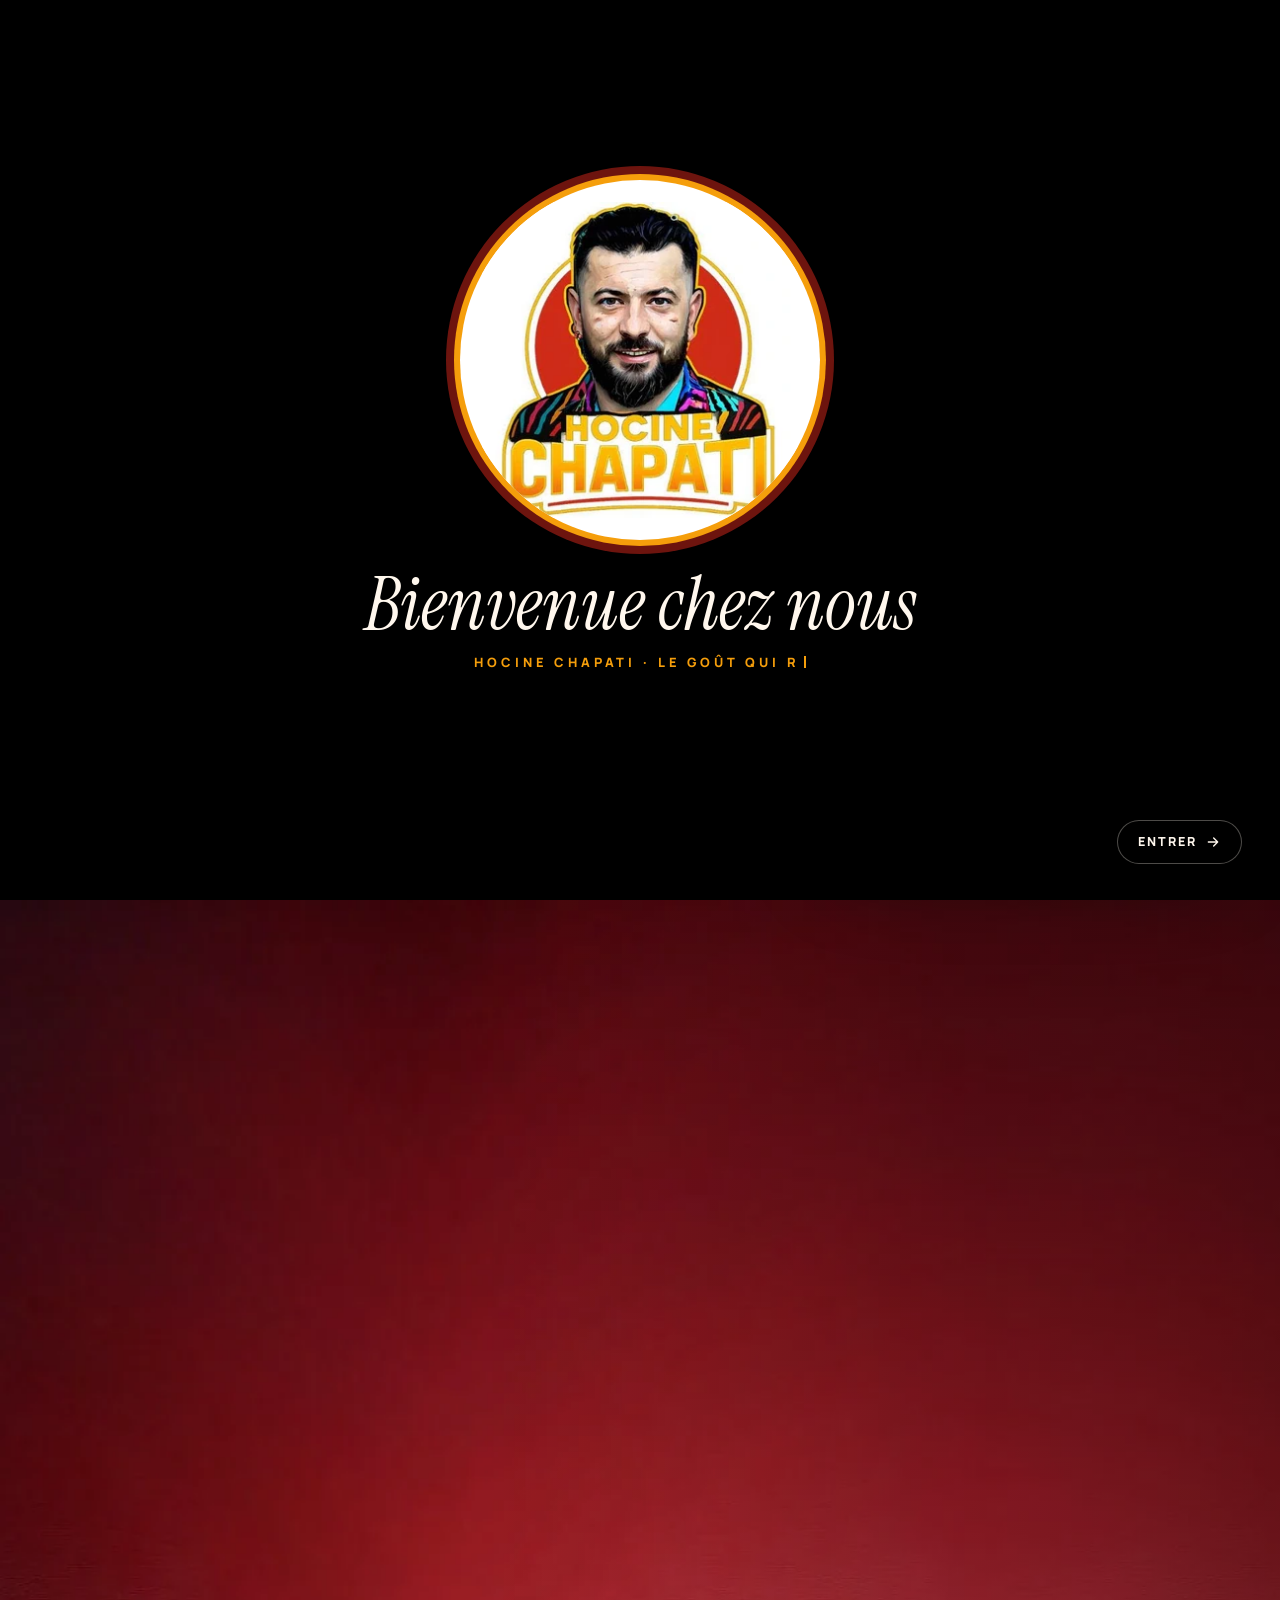
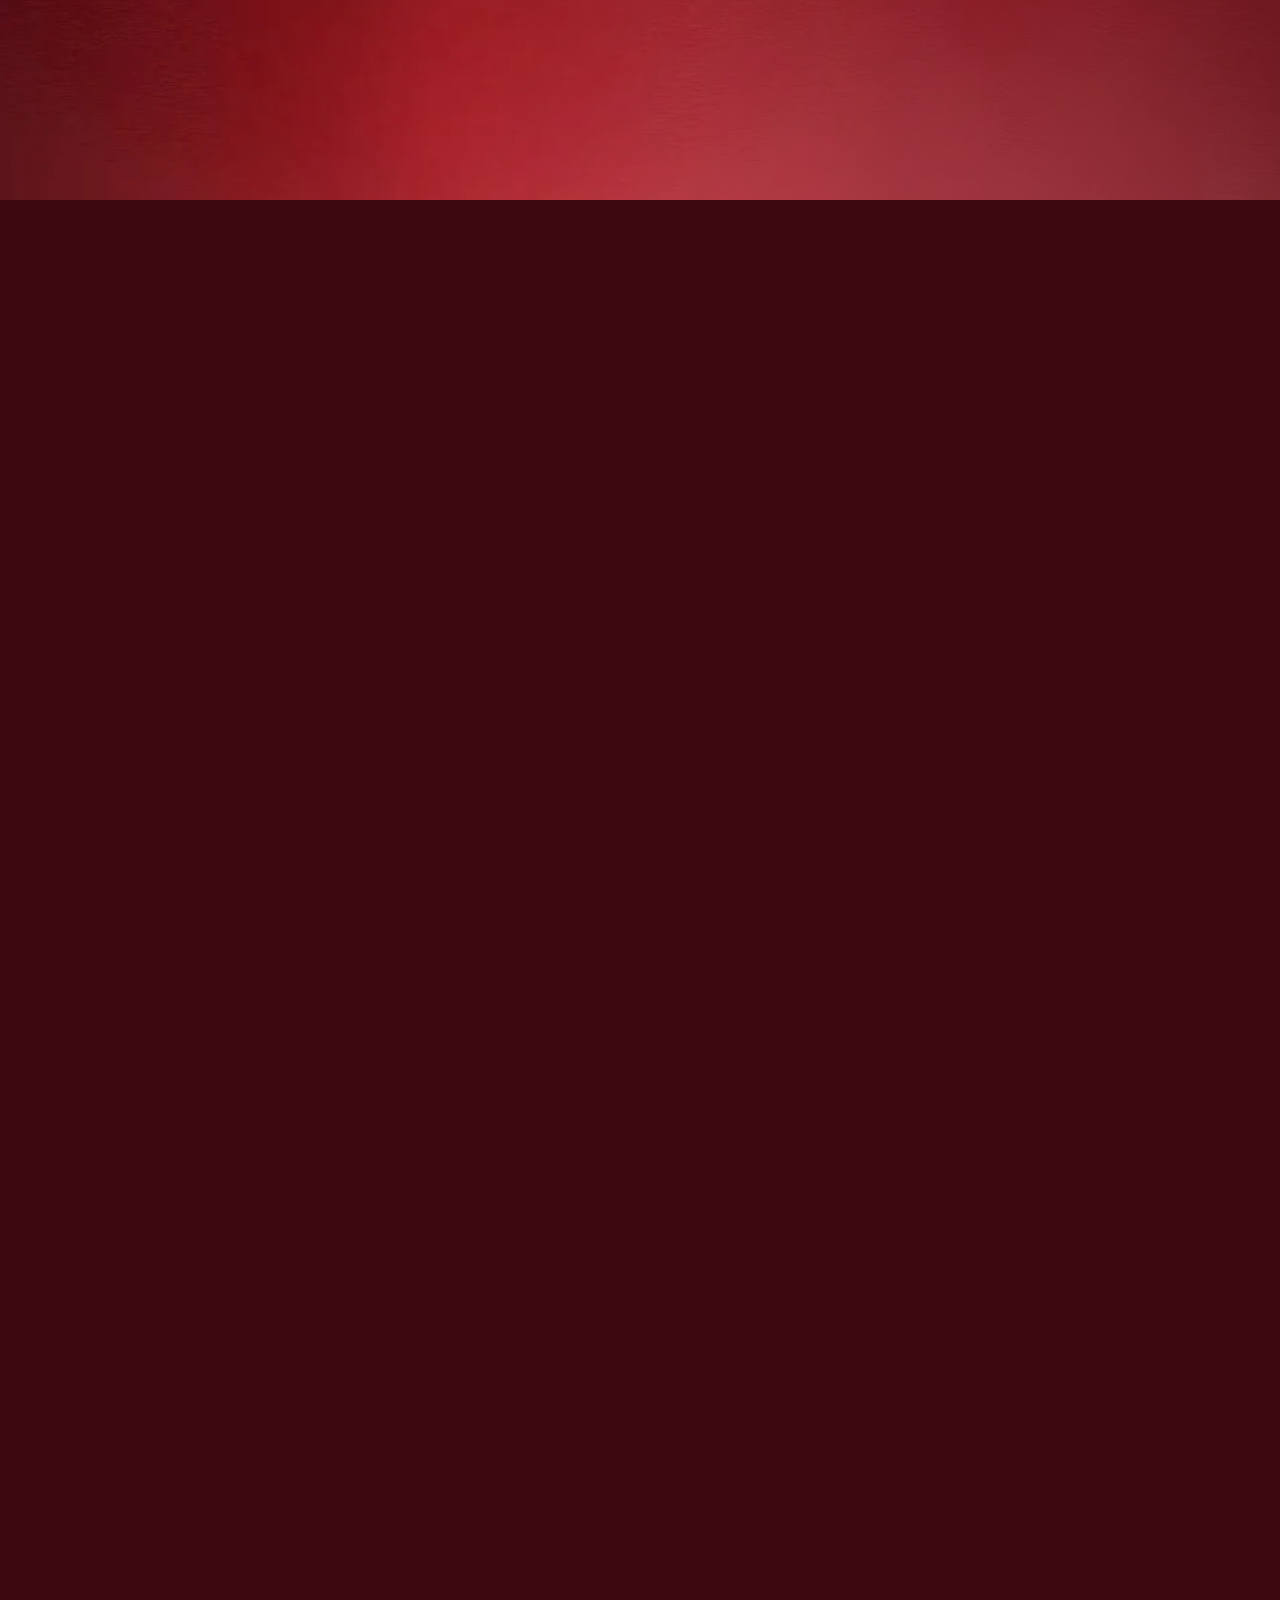
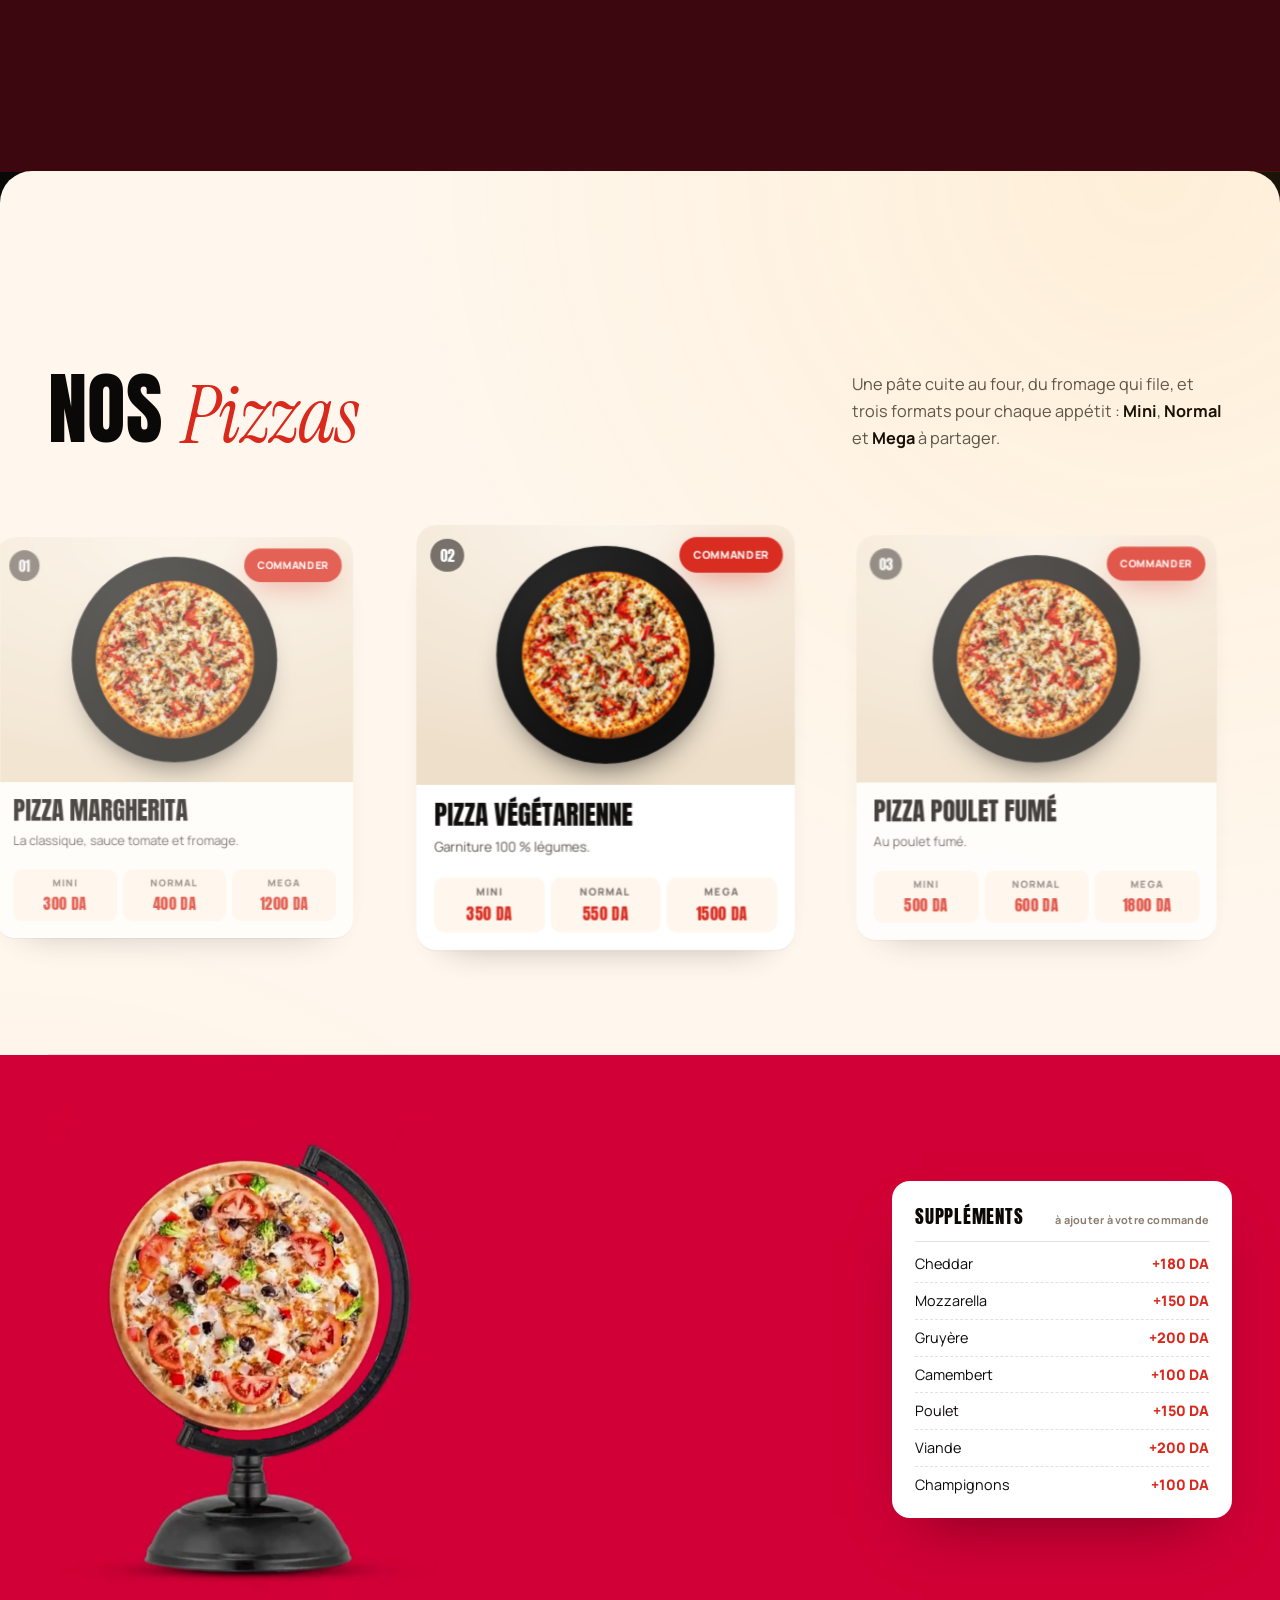
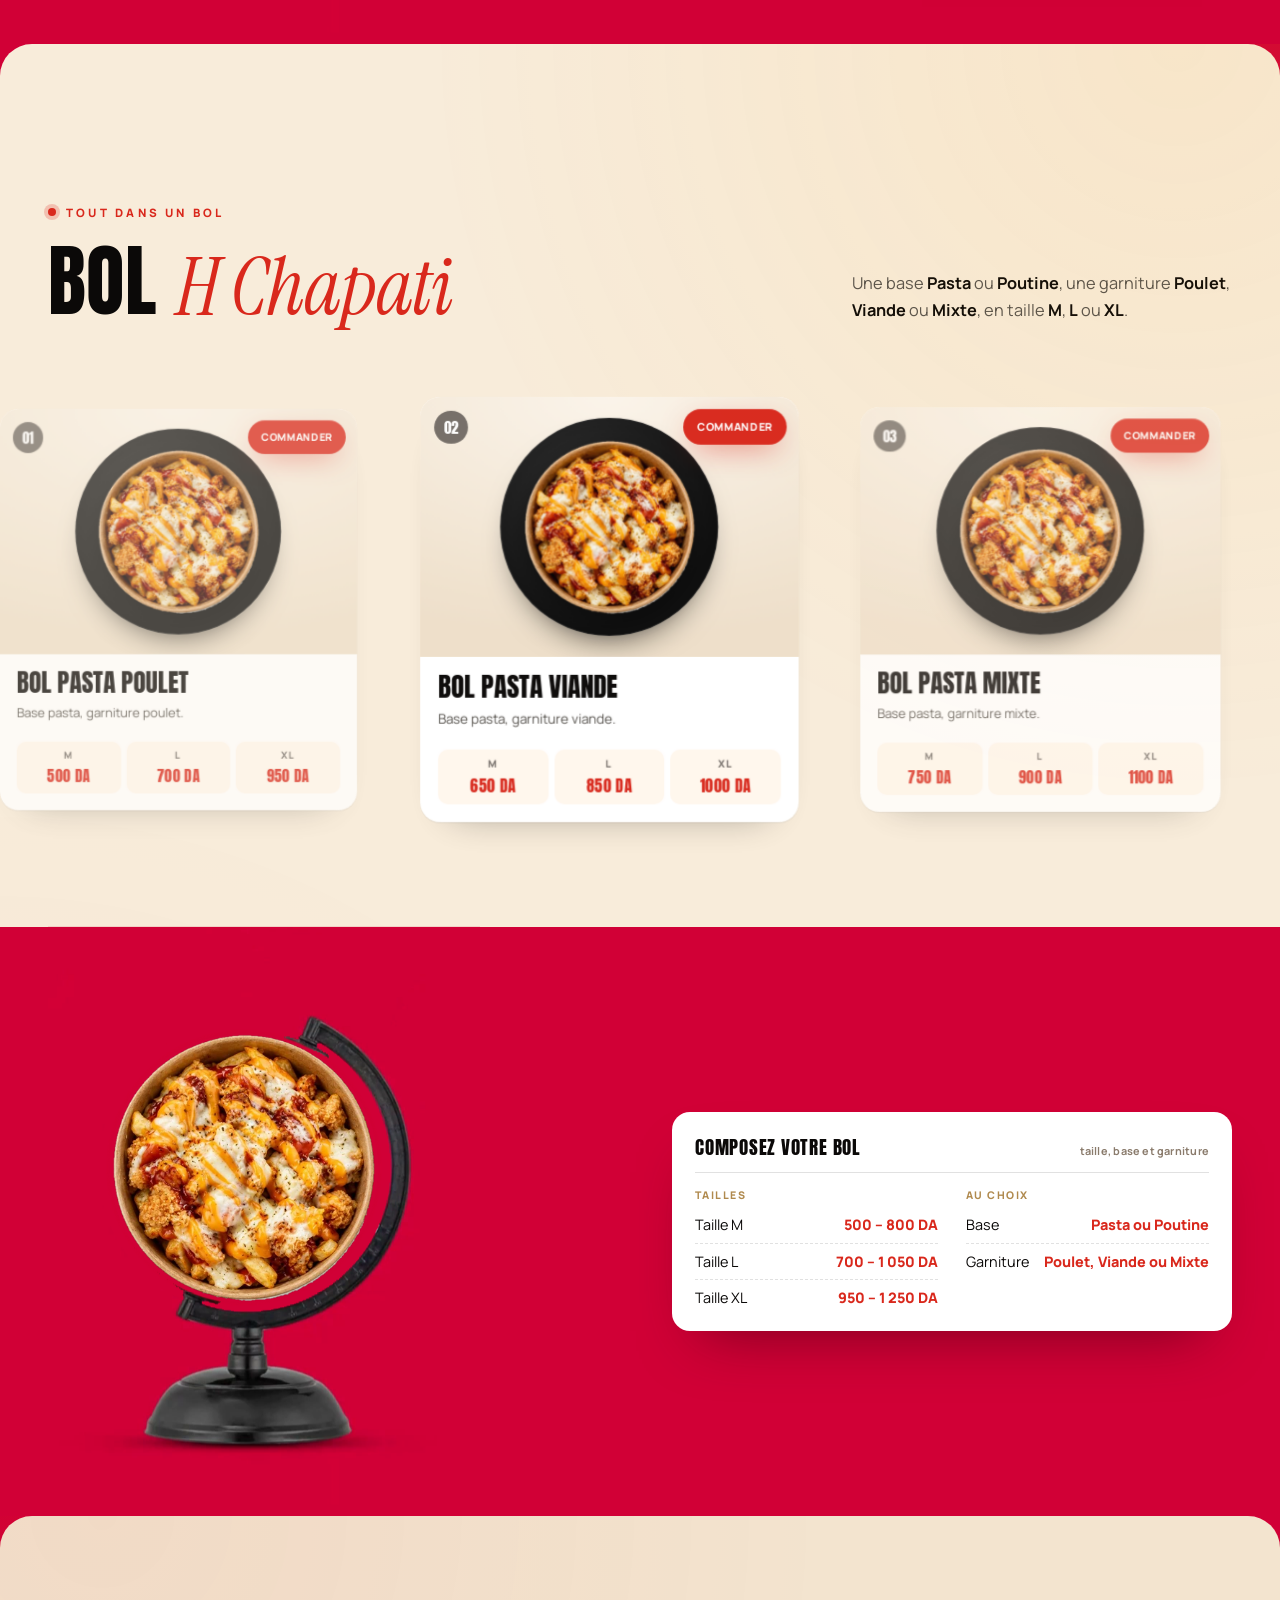
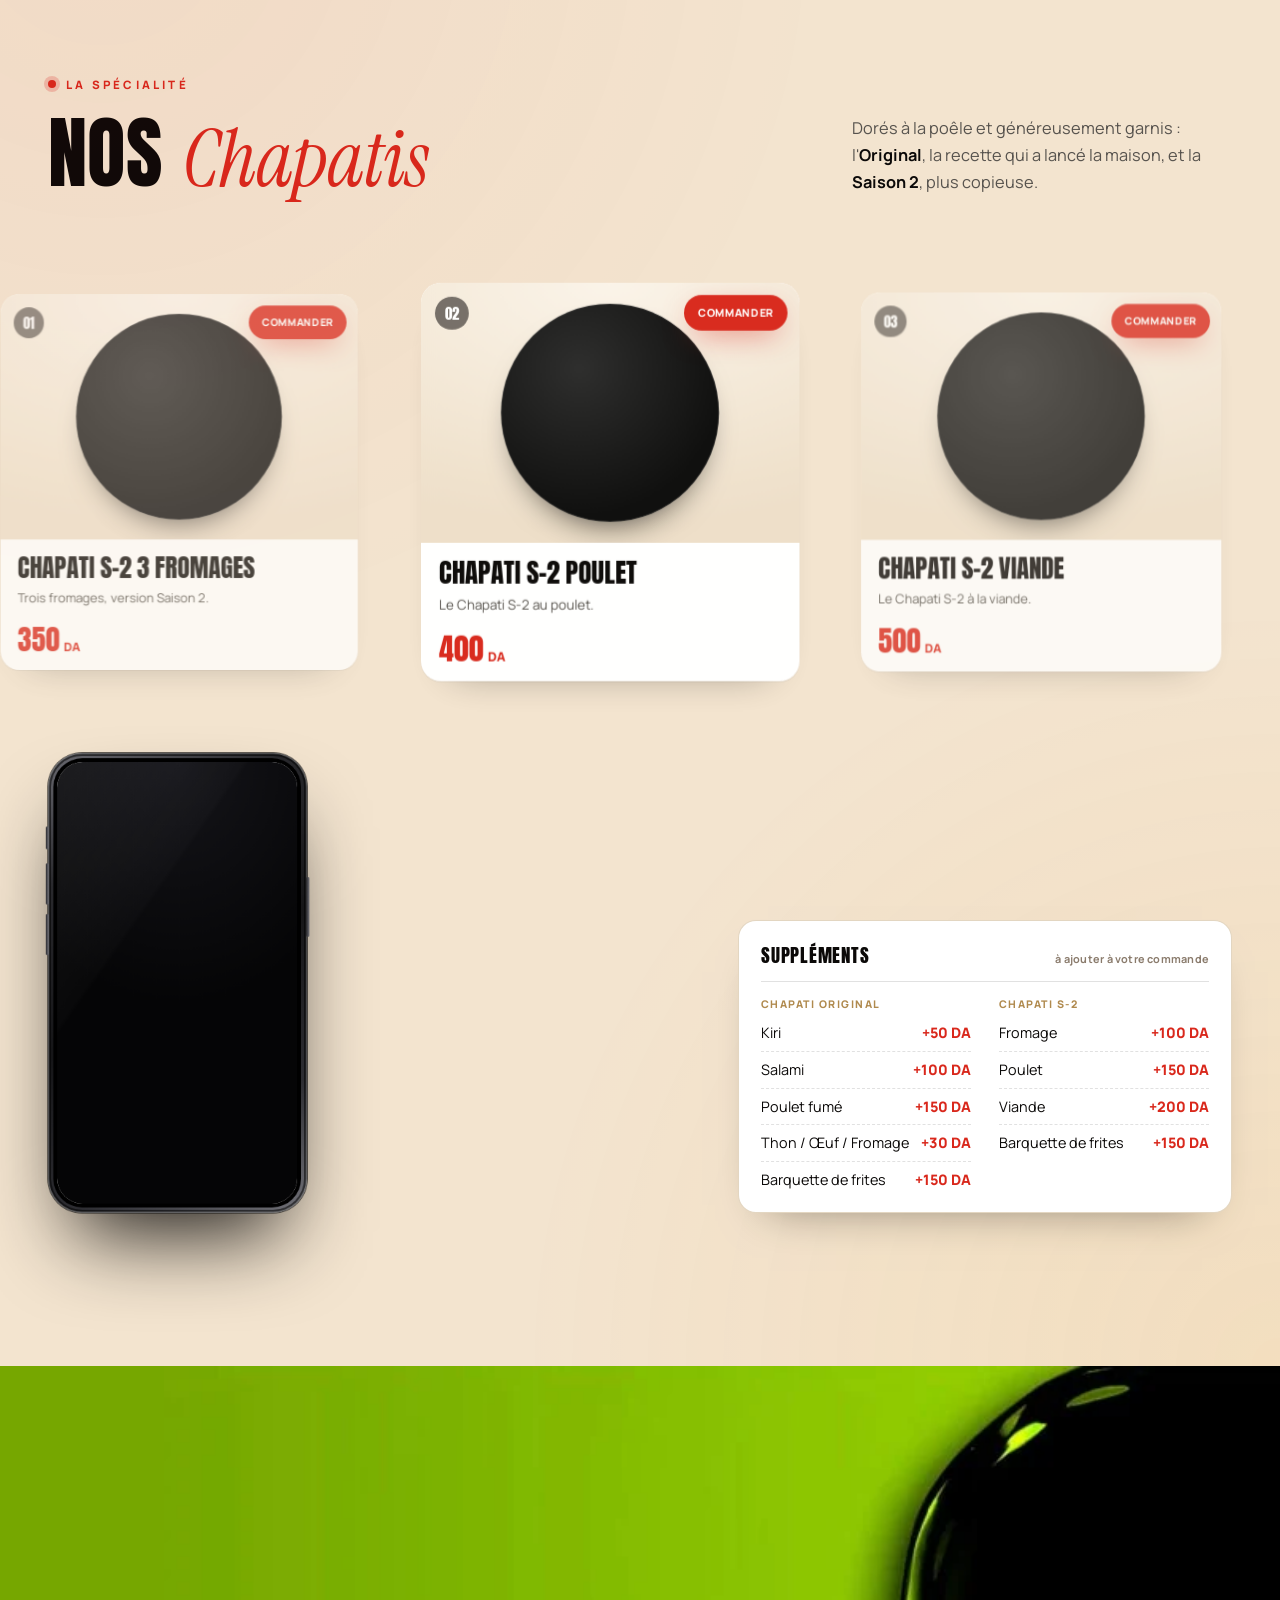
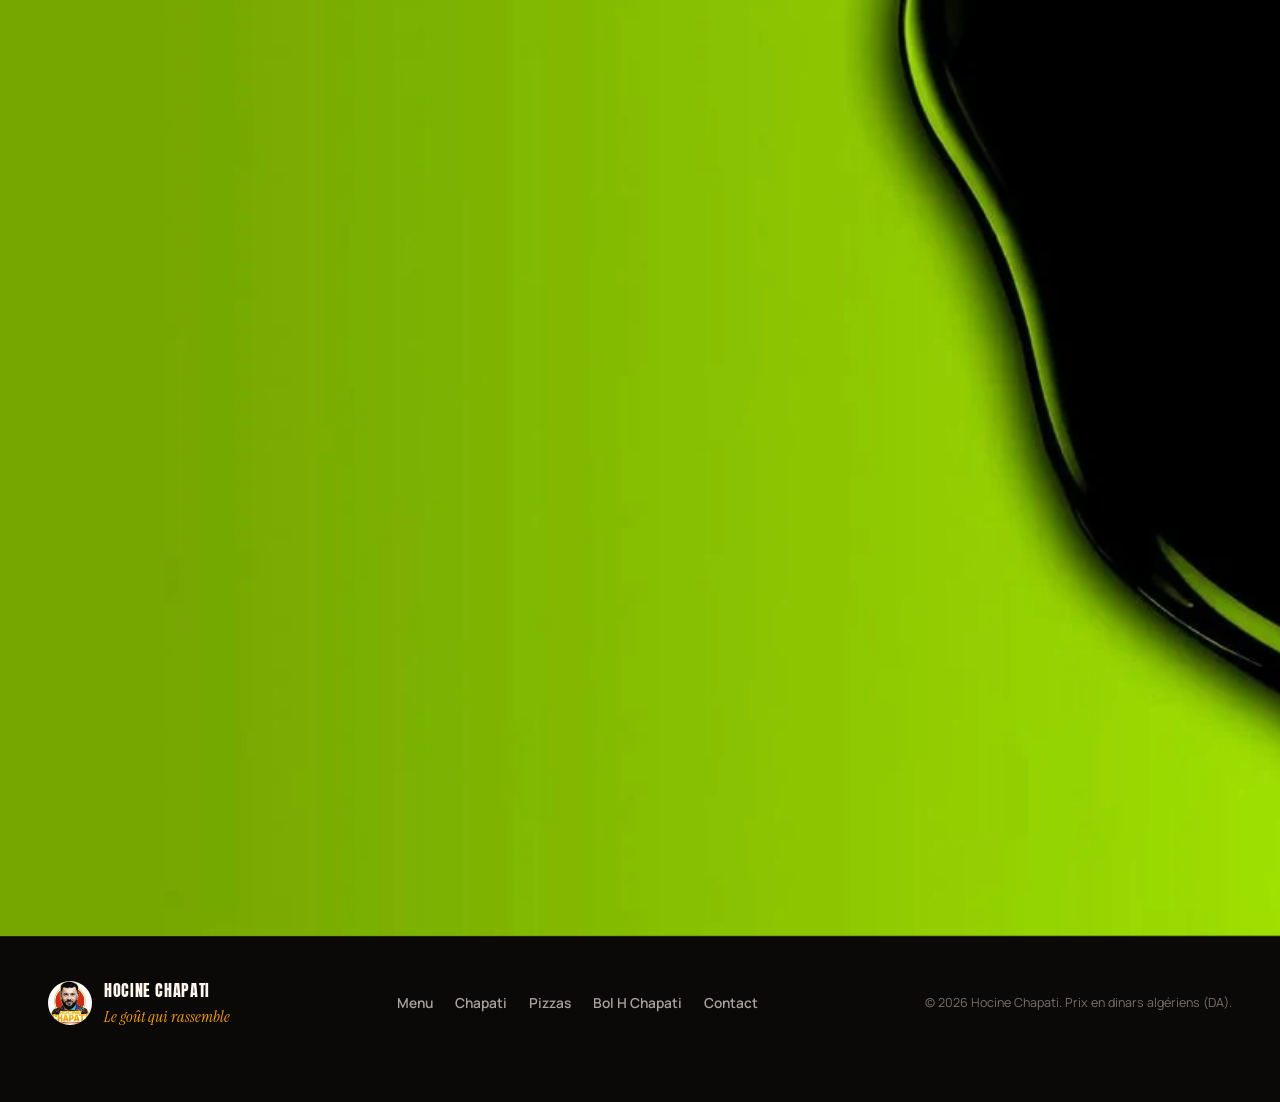
==== index.html @ 4148a4be "Nouvelle page 1, iPhones qui voyagent et entrée sans lampe - Page 1 sur fond blanc, plein écran : un" ====
<!doctype html>
<html lang="fr">
<head>
  <meta charset="utf-8">
  <meta name="viewport" content="width=device-width, initial-scale=1, viewport-fit=cover">
  <title>Hocine Chapati — Le vrai goût du Chapati | Chapatis, Pizzas & Bol H Chapati</title>
  <meta name="description" content="Hocine Chapati : chapatis généreux, pizzas gourmandes et Bol H Chapati préparés à la commande. Sur place, à emporter et livraison rapide. Commandez au 0556 72 56 81.">
  <meta name="theme-color" content="#0B0908">
  <!-- TODO: remplacer https://www.hocinechapati.dz par le vrai nom de domaine -->
  <link rel="canonical" href="https://www.hocinechapati.dz/">

  <!-- Open Graph / réseaux -->
  <meta property="og:type" content="restaurant">
  <meta property="og:site_name" content="Hocine Chapati">
  <meta property="og:title" content="Hocine Chapati — Le vrai goût du Chapati">
  <meta property="og:description" content="Chapatis généreux, pizzas gourmandes et Bol H Chapati préparés avec passion. Le goût qui rassemble.">
  <meta property="og:image" content="https://www.hocinechapati.dz/assets/img/og-image.jpg">
  <meta property="og:locale" content="fr_DZ">
  <meta name="twitter:card" content="summary_large_image">

  <link rel="icon" type="image/png" href="assets/img/favicon.png">
  <link rel="apple-touch-icon" href="assets/img/apple-touch-icon.png">

  <link rel="preconnect" href="https://fonts.googleapis.com">
  <link rel="preconnect" href="https://fonts.gstatic.com" crossorigin>
  <link href="https://fonts.googleapis.com/css2?family=Anton&family=Instrument+Serif:ital@0;1&family=Manrope:wght@400;500;600;700;800&display=swap" rel="stylesheet">
  <link rel="preload" as="image" href="assets/img/logo.webp" fetchpriority="high">
  <link rel="preload" as="image" href="assets/img/pizza-ronde.webp">
  <link rel="stylesheet" href="assets/css/styles.css?v=98">
  <script>document.documentElement.classList.add("js");if(!location.hash)document.documentElement.classList.add("has-intro")</script>

  <!-- Données structurées : adresse, horaires et réseaux à compléter (ne pas inventer) -->
  <script type="application/ld+json">
  {
    "@context": "https://schema.org",
    "@type": "Restaurant",
    "name": "Hocine Chapati",
    "slogan": "Le goût qui rassemble",
    "image": "https://www.hocinechapati.dz/assets/img/og-image.jpg",
    "logo": "https://www.hocinechapati.dz/assets/img/logo.webp",
    "url": "https://www.hocinechapati.dz/",
    "telephone": "+213556725681",
    "geo": {"@type": "GeoCoordinates", "latitude": 36.6975972, "longitude": 4.0516581},
    "hasMap": "https://maps.app.goo.gl/QoGaLTDf92nbLYyv8",
    "sameAs": ["https://www.instagram.com/hocinechapati/", "https://www.facebook.com/share/1Hcn2zAkWu/", "https://www.tiktok.com/@hocine.chapati"],
    "openingHoursSpecification": [{
      "@type": "OpeningHoursSpecification",
      "dayOfWeek": ["Saturday", "Sunday", "Monday", "Tuesday", "Wednesday", "Thursday"],
      "opens": "11:00",
      "closes": "21:00"
    }],
    "servesCuisine": ["Chapati", "Pizza", "Bol H Chapati"],
    "priceRange": "30 DA - 2300 DA",
    "currenciesAccepted": "DZD",
    "hasMenu": "https://www.hocinechapati.dz/#menu",
    "acceptsReservations": false,
    "amenityFeature": [
      {"@type": "LocationFeatureSpecification", "name": "Sur place", "value": true},
      {"@type": "LocationFeatureSpecification", "name": "À emporter", "value": true},
      {"@type": "LocationFeatureSpecification", "name": "Livraison", "value": true}
    ]
  }
  </script>
</head>
<body>
  <!-- ======================= INTRO =======================
       1) Le logo s'affiche directement
       2) « Bienvenue chez nous » s'écrit sous le logo
       3) Page de choix (fond 22.jpg) : Bol H ou pizza du menu qui flottent
       4) Petit message selon le choix, puis le site s'ouvre sur la page 1 avec ce plat -->
  <div class="choice" id="choice" aria-hidden="true">
    <img class="choice__bg" src="assets/img/fond-choix.webp" alt="" width="1672" height="941">
    <div class="choice__head">
      <p class="choice__welcome" id="cw" aria-label="Bienvenue chez nous"></p>
      <p class="choice__eyebrow">Hocine Chapati · Le goût qui rassemble</p>
      <h2 class="choice__title">Qu'est-ce qui vous fait <em>envie</em>&nbsp;?</h2>
    </div>
    <!-- Bol H collé au bord gauche, pizza du menu collée au bord droit -->
    <button class="choice__opt choice__opt--left choice__opt--round" type="button" data-pick="bol">
      <img src="assets/img/bol-rond.webp" alt="" width="800" height="800">
      <span>Bol H</span>
    </button>
    <span class="choice__or" aria-hidden="true">ou</span>
    <button class="choice__opt choice__opt--right choice__opt--round" type="button" data-pick="pizza">
      <img src="assets/img/pizza-ronde.webp" alt="" width="800" height="800">
      <span>Pizza</span>
    </button>
    <div class="choice__foot">
      <p class="choice__msg" id="choiceMsg" aria-live="polite"></p>
      <button class="choice__all" id="choiceAll" type="button">Voir tout le site</button>
    </div>
  </div>
  <div class="torch" id="intro" role="dialog" aria-label="Bienvenue chez Hocine Chapati">
    <div class="torch__img"><img src="assets/img/logo.webp" alt="Logo Hocine Chapati" width="320" height="320"></div>
    <p class="torch__welcome" aria-live="polite"><span class="torch__w1" id="w1"></span><span class="torch__w2" id="w2"></span></p>
    <button class="torch__skip" id="introSkip">Entrer <svg width="16" height="16" viewBox="0 0 24 24" fill="none" aria-hidden="true"><path d="M5 12h14m-6-6 6 6-6 6" stroke="currentColor" stroke-width="2" stroke-linecap="round" stroke-linejoin="round"/></svg></button>
  </div>
  <script src="assets/js/intro.js?v=98"></script>
  <a class="skip" href="#main">Aller au contenu</a>

  <!-- ============================ NAVBAR ============================ -->
  <header class="nav" id="nav">
    <div class="nav__inner">
      <a class="nav__brand" href="#accueil" aria-label="Hocine Chapati — accueil">
        <span class="nav__logo"><img src="assets/img/logo.webp" alt="Logo Hocine Chapati" width="56" height="56"></span>
        <span class="nav__name">Hocine<br><b>Chapati</b></span>
      </a>
      <nav class="nav__links" aria-label="Navigation principale">
        <a href="#accueil">Accueil</a>
        <a href="menu.html">Menu</a>
        <a href="#chapati">Chapati</a>
        <a href="#pizzas">Pizzas</a>
        <a href="#bols">Bol H Chapati</a>
        <a href="#contact">Contact</a>
      </nav>
      <a class="btn nav__cta" href="tel:+213556725681" data-order><svg class="nav__cta-ico" viewBox="0 0 24 24" aria-hidden="true"><path d="M7 3v8M5 3v5a2 2 0 0 0 4 0V3M7 11v10"/><path d="M17 21V3c-2 1.5-3 4-3 7v3h3"/></svg>Commander<svg class="nav__cta-arr" viewBox="0 0 24 24" aria-hidden="true"><path d="M5 12h14m-6-6 6 6-6 6"/></svg></a>
      <button class="burger" id="burger" aria-label="Ouvrir le menu" aria-expanded="false" aria-controls="drawer">
        <span></span><span></span>
      </button>
    </div>
  </header>

  <!-- Menu mobile plein écran -->
  <div class="drawer" id="drawer" aria-hidden="true">
    <nav class="drawer__links" aria-label="Navigation mobile">
      <a href="#accueil"><small>01</small>Accueil</a>
      <a href="menu.html"><small>02</small>Menu</a>
      <a href="#chapati"><small>03</small>Chapati</a>
      <a href="#pizzas"><small>04</small>Pizzas</a>
      <a href="#bols"><small>05</small>Bol H Chapati</a>
      <a href="#contact"><small>06</small>Contact</a>
    </nav>
    <div class="drawer__foot">
      <a class="btn btn--red btn--lg" href="tel:+213556725681">Commander · 0556 72 56 81</a>
      <p>Sur place · À emporter · Livraison rapide</p>
    </div>
  </div>

  <main id="main">
    <!-- ============================ HERO ============================
         Style de la maquette « page 1 pizza » : fond noir fumé, grande assiette qui tourne à droite,
         titre + description + prix à gauche, défilement 01 → 03 (contenu rempli par main.js). -->
    <section class="hero hx" id="accueil" data-nav="light" aria-labelledby="hx-title">
      <span class="hx__blob hx__blob--a" aria-hidden="true"></span>
      <span class="hx__blob hx__blob--b" aria-hidden="true"></span>
      <span class="hx__blob hx__blob--c" aria-hidden="true"></span>
      <div class="hx__frame">
        <div class="hx__left">
          <p class="hx__hello">Le goût qui rassemble</p>
          <h1 class="hx__title" id="hx-title">Bienvenue chez Hocine&nbsp;Chapati&nbsp;!</h1>
          <p class="hx__desc">Commandez vos pizzas, vos chapatis et vos desserts chez Hocine&nbsp;Chapati.</p>
          <a class="hx__order" href="#chapati">Commander</a>
          <div class="hx__foot">
            <div class="hx__social">
              <a href="https://www.tiktok.com/@hocine.chapati" target="_blank" rel="noopener" aria-label="TikTok"><svg viewBox="0 0 24 24"><path d="M14 3v11.5a3.5 3.5 0 1 1-3-3.46M14 3c.5 2.5 2.5 4.5 5 4.5"/></svg></a>
              <a href="https://www.facebook.com/share/1Hcn2zAkWu/" target="_blank" rel="noopener" aria-label="Facebook"><svg viewBox="0 0 24 24"><path d="M14 8h3V4h-3a4 4 0 0 0-4 4v3H7v4h3v6h4v-6h3l1-4h-4V8Z"/></svg></a>
              <a href="https://www.instagram.com/hocinechapati/" target="_blank" rel="noopener" aria-label="Instagram"><svg viewBox="0 0 24 24"><rect x="3" y="3" width="18" height="18" rx="5"/><circle cx="12" cy="12" r="4"/><circle cx="17.5" cy="6.5" r="1" fill="currentColor"/></svg></a>
            </div>
          </div>
        </div>
        <!-- 3 plats sur un « /\ » : celui du sommet est le plat choisi, les autres tournent le long du trait -->
        <div class="hx__stage">
          <div class="hx__arc" id="hxArc" role="group" aria-label="Nos 3 plats vedettes">
            <button type="button" class="hx__d" data-key="chapati" aria-label="Voir le Chapati S-2 Mixte"><img src="assets/img/chapati-frites.webp" alt="Chapati grillé et frites" width="800" height="800"></button>
            <button type="button" class="hx__d" data-key="pizza" aria-label="Voir la Pizza Maison"><img src="assets/img/pizza-ronde.webp" alt="Pizza aux poivrons et champignons" width="800" height="800" fetchpriority="high"></button>
            <button type="button" class="hx__d" data-key="bol" aria-label="Voir le Bol Poutine Mixte"><img src="assets/img/bol-rond.webp" alt="Bol H Chapati : frites, poulet et fromage fondu" width="800" height="800"></button>
          </div>
          <div class="hx__cap">
            <p class="hx__capt"><b id="hxName"></b><span id="hxFrom"></span></p>
          </div>
          <!-- suppléments du plat, en icônes, juste sous son nom (rempli par main.js) -->
          <ul class="hx__supps" id="hxSupps"></ul>
          <small class="hx__hint">Glissez pour changer de plat</small>
        </div>
        <!-- place vide : l'iPhone de commande (page 2) y est posé, puis rejoint sa place en page 2 au défilement -->
        <div class="hx__dock" id="hxDock" aria-hidden="true"></div>
      </div>
    </section>

    <!-- ======================= NOTRE SPÉCIALITÉ ======================= -->
    <section class="spec" id="chapati" data-nav="dark" aria-labelledby="spec-title">
      <!-- Fond : photo c.jpg, pizza retirée (fond rouge seul), fixe pendant le défilement de la section -->
      <div class="spec__bg" aria-hidden="true"><img src="assets/img/fond-rouge.webp" alt="" width="1199" height="672" loading="lazy"></div>
      <div class="container spec__grid">
        <!-- iPhone 9:16 : toute la carte + panier, la commande part sur WhatsApp (assets/js/order.js) -->
        <div class="spec__phone">
          <div class="mphone">
            <span class="mphone__btn mphone__btn--action" aria-hidden="true"></span>
            <span class="mphone__btn mphone__btn--vol1" aria-hidden="true"></span>
            <span class="mphone__btn mphone__btn--vol2" aria-hidden="true"></span>
            <span class="mphone__btn mphone__btn--power" aria-hidden="true"></span>
            <div class="mphone__screen is-home" id="mphoneScreen">
              <div class="papp" id="papp" aria-label="Commander en ligne : la carte de Hocine Chapati">
                <div class="papp__status" aria-hidden="true"><span>9:41</span><i class="papp__island"></i><span class="papp__sig"><i></i><i></i><i></i><b></b></span></div>
                <header class="papp__head">
                  <img src="assets/img/logo.webp" alt="" width="44" height="44">
                  <div class="papp__brand"><b>Hocine Chapati</b><small id="pappStatus">Commande en ligne</small></div>
                  <button type="button" class="papp__cartbtn" id="pappCartBtn" aria-label="Voir le panier (0 article)">
                    <svg viewBox="0 0 24 24" aria-hidden="true"><path d="M3 4h2l2.4 11.2a2 2 0 0 0 2 1.6h7.7a2 2 0 0 0 2-1.5L21 8H6.2"/><circle cx="10" cy="20" r="1.3"/><circle cx="17" cy="20" r="1.3"/></svg>
                    <span class="papp__badge" id="pappBadge" hidden>0</span>
                  </button>
                </header>
                <nav class="papp__cats" id="pappCats" aria-label="Catégories de la carte"></nav>
                <div class="papp__list" id="pappList"></div>
                <button type="button" class="papp__bar" id="pappBar" tabindex="-1" aria-hidden="true"></button>
                <div class="papp__toast" id="pappToast" role="status"></div>
                <div class="papp__sheet" id="pappSheet" hidden></div>
                <span class="papp__home" aria-hidden="true"></span>
              </div>
              <!-- Écran d'accueil : on touche l'icône (logo) pour ouvrir la carte -->
              <div class="phome" id="phome">
                <div class="phome__status" aria-hidden="true"><span>9:41</span><i class="papp__island"></i><span class="papp__sig"><i></i><i></i><i></i><b></b></span></div>
                <div class="phome__widget">
                  <span class="phome__widget-k">Hocine Chapati</span>
                  <b class="phome__widget-s" id="phomeStatus">Commande en ligne</b>
                  <span class="phome__widget-t">Chapatis · Pizzas · Bol H Chapati</span>
                </div>
                <div class="phome__app">
                  <p class="phome__tip">Envie d'un chapati&nbsp;?<br><strong>Touchez le logo pour commander</strong></p>
                  <button type="button" class="phome__icon" id="phomeIcon" aria-label="Ouvrir la carte de Hocine Chapati et commander">
                    <img src="assets/img/logo.webp" alt="" width="160" height="160">
                  </button>
                  <span class="phome__label">Hocine Chapati</span>
                </div>
                <span class="papp__home phome__bar" aria-hidden="true"></span>
              </div>
              <!-- écran éteint : l'iPhone s'allume quand il arrive à sa place (main.js) -->
              <button type="button" class="mphone__off" id="mphoneOff" tabindex="-1" aria-label="Allumer l'iPhone pour commander"></button>
            </div>
          </div>
        </div>

        <div class="spec__content">
          <p class="eyebrow reveal"><span class="dot"></span>Notre spécialité</p>
          <h2 class="h2 reveal" id="spec-title">Le Chapati<br><em class="serif">qui fait revenir.</em></h2>
          <p class="lead reveal">Une galette dorée, une garniture généreuse, pliée et servie chaude. Deux familles pour deux envies : l'<strong>Original</strong>, la recette qui a lancé la maison, et la <strong>Saison 2</strong>, plus copieuse, au poulet, à la viande ou en mixte.</p>

          <div class="s2 reveal">
            <div class="s2__head">
              <h3 class="h3">Chapati <span class="badge">S-2</span></h3>
              <span class="caption">Saison 2</span>
            </div>
            <ul class="s2__list" id="s2List"><!-- rendu par main.js --></ul>
          </div>

          <div class="orig reveal">
            <div class="s2__head">
              <h3 class="h3">Chapati <span class="badge badge--gold">Original</span></h3>
              <span class="caption">La recette d'origine</span>
            </div>
            <ul class="orig__list" id="origList"><!-- rendu par main.js --></ul>
            <p class="supp" id="origSupp"></p>
          </div>

          <div class="pz reveal">
            <div class="s2__head">
              <h3 class="h3">Menu <span class="badge">Pizzas</span></h3>
              <span class="caption">Mini · Normal · Mega</span>
            </div>
            <div class="pz__row pz__row--head"><span>Pizza</span><span>Mini</span><span>Normal</span><span>Mega</span></div>
            <div id="pzRows"><!-- rendu par main.js --></div>
            <p class="supp" id="pzSupp"></p>
          </div>

          <a class="btn btn--red reveal" href="tel:+213556725681" data-order>Commander</a>
        </div>
      </div>
    </section>

    <!-- =========================== PIZZAS =========================== -->
    <section class="pizzas section section--cream" id="pizzas" data-nav="light" aria-labelledby="pizza-title">
      <div class="container">
        <div class="sec-head">
          <div>
            <p class="eyebrow eyebrow--dark reveal"><span class="dot"></span>Deuxième passion</p>
            <h2 class="h2 reveal" id="pizza-title">Nos <em class="serif">Pizzas</em></h2>
          </div>
          <p class="sec-head__txt reveal">Une pâte cuite au four, du fromage qui file, et trois formats pour chaque appétit : <b>Mini</b>, <b>Normal</b> et <b>Mega</b> à partager.</p>
        </div>
      </div>
      <!-- Défilement horizontal automatique (continu, de droite à gauche) -->
      <div class="hs" id="pizzaHS" aria-label="Nos pizzas">
        <div class="hs__sticky">
          <div class="hs__track" id="pizzaGrid"><!-- rendu par main.js --></div>
        </div>
      </div>
      <!-- Bande de la couleur exacte du fond de la vidéo : vidéo à gauche, suppléments à droite -->
      <div class="vband" data-nav="dark">
        <div class="container vband__inner">
          <!-- Globe de la vidéo « HOUCINE CHAPATI VIDEO » : la pizza tourne en continu (CSS), le pied reste fixe -->
          <figure class="vband__media globe" role="img" aria-label="Pizza Hocine Chapati en forme de globe qui tourne">
            <img class="globe__pizza" src="assets/img/globe-pizza.webp" alt="" width="380" height="380" loading="lazy" decoding="async">
            <img class="globe__pied" src="assets/img/globe-pied.webp" alt="" width="600" height="818" loading="lazy" decoding="async">
          </figure>
          <div class="hs__foot vband__supp" id="pizzaSupp"><!-- rendu par main.js --></div>
        </div>
      </div>
    </section>

    <!-- =========================== BOL H CHAPATI =========================== -->
    <section class="pizzas section section--cream bols" id="bols" data-nav="light" aria-labelledby="bols-title">
      <div class="container">
        <div class="sec-head">
          <div>
            <p class="eyebrow eyebrow--dark reveal"><span class="dot"></span>Tout dans un bol</p>
            <h2 class="h2 reveal" id="bols-title">Bol <em class="serif">H Chapati</em></h2>
          </div>
          <p class="sec-head__txt reveal">Une base <b>Pasta</b> ou <b>Poutine</b>, une garniture <b>Poulet</b>, <b>Viande</b> ou <b>Mixte</b>, en taille <b>M</b>, <b>L</b> ou <b>XL</b>.</p>
        </div>
      </div>
      <div class="hs" id="bolHS" aria-label="Nos Bol H Chapati">
        <div class="hs__sticky">
          <div class="hs__track" id="bolGrid"><!-- rendu par main.js --></div>
        </div>
      </div>
      <!-- Même bande rouge que les pizzas : le Bol H tourne dans le globe à gauche, tableau à droite -->
      <div class="vband" data-nav="dark">
        <div class="container vband__inner">
          <figure class="vband__media globe" role="img" aria-label="Bol H Chapati en forme de globe qui tourne">
            <img class="globe__pizza" src="assets/img/globe-bol.webp" alt="" width="380" height="380" loading="lazy" decoding="async">
            <img class="globe__pied" src="assets/img/globe-pied.webp" alt="" width="600" height="818" loading="lazy" decoding="async">
          </figure>
          <div class="hs__foot vband__supp" id="bolSupp"><!-- rendu par main.js --></div>
        </div>
      </div>
    </section>

    <!-- =========================== CHAPATIS =========================== -->
    <section class="pizzas section section--cream chapis" id="chapatis" data-nav="light" aria-labelledby="chapis-title">
      <div class="container">
        <div class="sec-head">
          <div>
            <p class="eyebrow eyebrow--dark reveal"><span class="dot"></span>La spécialité</p>
            <h2 class="h2 reveal" id="chapis-title">Nos <em class="serif">Chapatis</em></h2>
          </div>
          <p class="sec-head__txt reveal">Dorés à la poêle et généreusement garnis : l'<b>Original</b>, la recette qui a lancé la maison, et la <b>Saison 2</b>, plus copieuse.</p>
        </div>
      </div>
      <div class="hs" id="chapatiHS" aria-label="Nos chapatis">
        <div class="hs__sticky">
          <div class="hs__track" id="chapatiGrid"><!-- rendu par main.js --></div>
        </div>
      </div>
      <!-- Suppléments des chapatis en bas à droite ; à gauche, place vide où l'iPhone de l'itinéraire attend
           (il descend ensuite à droite des horaires, main.js) -->
      <div class="container hs__foot chapis__foot">
        <div class="mapdock" id="mapDock" aria-hidden="true"></div>
        <div id="chapatiSupp"><!-- rendu par main.js --></div>
      </div>
    </section>

    <!-- ======================== RETROUVEZ-NOUS ======================== -->
    <section class="find section" id="contact" data-nav="light" aria-labelledby="find-title">
      <div class="container find__grid">
        <div class="find__info">
          <p class="eyebrow reveal"><span class="dot"></span>Restaurant</p>
          <h2 class="h2 reveal" id="find-title">Retrouvez<em class="serif">-nous</em></h2>

          <dl class="find__list reveal">
            <div>
              <dt>Téléphone</dt>
              <dd><a class="find__phone" href="tel:+213556725681">0556 72 56 81</a></dd>
            </div>
            <div>
              <dt>Adresse</dt>
              <!-- Fiche Google Maps du client. TODO : ajouter l'adresse écrite (rue, ville) quand le client la donne -->
              <dd><a class="find__addr" href="https://maps.app.goo.gl/QoGaLTDf92nbLYyv8" target="_blank" rel="noopener">HOCINE CHAPATI sur Google Maps →</a></dd>
            </div>
            <div>
              <dt>Horaires</dt>
              <!-- Horaires fournis par le client. Le statut « Ouvert / Fermé » est calculé à l'heure d'Alger (main.js) -->
              <dd class="hours">
                <span class="hours__status" id="hoursStatus" hidden></span>
                <ul class="hours__list" id="hoursList" data-open="11:00" data-close="21:00">
                  <li data-day="0"><span>Dimanche</span><b>11:00 – 21:00</b></li>
                  <li data-day="1"><span>Lundi</span><b>11:00 – 21:00</b></li>
                  <li data-day="2"><span>Mardi</span><b>11:00 – 21:00</b></li>
                  <li data-day="3"><span>Mercredi</span><b>11:00 – 21:00</b></li>
                  <li data-day="4"><span>Jeudi</span><b>11:00 – 21:00</b></li>
                  <li data-day="5" class="is-off"><span>Vendredi</span><b>Fermé</b></li>
                  <li data-day="6"><span>Samedi</span><b>11:00 – 21:00</b></li>
                </ul>
              </dd>
            </div>
            <div>
              <dt>Services</dt>
              <dd>Sur place · À emporter · Livraison rapide</dd>
            </div>
            <div>
              <dt>Réseaux</dt>
              <dd class="socials">
                <a href="https://www.instagram.com/hocinechapati/" target="_blank" rel="noopener" aria-label="Instagram : @hocinechapati"><svg viewBox="0 0 24 24"><rect x="3" y="3" width="18" height="18" rx="5"/><circle cx="12" cy="12" r="4"/><circle cx="17.5" cy="6.5" r="1" fill="currentColor"/></svg></a>
                <a href="https://www.facebook.com/share/1Hcn2zAkWu/" target="_blank" rel="noopener" aria-label="Facebook : Hocine Chapati"><svg viewBox="0 0 24 24"><path d="M14 8h3V4h-3a4 4 0 0 0-4 4v3H7v4h3v6h4v-6h3l1-4h-4V8Z"/></svg></a>
                <a href="https://www.tiktok.com/@hocine.chapati" target="_blank" rel="noopener" aria-label="TikTok : @hocine.chapati"><svg viewBox="0 0 24 24"><path d="M14 3v11.5a3.5 3.5 0 1 1-3-3.46M14 3c.5 2.5 2.5 4.5 5 4.5"/></svg></a>
              </dd>
            </div>
          </dl>

        </div>

        <!-- iPhone de l'itinéraire (même style que l'iPhone de commande) : juste la carte et un bouton.
             Sa place est ici, à droite des horaires ; il s'allume en y arrivant (main.js). -->
        <div class="find__device">
          <div class="mapslot" id="mapSlot">
            <div class="mapphone" id="mapPhone">
              <div class="mphone mphone--map">
                <span class="mphone__btn mphone__btn--action" aria-hidden="true"></span>
                <span class="mphone__btn mphone__btn--vol1" aria-hidden="true"></span>
                <span class="mphone__btn mphone__btn--vol2" aria-hidden="true"></span>
                <span class="mphone__btn mphone__btn--power" aria-hidden="true"></span>
                <div class="mphone__screen" id="mapScreen">
                  <div class="mapp" aria-label="Itinéraire vers Hocine Chapati">
                    <div class="papp__status" aria-hidden="true"><span>9:41</span><i class="papp__island"></i><span class="papp__sig"><i></i><i></i><i></i><b></b></span></div>
                    <iframe class="mapp__map" src="https://maps.google.com/maps?q=36.6975972,4.0516581&amp;z=17&amp;hl=fr&amp;output=embed" title="Carte Google Maps : Hocine Chapati" loading="lazy" referrerpolicy="no-referrer-when-downgrade" allowfullscreen></iframe>
                    <a class="mapp__go" href="https://www.google.com/maps/dir/?api=1&amp;destination=36.6975972,4.0516581" target="_blank" rel="noopener">
                      <svg width="18" height="18" viewBox="0 0 24 24" fill="none" aria-hidden="true"><path d="M12 2 4.5 20.3l.7.7L12 18l6.8 3 .7-.7L12 2Z" fill="currentColor"/></svg>
                      Itinéraire
                    </a>
                    <span class="papp__home" aria-hidden="true"></span>
                  </div>
                  <button type="button" class="mphone__off" id="mapOff" tabindex="-1" aria-label="Allumer l'iPhone de l'itinéraire"></button>
                </div>
              </div>
            </div>
          </div>
        </div>
      </div>
    </section>

  </main>

  <footer class="foot" data-nav="dark">
    <div class="container foot__inner">
      <div class="foot__brand">
        <img src="assets/img/logo.webp" alt="" width="44" height="44" loading="lazy">
        <div><b>Hocine Chapati</b><span>Le goût qui rassemble</span></div>
      </div>
      <nav class="foot__links" aria-label="Pied de page">
        <a href="menu.html">Menu</a><a href="#chapati">Chapati</a><a href="#pizzas">Pizzas</a><a href="#bols">Bol H Chapati</a><a href="#contact">Contact</a>
      </nav>
      <p class="foot__copy">© <span id="year">2026</span> Hocine Chapati. Prix en dinars algériens (DA).</p>
    </div>
  </footer>

  <!-- Bouton rond « Menu » (téléphone) -->
  <a class="fab-menu" href="menu.html" aria-label="Voir le menu">
    <svg viewBox="0 0 24 24" aria-hidden="true"><path d="M8 6h12M8 12h12M8 18h12M4 6h.01M4 12h.01M4 18h.01"/></svg>
    <span>Menu</span>
  </a>

  <script src="assets/js/menu-data.js?v=98" defer></script>
  <script src="assets/js/main.js?v=98" defer></script>
  <script src="assets/js/order.js?v=98" defer></script>
</body>
</html>
---- assets/css/styles.css ----
/* ==========================================================================
   HOCINE CHAPATI — Design system
   ========================================================================== */
:root {
  /* Couleurs */
  --ink-0: #0B0908;
  --ink-1: #15110F;
  --ink-2: #211916;
  --ink-3: #2E2420;
  --red: #D9281C;
  --red-hi: #EF3B2E;
  --orange: #F59E0B;
  --gold: #FBBF24;
  --cream: #FFF7ED;
  --cream-2: #F6E9D7;
  --white: #FFFFFF;
  --muted: #A8A29E;
  --muted-2: #78716C;
  --line: rgba(255, 247, 237, .1);
  --line-2: rgba(255, 247, 237, .18);
  --grad-fire: linear-gradient(100deg, #F59E0B 0%, #F97316 45%, #D9281C 100%);

  /* Typographie */
  --f-display: "Anton", "Impact", "Arial Narrow", sans-serif;
  --f-serif: "Instrument Serif", Georgia, serif;
  --f-body: "Manrope", system-ui, -apple-system, "Segoe UI", sans-serif;
  --t-h1: clamp(3.4rem, 7.6vw, 7.2rem);
  --t-h2: clamp(2.6rem, 6.2vw, 5.4rem);
  --t-h3: clamp(1.35rem, 2vw, 1.6rem);
  --t-lead: clamp(1.05rem, 1.4vw, 1.2rem);
  --t-body: 1rem;
  --t-cap: .72rem;

  /* Espace & formes */
  --gutter: clamp(16px, 4vw, 48px);
  --sec: clamp(88px, 12vw, 168px);
  --r-sm: 12px;
  --r-md: 20px;
  --r-lg: 32px;
  --ease: cubic-bezier(.22, 1, .36, 1);
  --ease-in: cubic-bezier(.65, 0, .35, 1);
  --nav-h: 84px;
}

*, *::before, *::after { box-sizing: border-box; }
html { scroll-behavior: smooth; scroll-padding-top: 72px; -webkit-text-size-adjust: 100%; }
body {
  margin: 0;
  background: var(--ink-0);
  color: var(--cream);
  font-family: var(--f-body);
  font-size: var(--t-body);
  line-height: 1.65;
  -webkit-font-smoothing: antialiased;
  overflow-x: hidden;
}
img { display: block; max-width: 100%; height: auto; }
a { color: inherit; text-decoration: none; }
button { font: inherit; color: inherit; background: none; border: 0; cursor: pointer; }
ul, ol, dl, dd, figure, h1, h2, h3, p { margin: 0; padding: 0; }
ul, ol { list-style: none; }
::selection { background: var(--red); color: var(--white); }
:focus-visible { outline: 2px solid var(--orange); outline-offset: 3px; border-radius: 6px; }

.skip { position: absolute; left: -999px; top: 8px; z-index: 999; background: var(--cream); color: var(--ink-0); padding: 10px 16px; border-radius: 8px; }
.skip:focus { left: 8px; }

.container { width: 100%; max-width: 1320px; margin: 0 auto; padding: 0 var(--gutter); }
.section { padding: var(--sec) 0; position: relative; }

/* Grain subtil global */
body::after {
  content: ""; position: fixed; inset: 0; pointer-events: none; z-index: 90; opacity: .05;
  background-image: url("data:image/svg+xml,%3Csvg xmlns='http://www.w3.org/2000/svg' width='160' height='160'%3E%3Cfilter id='n'%3E%3CfeTurbulence type='fractalNoise' baseFrequency='.9' numOctaves='2' stitchTiles='stitch'/%3E%3C/filter%3E%3Crect width='100%25' height='100%25' filter='url(%23n)'/%3E%3C/svg%3E");
}

/* ---------- Typo ---------- */
.h2 {
  font-family: var(--f-display); font-weight: 400; text-transform: uppercase;
  font-size: var(--t-h2); line-height: .92; letter-spacing: .005em;
}
.h3 { font-family: var(--f-display); font-weight: 400; text-transform: uppercase; font-size: var(--t-h3); letter-spacing: .02em; line-height: 1.1; }
.serif { font-family: var(--f-serif); font-style: italic; text-transform: none; font-weight: 400; letter-spacing: -.01em; color: var(--orange); }
.accent { font-style: normal; background: var(--grad-fire); -webkit-background-clip: text; background-clip: text; color: transparent; }
.lead { font-size: var(--t-lead); color: #E7DCCF; max-width: 54ch; }
.lead strong { color: var(--cream); }
.caption { font-size: var(--t-cap); text-transform: uppercase; letter-spacing: .2em; color: var(--muted); font-weight: 700; }
.eyebrow {
  display: inline-flex; align-items: center; gap: 10px;
  font-size: var(--t-cap); font-weight: 800; letter-spacing: .28em; text-transform: uppercase; color: var(--orange);
  margin-bottom: 22px;
}
.eyebrow .dot { width: 8px; height: 8px; border-radius: 50%; background: var(--red); box-shadow: 0 0 0 4px rgba(217, 40, 28, .22); }
.eyebrow--dark { color: var(--red); }

/* ---------- Boutons ---------- */
.btn {
  --bh: 48px;
  position: relative; display: inline-flex; align-items: center; justify-content: center; gap: 10px;
  height: var(--bh); padding: 0 24px; border-radius: 999px;
  font-weight: 800; font-size: .9rem; letter-spacing: .06em; text-transform: uppercase; white-space: nowrap;
  transition: transform .4s var(--ease), background-color .3s, color .3s, box-shadow .4s var(--ease), border-color .3s;
  isolation: isolate; overflow: hidden;
}
.btn svg { transition: transform .4s var(--ease); }
.btn:hover svg { transform: translateX(4px); }
.btn:active { transform: scale(.97); }
.btn--lg { --bh: 56px; padding: 0 30px; font-size: .92rem; }
.btn--xl { --bh: 64px; padding: 0 38px; font-size: 1rem; }
.btn--red { background: var(--red); color: var(--white); box-shadow: 0 10px 30px -10px rgba(217, 40, 28, .7), inset 0 1px 0 rgba(255,255,255,.18); }
.btn--red::before {
  content: ""; position: absolute; inset: 0; z-index: -1; background: var(--grad-fire);
  transform: translateY(101%); transition: transform .5s var(--ease);
}
.btn--red:hover { transform: translateY(-2px); box-shadow: 0 18px 40px -12px rgba(245, 120, 11, .7); }
.btn--red:hover::before { transform: translateY(0); }
.btn--ghost { border: 1.5px solid var(--line-2); color: var(--cream); background: rgba(255,247,237,.03); backdrop-filter: blur(6px); }
.btn--ghost:hover { border-color: var(--cream); background: var(--cream); color: var(--ink-0); transform: translateY(-2px); }
.btn.is-pressed { animation: press .5s var(--ease); }
@keyframes press { 30% { transform: scale(.94); } 100% { transform: scale(1); } }

/* ==========================================================================
   NAVBAR
   ========================================================================== */
.nav { position: fixed; inset: 0 0 auto; z-index: 80; transition: transform .5s var(--ease); }
.nav__inner {
  max-width: 1320px; margin: 0 auto; height: var(--nav-h); padding: 0 var(--gutter);
  display: flex; align-items: center; gap: 24px;
  transition: height .5s var(--ease);
}
.nav::before {
  content: ""; position: absolute; inset: 0; z-index: -1;
  background: rgba(11, 9, 8, .84); backdrop-filter: blur(16px) saturate(140%); -webkit-backdrop-filter: blur(16px) saturate(140%);
  border-bottom: 1px solid var(--line); opacity: 0; transition: opacity .4s;
}
.nav.is-scrolled::before { opacity: 1; }
.nav.is-scrolled { --nav-h: 66px; }
.nav__brand { display: flex; align-items: center; gap: 12px; margin-right: auto; }
.nav__logo {
  width: 52px; height: 52px; border-radius: 50%; overflow: hidden; background: var(--white); flex: none;
  box-shadow: 0 0 0 2px var(--orange), 0 6px 18px -6px rgba(245,158,11,.6);
  transition: width .5s var(--ease), height .5s var(--ease);
}
.nav.is-scrolled .nav__logo { width: 42px; height: 42px; }
.nav__logo img { width: 100%; height: 100%; object-fit: cover; }
.nav__name { font-family: var(--f-display); text-transform: uppercase; line-height: .95; font-size: .95rem; letter-spacing: .06em; color: var(--muted); }
.nav__name b { font-weight: 400; color: var(--cream); font-size: 1.15rem; }
.nav__links { display: flex; gap: 4px; }
.nav__links a {
  position: relative; padding: 8px 14px; font-size: .86rem; font-weight: 600; color: #D6CBBE; border-radius: 999px;
  transition: color .3s, background-color .3s;
}
.nav__links a:hover, .nav__links a.is-active { color: var(--white); background: rgba(255,247,237,.06); }
.nav__links a.is-active::after { content: ""; position: absolute; left: 50%; bottom: 2px; width: 4px; height: 4px; margin-left: -2px; border-radius: 50%; background: var(--red); }
.nav__cta { --bh: 44px; }

.burger { display: none; width: 46px; height: 46px; border-radius: 50%; border: 1px solid var(--line-2); position: relative; }
.burger span { position: absolute; left: 13px; right: 13px; height: 2px; background: var(--cream); border-radius: 2px; transition: transform .45s var(--ease), top .45s var(--ease); }
.burger span:nth-child(1) { top: 18px; }
.burger span:nth-child(2) { top: 26px; }
.menu-open .burger span:nth-child(1) { top: 22px; transform: rotate(45deg); }
.menu-open .burger span:nth-child(2) { top: 22px; transform: rotate(-45deg); }

.drawer {
  position: fixed; inset: 0; z-index: 70; background: var(--ink-0);
  display: flex; flex-direction: column; justify-content: space-between;
  padding: 110px var(--gutter) calc(32px + env(safe-area-inset-bottom));
  clip-path: circle(0% at calc(100% - 40px) 40px); visibility: hidden;
  transition: clip-path .7s var(--ease-in), visibility 0s .7s;
}
.drawer::before { content: ""; position: absolute; width: 520px; height: 520px; right: -200px; bottom: -160px; border-radius: 50%; background: radial-gradient(closest-side, rgba(217,40,28,.35), transparent); pointer-events: none; }
.menu-open .drawer { clip-path: circle(150% at calc(100% - 40px) 40px); visibility: visible; transition: clip-path .8s var(--ease-in), visibility 0s; }
.drawer__links { display: flex; flex-direction: column; }
.drawer__links a {
  font-family: var(--f-display); text-transform: uppercase; font-size: clamp(2.4rem, 11vw, 3.6rem); line-height: 1.12;
  display: flex; align-items: baseline; gap: 14px; border-bottom: 1px solid var(--line);
  opacity: 0; transform: translateY(24px); transition: opacity .5s, transform .6s var(--ease), color .3s;
}
.drawer__links a small { font-family: var(--f-body); font-size: .75rem; color: var(--orange); font-weight: 700; letter-spacing: .1em; }
.drawer__links a:active { color: var(--orange); }
.menu-open .drawer__links a { opacity: 1; transform: none; }
.menu-open .drawer__links a:nth-child(1) { transition-delay: .25s; }
.menu-open .drawer__links a:nth-child(2) { transition-delay: .3s; }
.menu-open .drawer__links a:nth-child(3) { transition-delay: .35s; }
.menu-open .drawer__links a:nth-child(4) { transition-delay: .4s; }
.menu-open .drawer__links a:nth-child(5) { transition-delay: .45s; }
.menu-open .drawer__links a:nth-child(6) { transition-delay: .5s; }
.drawer__foot { display: grid; gap: 14px; position: relative; }
.drawer__foot .btn { width: 100%; }
.drawer__foot p { text-align: center; font-size: .8rem; color: var(--muted); letter-spacing: .08em; }
.menu-open { overflow: hidden; }

/* ==========================================================================
   HERO
   ========================================================================== */
.hero { position: relative; min-height: 100svh; display: flex; align-items: center; padding: calc(var(--nav-h) + 40px) 0 90px; overflow: hidden; }
.hero__bg {
  position: absolute; inset: 0; z-index: -1;
  background:
    radial-gradient(60% 60% at 78% 45%, rgba(217, 40, 28, .32), transparent 70%),
    radial-gradient(40% 40% at 70% 70%, rgba(245, 158, 11, .16), transparent 70%),
    radial-gradient(50% 60% at 10% 10%, rgba(255, 247, 237, .04), transparent 70%),
    linear-gradient(180deg, var(--ink-0), var(--ink-1));
}
.hero__bg::after { /* lignes éditoriales */
  content: ""; position: absolute; inset: 0; opacity: .5;
  background-image: linear-gradient(90deg, var(--line) 1px, transparent 1px);
  background-size: calc((min(100vw, 1320px) - 2 * var(--gutter)) / 4) 100%;
  background-position: center;
  mask-image: linear-gradient(180deg, transparent, #000 30%, #000 70%, transparent);
}
.hero__grid { display: grid; grid-template-columns: 1.05fr .95fr; align-items: center; gap: clamp(24px, 4vw, 64px); }
.hero__title {
  font-family: var(--f-display); font-weight: 400; text-transform: uppercase;
  font-size: var(--t-h1); line-height: .88; letter-spacing: .002em; margin: -.22em 0 28px;
}
.hero__title .line { display: block; overflow: hidden; white-space: nowrap; padding: .24em 0 .08em; margin-bottom: -.08em; }
.hero__title .line > span { display: inline-block; }
.hero__sub { font-size: var(--t-lead); color: #E7DCCF; max-width: 30em; margin-bottom: 36px; }
.hero__ctas { display: flex; flex-wrap: wrap; gap: 12px; margin-bottom: 40px; }
.hero__services { display: flex; flex-wrap: wrap; gap: 8px 22px; font-size: .78rem; font-weight: 700; letter-spacing: .14em; text-transform: uppercase; color: var(--muted); }
.hero__services li { display: inline-flex; align-items: center; gap: 8px; }
.hero__services li::before { content: ""; width: 14px; height: 14px; border-radius: 50%; background: rgba(245,158,11,.15) url("data:image/svg+xml,%3Csvg xmlns='http://www.w3.org/2000/svg' viewBox='0 0 24 24' fill='none' stroke='%23F59E0B' stroke-width='3.5' stroke-linecap='round' stroke-linejoin='round'%3E%3Cpath d='m5 12 5 5 9-10'/%3E%3C/svg%3E") center/9px no-repeat; }

.hero__visual { position: relative; justify-self: end; width: min(100%, 560px); aspect-ratio: 4 / 5; }
.hero__halo {
  position: absolute; inset: 6% -6% 10% 4%; border-radius: 50%;
  background: radial-gradient(closest-side, rgba(217,40,28,.85), rgba(217,40,28,.25) 60%, transparent);
  filter: blur(30px); animation: breathe 6s ease-in-out infinite;
}
@keyframes breathe { 50% { transform: scale(1.06); opacity: .8; } }
.hero__frame {
  position: absolute; inset: 0; border-radius: 999px 999px var(--r-lg) var(--r-lg); overflow: hidden;
  box-shadow: 0 0 0 1px rgba(245,158,11,.35), 0 40px 80px -30px rgba(0,0,0,.9);
  will-change: transform;
}
.hero__frame::before { content: ""; position: absolute; inset: 10px; border-radius: inherit; border: 1px solid rgba(255,247,237,.22); z-index: 2; pointer-events: none; }
.hero__frame::after { content: ""; position: absolute; inset: 0; background: linear-gradient(180deg, transparent 55%, rgba(11,9,8,.55)); }
.hero__frame img { width: 100%; height: 100%; object-fit: cover; object-position: 50% 60%; transform: scale(1.08); }
.hero__tag {
  position: absolute; z-index: 3; display: flex; align-items: center; gap: 10px;
  background: rgba(21,17,15,.78); backdrop-filter: blur(12px); -webkit-backdrop-filter: blur(12px);
  border: 1px solid var(--line-2); border-radius: 16px; padding: 12px 16px; font-size: .8rem; font-weight: 700;
  box-shadow: 0 20px 40px -20px rgba(0,0,0,.8);
}
.hero__tag--price { left: -8%; bottom: 16%; flex-direction: column; align-items: flex-start; gap: 0; animation: float 7s ease-in-out infinite; }
.hero__tag--price span { font-size: .68rem; letter-spacing: .16em; text-transform: uppercase; color: var(--muted); }
.hero__tag--price strong { font-family: var(--f-display); font-weight: 400; font-size: 1.9rem; line-height: 1.1; color: var(--orange); }
.hero__tag--hot { right: -4%; top: 22%; animation: float 8s ease-in-out -3s infinite; }
.hero__tag--hot i { width: 9px; height: 9px; border-radius: 50%; background: var(--orange); box-shadow: 0 0 0 0 rgba(245,158,11,.7); animation: ping 2s infinite; }
@keyframes float { 50% { transform: translateY(-10px); } }
@keyframes ping { 70% { box-shadow: 0 0 0 10px rgba(245,158,11,0); } 100% { box-shadow: 0 0 0 0 rgba(245,158,11,0); } }
.hero__stamp { position: absolute; z-index: 3; right: -2%; bottom: -4%; width: 128px; height: 128px; }
.hero__stamp svg { position: absolute; inset: 0; animation: spin 22s linear infinite; }
.hero__stamp text { font: 800 9.4px var(--f-body); letter-spacing: 2.2px; fill: var(--cream); }
.hero__stamp img { position: absolute; inset: 28px; width: 72px; height: 72px; border-radius: 50%; background: var(--white); box-shadow: 0 0 0 3px var(--ink-0), 0 0 0 4px var(--orange); }
@keyframes spin { to { transform: rotate(360deg); } }
.hero__scroll { position: absolute; left: 50%; bottom: 22px; width: 26px; height: 42px; margin-left: -13px; border: 1.5px solid var(--line-2); border-radius: 20px; }
.hero__scroll span { position: absolute; left: 50%; top: 8px; width: 3px; height: 8px; margin-left: -1.5px; background: var(--orange); border-radius: 2px; animation: wheel 1.8s var(--ease) infinite; }
@keyframes wheel { 0% { opacity: 0; transform: translateY(0); } 30% { opacity: 1; } 100% { opacity: 0; transform: translateY(14px); } }

/* Intro du hero (séquencée via --i) */
.js .intro, .js .intro-line, .js .intro-img, .js .nav__brand, .js .hero__bg { opacity: 0; }
.js .intro { transform: translateY(24px); }
.js .intro-line { transform: translateY(105%); }
.js .intro-img { transform: translateY(30px) scale(.96); }
.js .nav__brand { transform: translateY(-12px); }
.is-loaded .hero__bg { opacity: 1; transition: opacity 1.2s ease; }
.is-loaded .nav__brand { opacity: 1; transform: none; transition: opacity .8s .25s, transform .9s var(--ease) .25s; }
.is-loaded .intro, .is-loaded .intro-line, .is-loaded .intro-img {
  opacity: 1; transform: none;
  transition: opacity .9s var(--ease), transform 1.1s var(--ease);
  transition-delay: calc(var(--i) * .11s);
}
.is-loaded .intro-img { transition-duration: 1.2s, 1.4s; }

/* Marquee */
.marquee { border-block: 1px solid var(--line); background: var(--ink-1); overflow: hidden; padding: 18px 0; }
.marquee__track { display: flex; width: max-content; gap: 36px; align-items: center; animation: marquee 32s linear infinite; }
.marquee span { font-family: var(--f-display); text-transform: uppercase; font-size: clamp(1.6rem, 3.4vw, 2.6rem); line-height: 1; letter-spacing: .02em; }
.marquee span.o { font-family: var(--f-serif); font-style: italic; text-transform: none; color: var(--orange); font-size: clamp(1.8rem, 3.6vw, 2.8rem); }
.marquee i { color: var(--red); font-style: normal; font-size: 1.1rem; }
@keyframes marquee { to { transform: translateX(-50%); } }

/* ==========================================================================
   NOTRE SPÉCIALITÉ
   ========================================================================== */
/* page 2 : fond bois (download.png du client), assombri pour la lisibilité */
.spec {
  background:
    linear-gradient(180deg, rgba(11,9,8,.92) 0%, rgba(11,9,8,.55) 14%, rgba(11,9,8,.6) 86%, rgba(11,9,8,.95) 100%),
    var(--ink-1);
}
.spec .s2, .spec .orig { background: rgba(11,9,8,.78); border-color: rgba(255,247,237,.14); backdrop-filter: blur(6px); -webkit-backdrop-filter: blur(6px); }
.spec__img { box-shadow: 0 40px 80px -30px rgba(0,0,0,.9), 0 0 0 1px rgba(245,158,11,.3); }
.spec__grid { display: grid; grid-template-columns: 1fr 1fr; gap: clamp(32px, 6vw, 96px); align-items: start; }
.spec__sticky { position: sticky; top: 100px; }
.spec__img { aspect-ratio: 4 / 5; border-radius: var(--r-lg); overflow: hidden; position: relative; }
.spec__img img { width: 100%; height: 100%; object-fit: cover; object-position: 50% 60%; }
.spec__img::after { content: ""; position: absolute; inset: 0; background: linear-gradient(180deg, transparent 60%, rgba(11,9,8,.7)); }
.spec__caption { display: flex; justify-content: space-between; align-items: end; gap: 20px; margin-top: 18px; }
.spec__caption p { font-family: var(--f-serif); font-style: italic; font-size: 1.35rem; line-height: 1.25; max-width: 22ch; text-align: right; color: #E7DCCF; }
.spec__content > * + * { margin-top: 28px; }
.spec__content .h2 { margin-top: 0; }
.badge { display: inline-block; vertical-align: middle; padding: 4px 10px 3px; margin-left: 6px; border-radius: 8px; background: var(--red); color: var(--white); font-size: .78em; line-height: 1; }
.badge--gold { background: var(--orange); color: var(--ink-0); }
.s2, .orig { border: 1px solid var(--line); border-radius: var(--r-md); padding: clamp(18px, 3vw, 28px); background: linear-gradient(180deg, rgba(255,247,237,.03), transparent); }
.s2__head { display: flex; align-items: baseline; justify-content: space-between; gap: 12px; padding-bottom: 14px; margin-bottom: 6px; border-bottom: 1px solid var(--line); }
.s2__list li {
  display: grid; grid-template-columns: 1fr auto; gap: 4px 16px; align-items: baseline;
  padding: 16px 0; border-bottom: 1px dashed var(--line);
}
.s2__list li:last-child { border-bottom: 0; padding-bottom: 0; }
.s2__list b { font-family: var(--f-display); font-weight: 400; text-transform: uppercase; font-size: clamp(1.4rem, 2.6vw, 1.9rem); letter-spacing: .02em; line-height: 1; }
.s2__list small { grid-column: 1; color: var(--muted); font-size: .88rem; }
.price { font-family: var(--f-display); font-weight: 400; color: var(--orange); font-size: 1.5rem; letter-spacing: .02em; white-space: nowrap; }
.price small { font-family: var(--f-body); font-size: .62em; font-weight: 800; margin-left: 3px; color: var(--orange); letter-spacing: .06em; }
.s2__list .price { grid-row: 1 / span 2; grid-column: 2; align-self: center; font-size: 1.7rem; }
.orig__list { display: grid; grid-template-columns: 1fr 1fr; gap: 0 28px; }
.orig__list li { display: flex; align-items: baseline; gap: 8px; padding: 11px 0; border-bottom: 1px dashed var(--line); font-size: .93rem; font-weight: 600; }
.orig__list li::after { content: ""; order: 1; flex: 1; border-bottom: 1px dotted rgba(255,247,237,.18); transform: translateY(-4px); }
.orig__list li .price { order: 2; font-size: 1.1rem; }
.supp { margin-top: 16px; font-size: .84rem; color: var(--muted); }
.supp b { color: var(--cream); font-weight: 700; }
.supp--dark { color: var(--muted-2); text-align: center; margin-top: 36px; }
.supp--dark b { color: var(--ink-0); }

/* ==========================================================================
   SECTION HEAD
   ========================================================================== */
.sec-head { display: flex; justify-content: space-between; align-items: end; gap: 32px; margin-bottom: clamp(40px, 6vw, 72px); flex-wrap: wrap; }
.sec-head__txt { max-width: 38ch; color: var(--muted); font-size: 1.02rem; }
.sec-head--center { flex-direction: column; align-items: center; text-align: center; }

/* ==========================================================================
   PIZZAS — direction "crème" (rupture visuelle)
   ========================================================================== */
.section--cream { background: var(--cream); color: var(--ink-0); }
.section--cream .h2 { color: var(--ink-0); }
.section--cream .serif { color: var(--red); }
.section--cream .sec-head__txt { color: #57534E; }
.section--cream .sec-head__txt b { color: var(--ink-0); }
.pizzas { border-radius: var(--r-lg) var(--r-lg) 0 0; margin-top: -1px; }
.pizzas::before { /* motif discret */
  content: ""; position: absolute; inset: 0; pointer-events: none; opacity: .5;
  background: radial-gradient(circle at 90% 0%, rgba(245,158,11,.18), transparent 40%), radial-gradient(circle at 0% 100%, rgba(217,40,28,.1), transparent 40%);
}
.pizza-grid { display: grid; grid-template-columns: repeat(3, 1fr); gap: clamp(14px, 2vw, 24px); position: relative; }
.pcard {
  position: relative; background: var(--white); border-radius: var(--r-md); overflow: hidden;
  box-shadow: 0 1px 0 rgba(11,9,8,.06), 0 20px 40px -30px rgba(11,9,8,.4);
  transition: transform .6s var(--ease), box-shadow .6s var(--ease);
  display: flex; flex-direction: column;
}
.pcard:hover { transform: translateY(-8px); box-shadow: 0 30px 60px -30px rgba(11,9,8,.5); }
.pcard__img { aspect-ratio: 4 / 3; overflow: hidden; position: relative; background: var(--cream-2); }
.pcard__img img { width: 100%; height: 100%; object-fit: cover; transition: transform 1s var(--ease); }
.pcard:hover .pcard__img img { transform: scale(1.07); }
.pcard__num { position: absolute; top: 14px; left: 14px; font-family: var(--f-display); font-size: .95rem; color: var(--white); background: rgba(11,9,8,.55); backdrop-filter: blur(6px); padding: 4px 10px; border-radius: 999px; }
.pcard__body { padding: 20px 22px 22px; display: flex; flex-direction: column; gap: 6px; flex: 1; }
.pcard__body h3 { font-family: var(--f-display); font-weight: 400; text-transform: uppercase; font-size: 1.5rem; line-height: 1.05; }
.pcard__body p { color: #57534E; font-size: .9rem; }
.sizes { display: grid; grid-template-columns: repeat(3, 1fr); gap: 6px; margin-top: auto; padding-top: 14px; }
.sizes span { display: flex; flex-direction: column; align-items: center; padding: 8px 4px; border-radius: 10px; background: var(--cream); font-size: .64rem; font-weight: 800; letter-spacing: .12em; text-transform: uppercase; color: #78716C; }
.sizes b { font-family: var(--f-display); font-weight: 400; font-size: 1.12rem; letter-spacing: .02em; color: var(--red); }
.pcard__btn {
  position: absolute; right: 16px; top: 16px; z-index: 2; --bh: 40px; padding: 0 16px; font-size: .74rem;
  opacity: 0; transform: translateY(-8px); transition: opacity .4s, transform .5s var(--ease), background-color .3s;
}
.pcard:hover .pcard__btn, .pcard:focus-within .pcard__btn { opacity: 1; transform: none; }
.pcard--feat { grid-column: span 2; grid-row: span 2; }
.pcard--feat .pcard__img { aspect-ratio: auto; flex: 1; min-height: 320px; }
.pcard--feat .pcard__body h3 { font-size: 2.2rem; }
.pcard--feat .sizes b { font-size: 1.5rem; }

/* ==========================================================================
   TACO BOWLS
   ========================================================================== */
.bowls { background: radial-gradient(70% 60% at 0% 50%, rgba(245,158,11,.1), transparent 70%), var(--ink-0); }
.bowls__grid { display: grid; grid-template-columns: 1fr 1fr; gap: clamp(40px, 6vw, 96px); align-items: center; }
.bowls__visual { position: relative; aspect-ratio: 1 / 1.05; }
.bowls__main { position: absolute; inset: 0 18% 12% 0; border-radius: 50%; overflow: hidden; box-shadow: 0 0 0 10px var(--ink-1), 0 0 0 11px rgba(245,158,11,.4), 0 50px 90px -40px rgba(0,0,0,.9); }
.bowls__main img, .bowls__side img { width: 100%; height: 100%; object-fit: cover; }
.bowls__side { position: absolute; right: 0; bottom: 0; width: 42%; aspect-ratio: 3 / 4; border-radius: var(--r-md); overflow: hidden; border: 6px solid var(--ink-0); box-shadow: 0 30px 60px -20px rgba(0,0,0,.8); }
.chip { position: absolute; z-index: 2; padding: 9px 16px; border-radius: 999px; font-size: .78rem; font-weight: 800; letter-spacing: .1em; text-transform: uppercase; box-shadow: 0 14px 30px -12px rgba(0,0,0,.8); animation: float 7s ease-in-out infinite; }
.chip--a { top: 6%; right: 12%; background: var(--orange); color: var(--ink-0); }
.chip--b { top: 56%; right: 26%; background: var(--red); color: var(--white); animation-delay: -2s; }
.chip--c { bottom: 2%; left: 8%; background: var(--cream); color: var(--ink-0); animation-delay: -4s; }
.bowls__content > * + * { margin-top: 28px; }
.steps { display: grid; grid-template-columns: repeat(3, 1fr); gap: 10px; }
.steps li { border: 1px solid var(--line); border-radius: var(--r-sm); padding: 14px; display: flex; flex-direction: column; gap: 10px; background: rgba(255,247,237,.02); transition: border-color .3s, background-color .3s; }
.steps li:hover { border-color: rgba(245,158,11,.5); background: rgba(245,158,11,.05); }
.steps span { font-family: var(--f-display); color: var(--orange); font-size: 1.1rem; }
.steps b { display: block; font-size: .92rem; }
.steps small { color: var(--muted); font-size: .8rem; }
.bowl-table { border: 1px solid var(--line); border-radius: var(--r-md); overflow: hidden; }
.bowl-table__row { display: grid; grid-template-columns: 1.6fr repeat(3, 1fr); align-items: center; padding: 13px 20px; border-top: 1px solid var(--line); transition: background-color .3s; }
.bowl-table__row:hover { background: rgba(255,247,237,.03); }
.bowl-table__row--head { border-top: 0; background: var(--ink-2); font-size: .7rem; font-weight: 800; letter-spacing: .2em; text-transform: uppercase; color: var(--muted); }
.bowl-table__row--head span:not(:first-child), .bowl-table__row .price { text-align: center; }
.bowl-table__row .price { font-size: 1.15rem; }
.bowl-table__name { font-weight: 700; font-size: .95rem; }
.bowl-table__name small { display: block; color: var(--muted); font-weight: 600; font-size: .74rem; letter-spacing: .08em; text-transform: uppercase; }

/* ==========================================================================
   MENU INTERACTIF
   ========================================================================== */
.menu { background: var(--ink-1); border-block: 1px solid var(--line); }
.tabs {
  position: relative; display: flex; gap: 4px; padding: 6px; margin: 0 auto 48px; width: max-content; max-width: 100%;
  border: 1px solid var(--line); border-radius: 999px; background: var(--ink-0); overflow-x: auto; scrollbar-width: none;
}
.tabs::-webkit-scrollbar { display: none; }
.tab { position: relative; z-index: 1; padding: 12px 22px; border-radius: 999px; font-size: .82rem; font-weight: 800; letter-spacing: .12em; text-transform: uppercase; color: var(--muted); white-space: nowrap; transition: color .35s; }
.tab.is-active { color: var(--white); }
.tab:hover:not(.is-active) { color: var(--cream); }
.tabs__ink { position: absolute; z-index: 0; top: 6px; bottom: 6px; left: 0; width: 0; border-radius: 999px; background: var(--red); box-shadow: 0 8px 24px -8px rgba(217,40,28,.8); transition: transform .55s var(--ease), width .55s var(--ease); }
.menu__panel { display: grid; grid-template-columns: repeat(auto-fill, minmax(260px, 1fr)); gap: 16px; min-height: 420px; align-content: start; }
.mitem {
  display: grid; grid-template-columns: 96px 1fr; gap: 16px; align-items: center;
  padding: 12px; border-radius: var(--r-md); background: var(--ink-0); border: 1px solid var(--line);
  transition: border-color .35s, transform .5s var(--ease), background-color .35s;
  animation: itemIn .6s var(--ease) both; animation-delay: calc(var(--k) * 40ms);
}
.mitem:hover { border-color: rgba(245,158,11,.45); transform: translateY(-3px); background: #120E0C; }
@keyframes itemIn { from { opacity: 0; transform: translateY(16px) scale(.98); } }
.mitem__img { width: 96px; height: 96px; border-radius: 14px; overflow: hidden; background: var(--ink-2); }
.mitem__img img { width: 100%; height: 100%; object-fit: cover; transition: transform .8s var(--ease); }
.mitem:hover .mitem__img img { transform: scale(1.1); }
.mitem h3 { font-size: .98rem; font-weight: 800; line-height: 1.25; }
.mitem p { font-size: .82rem; color: var(--muted); line-height: 1.4; margin-top: 2px; }
.mitem__foot { display: flex; align-items: center; justify-content: space-between; gap: 8px; margin-top: 10px; }
.mitem .price { font-size: 1.2rem; }
.price em { font-family: var(--f-body); font-style: normal; font-size: .62rem; color: var(--muted); letter-spacing: .1em; text-transform: uppercase; margin-right: 4px; }
.mini-btn { font-size: .68rem; font-weight: 800; letter-spacing: .14em; text-transform: uppercase; padding: 8px 12px; border-radius: 999px; border: 1px solid var(--line-2); transition: background-color .3s, border-color .3s, color .3s; }
.mini-btn:hover { background: var(--red); border-color: var(--red); color: var(--white); }
.menu__group { grid-column: 1 / -1; display: flex; align-items: center; gap: 14px; margin-top: 18px; font-family: var(--f-display); text-transform: uppercase; font-size: 1.35rem; letter-spacing: .03em; animation: itemIn .6s var(--ease) both; }
.menu__group:first-child { margin-top: 0; }
.menu__group::after { content: ""; flex: 1; height: 1px; background: var(--line); }
.menu__group small { font-family: var(--f-body); font-size: .7rem; letter-spacing: .16em; color: var(--muted); }
.menu__note { grid-column: 1 / -1; font-size: .84rem; color: var(--muted); padding: 14px 18px; border-radius: var(--r-sm); background: rgba(255,247,237,.03); border: 1px dashed var(--line-2); animation: itemIn .6s var(--ease) both; }
.menu__note b { color: var(--cream); }
.drink { display: flex; justify-content: space-between; align-items: baseline; gap: 10px; padding: 14px 18px; border-radius: var(--r-sm); background: var(--ink-0); border: 1px solid var(--line); font-weight: 700; font-size: .92rem; animation: itemIn .6s var(--ease) both; animation-delay: calc(var(--k) * 30ms); }
.drink .price { font-size: 1.1rem; }

/* ==========================================================================
   INCONTOURNABLES — mise en page éditoriale
   ========================================================================== */
.musts__grid { display: grid; grid-template-columns: 1.35fr 1fr; grid-template-rows: auto auto; gap: clamp(14px, 2vw, 22px); }
.must { position: relative; border-radius: var(--r-lg); overflow: hidden; min-height: 300px; display: flex; align-items: flex-end; isolation: isolate; }
.must > img { position: absolute; inset: 0; width: 100%; height: 100%; object-fit: cover; z-index: -2; transition: transform 1.2s var(--ease); }
.must::before { content: ""; position: absolute; inset: 0; z-index: -1; background: linear-gradient(180deg, rgba(11,9,8,0) 20%, rgba(11,9,8,.55) 50%, rgba(11,9,8,.95)); }
.must:hover > img { transform: scale(1.05); }
.must__body { padding: clamp(20px, 3vw, 36px); width: 100%; display: flex; justify-content: space-between; align-items: flex-end; gap: 16px; flex-wrap: wrap; }
.must__kicker { font-size: .7rem; font-weight: 800; letter-spacing: .22em; text-transform: uppercase; color: var(--orange); }
.must h3 { font-family: var(--f-display); font-weight: 400; text-transform: uppercase; font-size: clamp(1.6rem, 3vw, 2.2rem); line-height: 1; margin: 6px 0 4px; }
.must p { color: #D6CBBE; font-size: .9rem; max-width: 36ch; }
.must .price { font-size: 2rem; }
.must--main { grid-row: span 2; min-height: 560px; }
.must--main h3 { font-size: clamp(2.4rem, 5vw, 4rem); }
.must--main .price { font-size: 2.8rem; }
.must__side { display: grid; grid-template-rows: 1fr 1fr; gap: inherit; }
.must__pair { display: grid; grid-template-columns: 1fr 1fr; gap: clamp(14px, 2vw, 22px); }
.must__pair .must { min-height: 300px; }

/* ==========================================================================
   EXPÉRIENCE
   ========================================================================== */
.exp { background: var(--ink-0); }
.exp__title { font-family: var(--f-display); font-weight: 400; text-transform: uppercase; font-size: var(--t-h2); line-height: .92; margin-bottom: clamp(48px, 7vw, 88px); }
.exp__grid { display: grid; grid-template-columns: repeat(4, 1fr); border-top: 1px solid var(--line); }
.exp__item { padding: 32px 28px 8px 0; position: relative; }
.exp__item + .exp__item { padding-left: 28px; border-left: 1px solid var(--line); }
.exp__n { font-family: var(--f-serif); font-style: italic; font-size: 3.4rem; line-height: 1; color: var(--red); display: block; margin-bottom: 18px; }
.exp__item h3 { font-family: var(--f-display); font-weight: 400; text-transform: uppercase; font-size: 1.45rem; line-height: 1.05; margin-bottom: 12px; }
.exp__item p { color: var(--muted); font-size: .92rem; }
.exp__services { display: flex; flex-wrap: wrap; gap: 12px; margin-top: 56px; }
.exp__services li { display: inline-flex; align-items: center; gap: 10px; padding: 12px 20px; border-radius: 999px; border: 1px solid var(--line-2); font-weight: 700; font-size: .88rem; }
.exp__services svg { width: 20px; height: 20px; fill: none; stroke: var(--orange); stroke-width: 1.8; stroke-linecap: round; stroke-linejoin: round; }

/* ==========================================================================
   GALERIE
   ========================================================================== */
.gallery { background: var(--ink-1); }
.gal { display: grid; grid-template-columns: repeat(4, 1fr); grid-auto-rows: clamp(150px, 17vw, 230px); gap: clamp(10px, 1.4vw, 18px); grid-auto-flow: dense; }
.gal__item { position: relative; border-radius: var(--r-md); overflow: hidden; background: var(--ink-2); }
.gal__item img { width: 100%; height: 100%; object-fit: cover; transition: transform 1.2s var(--ease), filter .6s; }
.gal__item:hover img { transform: scale(1.06); }
.gal__item--xl { grid-column: span 2; grid-row: span 2; }
.gal__item--tall { grid-row: span 2; }
.gal__item--wide { grid-column: span 2; }
.gal__item figcaption { position: absolute; left: 12px; bottom: 12px; padding: 6px 12px; border-radius: 999px; background: rgba(11,9,8,.7); backdrop-filter: blur(8px); font-size: .72rem; font-weight: 800; letter-spacing: .12em; text-transform: uppercase; }

/* ==========================================================================
   RETROUVEZ-NOUS
   ========================================================================== */
.find { background: var(--ink-0); }
.find__grid { display: grid; grid-template-columns: 1fr 1fr; gap: clamp(40px, 6vw, 96px); align-items: stretch; }
.find__list { margin-top: 40px; border-top: 1px solid var(--line); }
.find__list > div { display: grid; grid-template-columns: 130px 1fr; gap: 16px; padding: 18px 0; border-bottom: 1px solid var(--line); align-items: center; }
.find__list dt { font-size: var(--t-cap); font-weight: 800; letter-spacing: .2em; text-transform: uppercase; color: var(--muted); }
.find__list dd { font-weight: 600; }
.find__phone { font-family: var(--f-display); font-size: clamp(1.6rem, 3vw, 2.2rem); color: var(--orange); letter-spacing: .03em; transition: color .3s; }
.find__phone:hover { color: var(--cream); }
.ph { display: inline-block; padding: 3px 10px; border-radius: 6px; border: 1px dashed var(--orange); color: var(--orange); font-size: .8rem; font-weight: 800; letter-spacing: .08em; background: rgba(245,158,11,.06); }
.socials { display: flex; gap: 10px; }
.socials a { width: 44px; height: 44px; border-radius: 50%; border: 1px solid var(--line-2); display: grid; place-items: center; transition: background-color .3s, border-color .3s, transform .4s var(--ease); }
.socials a:hover { background: var(--red); border-color: var(--red); transform: translateY(-3px); }
.socials svg { width: 19px; height: 19px; fill: none; stroke: currentColor; stroke-width: 1.8; stroke-linecap: round; stroke-linejoin: round; }
.find__ctas { display: flex; flex-wrap: wrap; gap: 12px; margin-top: 36px; }
.find__map { border-radius: var(--r-lg); overflow: hidden; min-height: 440px; border: 1px solid var(--line); }
.find__map iframe { width: 100%; height: 100%; border: 0; filter: grayscale(.4) contrast(1.1); }
.map-ph { position: relative; height: 100%; min-height: 440px; background: radial-gradient(60% 60% at 50% 45%, rgba(217,40,28,.22), transparent 70%), var(--ink-1); display: grid; place-items: center; }
.map-ph__grid { position: absolute; inset: 0; opacity: .6; background-image: linear-gradient(var(--line) 1px, transparent 1px), linear-gradient(90deg, var(--line) 1px, transparent 1px); background-size: 44px 44px; mask-image: radial-gradient(circle at 50% 45%, #000, transparent 75%); }
.map-ph__pin { position: relative; width: 84px; height: 84px; border-radius: 50%; background: var(--white); box-shadow: 0 0 0 4px var(--red), 0 0 0 14px rgba(217,40,28,.18), 0 0 0 30px rgba(217,40,28,.08); animation: float 5s ease-in-out infinite; overflow: hidden; }
.map-ph__pin img { width: 100%; height: 100%; }
.map-ph__label { position: absolute; bottom: 22px; left: 0; right: 0; text-align: center; font-size: .8rem; color: var(--muted); font-weight: 600; }

/* CTA final */
.final { position: relative; overflow: hidden; padding: clamp(80px, 11vw, 150px) 0; background: radial-gradient(60% 90% at 50% 100%, rgba(217,40,28,.45), transparent 70%), var(--ink-1); border-top: 1px solid var(--line); text-align: center; }
.final__inner { display: flex; flex-direction: column; align-items: center; gap: 30px; }
.final__logo { width: 120px; height: 120px; border-radius: 50%; background: var(--white); box-shadow: 0 0 0 3px var(--orange); }
.final__title { font-family: var(--f-display); font-weight: 400; text-transform: uppercase; font-size: clamp(2.8rem, 8vw, 6.4rem); line-height: .95; }

/* Footer */
.foot { padding: 40px 0 calc(40px + env(safe-area-inset-bottom)); background: var(--ink-0); border-top: 1px solid var(--line); }
.foot__inner { display: flex; align-items: center; justify-content: space-between; gap: 24px; flex-wrap: wrap; }
.foot__brand { display: flex; align-items: center; gap: 12px; }
.foot__brand img { border-radius: 50%; background: var(--white); }
.foot__brand b { display: block; font-family: var(--f-display); font-weight: 400; text-transform: uppercase; letter-spacing: .04em; }
.foot__brand span { font-family: var(--f-serif); font-style: italic; color: var(--orange); }
.foot__links { display: flex; flex-wrap: wrap; gap: 6px 22px; font-size: .86rem; font-weight: 600; color: var(--muted); }
.foot__links a:hover { color: var(--cream); }
.foot__copy { font-size: .78rem; color: var(--muted-2); }

/* Barre mobile */
.mbar { display: none; }

/* ==========================================================================
   SCROLL REVEALS
   ========================================================================== */
.js .reveal { opacity: 0; transform: translateY(32px); transition: opacity .9s var(--ease), transform 1.1s var(--ease); }
.js .reveal.is-in { opacity: 1; transform: none; }
.js .reveal-img { clip-path: inset(12% 6% 12% 6% round var(--r-lg)); opacity: .3; transition: clip-path 1.3s var(--ease), opacity 1s var(--ease); }
.js .reveal-img img { transform: scale(1.15); transition: transform 1.6s var(--ease); }
.js .reveal-img.is-in { clip-path: inset(0 0 0 0 round var(--r-lg)); opacity: 1; }
.js .reveal-img.is-in img { transform: scale(1); }
.js .gal__item.reveal-img, .js .gal__item.reveal-img.is-in { --r-lg: var(--r-md); }
.js .bowls__main.reveal-img { clip-path: circle(30% at 50% 50%); }
.js .bowls__main.reveal-img.is-in { clip-path: circle(71% at 50% 50%); }
.js .pizza-grid .pcard { opacity: 0; transform: translateY(40px); transition: opacity .8s var(--ease), transform 1s var(--ease), box-shadow .6s var(--ease); }
.js .pizza-grid .pcard.is-in { opacity: 1; transform: none; }
.js .pizza-grid .pcard.is-in:hover { transform: translateY(-8px); }

/* ==========================================================================
   RESPONSIVE
   ========================================================================== */
@media (max-width: 1100px) {
  .nav__links a { padding: 8px 10px; font-size: .82rem; }
  .exp__grid { grid-template-columns: 1fr 1fr; }
  .exp__item:nth-child(3) { padding-left: 0; border-left: 0; }
  .exp__item:nth-child(n+3) { border-top: 1px solid var(--line); margin-top: 24px; }
}

@media (max-width: 960px) {
  :root { --nav-h: 70px; }
  .nav__links, .nav__cta { display: none; }
  .burger { display: block; }
  .nav__inner { position: relative; z-index: 81; }
  .menu-open .nav::before { opacity: 0; }

  .hero { padding-top: calc(var(--nav-h) + 24px); padding-bottom: 72px; min-height: auto; }
  .hero__grid { grid-template-columns: 1fr; gap: 36px; }
  .hero__visual { justify-self: center; width: min(78%, 400px); aspect-ratio: 1 / 1; max-height: 44svh; order: -1; margin-top: 4px; }
  .hero__tag--price { left: -6%; }
  .hero__tag--hot { right: -6%; }
  .hero__copy { text-align: left; }
  .hero__scroll { display: none; }

  .spec__grid, .bowls__grid, .find__grid { grid-template-columns: 1fr; }
  .spec__sticky { position: static; }
  .spec__img { aspect-ratio: 4 / 4.4; }
  .pizza-grid { grid-template-columns: 1fr 1fr; }
  .pcard--feat { grid-column: span 2; grid-row: auto; }
  .pcard--feat .pcard__img { aspect-ratio: 16 / 10; min-height: 0; flex: none; }
  .bowls__visual { max-width: 560px; width: 100%; margin: 0 auto; }
  .musts__grid { grid-template-columns: 1fr; }
  .must--main { min-height: 480px; grid-row: auto; }
  .gal { grid-template-columns: repeat(2, 1fr); grid-auto-rows: 42vw; }
  .gal__item--tall { grid-row: span 1; }
  .find__map, .map-ph { min-height: 320px; }

  .mbar {
    display: grid; grid-template-columns: auto 1fr; gap: 8px; position: fixed; z-index: 60;
    left: 12px; right: 12px; bottom: calc(12px + env(safe-area-inset-bottom));
    padding: 6px; border-radius: 999px; background: rgba(21,17,15,.82); backdrop-filter: blur(16px); -webkit-backdrop-filter: blur(16px);
    border: 1px solid var(--line-2); box-shadow: 0 20px 40px -12px rgba(0,0,0,.8);
    transform: translateY(140%); transition: transform .6s var(--ease);
  }
  .mbar.is-on { transform: none; }
  .menu-open .mbar { transform: translateY(140%); }
  .mbar a { height: 50px; display: flex; align-items: center; justify-content: center; gap: 8px; border-radius: 999px; font-weight: 800; font-size: .86rem; letter-spacing: .1em; text-transform: uppercase; }
  .mbar__menu { padding: 0 22px; color: var(--cream); }
  .mbar__order { background: var(--red); color: var(--white); }
  .mbar svg { width: 18px; height: 18px; fill: none; stroke: currentColor; stroke-width: 2; stroke-linejoin: round; }
  .foot { padding-bottom: calc(110px + env(safe-area-inset-bottom)); }
}

@media (max-width: 600px) {
  :root { --t-h1: clamp(3rem, 15.5vw, 4.6rem); }
  .nav__name { display: none; }
  .hero__ctas .btn { flex: 1 1 100%; }
  .hero__visual { width: 84%; }
  .hero__tag { padding: 9px 12px; }
  .hero__tag--price strong { font-size: 1.5rem; }
  .hero__tag--hot { font-size: .7rem; top: 12%; }
  .hero__stamp { width: 96px; height: 96px; right: -8%; }
  .hero__stamp svg text { font-size: 9.4px; }
  .hero__stamp img { inset: 21px; width: 54px; height: 54px; }
  .orig__list { grid-template-columns: 1fr; }
  .pizza-grid { grid-template-columns: 1fr; }
  .pcard--feat { grid-column: auto; }
  .pcard--feat .pcard__body h3 { font-size: 1.8rem; }
  .pcard__btn { opacity: 1; transform: none; }
  .steps { grid-template-columns: 1fr; }
  .steps li { flex-direction: row; align-items: center; }
  .bowl-table__row { padding: 12px 14px; grid-template-columns: 1.5fr repeat(3, 1fr); }
  .bowl-table__row .price { font-size: 1rem; }
  .tabs { width: calc(100% + 2 * var(--gutter)); max-width: none; margin-inline: calc(var(--gutter) * -1); margin-bottom: 32px; border-radius: 0; border-inline: 0; padding-inline: var(--gutter); }
  .spec__caption { flex-direction: column; align-items: flex-start; gap: 8px; }
  .spec__caption p { text-align: left; max-width: none; }
  .hero__sub { margin-bottom: 28px; }
  .hero__ctas { margin-bottom: 28px; }
  .menu__panel { grid-template-columns: 1fr; }
  .mitem { grid-template-columns: 84px 1fr; }
  .mitem__img { width: 84px; height: 84px; }
  .must__pair { grid-template-columns: 1fr; }
  .must { min-height: 260px; }
  .must--main { min-height: 420px; }
  .exp__grid { grid-template-columns: 1fr; }
  .exp__item, .exp__item + .exp__item { padding: 28px 0 4px; border-left: 0; margin-top: 0; }
  .exp__item + .exp__item { border-top: 1px solid var(--line); }
  .gal { grid-auto-rows: 44vw; }
  .gal__item--xl { grid-column: span 2; grid-row: span 1; }
  .find__list > div { grid-template-columns: 1fr; gap: 4px; }
  .find__ctas .btn { flex: 1 1 100%; }
}

/* Mouvement réduit : on coupe tout ce qui bouge en continu */
@media (prefers-reduced-motion: reduce) {
  html { scroll-behavior: auto; }
  *, *::before, *::after { animation-duration: .01ms !important; animation-iteration-count: 1 !important; transition-duration: .01ms !important; transition-delay: 0s !important; }
  .marquee__track { animation: none; }
}

/* ==========================================================================
   INTRO « LAMPE TORCHE »
   ========================================================================== */
.torch { display: none; }
.has-intro body { overflow: hidden; }
.has-intro .torch {
  --x: 50%; --y: 45%; --r: 170px;
  display: block; position: fixed; inset: 0; z-index: 200; background: #000; overflow: hidden; cursor: none;
  transition: opacity 1s var(--ease), transform 1.2s var(--ease), visibility 0s 1.2s;
}
/* logo centré, taille fixe, sans zoom */
.torch__img {
  position: absolute; left: 50%; top: 50%; width: min(66vmin, 500px); aspect-ratio: 1; transform: translate(-50%, -50%);
  border-radius: 50%; background: #fff; display: grid; place-items: center; overflow: hidden;
  box-shadow: 0 0 0 6px var(--orange), 0 0 0 14px rgba(217,40,28,.5);
}
.torch__img img { width: 88%; height: 88%; }
/* le noir, percé d'un cercle de lumière qui suit la souris */
.torch__dark {
  position: absolute; inset: 0; background: #000;
  -webkit-mask-image: radial-gradient(circle var(--r) at var(--x) var(--y), transparent 0, transparent 35%, rgba(0,0,0,.6) 70%, #000 100%);
          mask-image: radial-gradient(circle var(--r) at var(--x) var(--y), transparent 0, transparent 35%, rgba(0,0,0,.6) 70%, #000 100%);
}
/* halo chaud de la lampe */
.torch__glow {
  position: absolute; inset: 0; pointer-events: none; mix-blend-mode: screen;
  background: radial-gradient(circle calc(var(--r) * .9) at var(--x) var(--y), rgba(255,190,110,.22), transparent 70%);
}
.torch__hint {
  position: absolute; left: 50%; bottom: 13%; transform: translateX(-50%);
  display: flex; align-items: center; gap: 12px; white-space: nowrap;
  font-size: .78rem; font-weight: 800; letter-spacing: .26em; text-transform: uppercase; color: rgba(255,247,237,.75);
  transition: opacity .6s;
}
.torch__cursor { width: 22px; height: 22px; border-radius: 50%; border: 2px solid var(--orange); box-shadow: 0 0 18px var(--orange); animation: ping 1.8s infinite; }
.torch.is-touched .torch__hint, .torch.is-opening .torch__hint { opacity: 0; }
.torch__skip {
  position: absolute; right: max(16px, 3vw); bottom: max(20px, 4vh); z-index: 2; cursor: pointer;
  display: inline-flex; align-items: center; gap: 8px; height: 44px; padding: 0 20px; border-radius: 999px;
  border: 1px solid rgba(255,247,237,.3); background: rgba(0,0,0,.4); backdrop-filter: blur(8px);
  color: var(--cream); font-weight: 800; font-size: .78rem; letter-spacing: .16em; text-transform: uppercase;
  transition: background-color .3s, border-color .3s;
}
.torch__skip:hover { background: var(--red); border-color: var(--red); }
.torch__bar { position: absolute; left: 0; right: 0; bottom: 0; height: 3px; background: rgba(255,247,237,.08); }
.torch__bar span { display: block; height: 100%; width: 100%; background: var(--grad-fire); transform: scaleX(0); transform-origin: left; }
.torch.is-on .torch__bar span { transform: scaleX(1); transition: transform 8s linear; }
.torch.is-done { opacity: 0; transform: scale(1.06); visibility: hidden; pointer-events: none; }
@media (pointer: coarse) { .torch__hint-txt { font-size: 0; } .torch__hint-txt::after { content: "Glissez le doigt pour éclairer"; font-size: .72rem; } }

/* ==========================================================================
   HERO — photo plein écran (photo page 1)
   ========================================================================== */
.hero__photo { position: absolute; inset: 0; z-index: -1; margin: 0; }
.hero__photo img { width: 100%; height: 100%; object-fit: cover; object-position: 60% 50%; }
.hero__photo::after { /* fondu sombre à gauche pour la lisibilité du texte */
  content: ""; position: absolute; inset: 0;
  background:
    linear-gradient(90deg, rgba(11,9,8,.94) 0%, rgba(11,9,8,.78) 32%, rgba(11,9,8,.15) 62%, rgba(11,9,8,0) 100%),
    linear-gradient(180deg, rgba(11,9,8,.55) 0%, transparent 22%, transparent 70%, var(--ink-0) 100%);
}
.js .hero__photo { opacity: 0; transform: scale(1.03); }
.is-loaded .hero__photo { opacity: 1; transform: none; transition: opacity 1.4s ease .1s, transform 2s var(--ease) .1s; }
.hero__bg { display: none; }
.hero__visual { aspect-ratio: auto; height: min(70vh, 620px); }
.hero__tag--price { left: 6%; bottom: 10%; }
.hero__tag--hot { right: 0; top: 30%; }
.hero__stamp { right: 0; bottom: 0; }

@media (max-width: 960px) {
  /* mobile : la photo en bandeau en haut, le texte dessous */
  .hero { flex-direction: column; align-items: stretch; padding-top: 0; }
  .hero__photo { position: relative; inset: auto; z-index: 0; aspect-ratio: 4 / 3.4; width: 100%; margin-top: var(--nav-h); }
  .hero__photo img { object-position: 50% 40%; }
  .hero__photo::after { background: linear-gradient(180deg, rgba(11,9,8,.6) 0%, transparent 25%, transparent 60%, var(--ink-0) 100%); }
  .hero__grid { margin-top: -40px; position: relative; }
  .hero__visual { display: none; }
}

/* ==========================================================================
   PAGE 1 — bannière du client (page 1.jpg)
   ========================================================================== */
.sr-only { position: absolute; width: 1px; height: 1px; padding: 0; margin: -1px; overflow: hidden; clip: rect(0 0 0 0); white-space: nowrap; border: 0; }
.nav::before { opacity: 1; }
.hero--img { display: block; min-height: 0; padding: var(--nav-h) 0 0; background: var(--cream); }
.hero__pic { position: relative; }
.hero__pic img { width: 100%; height: auto; }
.js .hero__pic { opacity: 0; }
.is-loaded .hero__pic { opacity: 1; transition: opacity 1.1s ease; }
/* zones cliquables posées sur les boutons dessinés dans l'image */
.hot { position: absolute; top: 58.6%; height: 7.5%; border-radius: 999px; transition: box-shadow .3s, background-color .3s; }
.hot--order { left: 7.1%; width: 13.4%; }
.hot--menu { left: 21.9%; width: 11.2%; }
.hot:hover, .hot:focus-visible { box-shadow: 0 0 0 3px rgba(217,40,28,.55), 0 12px 30px -8px rgba(217,40,28,.6); background: rgba(255,255,255,.06); }

/* ==========================================================================
   PAGE 2 — pizza sur fond rouge (c.jpg) + textes et menu à droite
   ========================================================================== */
.spec { position: relative; padding: 0; background: #3d070f; }
.spec__bg { position: sticky; top: 0; height: 100vh; height: 100svh; overflow: hidden; z-index: 0; }
.spec__bg img { width: 100%; height: 100%; object-fit: cover; object-position: 0% 50%; }
.spec__bg::after { content: ""; position: absolute; inset: 0; background: linear-gradient(90deg, transparent 38%, rgba(45,5,10,.35) 70%, rgba(45,5,10,.5)); }
.spec__grid { position: relative; z-index: 1; margin-top: -100vh; margin-top: -100svh; padding-top: var(--sec); padding-bottom: var(--sec); grid-template-columns: .9fr 1.1fr; }
.spec .eyebrow { color: #FFE0B8; }
.spec .eyebrow .dot { background: var(--cream); box-shadow: 0 0 0 4px rgba(255,247,237,.25); }
.spec .serif { color: #FFC46B; }
.spec .lead { color: #FBE9DA; text-shadow: 0 2px 18px rgba(40,4,8,.6); }
.spec .h2 { text-shadow: 0 4px 30px rgba(40,4,8,.5); }
.spec .s2, .spec .orig, .spec .pz { background: rgba(25,6,8,.8); border-color: rgba(255,247,237,.16); }
.pz { border: 1px solid var(--line); border-radius: var(--r-md); padding: clamp(18px, 3vw, 28px); backdrop-filter: blur(6px); -webkit-backdrop-filter: blur(6px); }
.pz__row { display: grid; grid-template-columns: 1.6fr repeat(3, 1fr); align-items: baseline; gap: 8px; padding: 11px 0; border-bottom: 1px dashed var(--line); }
.pz__row .price { text-align: right; font-size: 1.15rem; }
.pz__row--head { font-size: .66rem; font-weight: 800; letter-spacing: .18em; text-transform: uppercase; color: var(--muted); padding-top: 6px; }
.pz__row--head span:not(:first-child) { text-align: right; }
.pz__name { font-weight: 700; font-size: .95rem; }

@media (max-width: 960px) {
  .spec { background: linear-gradient(180deg, #6f1017, #3d070f 60%); }
  .spec__bg { position: relative; height: auto; aspect-ratio: 16 / 9; }
  .spec__bg::after { background: linear-gradient(180deg, transparent 60%, #6f1017); }
  .spec__grid { margin-top: 0; padding-top: 32px; grid-template-columns: 1fr; }
  .spec__spacer { display: none; }
}
@media (max-width: 600px) {
  .pz__row { grid-template-columns: 1.3fr repeat(3, 1fr); }
  .pz__row .price { font-size: 1rem; }
  .pz__name { font-size: .86rem; }
}

/* ==========================================================================
   PIZZAS — défilement horizontal au scroll
   ========================================================================== */
.pizzas .sec-head { margin-bottom: 0; }
.hs { position: relative; }
.hs__sticky { position: sticky; top: 0; height: 100vh; height: 100svh; overflow: hidden; display: flex; align-items: center; }
/* la 1re pizza est au centre, les suivantes arrivent par la droite et glissent vers la gauche */
.hs__track { display: flex; flex-direction: row; align-items: center; gap: clamp(20px, 4vw, 56px); width: max-content; will-change: transform; padding-top: var(--nav-h); }
.hs .pcard { width: min(520px, 78vw); flex: none; transition: box-shadow .6s var(--ease); transform-origin: center; }
.hs .pcard__img { aspect-ratio: 4 / 3; }
.hs .pcard__body h3 { font-size: clamp(1.6rem, 3vw, 2.2rem); }
.hs .pcard__btn { opacity: 1; transform: none; }
.hs__count { position: absolute; left: var(--gutter); bottom: 40px; font-family: var(--f-display); font-size: 1.1rem; letter-spacing: .08em; color: var(--muted-2); }
.hs__count b { font-weight: 400; color: var(--red); font-size: 2rem; }
.hs__bar { position: absolute; left: 50%; bottom: 52px; width: min(320px, 50vw); height: 3px; margin-left: min(-160px, -25vw); background: rgba(11,9,8,.1); border-radius: 3px; overflow: hidden; }
.hs__bar span { display: block; height: 100%; background: var(--grad-fire); transform: scaleX(0); transform-origin: left; }
/* mouvement réduit : simple liste qui défile au doigt */
.hs--static .hs__sticky { position: static; height: auto; padding: 40px 0; }
.hs--static .hs__track { overflow-x: auto; width: 100%; flex-direction: row; padding: 0 var(--gutter); scroll-snap-type: x mandatory; }
.hs--static .pcard { scroll-snap-align: center; }
.hs--static .hs__count, .hs--static .hs__bar { display: none; }
@media (max-width: 600px) {
  .hs__count { bottom: 96px; }
  .hs__bar { bottom: 110px; left: auto; right: var(--gutter); margin-left: 0; width: 45vw; }
  .hs .pcard__body { padding: 16px; }
}

/* ==========================================================================
   MOBILE — passe d'amélioration
   ========================================================================== */
.hero__m, .hero__m-ctas, .more-btn { display: none; }
/* sur ordinateur, le titre reste accessible mais invisible (la bannière l'affiche déjà) */
@media (min-width: 761px) {
  .hero__m { display: block; position: absolute; width: 1px; height: 1px; overflow: hidden; clip: rect(0 0 0 0); white-space: nowrap; }
}
.btn--dark { background: var(--ink-0); color: var(--cream); }
.btn--line { border: 1.5px solid #B08A4E; color: var(--ink-0); background: transparent; }

@media (max-width: 760px) {
  :root { --sec: 68px; }

  /* Page 1 : photo recadrée sur l'assiette + texte de la bannière en vrai texte */
  .hero--img { background: linear-gradient(180deg, #FBF3E8, #F4E6D3); padding-bottom: 36px; }
  .hero__pic { aspect-ratio: 1 / 0.92; overflow: hidden; }
  .hero__pic img { width: 100%; height: 100%; object-fit: cover; object-position: 92% 45%; }
  .hero__pic::after { content: ""; position: absolute; inset: auto 0 0; height: 30%; background: linear-gradient(180deg, transparent, #FBF3E8); }
  .hot { display: none; }
  .hero__m { display: block; padding: 4px var(--gutter) 0; color: var(--ink-0); margin-top: -28px; position: relative; }
  .hero__m-eyebrow { display: flex; align-items: center; gap: 12px; font-size: .68rem; font-weight: 700; letter-spacing: .22em; text-transform: uppercase; color: #6B5B4B; margin-bottom: 12px; }
  .hero__m-eyebrow::before { content: ""; width: 34px; height: 1.5px; background: #B08A4E; }
  .hero__m-title { font-family: var(--f-serif); font-weight: 400; font-size: clamp(2.6rem, 12.5vw, 3.4rem); line-height: 1; letter-spacing: -.02em; }
  .hero__m-title em { display: block; color: #A87C3F; font-style: italic; font-size: 1.15em; }
  .hero__m-sub { margin-top: 16px; font-size: 1rem; color: #4A4038; max-width: 30ch; }
  .hero__m-ctas { display: flex; gap: 10px; padding: 24px var(--gutter) 0; }
  .hero__m-ctas .btn { flex: 1; padding: 0 12px; }

  /* Intro : le texte d'aide ne doit pas déborder */
  .torch__hint { white-space: normal; width: 86vw; justify-content: center; text-align: center; letter-spacing: .14em; bottom: 16%; }

  /* Listes de prix repliées */
  .more-btn { display: block; width: 100%; margin-top: 14px; height: 44px; border-radius: 999px; border: 1px solid var(--line-2); font-size: .78rem; font-weight: 800; letter-spacing: .14em; text-transform: uppercase; color: var(--cream); }
  .is-collapsed .orig__list li:nth-child(n+5), .is-collapsed .pz__row:nth-child(n+5) { display: none; }
  .is-collapsed #pzRows .pz__row:nth-child(n+5) { display: none; }
  .spec__grid { padding-bottom: 56px; }
  .spec__content > * + * { margin-top: 20px; }
  .s2__list li { padding: 12px 0; }

  /* Pizzas en défilement horizontal : carte plus compacte, centrée */
  .hs__track { padding-top: 40px; }
  .hs .pcard__img { aspect-ratio: 16 / 11; }

  /* Menu : cartes compactes */
  .tab { padding: 10px 14px; font-size: .72rem; letter-spacing: .08em; }
  .menu__panel { gap: 10px; min-height: 0; }
  .mitem { grid-template-columns: 68px 1fr; gap: 12px; padding: 10px; border-radius: 16px; }
  .mitem__img { width: 68px; height: 68px; border-radius: 12px; }
  .mitem h3 { font-size: .92rem; }
  .mitem p { font-size: .78rem; }
  .mitem__foot { margin-top: 6px; }
  .mini-btn { padding: 7px 10px; font-size: .62rem; }
  .menu__group { font-size: 1.15rem; margin-top: 10px; }

  /* Bowls, incontournables, carte, CTA final : moins hauts */
  .bowls__grid { gap: 32px; }
  .must { min-height: 230px; }
  .must--main { min-height: 360px; }
  .must h3 { font-size: 1.5rem; }
  .must--main h3 { font-size: 2.2rem; }
  .find__map, .map-ph { min-height: 230px; }
  .final__title { font-size: clamp(2.2rem, 10.5vw, 3rem); }
  .final__logo { width: 96px; height: 96px; }
  .exp__title { margin-bottom: 32px; }
  .exp__services { margin-top: 32px; }
}
.must__kicker { text-shadow: 0 1px 10px rgba(0,0,0,.85), 0 0 2px rgba(0,0,0,.9); }

/* ==========================================================================
   INTRO v2 — noir profond, bienvenue, page de choix
   ========================================================================== */
/* noir plus profond : bord de lumière plus net, halo plus discret */
.torch { background: #000; }
.torch__dark {
  -webkit-mask-image: radial-gradient(circle var(--r) at var(--x) var(--y), transparent 0, transparent 30%, rgba(0,0,0,.85) 72%, #000 92%);
          mask-image: radial-gradient(circle var(--r) at var(--x) var(--y), transparent 0, transparent 30%, rgba(0,0,0,.85) 72%, #000 92%);
}
.torch__glow { background: radial-gradient(circle calc(var(--r) * .8) at var(--x) var(--y), rgba(255,190,110,.14), transparent 70%); }
.torch.is-on .torch__bar span { transition-duration: 5s; }
.torch__img { transition: top 1s var(--ease), width 1s var(--ease); }
.torch.is-welcome .torch__img { top: 40%; width: min(46vmin, 360px); }

/* message « Bienvenue chez nous » écrit lettre par lettre sous le logo */
.torch__welcome {
  position: absolute; left: 0; right: 0; top: calc(40% + min(23vmin, 180px) + 28px); z-index: 3;
  display: flex; flex-direction: column; align-items: center; gap: 10px; text-align: center; padding: 0 16px;
  opacity: 0; transition: opacity .5s;
}
.torch.is-welcome .torch__welcome { opacity: 1; }
.torch__w1 { font-family: var(--f-serif); font-style: italic; font-size: clamp(2.4rem, 7vw, 4.6rem); line-height: 1; color: var(--cream); min-height: 1em; }
.torch__w2 { font-size: clamp(.66rem, 1.6vw, .8rem); font-weight: 800; letter-spacing: .3em; text-transform: uppercase; color: var(--orange); min-height: 1.2em; }
.torch__w1.is-typing::after, .torch__w2.is-typing::after { content: ""; display: inline-block; width: 2px; height: .9em; margin-left: 4px; background: currentColor; vertical-align: -.08em; animation: caret .7s steps(1) infinite; }
@keyframes caret { 50% { opacity: 0; } }
.torch.is-welcome .torch__hint, .torch.is-welcome .torch__bar { opacity: 0; transition: opacity .4s; }
.torch.is-leaving { opacity: 0; visibility: hidden; transition: opacity .9s var(--ease), visibility 0s .9s; pointer-events: none; }

/* page de choix : chapati collé à gauche, pizza collée à droite */
.choice { display: none; }
.has-intro .choice { display: block; position: fixed; inset: 0; z-index: 199; overflow: hidden; background: #F28A1A; --w: min(32vw, 520px); --off: -3vw; }
.choice.is-leaving { opacity: 0; transform: scale(1.04); visibility: hidden; transition: opacity .9s var(--ease), transform 1s var(--ease), visibility 0s 1s; }
.choice__bg { position: absolute; inset: 0; width: 100%; height: 100%; object-fit: cover; object-position: 50% 30%; }

.choice__head { position: absolute; z-index: 2; top: max(4vh, 22px); left: 0; right: 0; padding: 0 16px; text-align: center; }
.choice__welcome { font-family: var(--f-serif); font-style: italic; font-size: clamp(2.6rem, 5.6vw, 4.6rem); line-height: 1.05; color: var(--red); min-height: 1.05em; }
.choice__welcome.is-typing::after { content: ""; display: inline-block; width: 3px; height: .85em; margin-left: 5px; background: currentColor; vertical-align: -.06em; animation: caret .7s steps(1) infinite; }
.choice__eyebrow { margin: 8px 0 12px; font-size: .72rem; font-weight: 800; letter-spacing: .3em; text-transform: uppercase; color: #7A5C44; }
.choice__title { font-family: var(--f-display); font-weight: 400; text-transform: uppercase; font-size: clamp(1.8rem, 4vw, 3.2rem); line-height: .95; color: var(--ink-0); }
.choice__title em { font-family: var(--f-serif); font-style: italic; text-transform: none; color: var(--red); }

/* les deux plats : ils arrivent des bords, flous, puis deviennent nets */
.choice__opt {
  position: absolute; z-index: 1; top: 40%; width: var(--w);
  display: flex; flex-direction: column; align-items: center; gap: 14px; cursor: pointer;
  opacity: 0; filter: blur(22px);
  transition: transform 1.4s var(--ease), filter 1.4s var(--ease), opacity 1s ease;
}
.choice__opt--left { left: var(--off); transform: translateX(-55%) rotate(-10deg) scale(.9); }
.choice__opt--right { right: var(--off); transform: translateX(55%) rotate(10deg) scale(.9); }
.choice.is-open .choice__opt { opacity: 1; filter: blur(0); transform: none; }
.choice.is-open .choice__opt--right { transition-delay: .2s; }
.choice__opt img { width: 100%; height: auto; filter: drop-shadow(0 30px 30px rgba(90,30,0,.45)); animation: bob 3.6s ease-in-out infinite; }
.choice__opt--right img { animation-delay: -1.8s; }
@keyframes bob { 0%, 100% { transform: translateY(0) rotate(-2deg); } 50% { transform: translateY(-18px) rotate(2deg); } }
.choice__opt span {
  display: inline-flex; align-items: center; height: 52px; padding: 0 30px; border-radius: 999px;
  background: var(--ink-0); color: var(--cream); font-family: var(--f-display); font-size: 1.5rem; letter-spacing: .06em; text-transform: uppercase;
  box-shadow: 0 14px 30px -12px rgba(60,20,0,.6); transition: background-color .3s;
}
/* l'étiquette est décalée vers l'intérieur de l'écran pour rester visible */
.choice__opt--left span { transform: translateX(calc(var(--off) * -.5)); }
.choice__opt--right span { transform: translateX(calc(var(--off) * .5)); }
.choice.is-open .choice__opt:hover { transform: scale(1.04); transition-delay: 0s; transition-duration: .6s; }
.choice__opt:hover span { background: var(--red); }
.choice__opt:focus { outline: none; }
.choice__opt:focus-visible span { background: var(--red); outline: 2px solid #fff; outline-offset: 3px; }

/* « ou » entre les deux */
.choice__or {
  position: absolute; z-index: 1; left: 50%; top: calc(40% + 8vw); width: 64px; height: 64px; margin: -32px 0 0 -32px; border-radius: 50%;
  display: grid; place-items: center; background: var(--cream); color: var(--red);
  font-family: var(--f-serif); font-style: italic; font-size: 1.7rem; box-shadow: 0 12px 30px -10px rgba(90,30,0,.5);
  opacity: 0; transform: scale(.6); transition: opacity .6s .9s, transform .8s var(--ease) .9s;
}
.choice.is-open .choice__or { opacity: 1; transform: none; }

/* après le choix : le plat choisi glisse au centre, l'autre repart flou */
.choice.is-picked .choice__opt { pointer-events: none; transition-delay: 0s; transition-duration: 1s; }
.choice.is-picked .choice__opt--left:not(.is-chosen) { opacity: 0; filter: blur(22px); transform: translateX(-50%); }
.choice.is-picked .choice__opt--right:not(.is-chosen) { opacity: 0; filter: blur(22px); transform: translateX(50%); }
.choice.is-picked .choice__opt--left.is-chosen { transform: translate(calc(50vw - var(--off) - var(--w) / 2), -6vh) scale(1.15); }
.choice.is-picked .choice__opt--right.is-chosen { transform: translate(calc(-50vw + var(--off) + var(--w) / 2), -6vh) scale(1.15); }
/* après le clic : l'étiquette sous le plat disparaît pour laisser lire le message */
.choice.is-picked .choice__opt span { opacity: 0; transform: translateY(10px) scale(.9); transition: opacity .3s, transform .3s; }
.choice.is-picked .choice__or { opacity: 0; transition-delay: 0s; }

.choice__foot { position: absolute; z-index: 2; left: 0; right: 0; bottom: max(4vh, 18px); padding: 0 16px; display: flex; flex-direction: column; align-items: center; gap: 10px; text-align: center; }
.choice__msg { min-height: 1.2em; font-family: var(--f-serif); font-style: italic; font-size: clamp(1.4rem, 3vw, 2.2rem); line-height: 1.15; color: #fff; text-shadow: 0 2px 16px rgba(90,30,0,.55); max-width: 28ch; }
.choice__all { font-size: .74rem; font-weight: 800; letter-spacing: .18em; text-transform: uppercase; color: #fff; padding: 10px 18px; border-radius: 999px; border: 1px solid rgba(255,255,255,.6); cursor: pointer; transition: background-color .3s, opacity .4s; }
.choice__all:hover { background: rgba(0,0,0,.2); }
.choice.is-picked .choice__all { opacity: 0; pointer-events: none; }

.torch.is-welcome { background: #000; }
.torch.is-welcome .torch__glow { opacity: 0; transition: opacity .4s; }

@media (max-width: 760px) {
  .has-intro .choice { --w: 56vw; --off: -12vw; }
  .choice__bg { object-position: 50% 0%; }
  .choice__head { top: 26px; }
  .choice__welcome { font-size: clamp(2.3rem, 11.5vw, 3rem); }
  .choice__eyebrow { font-size: .6rem; letter-spacing: .2em; }
  .choice__title { font-size: clamp(1.5rem, 7.4vw, 2.1rem); }
  .choice__opt { top: 47%; gap: 10px; }
  .choice__opt span { height: 42px; font-size: 1.1rem; padding: 0 20px; }
  .choice__or { top: calc(47% + 13vw); width: 46px; height: 46px; margin: -23px 0 0 -23px; font-size: 1.25rem; z-index: 2; }
  .choice__msg { font-size: 1.3rem; }
  .torch.is-welcome .torch__img { top: 36%; width: 52vmin; }
  .torch__welcome { top: calc(36% + 26vmin + 24px); }
}

/* message après le choix : grand, sur fond sombre, bien lisible */
.choice__foot { bottom: max(7vh, 28px); }
.choice__msg:empty { display: none; }
.choice__msg {
  padding: 14px 26px; border-radius: 22px; background: rgba(11,9,8,.72); backdrop-filter: blur(8px); -webkit-backdrop-filter: blur(8px);
  color: #fff; text-shadow: none; font-size: clamp(1.5rem, 3.2vw, 2.4rem); box-shadow: 0 20px 40px -18px rgba(60,20,0,.7);
  animation: msgIn .5s var(--ease) both;
}
@keyframes msgIn { from { opacity: 0; transform: translateY(12px); } }
@media (max-width: 760px) {
  .choice__msg { font-size: 1.35rem; padding: 12px 18px; max-width: 92vw; }
  .choice__foot { bottom: 9vh; }
}
@media (max-width: 760px) { .choice.is-picked .choice__foot { bottom: 26vh; } }

/* ==========================================================================
   PIZZAS horizontales — cartes plus petites
   ========================================================================== */
.hs .pcard { width: min(380px, 68vw); }
.hs .pcard__img { aspect-ratio: 16 / 11; }
.hs .pcard__body { padding: 16px 18px 18px; }
.hs .pcard__body h3 { font-size: clamp(1.3rem, 2.2vw, 1.7rem); }
.hs .pcard__body p { font-size: .84rem; }
.hs .sizes span { padding: 6px 4px; }
.hs .sizes b { font-size: 1rem; }
.hs .pcard__btn { --bh: 36px; padding: 0 14px; font-size: .68rem; top: 12px; right: 12px; }
@media (max-width: 600px) { .hs .pcard { width: 64vw; } .hs .pcard__body p { display: none; } }

/* ==========================================================================
   PAGE MENU (menu.html)
   ========================================================================== */
.has-gate body { overflow: hidden; }
.menu--page { min-height: 100vh; padding-top: calc(var(--nav-h) + clamp(40px, 6vw, 80px)); border-top: 0; }

/* entrée : « Une faim de chapati ? » */
.gate {
  position: fixed; inset: 0; z-index: 150; display: grid; place-items: center; text-align: center; padding: 24px 16px;
  background: radial-gradient(60% 80% at 50% 100%, rgba(217,40,28,.55), transparent 70%), radial-gradient(40% 40% at 50% 30%, rgba(245,158,11,.12), transparent 70%), var(--ink-1);
  transition: transform .95s var(--ease-in), border-radius .95s var(--ease-in);
}
.gate.is-out { transform: translateY(-100%); border-radius: 0 0 50% 50% / 0 0 12vh 12vh; pointer-events: none; }
.gate__inner { display: flex; flex-direction: column; align-items: center; gap: 22px; }
.gate__logo { width: clamp(96px, 14vw, 150px); height: auto; border-radius: 50%; background: #fff; box-shadow: 0 0 0 4px var(--orange), 0 0 0 14px rgba(217,40,28,.2); }
.gate__title { font-family: var(--f-display); font-weight: 400; text-transform: uppercase; font-size: clamp(2.6rem, 9vw, 7rem); line-height: .95; color: var(--cream); }
.gate__sub { font-family: var(--f-serif); font-style: italic; font-size: clamp(1.2rem, 2.4vw, 1.7rem); color: #E7DCCF; margin-top: -6px; }
.gate__ctas { display: flex; flex-wrap: wrap; justify-content: center; gap: 12px; margin-top: 6px; }
.gate__bar { position: absolute; left: 0; right: 0; bottom: 0; height: 3px; background: rgba(255,247,237,.08); }
.gate__bar span { display: block; height: 100%; background: var(--grad-fire); transform: scaleX(0); transform-origin: left; }
.gate.is-on .gate__bar span { transform: scaleX(1); transition: transform 3s linear; }
/* apparition en cascade */
.gate__inner > * { opacity: 0; transform: translateY(22px); transition: opacity .7s var(--ease), transform .9s var(--ease); }
.gate.is-on .gate__inner > * { opacity: 1; transform: none; }
.gate.is-on .gate__inner > :nth-child(2) { transition-delay: .12s; }
.gate.is-on .gate__inner > :nth-child(3) { transition-delay: .24s; }
.gate.is-on .gate__inner > :nth-child(4) { transition-delay: .36s; }
@media (max-width: 600px) {
  .gate__ctas { flex-direction: column; width: 100%; }
  .gate__ctas .btn { width: 100%; --bh: 56px; font-size: .9rem; }
}

/* ==========================================================================
   RETROUVEZ-NOUS — carte dans un iPhone 17 Pro Max qui flotte
   ========================================================================== */
.find__grid { align-items: center; }
.find__addr { color: var(--orange); font-weight: 700; border-bottom: 1px solid rgba(245,158,11,.4); transition: color .3s, border-color .3s; }
.find__addr:hover { color: var(--cream); border-color: var(--cream); }
.find__device { display: flex; flex-direction: column; align-items: center; gap: 22px; padding: 10px 0 0; }

.iphone {
  --pw: min(320px, 72vw);
  position: relative; width: var(--pw); aspect-ratio: 78 / 163.4;
  border-radius: calc(var(--pw) * .175);
  /* cadre aluminium « orange cosmique » */
  background: linear-gradient(150deg, #FFC18F 0%, #F2843A 22%, #D9631F 50%, #F08A45 78%, #FFB27A 100%);
  box-shadow:
    inset 0 0 0 1.5px rgba(255,255,255,.45),
    inset 0 0 0 4px rgba(120,45,5,.35),
    0 50px 90px -40px rgba(0,0,0,.95),
    0 0 0 1px rgba(0,0,0,.4);
  animation: phoneFloat 6s ease-in-out infinite;
  will-change: transform;
}
@keyframes phoneFloat {
  0%, 100% { transform: translateY(0) rotate(-2.5deg); }
  50% { transform: translateY(-20px) rotate(1.5deg); }
}
/* boutons latéraux */
.iphone__btn { position: absolute; width: 4px; border-radius: 2px; background: linear-gradient(90deg, #B9541A, #F79A5A); }
.iphone__btn--action { left: -3px; top: 17%; height: 5%; }
.iphone__btn--vol1 { left: -3px; top: 25%; height: 9%; }
.iphone__btn--vol2 { left: -3px; top: 36%; height: 9%; }
.iphone__btn--power { right: -3px; top: 28%; height: 13%; }
.iphone__btn--cam { right: -3px; top: 58%; height: 8%; background: linear-gradient(90deg, #F79A5A, #8E3D10); }
/* écran */
.iphone__screen {
  position: absolute; inset: calc(var(--pw) * .028); overflow: hidden;
  border-radius: calc(var(--pw) * .15); background: #000;
  border: calc(var(--pw) * .02) solid #050505;
  display: flex; flex-direction: column;
}
.iphone__status {
  position: relative; flex: none; height: calc(var(--pw) * .15); background: #fff; color: #000;
  display: flex; align-items: center; justify-content: space-between; padding: calc(var(--pw) * .02) calc(var(--pw) * .085) 0;
  font: 700 calc(var(--pw) * .048) / 1 -apple-system, "SF Pro Text", var(--f-body);
}
.iphone__island {
  position: absolute; left: 50%; top: calc(var(--pw) * .03); transform: translateX(-50%);
  width: calc(var(--pw) * .3); height: calc(var(--pw) * .088); border-radius: 999px; background: #000;
}
.iphone__icons { display: flex; align-items: flex-end; gap: 2px; }
.iphone__icons i { display: block; width: 3px; background: #000; border-radius: 1px; }
.iphone__icons i:nth-child(1) { height: 5px; }
.iphone__icons i:nth-child(2) { height: 7px; }
.iphone__icons i:nth-child(3) { height: 9px; margin-right: 6px; box-shadow: 9px 0 0 3px #000; width: 3px; }
.iphone__map { flex: 1; width: 100%; border: 0; display: block; background: #E8E3DA; }
.iphone__home { position: absolute; left: 50%; bottom: calc(var(--pw) * .025); transform: translateX(-50%); width: 36%; height: 4px; border-radius: 4px; background: rgba(0,0,0,.75); pointer-events: none; }
/* ombre au sol qui suit le flottement */
.iphone__shadow { width: calc(var(--pw, 320px) * .8); max-width: 260px; height: 18px; margin-top: -8px; border-radius: 50%; background: radial-gradient(closest-side, rgba(0,0,0,.65), transparent); animation: phoneShadow 6s ease-in-out infinite; }
@keyframes phoneShadow { 0%, 100% { transform: scaleX(1); opacity: .9; } 50% { transform: scaleX(.78); opacity: .5; } }
.find__route { --bh: 58px; padding: 0 34px; font-size: 1rem; }
.find__route svg { transform: rotate(45deg); }
.find__route:hover svg { transform: rotate(45deg) translate(2px, -2px); }

@media (max-width: 760px) {
  .iphone { --pw: min(270px, 70vw); }
  .find__device { padding-top: 24px; }
  .find__route { width: min(100%, 320px); }
}
@media (prefers-reduced-motion: reduce) { .iphone, .iphone__shadow { animation: none; } }

/* ==========================================================================
   PIZZAS — carrousel automatique (plus de défilement lié au scroll)
   ========================================================================== */
.hs { height: auto !important; }
.hs__sticky { position: relative; height: auto; padding: clamp(40px, 6vw, 72px) 0 clamp(36px, 5vw, 56px); overflow: hidden; touch-action: pan-y; cursor: grab; }
.hs__sticky:active { cursor: grabbing; }
.hs__track { padding-top: 0 !important; transition: transform 1s var(--ease); }
.hs__track.is-jumping, .hs__track.is-jumping .pcard { transition: none !important; }
.hs .pcard { transform: scale(.86); opacity: .45; transition: transform .9s var(--ease), opacity .9s ease, box-shadow .6s var(--ease); user-select: none; }
.hs .pcard img { pointer-events: none; }
.hs .pcard.is-center { transform: none; opacity: 1; box-shadow: 0 30px 60px -30px rgba(11,9,8,.5); }
.hs .pcard:not(.is-center) .pcard__btn { pointer-events: none; }

/* ==========================================================================
   HORAIRES
   ========================================================================== */
.find__list > div:has(.hours) { align-items: start; }
.hours { display: grid; gap: 12px; }
.hours__status { display: inline-flex; align-items: center; gap: 8px; width: max-content; padding: 6px 12px; border-radius: 999px; font-size: .78rem; font-weight: 800; letter-spacing: .04em; }
.hours__status::before { content: ""; width: 8px; height: 8px; border-radius: 50%; background: currentColor; }
.hours__status.is-open { color: #4ADE80; background: rgba(74,222,128,.12); }
.hours__status.is-open::before { animation: ping 2s infinite; box-shadow: 0 0 0 0 rgba(74,222,128,.6); }
.hours__status.is-closed { color: #F87171; background: rgba(248,113,113,.12); }
.hours__list { display: grid; gap: 2px; max-width: 320px; }
.hours__list li { display: flex; justify-content: space-between; gap: 18px; padding: 5px 10px; margin: 0 -10px; border-radius: 8px; font-size: .92rem; font-weight: 500; color: #D6CBBE; }
.hours__list b { font-weight: 700; color: var(--cream); font-variant-numeric: tabular-nums; }
.hours__list li.is-off b { color: #F87171; }
.hours__list li.is-today { background: rgba(245,158,11,.1); color: var(--orange); }
.hours__list li.is-today span::after { content: " · aujourd'hui"; font-size: .72rem; font-weight: 700; }

/* ==========================================================================
   RETROUVEZ-NOUS — fond photo 33 : textes sur le vert, iPhone sur le noir
   ========================================================================== */
.find {
  --ink-on-green: #0B0908;
  --line-on-green: rgba(11,9,8,.2);
  /* la photo 33 telle quelle : hauteur = section, alignée sur le bord gauche du contenu.
     À gauche de la photo (très grands écrans), on continue avec son vert exact. */
  background: #76A700 url("../img/fond-contact.webp") no-repeat;
  background-size: auto 100%;
  background-position: calc(max(0px, (100vw - 1320px) / 2) - 100px) top;
  overflow: hidden;
}
.find__info { color: var(--ink-on-green); }
.find .eyebrow { color: var(--ink-on-green); }
.find .eyebrow .dot { background: var(--red); box-shadow: 0 0 0 4px rgba(11,9,8,.15); }
.find .h2 { color: var(--ink-on-green); }
.find .h2 .serif { color: #1F3A00; }
.find__list { border-top-color: var(--line-on-green); }
.find__list > div { border-bottom-color: var(--line-on-green); }
.find__list dt { color: rgba(11,9,8,.62); }
.find__list dd { color: var(--ink-on-green); }
.find__phone { color: var(--ink-on-green); }
.find__phone:hover { color: #fff; }
.find__addr { color: var(--ink-on-green); border-bottom-color: rgba(11,9,8,.45); }
.find__addr:hover { color: #fff; border-color: #fff; }
.find .socials a { border-color: rgba(11,9,8,.35); color: var(--ink-on-green); }
.find .socials a:hover { background: var(--ink-on-green); border-color: var(--ink-on-green); color: #9fe000; }
.find__info .btn--ghost { border-color: var(--ink-on-green); color: var(--ink-on-green); background: transparent; backdrop-filter: none; }
.find__info .btn--ghost:hover { background: var(--ink-on-green); color: var(--cream); }
/* horaires sur le vert */
.find .hours__status.is-open { color: #DCFCE7; background: #14532D; }
.find .hours__status.is-closed { color: #FEE2E2; background: #7F1D1D; }
.find .hours__list li { color: rgba(11,9,8,.8); }
.find .hours__list b { color: var(--ink-on-green); }
.find .hours__list li.is-off b { color: #7F1D1D; }
.find .hours__list li.is-today { background: rgba(11,9,8,.12); color: var(--ink-on-green); }
/* iPhone sur le noir */
.find__device { position: relative; z-index: 1; }

/* ordinateur : l'iPhone se place dans la partie noire, en haut à droite */
@media (min-width: 961px) {
  .find__device { justify-self: end; align-self: start; width: 320px; padding-top: 0; }
}
/* tablette et téléphone : la photo 33 tournée (vert en haut, noir en bas),
   accrochée à l'iPhone pour que la courbe tombe toujours entre le texte et le téléphone.
   Au-dessus de la photo : son vert exact (#76A700). */
@media (max-width: 960px) {
  .find__grid { grid-template-columns: 1fr; }
  .find { background: #76A700; }
  .find__info { position: relative; z-index: 2; }
  .find__device { --iw: max(100vw, 820px); position: relative; z-index: 1; padding-top: calc(var(--iw) * 1.777 * .12 + 20px); }
  .find__device::before {
    content: ""; position: absolute; z-index: -1; left: 50%; top: calc(var(--iw) * 1.777 * -.33);
    width: var(--iw); aspect-ratio: 736 / 1308; transform: translateX(-50%);
    background: url("../img/fond-contact-m.webp") center / 100% 100% no-repeat;
  }
}

/* ==========================================================================
   PAGE MENU v2 — inspirée des photos 44 (crème + vague verte) et 55 (vert, bande, verre)
   ========================================================================== */
.page-menu {
  --mg-900: #0F2A0A;   /* vert profond */
  --mg-700: #1F3312;   /* titres sur crème */
  --mg-600: #2C5A12;
  --mg-500: #3F6A21;   /* vague */
  --mg-400: #5E7340;   /* olive */
  --mg-300: #8BC53F;   /* vert vif */
  --mg-cream: #F4EEE2;
  --mg-sage: #D3D9BC;
  --mg-yellow: #F6C945;
  --f-script: "Yellowtail", "Brush Script MT", cursive;
  background: var(--mg-900);
}

/* ---------- en-tête (photo 55) ---------- */
.mhero { position: relative; overflow: hidden; background: var(--mg-900); color: #fff; padding: calc(var(--nav-h) + 40px) 0 64px; }
.mhero__band {
  position: absolute; left: -25%; right: -25%; top: 48%; height: 62%;
  background: linear-gradient(180deg, #6FA834, #5A9426);
  transform: rotate(-26deg); transform-origin: center;
  box-shadow: 0 -24px 60px rgba(0,0,0,.28);
}
.mhero__grid { position: relative; display: grid; grid-template-columns: .85fr 1.15fr; align-items: center; gap: 32px; min-height: min(68vh, 620px); }
.mhero__script { font-family: var(--f-script); color: var(--mg-yellow); font-size: clamp(2.6rem, 5vw, 4.4rem); line-height: 1; transform: rotate(-5deg); transform-origin: left bottom; margin: 0 0 -.05em .1em; }
.mhero__title { font-family: var(--f-display); font-weight: 400; text-transform: uppercase; font-size: clamp(4.4rem, 11vw, 9.4rem); line-height: .88; letter-spacing: .08em; }
.mhero__sub { max-width: 34ch; margin: 18px 0 30px; color: rgba(255,255,255,.82); font-size: 1.02rem; }
.mhero__order {
  display: inline-flex; align-items: center; height: 58px; padding: 0 34px; border-radius: 999px;
  background: var(--mg-300); color: var(--mg-900); font-family: var(--f-display); font-size: 1.5rem; letter-spacing: .04em; text-transform: uppercase;
  box-shadow: 0 0 0 4px var(--mg-900), 0 0 0 6px var(--mg-300), 0 18px 30px -12px rgba(0,0,0,.6);
  transition: background-color .3s, box-shadow .3s, transform .4s var(--ease);
}
.mhero__order:hover { background: var(--mg-yellow); box-shadow: 0 0 0 4px var(--mg-900), 0 0 0 6px var(--mg-yellow), 0 22px 34px -12px rgba(0,0,0,.6); transform: translateY(-2px); }
.mhero__plates { position: relative; height: clamp(420px, 44vw, 600px); }
.mplate { position: absolute; margin: 0; aspect-ratio: 1; border-radius: 50%; display: grid; place-items: center; box-shadow: 0 0 0 clamp(10px, 1.4vw, 18px) rgba(15,42,10,.55), 0 40px 60px -25px rgba(0,0,0,.75); }
.mplate img { width: 96%; height: auto; }
.mplate--a { width: 46%; right: 4%; top: 0; background: radial-gradient(circle at 38% 32%, #fff, #EDE8DE 72%); animation: bob 5s ease-in-out infinite; }
.mplate--b { width: 46%; left: 8%; bottom: 0; background: radial-gradient(circle at 38% 32%, #2a2a2a, #0b0b0b 72%); }
.mplate--b img { width: 90%; animation: spin 50s linear infinite; }
.mglass {
  position: absolute; z-index: 2; width: min(270px, 46%); padding: 14px 16px 16px; border-radius: 16px;
  background: rgba(255,255,255,.1); border: 1.5px solid rgba(255,255,255,.55);
  backdrop-filter: blur(10px); -webkit-backdrop-filter: blur(10px); box-shadow: 0 22px 40px -20px rgba(0,0,0,.6);
}
.mglass--a { left: 0; top: 8%; }
.mglass--b { right: 2%; bottom: 10%; }
.mglass__name { font-family: var(--f-script); color: var(--mg-yellow); font-size: 1.7rem; line-height: 1.1; }
.mglass p:not(.mglass__name) { margin: 4px 0 12px; font-size: .84rem; line-height: 1.45; color: rgba(255,255,255,.88); }
.mglass__price { display: inline-block; padding: 5px 18px; border-radius: 999px; background: var(--mg-600); border: 1.5px solid rgba(255,255,255,.55); font-weight: 800; font-size: 1.12rem; color: #fff; }

/* ---------- onglets collés ---------- */
.mtabs { position: sticky; top: 66px; z-index: 40; padding: 10px 0; background: rgba(15,42,10,.94); backdrop-filter: blur(12px); -webkit-backdrop-filter: blur(12px); border-bottom: 1px solid rgba(255,255,255,.08); }
.mtabs .tabs { margin: 0 auto; background: rgba(255,255,255,.06); border-color: rgba(255,255,255,.14); }
.mtabs .tab { color: rgba(255,255,255,.72); }
.mtabs .tab:hover:not(.is-active) { color: #fff; }
.mtabs .tab.is-active { color: var(--mg-900); }
.mtabs .tabs__ink { background: var(--mg-300); box-shadow: none; }

/* ---------- catégorie (photo 44) ---------- */
.mcat { --sp: clamp(56px, 7vw, 100px); position: relative; overflow: hidden; background: var(--mg-cream); color: var(--mg-700); padding: var(--sp) 0; scroll-margin-top: 128px; transition: opacity .22s ease; }
.mcat.is-switching { opacity: 0; }
.mcat__grid { display: grid; grid-template-columns: minmax(280px, .82fr) 1.18fr; gap: clamp(24px, 4vw, 64px); align-items: start; }
.mcat__info { position: sticky; top: 150px; }
.mcat__kicker { font-size: .72rem; font-weight: 800; letter-spacing: .24em; text-transform: uppercase; color: var(--mg-400); margin-bottom: 14px; }
.mcat__title { font-family: var(--f-display); font-weight: 400; text-transform: uppercase; font-size: clamp(3rem, 6vw, 5.6rem); line-height: .9; color: var(--mg-700); }
.mcat__tag { margin-top: 6px; font-family: var(--f-serif); font-style: italic; font-size: clamp(1.5rem, 2.6vw, 2.2rem); line-height: 1.15; color: var(--mg-400); }
.mcat__feats { margin-top: 32px; display: grid; gap: 18px; }
.mcat__feats li { display: flex; align-items: center; gap: 16px; font-size: .76rem; font-weight: 800; letter-spacing: .12em; text-transform: uppercase; line-height: 1.35; color: #2B3A1D; }
.mcat__feats svg { width: 40px; height: 40px; flex: none; fill: none; stroke: #4E6531; stroke-width: 1.3; stroke-linecap: round; stroke-linejoin: round; }
.mcat__card { margin-top: 30px; max-width: 360px; padding: 18px 22px 16px; border-radius: 18px; background: var(--mg-sage); }
.mcat__card h3 { font-size: .78rem; font-weight: 800; letter-spacing: .16em; text-transform: uppercase; color: #2B3A1D; padding-bottom: 10px; margin-bottom: 4px; border-bottom: 1px solid rgba(43,58,29,.25); }
.mcat__card-sub { margin-top: 10px; font-size: .68rem; font-weight: 800; letter-spacing: .12em; text-transform: uppercase; color: var(--mg-400); }
.mcat__card li { display: flex; justify-content: space-between; gap: 12px; padding: 4px 0; font-size: .88rem; color: #2B3A1D; }
.mcat__card b { font-weight: 700; white-space: nowrap; }
.mcat__cta { display: inline-flex; align-items: center; height: 50px; padding: 0 24px; margin-top: 28px; border-radius: 999px; background: var(--mg-700); color: var(--mg-cream); font-size: .8rem; font-weight: 800; letter-spacing: .1em; text-transform: uppercase; transition: background-color .3s, transform .4s var(--ease); }
.mcat__cta:hover { background: var(--mg-500); transform: translateY(-2px); }

/* liste sur la vague verte */
.mcat__list { --pl: clamp(150px, 15vw, 210px); --gap: clamp(18px, 2.4vw, 36px); position: relative; display: grid; gap: clamp(22px, 2.6vw, 34px); }
.mcat__green {
  position: absolute; z-index: 0; top: calc(var(--sp) * -1); bottom: calc(var(--sp) * -1);
  left: calc(var(--pl) / 2); right: calc((var(--gutter) + max(0px, (100vw - 1320px) / 2)) * -1);
  background: var(--mg-500);
}
.mcat__green::before { /* bord ondulé, répété verticalement */
  content: ""; position: absolute; top: 0; bottom: 0; right: calc(100% - 1px); width: 56px;
  background: url("data:image/svg+xml,%3Csvg xmlns='http://www.w3.org/2000/svg' viewBox='0 0 56 640' preserveAspectRatio='none'%3E%3Cpath d='M56 0H28C0 110 56 210 28 320C0 430 56 530 28 640H56Z' fill='%233F6A21'/%3E%3C/svg%3E") 0 0 / 56px 640px repeat-y;
}
.mcat__sub { position: relative; z-index: 1; margin-left: calc(var(--pl) + var(--gap)); font-family: var(--f-script); font-size: 2.1rem; line-height: 1; color: var(--mg-yellow); }
.mcat__sub small { margin-left: 8px; font-family: var(--f-body); font-size: .68rem; font-weight: 800; letter-spacing: .2em; text-transform: uppercase; color: rgba(255,255,255,.7); }

.dish { position: relative; z-index: 1; display: grid; grid-template-columns: var(--pl) 1fr; align-items: center; gap: var(--gap); }
.dish__plate {
  width: var(--pl); aspect-ratio: 1; margin: 0; padding: 6%; border-radius: 50%;
  background: radial-gradient(circle at 36% 30%, #2b2b2b, #0c0c0c 72%);
  box-shadow: 0 26px 40px -20px rgba(0,0,0,.7), inset 0 0 0 1px rgba(255,255,255,.08);
  translate: -10px 0;
}
.dish--alt .dish__plate { translate: 18px 0; }
.dish__plate img { width: 100%; height: 100%; border-radius: 50%; object-fit: cover; }
.dish__plate--cut { background: radial-gradient(circle at 36% 30%, #fff, #E9E3D8 72%); }
.dish__plate--cut img, .dish__plate--cut-dark img { object-fit: contain; border-radius: 0; scale: 1.1; }
.dish__body { color: #fff; }
.dish__name { font-size: clamp(1rem, 1.5vw, 1.18rem); font-weight: 800; letter-spacing: .06em; text-transform: uppercase; line-height: 1.2; }
.dish__desc { margin-top: 5px; max-width: 34ch; font-size: .9rem; line-height: 1.45; color: rgba(255,255,255,.8); }
.dish__foot { display: flex; align-items: center; flex-wrap: wrap; gap: 12px 18px; margin-top: 12px; }
.dish__price { font-family: var(--f-display); font-size: 1.9rem; line-height: 1; letter-spacing: .02em; color: var(--mg-yellow); }
.dish__sizes { display: flex; flex-wrap: wrap; gap: 8px; }
.dish__sizes span { display: flex; flex-direction: column; align-items: center; padding: 6px 12px; border-radius: 12px; border: 1.5px solid rgba(255,255,255,.35); background: rgba(255,255,255,.07); font-family: var(--f-display); font-size: 1.08rem; line-height: 1.15; color: var(--mg-yellow); }
.dish__sizes small { font-family: var(--f-body); font-size: .58rem; font-weight: 800; letter-spacing: .14em; text-transform: uppercase; color: rgba(255,255,255,.75); }
.dish__order { padding-bottom: 2px; border-bottom: 1.5px solid rgba(255,255,255,.4); font-size: .72rem; font-weight: 800; letter-spacing: .14em; text-transform: uppercase; color: #fff; transition: color .3s, border-color .3s; }
.dish__order:hover { color: var(--mg-yellow); border-color: var(--mg-yellow); }

/* carte en verre (photo 55) */
.gcard { position: relative; z-index: 1; margin-left: calc(var(--pl) / 2 + 44px); padding: 20px 24px; border-radius: 18px; background: rgba(255,255,255,.08); border: 1.5px solid rgba(255,255,255,.45); backdrop-filter: blur(6px); -webkit-backdrop-filter: blur(6px); color: #fff; }
.gcard__title { margin-bottom: 8px; font-family: var(--f-script); font-weight: 400; font-size: 2rem; line-height: 1.1; color: var(--mg-yellow); }
.gcard__rows li { display: flex; align-items: baseline; gap: 10px; padding: 8px 0; font-size: .95rem; font-weight: 600; border-bottom: 1px solid rgba(255,255,255,.12); }
.gcard__rows li:last-child { border-bottom: 0; }
.gcard__rows i { flex: 1; min-width: 12px; border-bottom: 1.5px dotted rgba(255,255,255,.35); transform: translateY(-4px); }
.gcard__rows b { font-family: var(--f-display); font-weight: 400; font-size: 1.18rem; white-space: nowrap; color: var(--mg-yellow); }
.mcat__note { position: relative; z-index: 1; margin-left: calc(var(--pl) / 2 + 44px); font-size: .76rem; color: rgba(255,255,255,.6); }

/* apparition : l'assiette tourne en arrivant */
.js .page-menu .dish, .js .page-menu .gcard { opacity: 0; transform: translateY(28px); transition: opacity .8s ease, transform 1s var(--ease); }
.js .page-menu .dish .dish__plate { rotate: -80deg; scale: .82; transition: rotate 1.3s var(--ease), scale 1s var(--ease); }
.js .page-menu .dish.is-in, .js .page-menu .gcard.is-in { opacity: 1; transform: none; }
.js .page-menu .dish.is-in .dish__plate { rotate: 0deg; scale: 1; }
.js .page-menu .dish.is-in:hover .dish__plate { rotate: 14deg; transition-duration: .8s; }

@media (max-width: 960px) {
  .mhero__grid { grid-template-columns: 1fr; gap: 12px; min-height: 0; }
  .mhero__plates { height: clamp(320px, 70vw, 520px); }
  .mcat__grid { grid-template-columns: 1fr; }
  .mcat__info { position: static; }
  .mcat__feats { grid-template-columns: 1fr 1fr; }
  .mcat__card { max-width: none; }
  .mcat__list { margin-top: 12px; padding-top: 44px; }
  .mcat__green { top: 0; }
}
@media (max-width: 600px) {
  .mhero { padding: calc(var(--nav-h) + 24px) 0 36px; }
  .mhero__band { top: 58%; }
  .mhero__sub { margin: 14px 0 22px; font-size: .95rem; }
  .mhero__order { height: 50px; padding: 0 26px; font-size: 1.25rem; }
  .mplate--a { width: 52%; right: 0; top: 0; }
  .mplate--b { width: 50%; left: 0; bottom: 0; }
  .mglass { width: 47%; padding: 10px 12px 12px; border-radius: 14px; }
  .mglass--a { left: 0; top: 6%; }
  .mglass--b { right: 0; bottom: 6%; }
  .mglass__name { font-size: 1.25rem; }
  .mglass p:not(.mglass__name) { font-size: .72rem; margin: 2px 0 8px; }
  .mglass__price { font-size: .92rem; padding: 4px 12px; }
  .mcat__feats { gap: 14px 10px; }
  .mcat__feats li { gap: 10px; font-size: .64rem; letter-spacing: .08em; }
  .mcat__feats svg { width: 32px; height: 32px; }
  .mcat__list { --pl: 112px; --gap: 16px; gap: 24px; }
  .dish__plate { translate: -4px 0; }
  .dish--alt .dish__plate { translate: 10px 0; }
  .dish__name { font-size: .9rem; }
  .dish__desc { font-size: .8rem; }
  .dish__price { font-size: 1.5rem; }
  .dish__sizes { gap: 6px; }
  .dish__sizes span { padding: 4px 8px; font-size: .95rem; }
  .gcard { margin-left: calc(var(--pl) / 2 + 26px); padding: 16px 16px; }
  .gcard__title { font-size: 1.7rem; }
  .gcard__rows li { font-size: .86rem; }
  .mcat__note { margin-left: calc(var(--pl) / 2 + 26px); }
}

/* ==========================================================================
   PAGE 2 — iPhone 9:16 avec la carte et le panier (commande en ligne)
   ========================================================================== */
.spec__phone { position: sticky; top: 92px; z-index: 2; align-self: start; justify-self: center; }
.mphone {
  --h: min(calc(100svh - 124px), 780px, calc(37vw * 16 / 9));
  position: relative; height: var(--h); width: calc(var(--h) * 9 / 16);
  border-radius: calc(var(--h) * .074);
  /* cadre titane noir */
  background: linear-gradient(150deg, #6b6b72 0%, #2a2a2e 22%, #161618 50%, #2e2e33 78%, #74747b 100%);
  box-shadow: inset 0 0 0 1.5px rgba(255,255,255,.3), inset 0 0 0 4px rgba(0,0,0,.55), 0 60px 110px -35px rgba(0,0,0,.9), 0 0 0 1px rgba(0,0,0,.6);
}
.mphone__btn { position: absolute; width: 4px; border-radius: 2px; background: linear-gradient(90deg, #26262a, #77777e); }
.mphone__btn--action { left: -3px; top: 16%; height: 5%; }
.mphone__btn--vol1 { left: -3px; top: 24%; height: 9%; }
.mphone__btn--vol2 { left: -3px; top: 35%; height: 9%; }
.mphone__btn--power { right: -3px; top: 27%; height: 13%; }
.mphone__screen { position: absolute; inset: calc(var(--h) * .012); padding: calc(var(--h) * .008); border-radius: calc(var(--h) * .063); background: #000; container-type: inline-size; }

/* ---------- l'application ---------- */
.papp {
  --ink: #1A1210; --muted: #7A6E66; --line: #EFE6DB; --soft: #F3EADF; --red: #D9281C; --ok: #1E7B34; --wa: #1FAF54;
  position: relative; height: 100%; overflow: hidden; display: flex; flex-direction: column;
  border-radius: calc(var(--h) * .055); background: #FBF7F1; color: var(--ink);
  font-family: var(--f-body); font-size: clamp(10px, 3.55cqw, 14.5px); line-height: 1.35; text-align: left;
}
.papp svg { width: 1em; height: 1em; fill: none; stroke: currentColor; stroke-width: 2; stroke-linecap: round; stroke-linejoin: round; }
.papp svg.is-fill { fill: currentColor; stroke: none; }
.papp :where(button) { font: inherit; color: inherit; }
.papp h3, .papp h4 { margin: 0; }
.papp__status { position: relative; z-index: 8; flex: none; height: 3.3em; display: flex; align-items: center; justify-content: space-between; padding: .3em 1.9em 0 2.1em; font-weight: 700; font-size: 1em; }
.papp__island { position: absolute; left: 50%; top: .65em; width: 31%; height: 2.05em; transform: translateX(-50%); border-radius: 99px; background: #000; }
.papp__sig { display: flex; align-items: flex-end; gap: 2px; }
.papp__sig i { width: 3px; border-radius: 1px; background: var(--ink); }
.papp__sig i:nth-child(1) { height: 5px; } .papp__sig i:nth-child(2) { height: 7px; } .papp__sig i:nth-child(3) { height: 9px; }
.papp__sig b { width: 1.6em; height: .8em; margin-left: 4px; border-radius: 3px; border: 1.5px solid var(--ink); background: linear-gradient(90deg, var(--ink) 70%, transparent 70%) content-box; padding: 1px; }

.papp__head { flex: none; display: flex; align-items: center; gap: .7em; padding: .35em 1.1em .7em; }
.papp__head img { width: 2.7em; height: 2.7em; border-radius: 50%; background: #fff; box-shadow: 0 0 0 2px var(--red); }
.papp__brand b { display: block; font-family: var(--f-display); font-weight: 400; font-size: 1.28em; line-height: 1.05; letter-spacing: .02em; text-transform: uppercase; }
.papp__brand small { display: flex; align-items: center; gap: .35em; margin-top: .15em; font-size: .74em; font-weight: 700; color: var(--muted); }
.papp__brand small.is-open { color: var(--ok); }
.papp__brand small.is-closed { color: #B3261E; }
.papp__brand small.is-open::before, .papp__brand small.is-closed::before { content: ""; width: .55em; height: .55em; border-radius: 50%; background: currentColor; }
.papp__cartbtn { position: relative; margin-left: auto; width: 2.8em; height: 2.8em; flex: none; display: grid; place-items: center; border-radius: 50%; background: var(--ink); color: #fff; cursor: pointer; transition: transform .2s; }
.papp__cartbtn:active { transform: scale(.92); }
.papp__cartbtn svg { width: 1.3em; height: 1.3em; }
.papp__badge { position: absolute; top: -.35em; right: -.35em; min-width: 1.55em; height: 1.55em; padding: 0 .35em; display: grid; place-items: center; border-radius: 99px; border: 2px solid #FBF7F1; background: var(--red); color: #fff; font-size: .72em; font-weight: 800; }
.papp__badge[hidden] { display: none; }
.papp__badge.is-bump { animation: badgeBump .45s var(--ease); }
@keyframes badgeBump { 40% { transform: scale(1.45); } }

.papp__cats { flex: none; display: flex; gap: .45em; overflow-x: auto; padding: 0 1.1em .75em; scrollbar-width: none; }
.papp__cats::-webkit-scrollbar { display: none; }
.papp__chip { flex: none; padding: .55em 1em; border-radius: 99px; background: var(--soft); color: #5B4F47; font-size: .82em; font-weight: 700; white-space: nowrap; cursor: pointer; transition: background-color .25s, color .25s; }
.papp__chip.is-active { background: var(--ink); color: #fff; }

.papp__list { position: relative; flex: 1; overflow-y: auto; overscroll-behavior: contain; padding: 0 1.1em 6em; scrollbar-width: thin; scrollbar-color: #D8CBBB transparent; }
.papp__group h3 { margin: .9em 0 .55em; font-family: var(--f-display); font-weight: 400; font-size: 1.3em; letter-spacing: .02em; text-transform: uppercase; }
.papp__group:first-child h3 { margin-top: .2em; }
.papp__group h3 small { margin-left: .35em; font-family: var(--f-body); font-size: .5em; font-weight: 800; letter-spacing: .14em; color: var(--muted); vertical-align: middle; }
.pitem { display: grid; grid-template-columns: 3.7em 1fr auto; align-items: center; gap: .75em; margin-bottom: .55em; padding: .6em .65em .6em .6em; border-radius: 1em; background: #fff; box-shadow: 0 1px 0 rgba(26,18,16,.05), 0 8px 18px -12px rgba(26,18,16,.35); cursor: pointer; transition: transform .2s; }
.pitem:active { transform: scale(.98); }
.pitem__img { width: 3.7em; height: 3.7em; border-radius: 50%; object-fit: cover; background: var(--soft); }
.pitem__img--cut { object-fit: contain; background: #fff; box-shadow: inset 0 0 0 1px var(--line); }
.pitem__img--icon { display: grid; place-items: center; color: #9B8B7E; }
.pitem__img--icon svg { width: 1.6em; height: 1.6em; stroke-width: 1.6; }
.pitem__txt { min-width: 0; }
.pitem h4 { font-size: .92em; font-weight: 800; line-height: 1.2; }
.pitem p { margin-top: .15em; overflow: hidden; white-space: nowrap; text-overflow: ellipsis; font-size: .76em; color: var(--muted); }
.pitem__price { display: block; margin-top: .25em; font-size: .86em; font-weight: 800; color: var(--red); }
.pitem__add { width: 2.3em; height: 2.3em; display: grid; place-items: center; border-radius: 50%; background: var(--red); color: #fff; box-shadow: 0 6px 12px -6px rgba(217,40,28,.85); cursor: pointer; transition: transform .2s; }
.pitem__add svg { width: 1.15em; height: 1.15em; stroke-width: 2.6; }
.pitem:hover .pitem__add { transform: scale(1.08); }
.papp__end { margin: 1em 0 0; text-align: center; font-size: .7em; color: var(--muted); }

.papp__bar {
  position: absolute; z-index: 3; left: .9em; right: .9em; bottom: 1.7em;
  display: flex; align-items: center; justify-content: space-between; gap: .6em;
  padding: .9em 1.1em; border-radius: 1.1em; background: var(--red); color: #fff;
  font-size: .9em; font-weight: 800; box-shadow: 0 14px 26px -12px rgba(217,40,28,.95); cursor: pointer;
  transform: translateY(170%); transition: transform .45s var(--ease);
}
.papp__bar.is-on { transform: none; }
.papp__bar span:last-child { font-weight: 700; opacity: .92; }
.papp__toast { position: absolute; z-index: 6; left: 50%; bottom: 6.2em; max-width: 86%; padding: .55em 1.05em; border-radius: 99px; background: var(--ink); color: #fff; font-size: .8em; font-weight: 700; white-space: nowrap; overflow: hidden; text-overflow: ellipsis; pointer-events: none; opacity: 0; transform: translate(-50%, 8px); transition: opacity .25s, transform .35s var(--ease); }
.papp__toast.is-on { opacity: 1; transform: translate(-50%, 0); }
.papp__home { position: absolute; z-index: 7; left: 50%; bottom: .5em; width: 36%; height: 4px; border-radius: 4px; transform: translateX(-50%); background: rgba(26,18,16,.85); pointer-events: none; }

/* ---------- feuille du bas (options / panier) ---------- */
.papp__sheet { position: absolute; z-index: 5; inset: 0; display: flex; align-items: flex-end; background: rgba(26,18,16,.45); opacity: 0; transition: opacity .3s; }
.papp__sheet[hidden] { display: none; }
.papp__sheet.is-open { opacity: 1; }
.psheet__panel { width: 100%; max-height: 90%; overflow-y: auto; overscroll-behavior: contain; padding: .7em 1.2em 2.4em; border-radius: 1.6em 1.6em 0 0; background: #FBF7F1; transform: translateY(100%); transition: transform .4s var(--ease); }
.psheet__panel--cart { max-height: 100%; height: 100%; border-radius: 0; padding-top: 3.6em; padding-bottom: 3.2em; }
.papp__sheet.is-open .psheet__panel { transform: none; }
.psheet__grab { display: block; width: 2.6em; height: 4px; margin: 0 auto .9em; border-radius: 4px; background: #D8CBBB; }
.psheet__head { display: grid; grid-template-columns: 4.6em 1fr auto; align-items: center; gap: .85em; margin-bottom: .6em; }
.psheet__img { width: 4.6em; height: 4.6em; border-radius: 50%; object-fit: cover; background: var(--soft); }
.psheet__img--cut { object-fit: contain; background: #fff; box-shadow: inset 0 0 0 1px var(--line); }
.psheet__img--icon { display: grid; place-items: center; color: #9B8B7E; }
.psheet__head h3, .pcart__top h3 { font-family: var(--f-display); font-weight: 400; font-size: 1.3em; line-height: 1.1; text-transform: uppercase; }
.psheet__head p { margin-top: .2em; font-size: .8em; color: var(--muted); }
.psheet__x { align-self: start; width: 2.2em; height: 2.2em; display: grid; place-items: center; border-radius: 50%; background: var(--soft); cursor: pointer; }
.popt { margin: .9em 0 0; padding: 0; border: 0; }
.popt legend { display: flex; align-items: center; justify-content: space-between; width: 100%; margin-bottom: .4em; font-size: .78em; font-weight: 800; letter-spacing: .1em; text-transform: uppercase; }
.popt legend em { font-style: normal; font-size: .85em; font-weight: 700; letter-spacing: .04em; text-transform: none; color: var(--muted); }
.popt__row { display: flex; align-items: center; gap: .7em; padding: .6em .2em; border-bottom: 1px solid var(--line); font-size: .9em; cursor: pointer; }
.popt__row input { width: 1.15em; height: 1.15em; margin: 0; accent-color: var(--red); }
.popt__row span { flex: 1; font-weight: 600; }
.popt__row b { font-weight: 700; color: var(--muted); }
.popt__row:has(input:checked) b { color: var(--red); }
.psheet__foot { position: sticky; bottom: -2.4em; display: flex; align-items: center; gap: .7em; margin: 1.1em -1.2em -2.4em; padding: .9em 1.2em 2em; background: linear-gradient(180deg, rgba(251,247,241,.9), #FBF7F1 30%); }
.pqty { display: flex; align-items: center; gap: .2em; padding: .25em; border-radius: 99px; background: var(--soft); }
.pqty button { width: 2.1em; height: 2.1em; display: grid; place-items: center; border-radius: 50%; background: #fff; cursor: pointer; box-shadow: 0 1px 3px rgba(26,18,16,.12); }
.pqty output { min-width: 1.6em; text-align: center; font-weight: 800; }
.pqty--sm { font-size: .88em; }
.psheet__add { flex: 1; height: 3.1em; border-radius: 99px; background: var(--red); color: #fff; font-weight: 800; font-size: .92em; cursor: pointer; box-shadow: 0 10px 20px -10px rgba(217,40,28,.9); }

.pcart__top { display: flex; align-items: center; justify-content: space-between; margin-bottom: .6em; }
.pcart__lines { margin: 0 0 .4em; padding: 0; list-style: none; }
.cline { display: flex; align-items: center; justify-content: space-between; gap: .7em; padding: .7em 0; border-bottom: 1px solid var(--line); }
.cline__txt { min-width: 0; }
.cline__txt b { display: block; font-size: .9em; font-weight: 800; line-height: 1.2; }
.cline__txt small { display: block; margin-top: .15em; font-size: .74em; color: var(--muted); }
.cline__txt span { display: block; margin-top: .2em; font-size: .84em; font-weight: 800; color: var(--red); }
.pcart__mode { display: grid; grid-template-columns: repeat(3, 1fr); gap: .3em; margin: .9em 0 .7em; padding: .25em; border-radius: 99px; background: var(--soft); }
.pcart__mode button { height: 2.4em; border-radius: 99px; font-size: .76em; font-weight: 800; color: #5B4F47; cursor: pointer; transition: background-color .25s, color .25s; }
.pcart__mode button.is-on { background: var(--ink); color: #fff; }
.pfield { display: block; margin-top: .6em; }
.pfield span { display: block; margin-bottom: .3em; font-size: .72em; font-weight: 800; letter-spacing: .08em; text-transform: uppercase; color: var(--muted); }
.pfield input, .pfield textarea { width: 100%; padding: .65em .8em; border: 1.5px solid var(--line); border-radius: .8em; background: #fff; color: var(--ink); font: inherit; font-size: .9em; resize: none; }
.pfield input:focus, .pfield textarea:focus { outline: none; border-color: var(--ink); }
.pcart__sum { display: flex; align-items: baseline; justify-content: space-between; margin-top: 1em; padding-top: .8em; border-top: 2px dashed var(--line); }
.pcart__sum span { font-weight: 800; text-transform: uppercase; letter-spacing: .08em; font-size: .8em; }
.pcart__sum b { font-family: var(--f-display); font-weight: 400; font-size: 1.7em; color: var(--red); }
.pcart__hint { margin-top: .4em; font-size: .76em; color: var(--muted); }
.pcart__hint--warn { color: #B3261E; font-weight: 700; }
.pcart__msg { min-height: 0; margin-top: .5em; font-size: .8em; font-weight: 700; }
.pcart__msg.is-err { color: #B3261E; }
.pcart__msg.is-ok { color: var(--ok); }
.pcart__wa { width: 100%; height: 3.2em; margin-top: .7em; display: flex; align-items: center; justify-content: center; gap: .5em; border-radius: 99px; background: var(--wa); color: #fff; font-weight: 800; font-size: .95em; cursor: pointer; box-shadow: 0 10px 20px -10px rgba(31,175,84,.9); }
.pcart__wa svg { width: 1.35em; height: 1.35em; }
.pcart__call { display: block; margin-top: .7em; text-align: center; font-size: .82em; font-weight: 700; color: var(--ink); text-decoration: underline; text-underline-offset: 3px; }
.pcart__clear { display: block; margin: .8em auto 0; font-size: .74em; font-weight: 700; color: var(--muted); cursor: pointer; }
.pcart__empty { display: flex; flex-direction: column; align-items: center; gap: .8em; padding-top: 30%; text-align: center; color: var(--muted); }
.pcart__empty svg { width: 3.2em; height: 3.2em; stroke-width: 1.4; }
.pcart__back { padding: .8em 1.4em; border-radius: 99px; background: var(--ink); color: #fff; font-weight: 800; font-size: .85em; cursor: pointer; }

/* tablette / téléphone : le téléphone au-dessus du texte, sur le fond rouge */
@media (max-width: 960px) {
  .spec { background: #3d070f url("../img/fond-rouge.webp") center top / cover no-repeat; }
  .spec__bg { display: none; }
  .spec__grid { padding-top: 28px; }
  .spec__phone { position: static; margin-bottom: 12px; }
  .mphone { --h: calc(min(330px, 84vw) * 16 / 9); }
}
@media (prefers-reduced-motion: reduce) { .papp * { transition: none !important; animation: none !important; } }

/* ==========================================================================
   iPhone — écran d'accueil (icône du logo) avant d'ouvrir la carte
   ========================================================================== */
.papp { transition: transform .62s cubic-bezier(.2, .9, .25, 1), opacity .35s ease, border-radius .62s ease; }
.mphone__screen.is-home .papp { transform: scale(.16); opacity: 0; border-radius: 30%; }
.phome {
  position: absolute; z-index: 10; inset: calc(var(--h) * .008); overflow: hidden;
  display: flex; flex-direction: column; align-items: center;
  border-radius: calc(var(--h) * .055); color: #fff;
  font-family: var(--f-body); font-size: clamp(10px, 3.55cqw, 14.5px); line-height: 1.35;
  /* fond d'écran aux couleurs de la marque */
  background:
    radial-gradient(90% 55% at 15% 8%, rgba(245,158,11,.85) 0%, transparent 60%),
    radial-gradient(85% 60% at 100% 55%, rgba(217,40,28,.9) 0%, transparent 62%),
    radial-gradient(110% 70% at 0% 100%, rgba(122,15,10,.95) 0%, transparent 60%),
    linear-gradient(180deg, #2A0906, #120403);
  transition: opacity .45s ease .12s, transform .65s cubic-bezier(.2, .9, .25, 1);
}
.phome[hidden] { display: none; }
.phome.is-out { opacity: 0; transform: scale(1.15); pointer-events: none; }
.phome__status { position: relative; z-index: 2; flex: none; width: 100%; height: 3.3em; display: flex; align-items: center; justify-content: space-between; padding: .3em 1.9em 0 2.1em; font-weight: 700; }
.phome__status .papp__sig i { background: #fff; }
.phome__status .papp__sig b { border-color: #fff; background: linear-gradient(90deg, #fff 70%, transparent 70%) content-box; }

.phome__widget {
  width: calc(100% - 2.4em); margin-top: 1.1em; padding: .95em 1.1em 1em;
  border-radius: 1.5em; background: rgba(255,255,255,.14); border: 1px solid rgba(255,255,255,.22);
  backdrop-filter: blur(14px); -webkit-backdrop-filter: blur(14px);
  display: grid; gap: .2em;
}
.phome__widget-k { font-size: .7em; font-weight: 800; letter-spacing: .16em; text-transform: uppercase; opacity: .8; }
.phome__widget-s { display: flex; align-items: center; gap: .45em; font-family: var(--f-display); font-weight: 400; font-size: 1.35em; line-height: 1.1; letter-spacing: .01em; }
.phome__widget-s.is-open::before, .phome__widget-s.is-closed::before { content: ""; flex: none; width: .5em; height: .5em; border-radius: 50%; background: #4ADE80; box-shadow: 0 0 0 .2em rgba(74,222,128,.25); }
.phome__widget-s.is-closed::before { background: #F87171; box-shadow: 0 0 0 .2em rgba(248,113,113,.25); }
.phome__widget-t { font-size: .78em; opacity: .85; }

.phome__app { flex: 1; display: flex; flex-direction: column; align-items: center; justify-content: center; padding-bottom: 3.5em; }
.phome__tip {
  position: relative; margin-bottom: 1.6em; padding: .75em 1.1em; border-radius: 1.1em;
  background: #fff; color: #1A1210; text-align: center; font-size: .86em; line-height: 1.35;
  box-shadow: 0 16px 30px -14px rgba(0,0,0,.6);
  animation: tipFloat 2.6s ease-in-out infinite;
}
.phome__tip strong { font-weight: 800; color: #D9281C; }
.phome__tip::after { content: ""; position: absolute; left: 50%; bottom: -.5em; width: 1em; height: 1em; background: #fff; border-radius: .15em; transform: translateX(-50%) rotate(45deg); }
@keyframes tipFloat { 50% { transform: translateY(-.45em); } }
.phome__icon {
  position: relative; width: 6.6em; height: 6.6em; padding: .45em; border-radius: 1.55em;
  background: #fff; cursor: pointer; box-shadow: 0 20px 36px -14px rgba(0,0,0,.7);
  transition: transform .25s var(--ease);
}
.phome__icon img { width: 100%; height: 100%; border-radius: 1.2em; }
/* ondes qui attirent l'œil */
.phome__icon::before, .phome__icon::after {
  content: ""; position: absolute; inset: -2px; border-radius: inherit; border: 2px solid rgba(255,255,255,.8);
  animation: iconRing 2.2s ease-out infinite; pointer-events: none;
}
.phome__icon::after { animation-delay: 1.1s; }
@keyframes iconRing { from { transform: scale(1); opacity: .9; } to { transform: scale(1.6); opacity: 0; } }
.phome__icon:hover { transform: scale(1.06); }
.phome__icon:active { transform: scale(.92); }
.phome__icon:focus-visible { outline: 3px solid #fff; outline-offset: 4px; }
.phome__label { margin-top: .6em; font-size: .86em; font-weight: 600; text-shadow: 0 1px 4px rgba(0,0,0,.5); }
.phome__bar { background: rgba(255,255,255,.85); }
@media (prefers-reduced-motion: reduce) {
  .papp, .phome { transition: none; }
  .phome__tip, .phome__icon::before, .phome__icon::after { animation: none; }
}

/* ==========================================================================
   NAVIGATION — boutons flottants sur la photo (style des boutons de la bannière)
   Pilule crème bordée d'or comme « Voir le menu », pilule noire comme « Commander ».
   ========================================================================== */
.nav { --pill-bg: rgba(251,244,234,.9); --pill-line: rgba(176,138,78,.6); --pill-gold: #B08A4E; --pill-ink: #141210; }
.nav::before { display: none; }                    /* plus de bande sombre derrière les boutons */
.hero--img { padding-top: 0; }                      /* la photo de la page 1 passe sous les boutons */

.nav__brand, .nav__links a, .burger {
  background: var(--pill-bg); border: 1.5px solid var(--pill-line);
  backdrop-filter: blur(10px) saturate(140%); -webkit-backdrop-filter: blur(10px) saturate(140%);
  box-shadow: 0 12px 26px -16px rgba(0,0,0,.55);
}
.nav__brand { padding: 4px 16px 4px 4px; border-radius: 999px; margin-right: auto; }
.nav__logo, .nav.is-scrolled .nav__logo { width: 42px; height: 42px; box-shadow: 0 0 0 2px var(--orange); }
.nav__name { color: #6B5B4B; font-size: .82rem; }
.nav__name b { color: var(--pill-ink); font-size: 1.02rem; }

.nav__links { gap: 8px; }
.nav__links a {
  display: inline-flex; align-items: center; height: 44px; padding: 0 18px; border-radius: 999px;
  color: var(--pill-ink); font-size: .92rem; font-weight: 600;
  transition: background-color .3s, border-color .3s, box-shadow .3s, transform .35s var(--ease);
}
.nav__links a:hover { color: var(--pill-ink); background: #FBF4EA; border-color: var(--pill-gold); transform: translateY(-2px); }
.nav__links a.is-active { color: var(--pill-ink); background: #F2E1C3; border-color: var(--pill-gold); box-shadow: inset 0 0 0 1px var(--pill-gold), 0 12px 26px -16px rgba(0,0,0,.55); }
.nav__links a.is-active::after { display: none; }

.nav__cta {
  --bh: 48px; gap: 12px; padding: 0 20px 0 18px; border: 1.5px solid rgba(255,255,255,.08);
  background: var(--pill-ink); color: #FBF4EA; font-size: .98rem; font-weight: 700; letter-spacing: .01em; text-transform: none;
  box-shadow: 0 16px 30px -14px rgba(0,0,0,.75);
}
.nav__cta::before { content: ""; position: absolute; inset: 0; z-index: -1; background: var(--red); transform: translateY(101%); transition: transform .5s var(--ease); }
.nav__cta:hover { color: #fff; transform: translateY(-2px); }
.nav__cta:hover::before { transform: none; }
.nav__cta svg { width: 19px; height: 19px; fill: none; stroke: currentColor; stroke-width: 1.8; stroke-linecap: round; stroke-linejoin: round; }
.nav__cta .nav__cta-arr { width: 18px; height: 18px; stroke-width: 2; }

.burger { width: 48px; height: 48px; }
.burger span { left: 14px; right: 14px; background: var(--pill-ink); }
.burger span:nth-child(1) { top: 19px; }
.burger span:nth-child(2) { top: 27px; }
.menu-open .burger span:nth-child(1), .menu-open .burger span:nth-child(2) { top: 23px; }

@media (max-width: 1100px) { .nav__links { gap: 6px; } .nav__links a { padding: 0 13px; font-size: .86rem; } }
@media (max-width: 600px) { .nav__brand { padding: 4px; } }
.nav__cta:hover .nav__cta-ico { transform: none; }

/* boutons de la page 1 (mobile) : même style que ceux de la photo */
.hero__btn { gap: 9px; text-transform: none; letter-spacing: .01em; font-size: .98rem; font-weight: 700; }
.hero__btn svg { width: 18px; height: 18px; fill: none; stroke: currentColor; stroke-width: 1.9; stroke-linecap: round; stroke-linejoin: round; }
.btn--line.hero__btn svg { color: #B08A4E; }
@media (max-width: 760px) { .hero__pic img { object-position: 100% 45%; } }

/* ==========================================================================
   NAVIGATION v3 — liens sans fond (couleur selon la section dessous),
   « Commander » en haut (aussi sur téléphone), bouton rond « Menu » en bas à droite
   ========================================================================== */
.nav { --nav-ink: #141210; --nav-soft: #5B4F47; --nav-gold: #B08A4E; }
.nav[data-theme="dark"] { --nav-ink: #FBF4EA; --nav-soft: rgba(251,244,234,.75); --nav-gold: #E2B666; }
.nav__brand, .nav__links a, .burger { background: transparent; border-color: transparent; box-shadow: none; backdrop-filter: none; -webkit-backdrop-filter: none; }
.nav__brand { padding: 0; margin-right: 28px; }
.nav__name { color: var(--nav-soft); transition: color .3s; }
.nav__name b { color: var(--nav-ink); transition: color .3s; }
.nav__links { margin-right: auto; gap: 4px; }
.nav__links a {
  position: relative; height: 44px; padding: 0 14px; border: 0; border-radius: 0;
  color: var(--nav-ink); font-size: .95rem; font-weight: 600; transition: color .3s;
}
.nav[data-theme="dark"] .nav__links a { text-shadow: 0 1px 10px rgba(0,0,0,.35); }
/* soulignement doré au survol et sur la page en cours */
.nav__links a::after, .nav__links a.is-active::after {
  content: ""; display: block; position: absolute; left: 14px; right: 14px; bottom: 8px; width: auto; height: 2px; margin: 0;
  border-radius: 2px; background: var(--nav-gold); transform: scaleX(0); transform-origin: left; transition: transform .35s var(--ease);
}
.nav__links a:hover { color: var(--nav-ink); background: transparent; border: 0; transform: none; }
.nav__links a:hover::after, .nav__links a.is-active::after { transform: scaleX(1); }
.nav__links a.is-active { color: var(--nav-ink); background: transparent; box-shadow: none; font-weight: 700; }
.burger { border: 1.5px solid var(--nav-gold); }
.burger span { background: var(--nav-ink); transition: transform .45s var(--ease), top .45s var(--ease), background-color .3s; }
.menu-open .burger span { background: #FBF4EA; }

/* bouton rond « Menu » (téléphone et tablette) */
.fab-menu { display: none; }
@media (max-width: 960px) {
  .nav__brand { margin-right: auto; }
  .nav__cta { display: inline-flex; --bh: 42px; gap: 7px; padding: 0 14px 0 12px; font-size: .88rem; margin-right: 8px; }
  .nav__cta .nav__cta-arr { display: none; }
  .mbar { display: none; }
  .fab-menu {
    position: fixed; z-index: 60; right: 16px; bottom: calc(16px + env(safe-area-inset-bottom));
    width: 70px; height: 70px; border-radius: 50%;
    display: flex; flex-direction: column; align-items: center; justify-content: center; gap: 2px;
    background: #141210; color: #FBF4EA; border: 2px solid #B08A4E;
    box-shadow: 0 0 0 4px rgba(176,138,78,.18), 0 16px 30px -10px rgba(0,0,0,.7);
    font-family: var(--f-display); font-size: .92rem; letter-spacing: .06em; text-transform: uppercase;
    transition: transform .35s var(--ease), background-color .3s, opacity .3s;
  }
  .fab-menu svg { width: 20px; height: 20px; fill: none; stroke: #E2B666; stroke-width: 2; stroke-linecap: round; stroke-linejoin: round; }
  .fab-menu:active { transform: scale(.92); }
  .menu-open .fab-menu, .has-intro .fab-menu, .has-gate .fab-menu { opacity: 0; pointer-events: none; }
  .foot { padding-bottom: calc(104px + env(safe-area-inset-bottom)); }
}
@media (max-width: 380px) { .nav__cta { padding: 0 12px; font-size: .82rem; } .nav__cta .nav__cta-ico { display: none; } }

/* voile fondu derrière la barre une fois la photo de la page 1 passée (pas de fond sur les boutons) */
.nav::before {
  display: block; opacity: 0; border: 0; transition: opacity .35s;
  background: rgba(251,244,234,.86); backdrop-filter: blur(10px); -webkit-backdrop-filter: blur(10px);
  -webkit-mask-image: linear-gradient(180deg, #000 62%, transparent); mask-image: linear-gradient(180deg, #000 62%, transparent);
  bottom: -18px;
}
.nav[data-theme="dark"]::before { background: rgba(11,9,8,.8); }
.nav.is-past::before { opacity: 1; }
.menu-open .nav::before { opacity: 0; }

/* iPhone de la carte posé à droite des horaires (ordinateur) */
@media (min-width: 961px) { .find__grid { align-items: start; } }

/* ==========================================================================
   MENU — pizza ronde (pizza pnj 2) sur toutes les assiettes, assiettes qui tournent
   ========================================================================== */
.dish__plate--round img { object-fit: contain; border-radius: 50%; filter: drop-shadow(0 6px 10px rgba(0,0,0,.45)); }
.page-menu .dish__plate img { animation: spin 30s linear infinite; }
.page-menu .dish__plate--round img { animation-duration: 20s; }
.page-menu .dish--alt .dish__plate img { animation-direction: reverse; }

/* en-tête du menu : pizza ronde bien posée dans l'assiette noire */
.mplate--b img { width: 86%; height: auto; aspect-ratio: 1; border-radius: 50%; filter: drop-shadow(0 10px 16px rgba(0,0,0,.55)); }

/* MENU — chapati 2 (détouré) sur toutes les assiettes du menu Chapati + en-tête */
.dish__plate--free { padding: 9%; }
.dish__plate--free img { object-fit: contain; border-radius: 0; filter: drop-shadow(0 6px 10px rgba(0,0,0,.5)); }
.mplate--a img { width: 82%; height: auto; aspect-ratio: 1; filter: drop-shadow(0 12px 16px rgba(60,40,10,.35)); animation: spin 40s linear infinite; }

/* ==========================================================================
   ACCUEIL — carrousels automatiques Pizzas + Chapatis, tableau des suppléments
   ========================================================================== */
/* le défilement est piloté image par image en JS : pas de transition qui le freinerait */
.hs__track, .hs .pcard { transition: none !important; }
.hs .pcard { transform: none; opacity: 1; will-change: transform, opacity; }
.hs .pcard:not(.is-center) .pcard__btn { pointer-events: auto; }
.hs .pcard:hover { box-shadow: 0 30px 60px -30px rgba(11,9,8,.5); }
.hs__sticky { user-select: none; }

/* image de la carte : la photo du menu posée dans une assiette noire qui tourne */
.pcard__img--plate { margin: 0; display: grid; place-items: center; background: radial-gradient(120% 95% at 50% 0%, #FBF4EA 0%, #EEDFC9 100%); }
.pcard__dish {
  height: 86%; aspect-ratio: 1; padding: 6%; border-radius: 50%; display: grid; place-items: center;
  background: radial-gradient(circle at 36% 30%, #2b2b2b, #0c0c0c 72%);
  box-shadow: 0 18px 30px -16px rgba(0,0,0,.65), inset 0 0 0 1px rgba(255,255,255,.08);
}
.pcard__dish img { width: 100%; height: 100%; object-fit: contain; filter: drop-shadow(0 6px 10px rgba(0,0,0,.45)); animation: spin 24s linear infinite; }
.hs .pcard:nth-child(even) .pcard__dish img { animation-direction: reverse; }
.pcard:hover .pcard__img--plate img { transform: none; }
.pcard__price { margin-top: auto; padding-top: 12px; font-family: var(--f-display); font-size: 1.9rem; line-height: 1; color: var(--red); }
.pcard__price small { margin-left: 4px; font-family: var(--f-body); font-size: .8rem; font-weight: 800; }

/* section Chapatis : même mise en page que les pizzas, crème un peu plus chaude */
.chapis { background: #F3E4CF; margin-top: 0; }
.chapis::before { background: radial-gradient(circle at 8% 0%, rgba(217,40,28,.1), transparent 40%), radial-gradient(circle at 100% 100%, rgba(245,158,11,.16), transparent 40%); }

/* petit tableau des suppléments, en bas à droite de chaque section */
.hs__foot { position: relative; display: flex; justify-content: flex-end; }
.supbox {
  width: min(100%, 340px); padding: 18px 22px 14px; border-radius: 18px;
  background: #fff; border: 1px solid rgba(176,138,78,.35); color: var(--ink-0);
  box-shadow: 0 22px 44px -30px rgba(11,9,8,.5);
}
.supbox--2 { width: min(100%, 560px); }
.supbox__title { display: flex; align-items: baseline; justify-content: space-between; gap: 12px; padding-bottom: 10px; margin-bottom: 4px; border-bottom: 1px solid rgba(11,9,8,.12); font-family: var(--f-display); font-weight: 400; font-size: 1.2rem; letter-spacing: .04em; text-transform: uppercase; }
.supbox__title small { font-family: var(--f-body); font-size: .68rem; font-weight: 700; letter-spacing: .02em; text-transform: none; color: #8A7B6C; }
.supbox__cols { display: grid; gap: 0 28px; }
.supbox--2 .supbox__cols { grid-template-columns: 1fr 1fr; }
.supbox__sub { margin: 10px 0 2px; font-size: .66rem; font-weight: 800; letter-spacing: .14em; text-transform: uppercase; color: #B08A4E; }
.supbox li { display: flex; justify-content: space-between; gap: 12px; padding: 6px 0; border-bottom: 1px dashed rgba(11,9,8,.12); font-size: .9rem; }
.supbox li:last-child { border-bottom: 0; }
.supbox b { font-weight: 800; color: var(--red); white-space: nowrap; }

@media (max-width: 600px) {
  .hs__foot { justify-content: stretch; }
  .supbox, .supbox--2 { width: 100%; }
  .supbox--2 .supbox__cols { grid-template-columns: 1fr; }
  .supbox__title { flex-direction: column; gap: 2px; }
}
/* assiette entièrement visible dans la carte */
.pcard__img--plate { position: relative; display: block; }
.pcard__dish { position: absolute; top: 8%; bottom: 8%; left: 50%; height: auto; transform: translateX(-50%); }

/* section Bol H Chapati (sous les pizzas) : même mise en page, crème intermédiaire */
.bols { background: #F8ECDA; margin-top: 0; }
.bols::before { background: radial-gradient(circle at 92% 0%, rgba(245,158,11,.16), transparent 40%), radial-gradient(circle at 0% 100%, rgba(217,40,28,.08), transparent 40%); }
.supbox b { text-align: right; }

/* ==========================================================================
   PIZZAS — bande de la couleur du fond de la vidéo (vidéo à gauche, suppléments à droite)
   ========================================================================== */
.pizzas:not(.chapis) { padding-bottom: 0; }
.vband { --vred: #D10036; position: relative; margin-top: clamp(24px, 4vw, 48px); background: var(--vred); }
.vband__inner { display: grid; grid-template-columns: auto 1fr; align-items: center; gap: clamp(24px, 4vw, 64px); }
.vband__media { margin: 0; height: clamp(380px, 46vw, 600px); aspect-ratio: 600 / 818; }
.vband__supp { align-self: center; }
.vband .supbox { box-shadow: 0 30px 60px -30px rgba(60,0,15,.6); border-color: rgba(255,255,255,.4); }
@media (max-width: 760px) {
  .vband__inner { grid-template-columns: 1fr; justify-items: center; gap: 4px; padding-bottom: 36px; }
  .vband__media { height: auto; width: min(76vw, 340px); }
  .vband__supp { width: 100%; }
}
/* coins arrondis des sections Bol H / Chapatis posés sur la section précédente (plus de coins sombres) */
.bols, .chapis { position: relative; z-index: 1; margin-top: calc(var(--r-lg) * -1); }
.vband { padding-bottom: var(--r-lg); }

/* globe : la pizza tourne sans jamais s'arrêter (même sens et même vitesse que la vidéo : 1 tour / 3,6 s) */
.globe { position: relative; }
.globe__pied { position: absolute; inset: 0; width: 100%; height: 100%; }
.globe__pizza {
  position: absolute; left: calc(82 / 600 * 100%); top: calc(144 / 818 * 100%); width: calc(380 / 600 * 100%); height: auto; aspect-ratio: 1;
  animation: spin 3.6s linear infinite; will-change: transform;
}

/* téléphone / tablette : la barre du haut (logo, Commander, menu) et la barre des catégories
   du Menu restent à leur place en haut de la page au lieu de suivre le défilement */
@media (max-width: 960px) {
  .nav { position: absolute; }
  .mtabs { position: relative; top: auto; }
}

/* ==========================================================================
   PAGE 1 — style de la maquette « page 1 pizza » (fond noir fumé, cadre, assiette qui tourne)
   ========================================================================== */
.hx { position: relative; overflow: hidden; min-height: 100svh; display: flex; align-items: center; padding: calc(var(--nav-h) + 24px) var(--gutter) 40px;
  background: radial-gradient(120% 90% at 50% 0%, #1d1b1a, #0b0a0a 70%); color: #fff; }
.hx::before { content: ""; position: absolute; inset: 0; opacity: .5; pointer-events: none;
  background: repeating-linear-gradient(115deg, rgba(255,255,255,.012) 0 2px, transparent 2px 7px); }
.hx__blob { position: absolute; border-radius: 50%; filter: blur(60px); opacity: .55; pointer-events: none; }
.hx__blob--a { width: 34vw; height: 34vw; left: -8vw; top: 22%; background: radial-gradient(circle, #c0261a, transparent 65%); }
.hx__blob--b { width: 30vw; height: 30vw; left: 22%; top: 8%; background: radial-gradient(circle, #3e7d1f, transparent 65%); opacity: .4; }
.hx__blob--c { width: 30vw; height: 30vw; right: -6vw; top: 30%; background: radial-gradient(circle, #5c7a2c, transparent 65%); opacity: .35; }
.hx__frame {
  position: relative; z-index: 1; width: min(100%, 1240px); margin: 0 auto; min-height: min(78svh, 700px);
  display: grid; grid-template-columns: 1fr 1.05fr; grid-template-rows: 1fr auto; align-items: center; gap: 12px 40px;
  padding: clamp(28px, 4vw, 56px) clamp(24px, 4.5vw, 72px) 28px;
  border: 1.5px solid rgba(255,255,255,.35); border-radius: 28px;
  background: rgba(20,18,17,.35); backdrop-filter: blur(6px); -webkit-backdrop-filter: blur(6px);
}
.hx__copy { transition: opacity .4s ease, transform .5s var(--ease); }
.hx__title { font-family: var(--f-body); font-weight: 800; font-size: clamp(1.9rem, 3.4vw, 3rem); line-height: 1.15; letter-spacing: -.01em; }
.hx__desc { position: relative; max-width: 30ch; margin: 30px 0 34px 22px; padding-left: 20px; color: rgba(255,255,255,.75); font-size: 1rem; line-height: 1.6; }
.hx__desc::before { content: ""; position: absolute; left: 0; top: 4px; bottom: 4px; width: 1.5px; background: rgba(255,255,255,.45); }
.hx__price { font-family: var(--f-body); font-weight: 800; font-size: clamp(1.6rem, 2.4vw, 2.1rem); margin-bottom: 22px; }
.hx__ctas { display: flex; flex-wrap: wrap; align-items: center; gap: 14px 22px; }
.hx__order { display: inline-flex; align-items: center; height: 54px; padding: 0 34px; border-radius: 14px; background: #050505; color: #fff; font-weight: 700; font-size: .95rem;
  box-shadow: 0 0 0 1px rgba(255,255,255,.08), 0 16px 30px -14px rgba(0,0,0,.9); transition: background-color .3s, transform .3s var(--ease); }
.hx__order:hover { background: var(--red); transform: translateY(-2px); }
.hx__menu { font-size: .9rem; font-weight: 600; color: rgba(255,255,255,.85); border-bottom: 1px solid rgba(255,255,255,.4); padding-bottom: 2px; }
.hx__menu:hover { color: #fff; border-color: #fff; }
.hx__visual { position: relative; display: grid; place-items: center; aspect-ratio: 1; max-height: 62svh; justify-self: center; width: 100%; }
.hx__dish { position: relative; z-index: 1; width: 92%; height: auto; filter: drop-shadow(0 30px 40px rgba(0,0,0,.7)); animation: spin 40s linear infinite;
  transition: opacity .4s ease, scale .5s var(--ease); }
.hx.is-out .hx__copy { opacity: 0; transform: translateY(12px); }
.hx.is-out .hx__dish { opacity: 0; scale: .9; }
.hx__smoke { position: absolute; z-index: 2; width: 60%; height: 40%; border-radius: 50%; pointer-events: none;
  background: radial-gradient(closest-side, rgba(255,255,255,.22), transparent); filter: blur(22px); animation: smoke 9s ease-in-out infinite; }
.hx__smoke--1 { left: -10%; top: 30%; }
.hx__smoke--2 { right: -8%; top: 10%; animation-delay: -3s; }
.hx__smoke--3 { left: 30%; bottom: -6%; animation-delay: -6s; }
@keyframes smoke { 0%, 100% { transform: translate(0, 0) scale(1); opacity: .5; } 50% { transform: translate(6%, -10%) scale(1.15); opacity: .9; } }
.hx__foot { grid-column: 1 / -1; display: flex; align-items: center; justify-content: space-between; gap: 20px; padding-top: 6px; }
.hx__pager { display: flex; align-items: center; gap: 14px; margin: 0 auto; font-size: .78rem; color: rgba(255,255,255,.55); }
.hx__nav { color: rgba(255,255,255,.65); font-size: .78rem; cursor: pointer; padding: 6px 2px; }
.hx__nav:hover { color: #fff; }
.hx__num { font-variant-numeric: tabular-nums; }
.hx__bar { position: relative; width: clamp(80px, 14vw, 180px); height: 1px; background: rgba(255,255,255,.3); }
.hx__bar i { position: absolute; left: 0; top: -1px; height: 3px; width: 33%; border-radius: 3px; background: #fff; transition: width .6s var(--ease); }
.hx__social { display: flex; gap: 10px; }
.hx__social a { width: 30px; height: 30px; display: grid; place-items: center; border-radius: 50%; border: 1px solid rgba(255,255,255,.45); color: #fff; transition: background-color .3s; }
.hx__social a:hover { background: var(--red); border-color: var(--red); }
.hx__social svg { width: 15px; height: 15px; fill: none; stroke: currentColor; stroke-width: 1.8; stroke-linecap: round; stroke-linejoin: round; }

@media (max-width: 960px) {
  .hx { min-height: 0; padding: calc(var(--nav-h) + 12px) 12px 28px; }
  .hx__frame { grid-template-columns: 1fr; grid-template-rows: auto; gap: 6px; padding: 18px 18px 20px; border-radius: 22px; }
  .hx__visual { order: -1; width: min(86vw, 420px); max-height: none; }
  .hx__desc { margin: 18px 0 22px 8px; }
  .hx__foot { flex-direction: column; gap: 16px; }
  .hx__blob { width: 70vw; height: 70vw; }
}

.hx__title { font-size: clamp(1.7rem, 2.55vw, 2.45rem); }
.fab-off .fab-menu { opacity: 0; transform: scale(.8); pointer-events: none; }

/* page 1 : message de bienvenue + pizza fumante de la maquette (fixe), aucun menu */
.hx { background: #1b1c20; }
.hx__blob { opacity: .25; }
.hx__frame { grid-template-columns: 1fr 1.15fr; }
.hx__hello { font-family: var(--f-serif); font-style: italic; font-size: clamp(1.4rem, 2vw, 1.8rem); color: #E2B666; margin-bottom: 10px; }
.hx__title { font-size: clamp(2rem, 3.6vw, 3.3rem); }
.hx__desc { max-width: 32ch; font-size: 1.1rem; }
.hx__dish--photo { width: 100%; animation: none; filter: none; }
.hx__visual { aspect-ratio: 784 / 628; }
.hx__foot { justify-content: flex-end; }
.nav { transition: opacity .4s, transform .5s var(--ease); }
@media (max-width: 960px) {
  .hx__frame { grid-template-columns: 1fr; min-height: 0; }
  .hx__visual { width: min(96vw, 460px); }
  .hx__foot { justify-content: center; }
}

/* page 1 : fond de la photo (ardoise, poivron, ail, herbes), boutons de navigation visibles */
.hx { background: #1b1c20 url("../img/fond-page1.webp") center / cover no-repeat; }
.hx::before, .hx__blob { display: none; }
.hx__frame { background: rgba(24,25,29,.28); }

/* page 1 : fond rouge de la page 2, cadre transparent, pizza du menu */
.hx { background: #3d070f url("../img/fond-rouge.webp") center / cover no-repeat; }
.hx__frame { background: transparent; backdrop-filter: none; -webkit-backdrop-filter: none;
  border: 2px solid rgba(255,247,237,.7); border-radius: 32px;
  box-shadow: inset 0 0 0 8px rgba(255,247,237,.06), 0 30px 80px -40px rgba(40,4,8,.6); }
.hx__hello { color: #FFE0B8; }
.hx__desc { color: rgba(255,247,237,.9); }
.hx__desc::before { background: rgba(255,247,237,.6); }
.hx__visual { aspect-ratio: 1; }
.hx__dish--menu { width: 84%; filter: drop-shadow(0 34px 40px rgba(40,4,8,.65)); animation: none; }
.hx__smoke { background: radial-gradient(closest-side, rgba(255,255,255,.28), transparent); }

/* page 1 : pizza au centre exact du cadre, rien ne bouge horizontalement */
.hx__frame { grid-template-columns: 1fr minmax(0, min(46%, 440px)) 1fr; grid-template-rows: 1fr auto; gap: 12px clamp(20px, 3vw, 44px); align-items: center; }
.hx__left { justify-self: start; }
.hx__right { justify-self: end; max-width: 280px; }
.hx__visual { width: 100%; max-height: none; aspect-ratio: 1; justify-self: center; }
.hx__dish--menu { width: 100%; }
.hx__title { font-size: clamp(1.9rem, 2.9vw, 2.7rem); }
.hx__desc { margin: 0 0 26px; padding-left: 18px; font-size: 1.02rem; }
.hx__smoke { animation: smokeFade 8s ease-in-out infinite; transform: none; }
.hx__smoke--1 { left: -6%; top: 28%; } .hx__smoke--2 { right: -6%; top: 6%; } .hx__smoke--3 { left: 25%; bottom: -4%; }
@keyframes smokeFade { 0%, 100% { opacity: .25; } 50% { opacity: .8; } }
@media (max-width: 960px) {
  .hx__frame { grid-template-columns: 1fr; }
  .hx__visual { order: -1; width: min(78vw, 360px); }
  .hx__left, .hx__right { justify-self: stretch; max-width: none; }
  .hx__desc { margin-top: 14px; }
}
@media (min-width: 961px) {
  .hx__frame { grid-template-columns: minmax(0, 1fr) minmax(0, 1fr); }
  .hx__visual { position: absolute; left: 50%; top: 50%; translate: -50% -50%; width: min(36%, 420px); }
  .hx__left { max-width: calc(50% - min(18%, 210px) - 36px); }
  .hx__right { max-width: calc(50% - min(18%, 210px) - 36px); }
  .hx__title { font-size: clamp(1.6rem, 2.4vw, 2.3rem); }
  .hx__desc { font-size: .98rem; }
}
@media (min-width: 961px) {
  .hx__visual { width: min(31%, 370px); }
  .hx__left, .hx__right { max-width: calc(50% - min(15.5%, 185px) - 24px); }
  .hx__left .hx__hello { white-space: nowrap; font-size: clamp(1.15rem, 1.6vw, 1.5rem); }
  .hx__title { font-size: clamp(1.45rem, 2.1vw, 2.05rem); }
  .hx__right .hx__order { display: inline-flex; max-width: 100%; }
}

/* ==========================================================================
   PAGE 1 — 3 plats sur un « /\ » + panneau de suppléments (comme l'iPhone de commande)
   ========================================================================== */
.hx__frame { grid-template-columns: minmax(0, .82fr) minmax(0, 1.25fr) minmax(0, 1fr); gap: 10px clamp(16px, 2.4vw, 40px); align-items: center; }
.hx__left { justify-self: start; max-width: none; }
.hx__left .hx__desc { margin: 16px 0 22px; }
.hx__title { font-size: clamp(1.7rem, 2.5vw, 2.4rem); }
.hx__stage { display: flex; flex-direction: column; align-items: center; gap: 10px; min-width: 0; }
.hx__arc { position: relative; width: 100%; aspect-ratio: 1.05 / 1; }
.hx__chev { position: absolute; inset: 0; width: 100%; height: 100%; overflow: visible; }
.hx__chev polyline { fill: none; stroke: rgba(255,247,237,.45); stroke-width: 1.6; stroke-dasharray: 3 7; stroke-linecap: round; stroke-linejoin: round; vector-effect: non-scaling-stroke; }
.hx__d {
  position: absolute; z-index: 1; padding: 0; border-radius: 50%; cursor: pointer; transform: translate(-50%, -50%);
  transition: left .9s var(--ease), top .9s var(--ease), width .9s var(--ease), opacity .35s ease, filter .6s;
}
.hx__d img { width: 100%; height: auto; aspect-ratio: 1; filter: drop-shadow(0 18px 22px rgba(40,4,8,.6)); }
.hx__d[data-slot="c"] { left: 50%; top: 31%; width: 54%; z-index: 3; cursor: default; }
.hx__d[data-slot="l"] { left: 16%; top: 70%; width: 33%; z-index: 2; opacity: .9; filter: saturate(.85) brightness(.88); }
.hx__d[data-slot="r"] { left: 84%; top: 70%; width: 33%; z-index: 2; opacity: .9; filter: saturate(.85) brightness(.88); }
.hx__d[data-slot="l"]:hover, .hx__d[data-slot="r"]:hover { filter: none; opacity: 1; }
.hx__d[data-slot="c"] img { animation: hxFloat 5s ease-in-out infinite; }
@keyframes hxFloat { 50% { transform: translateY(-2.5%); } }
.hx__d.is-wrap { opacity: 0; pointer-events: none; }
.hx__d.is-jump { transition: none; }
.hx__d:focus-visible { outline: 2px solid #fff; outline-offset: 4px; }
.hx__cap { display: flex; align-items: center; justify-content: center; gap: 16px; }
.hx__capt { text-align: center; min-width: 11em; line-height: 1.25; }
.hx__capt b { display: block; font-size: 1.05rem; font-weight: 800; }
.hx__capt span { font-size: .9rem; color: #FFE0B8; font-weight: 700; }
.hx__arrow { width: 38px; height: 38px; border-radius: 50%; border: 1.5px solid rgba(255,247,237,.55); font-size: 1.4rem; line-height: 1; color: #fff; cursor: pointer; transition: background-color .3s; }
.hx__arrow:hover { background: rgba(255,247,237,.18); }

.hx__panel {
  --ink: #1A1210; --muted: #7A6E66; --line: #EFE6DB; --soft: #F3EADF; --red: #D9281C;
  justify-self: end; width: 100%; max-width: 360px; padding: 16px 18px 14px; border-radius: 22px;
  background: #FBF7F1; color: var(--ink); box-shadow: 0 30px 60px -30px rgba(40,4,8,.8);
  font-size: .92rem; line-height: 1.35; transition: opacity .22s ease, transform .3s var(--ease);
}
.hx__panel.is-swap { opacity: 0; transform: translateY(8px); }
.hxp__head { display: grid; grid-template-columns: 52px 1fr; gap: 12px; align-items: center; margin-bottom: 4px; }
.hxp__head img { width: 52px; height: 52px; border-radius: 50%; object-fit: contain; background: #1b1b1b; padding: 3px; }
.hxp__head h2 { font-family: var(--f-display); font-weight: 400; font-size: 1.25rem; line-height: 1.1; text-transform: uppercase; }
.hxp__head p { margin-top: 2px; font-size: .78rem; color: var(--muted); }
.hxp__set { margin: 10px 0 0; padding: 0; border: 0; }
.hxp__set legend { display: flex; justify-content: space-between; width: 100%; padding: 0; margin-bottom: 2px; font-size: .7rem; font-weight: 800; letter-spacing: .1em; text-transform: uppercase; }
.hxp__set legend em { font-style: normal; font-weight: 700; letter-spacing: .02em; text-transform: none; color: var(--muted); }
.hxp__row { display: flex; align-items: center; gap: 10px; padding: 6px 0; border-bottom: 1px solid var(--line); cursor: pointer; }
.hxp__row input { width: 1.05em; height: 1.05em; margin: 0; accent-color: var(--red); }
.hxp__row span { flex: 1; font-weight: 600; }
.hxp__row b { font-weight: 700; color: var(--muted); }
.hxp__row:has(input:checked) b { color: var(--red); }
.hxp__none { padding: 6px 0; font-size: .85rem; color: var(--muted); }
.hxp__foot { display: flex; align-items: center; gap: 10px; margin-top: 12px; }
.hxp__qty { display: flex; align-items: center; padding: 3px; border-radius: 99px; background: var(--soft); }
.hxp__qty button { width: 30px; height: 30px; display: grid; place-items: center; border-radius: 50%; background: #fff; font-size: 1.1rem; line-height: 1; cursor: pointer; box-shadow: 0 1px 3px rgba(26,18,16,.12); }
.hxp__qty output { min-width: 28px; text-align: center; font-weight: 800; }
.hxp__add { flex: 1; height: 44px; border-radius: 99px; background: var(--red); color: #fff; font-weight: 800; font-size: .92rem; cursor: pointer; box-shadow: 0 10px 20px -10px rgba(217,40,28,.9); transition: background-color .3s; }
.hxp__add.is-done { background: #1E7B34; }
.hxp__msg { min-height: 1.2em; margin-top: 8px; font-size: .8rem; font-weight: 700; }
.hxp__msg.is-ok { color: #1E7B34; } .hxp__msg.is-err { color: #B3261E; }
.hxp__msg a { text-decoration: underline; text-underline-offset: 2px; }

@media (max-width: 960px) {
  .hx__frame { grid-template-columns: 1fr; }
  .hx__stage { order: -1; }
  .hx__arc { width: min(100%, 420px); }
  .hx__panel { justify-self: stretch; max-width: none; }
}
@media (prefers-reduced-motion: reduce) { .hx__d, .hx__d img { transition: none; animation: none; } }
.hx__chev polyline { stroke: rgba(255,247,237,.8); stroke-width: 2; }

/* page 1 v2 : un seul plat visible, il sort du vide en « /\ » ; cadre 16:9 sur ordinateur */
.hx__arc { aspect-ratio: 1 / .92; touch-action: pan-y; cursor: grab; user-select: none; }
.hx__arc:active { cursor: grabbing; }
.hx__d, .hx__d[data-slot] { left: 50%; top: 50%; width: 82%; z-index: 1; opacity: 0; visibility: hidden; pointer-events: none;
  transform: translate(-50%, -50%); transition: none; filter: none; cursor: inherit; }
.hx__d.is-on, .hx__d.is-moving { opacity: 1; visibility: visible; }
.hx__d.is-on { z-index: 2; }
.hx__d img { pointer-events: none; -webkit-user-drag: none; }
.hx__d.is-on img { animation: hxFloat 5s ease-in-out infinite; }
.hx__hint { display: block; margin-top: 4px; font-size: .72rem; letter-spacing: .08em; color: rgba(255,247,237,.65); }
@media (min-width: 961px) {
  .hx__frame { aspect-ratio: 16 / 9; min-height: 0; width: min(100%, 1320px); padding: clamp(24px, 3vw, 44px) clamp(28px, 3.6vw, 60px) 22px; }
  .hx__stage { align-self: center; }
  .hx__arc { width: min(100%, 52vh); }
}
.hx__arc { overflow: clip; overflow-clip-margin: 28px; }
.hx__arc { overflow: clip; overflow-clip-margin: 0;
  -webkit-mask-image: linear-gradient(90deg, transparent 0, #000 22%, #000 78%, transparent 100%);
          mask-image: linear-gradient(90deg, transparent 0, #000 22%, #000 78%, transparent 100%); }
.hx__d, .hx__d[data-slot] { width: 62%; }
@media (min-width: 961px) { .hx__arc { width: min(100%, 64vh); } }
@media (max-width: 960px) { .hx__arc { width: 100%; } .hx__d, .hx__d[data-slot] { width: 66%; } }
@media (min-width: 961px) { .hx__d, .hx__d[data-slot] { width: 72%; } }

/* ==========================================================================
   PAGE 1 v3 : suppléments en icônes sous le plat, plats plus grands qui sortent du bas,
   place vide à droite pour l'iPhone de commande (il voyage ensuite jusqu'en page 2)
   ========================================================================== */
.hx__frame { grid-template-columns: minmax(0, .9fr) minmax(0, 1.5fr) auto; }
.hx__stage { gap: 8px; }
.hx__arc { aspect-ratio: 1 / 1.12;
  -webkit-mask-image: linear-gradient(90deg, transparent 0, #000 7%, #000 93%, transparent 100%), linear-gradient(180deg, transparent 0, #000 4%, #000 84%, transparent 100%);
          mask-image: linear-gradient(90deg, transparent 0, #000 7%, #000 93%, transparent 100%), linear-gradient(180deg, transparent 0, #000 4%, #000 84%, transparent 100%);
  -webkit-mask-composite: source-in; mask-composite: intersect; }
.hx__d, .hx__d[data-slot] { top: 44%; width: 86%; }
.hx__cap { margin-top: -6px; }
.hx__supps { display: flex; flex-wrap: wrap; justify-content: center; gap: 6px 8px; max-width: 540px; min-height: 34px; margin: 0; padding: 0; list-style: none; transition: opacity .22s ease, transform .3s var(--ease); }
.hx__supps.is-swap { opacity: 0; transform: translateY(6px); }
.hx__supps li { display: inline-flex; align-items: center; gap: 7px; padding: 3px 12px 3px 3px; border-radius: 99px; white-space: nowrap;
  background: rgba(255,247,237,.12); border: 1px solid rgba(255,247,237,.38); font-size: .8rem; font-weight: 700; color: #fff; }
.hx__supps i { width: 26px; height: 26px; display: grid; place-items: center; border-radius: 50%; background: #FBF7F1; font-style: normal; font-size: .9rem; line-height: 1; }
.hx__supps b { font-weight: 800; color: #FFC46B; }
.hx__hint { margin-top: 0; }
.hx__dock { width: auto; height: calc(min(100vw - 2 * var(--gutter), 1320px) * .5625 - 120px); aspect-ratio: 9 / 16; justify-self: end; }
@media (min-width: 961px) { .hx__arc { width: min(100%, 50vh); } }
@media (max-width: 960px) {
  .hx__frame { grid-template-columns: 1fr; }
  .hx__dock { display: none; }
  .hx__d, .hx__d[data-slot] { width: 80%; }
  .hx__supps li { font-size: .74rem; }
}

/* iPhone en vol entre la page 1 et la page 2 */
.spec__phone { transform-origin: 0 0; }
.spec__phone.is-flying { z-index: 40; will-change: transform; }
/* écran éteint, puis allumé à l'arrivée */
.mphone__off {
  position: absolute; z-index: 30; inset: calc(var(--h) * .008); border-radius: calc(var(--h) * .055); padding: 0; cursor: pointer;
  background: linear-gradient(125deg, rgba(255,255,255,.07) 0%, rgba(255,255,255,.015) 34%, transparent 35%), radial-gradient(120% 80% at 50% 0%, #15151a, #050506 70%);
  transition: opacity .55s ease, visibility 0s .55s;
}
.mphone__screen:not(.is-off) .mphone__off { opacity: 0; visibility: hidden; pointer-events: none; }
.mphone__screen.is-off .mphone__off { opacity: 1; visibility: visible; transition: opacity .3s ease; }
.mphone__screen.is-wake .phome { animation: mWake .9s cubic-bezier(.2, .9, .25, 1); }
@keyframes mWake { from { filter: brightness(.25) blur(2px); transform: scale(1.06); } }
@media (prefers-reduced-motion: reduce) { .mphone__off { transition: none; } .mphone__screen.is-wake .phome { animation: none; } }
/* tailles calées sur le cadre 16:9 (le cadre ne bouge plus quel que soit le plat) */
@media (min-width: 961px) {
  .hx { --fw: min(100vw - 2 * var(--gutter) - 20px, 1320px, (100svh - 150px) * 16 / 9); }
  .hx__frame { width: min(100%, var(--fw)); }
  .hx__dock { height: calc(var(--fw) * .5625 - 120px); }
  .hx__arc { width: min(100%, calc(var(--fw) * .5625 - 250px)); aspect-ratio: 1 / 1; }
}
.hx__arc { aspect-ratio: 1 / 1;
  -webkit-mask-image: linear-gradient(90deg, transparent 0, #000 6%, #000 94%, transparent 100%), linear-gradient(180deg, transparent 0, #000 3%, #000 91%, transparent 100%);
          mask-image: linear-gradient(90deg, transparent 0, #000 6%, #000 94%, transparent 100%), linear-gradient(180deg, transparent 0, #000 3%, #000 91%, transparent 100%); }
.hx__d, .hx__d[data-slot] { top: 46%; width: 88%; }
.hx__cap { margin-top: -18px; position: relative; z-index: 1; }
/* suppléments : petites icônes rondes en une ligne, nom et prix dessous */
.hx__supps { flex-wrap: nowrap; gap: 4px; max-width: 100%; min-height: 72px; }
.hx__supps li { flex: 0 1 74px; min-width: 0; flex-direction: column; gap: 3px; padding: 0; border: 0; border-radius: 0; background: none; white-space: normal; text-align: center; line-height: 1.15; font-size: .68rem; }
.hx__supps i { width: 38px; height: 38px; font-size: 1.15rem; border: 2px solid rgba(255,247,237,.5); box-shadow: 0 8px 16px -8px rgba(40,4,8,.8); }
.hx__supps span { font-weight: 700; overflow-wrap: anywhere; }
.hx__supps b { font-size: .66rem; }
.hx__hint { font-size: .66rem; }
@media (max-width: 960px) { .hx__supps { flex-wrap: wrap; justify-content: center; } .hx__supps li { flex: 0 0 70px; font-size: .66rem; } .hx__d, .hx__d[data-slot] { width: 84%; } }
.hx__supps { height: 82px; min-height: 0; align-items: flex-start; }
@media (max-width: 960px) { .hx__supps { height: auto; } }
@media (min-width: 961px) {
  .hx__supps { width: max-content; max-width: none; gap: 2px; }
  .hx__supps li { flex: 0 0 70px; font-size: .62rem; }
}
.hx__supps span { overflow-wrap: normal; }
@media (min-width: 961px) {
  .hx__frame { grid-template-columns: minmax(0, .8fr) minmax(0, 1.6fr) auto; }
  .hx__supps li { flex-basis: 64px; letter-spacing: -.01em; }
}
@media (min-width: 961px) and (max-width: 1500px) { .hx__supps li { flex-basis: 60px; font-size: .58rem; } .hx__supps i { width: 34px; height: 34px; font-size: 1rem; } }

/* ==========================================================================
   PAGE 1 v4 : plus de cadre, tout occupe la page 1 (et grandit) ; réseaux sociaux à côté du texte
   ========================================================================== */
.hx__frame { border: 0; border-radius: 0; box-shadow: none; background: none; }
.hx__left .hx__foot { grid-column: auto; display: flex; justify-content: flex-start; padding-top: 26px; }
.hx__left .hx__social a { width: 38px; height: 38px; }
.hx__left .hx__social svg { width: 17px; height: 17px; }
@media (min-width: 961px) {
  .hx { --fh: calc(100svh - var(--nav-h) - 40px); padding: calc(var(--nav-h) + 16px) var(--gutter) 24px; }
  .hx__frame { width: 100%; max-width: 1640px; height: var(--fh); min-height: 560px; aspect-ratio: auto; padding: 0;
    grid-template-columns: minmax(0, .85fr) minmax(0, 1.5fr) auto; grid-template-rows: 1fr; gap: 0 clamp(24px, 3vw, 64px); }
  .hx__dock { height: min(calc(var(--fh) - 16px), 860px); }
  .hx__arc { width: min(100%, calc(var(--fh) - 200px)); }
  .hx__left .hx__hello { font-size: clamp(1.3rem, 1.75vw, 1.95rem); }
  .hx__title { font-size: clamp(2rem, 3vw, 3.5rem); }
  .hx__left .hx__desc { font-size: clamp(1rem, 1.05vw, 1.2rem); }
  .hx__capt b { font-size: clamp(1.05rem, 1.2vw, 1.35rem); }
  .hx__capt span { font-size: clamp(.9rem, 1vw, 1.1rem); }
}
@media (max-width: 960px) { .hx__frame { padding: 0; } .hx__left .hx__foot { justify-content: center; } }

/* page 1 v5 : iPhone plus haut (entièrement visible), plats encore plus grands */
@media (min-width: 961px) {
  .hx__frame { grid-template-columns: minmax(0, .75fr) minmax(0, 1.75fr) auto; }
  .hx__dock { align-self: start; height: min(calc(var(--fh) - 56px), 820px); }
  .hx__arc { width: min(100%, calc(var(--fh) - 165px)); }
}
.hx__arc {
  -webkit-mask-image: linear-gradient(90deg, transparent 0, #000 2%, #000 98%, transparent 100%), linear-gradient(180deg, transparent 0, #000 2%, #000 92%, transparent 100%);
          mask-image: linear-gradient(90deg, transparent 0, #000 2%, #000 98%, transparent 100%), linear-gradient(180deg, transparent 0, #000 2%, #000 92%, transparent 100%); }
.hx__d, .hx__d[data-slot] { top: 47%; width: 96%; }
.hx__cap { margin-top: -26px; }
@media (max-width: 960px) { .hx__d, .hx__d[data-slot] { width: 94%; } }
/* découpe ronde et douce : le plat sort du vide sans bord coupé droit ; colonne de texte à largeur fixe (rien ne passe dessous) */
.hx__arc {
  -webkit-mask-image: radial-gradient(circle closest-side at 50% 50%, #000 93%, transparent 100%);
          mask-image: radial-gradient(circle closest-side at 50% 50%, #000 93%, transparent 100%);
  -webkit-mask-composite: source-over; mask-composite: add; }
.hx__d, .hx__d[data-slot] { top: 50%; width: 90%; }
.hx__cap { margin-top: -14px; }
@media (min-width: 961px) {
  .hx__frame { grid-template-columns: clamp(260px, 26vw, 520px) minmax(0, 1fr) auto; }
  .hx__left { min-width: 0; }
  .hx__title { font-size: clamp(2rem, 2.9vw, 3.4rem); }
  .hx__arc { width: min(100%, calc(var(--fh) - 150px)); }
}
@media (min-width: 961px) {
  .hx__frame { max-width: 1840px; grid-template-columns: clamp(250px, 24vw, 480px) minmax(0, 1fr) auto; column-gap: clamp(16px, 2.2vw, 48px); }
}
@media (min-width: 961px) and (max-width: 1250px) { .hx__supps { width: auto; max-width: 100%; height: auto; flex-wrap: wrap; justify-content: center; row-gap: 6px; } }

/* ==========================================================================
   PAGE 1 v6 : fond blanc, textes foncés ; plus de flèches ‹ › (on glisse ou ça défile tout seul)
   ========================================================================== */
.hx { background: #fff; color: #1A1210; }
.hx::before, .hx__blob { display: none; }
.hx__hello { color: #D9281C; }
.hx__title { color: #1A1210; }
.hx__desc, .hx__left .hx__desc { color: #4A3F38; }
.hx__desc::before { background: #D9281C; }
.hx__order { background: #D9281C; color: #fff; box-shadow: 0 14px 28px -14px rgba(217,40,28,.7); }
.hx__social a { color: #1A1210; border-color: rgba(26,18,16,.25); }
.hx__social a:hover { color: #fff; }
.hx__d img { filter: drop-shadow(0 22px 26px rgba(26,18,16,.28)); }
.hx__capt b { color: #1A1210; }
.hx__capt span { color: #D9281C; }
.hx__cap { gap: 0; }
.hx__supps li { color: #1A1210; }
.hx__supps i { background: #FBF4EA; border-color: #EADBC8; box-shadow: 0 8px 16px -10px rgba(26,18,16,.45); }
.hx__supps b { color: #D9281C; }
.hx__hint { color: #8A7B6C; }
.mphone__off { box-shadow: none; }

/* intro sans lampe : le logo apparaît directement */
.torch__img { animation: logoIn .8s var(--ease) both; }
@keyframes logoIn { from { opacity: 0; transform: translate(-50%, -50%) scale(.85); } }
/* page de choix : plats ronds (Bol H et pizza du menu) */
.has-intro .choice { --w: min(27vw, 42vh, 440px); --off: -2vw; }
.choice__opt--round { top: 36%; }
@media (max-width: 760px) { .has-intro .choice { --w: 52vw; --off: -10vw; } .choice__opt--round { top: 45%; } }

/* ==========================================================================
   iPhone de l'itinéraire : même style que l'iPhone de commande, juste la carte + un bouton
   ========================================================================== */
:root { --mh: min(600px, calc(100svh - 190px)); }
.mapslot { height: var(--mh); aspect-ratio: 9 / 16; }
.mphone--map { --h: var(--mh); }
.mapphone.is-floating { position: absolute; left: 0; top: 0; z-index: 30; transform-origin: 0 0; will-change: transform; }
.mapphone.is-flying { z-index: 45; }
.mapp {
  --ink: #1A1210;
  position: relative; height: 100%; overflow: hidden; display: flex; flex-direction: column;
  border-radius: calc(var(--h) * .055); background: #fff; color: var(--ink);
  font-family: var(--f-body); font-size: clamp(10px, 3.55cqw, 14.5px); line-height: 1.35;
}
.mapp__map { flex: 1; display: block; width: 100%; border: 0; }
.mapp__go {
  position: absolute; z-index: 9; left: 1.3em; right: 1.3em; bottom: 2.4em; height: 3.7em;
  display: flex; align-items: center; justify-content: center; gap: .5em; border-radius: 99px;
  background: #D9281C; color: #fff; font-weight: 800; font-size: 1.05em; letter-spacing: .02em;
  box-shadow: 0 14px 26px -10px rgba(217,40,28,.85); transition: background-color .3s, transform .2s;
}
.mapp__go:hover { background: #B81F15; }
.mapp__go:active { transform: scale(.97); }
.mapp__go svg { width: 1.25em; height: 1.25em; transform: rotate(45deg); }
.mapp .papp__home { z-index: 10; }
.mphone__screen.is-wake .mapp { animation: mWake .9s cubic-bezier(.2, .9, .25, 1); }

/* place vide à gauche des suppléments des chapatis (ordinateur) */
.chapis__foot { align-items: flex-end; gap: 32px; }
.mapdock { flex: none; height: min(460px, calc(var(--mh) * .8)); aspect-ratio: 9 / 16; margin-right: auto; }
@media (max-width: 960px) { .mapdock { display: none; } }
@media (min-width: 961px) { .find__device { width: auto; } }
@media (min-width: 961px) { .find__device { justify-self: start; } }
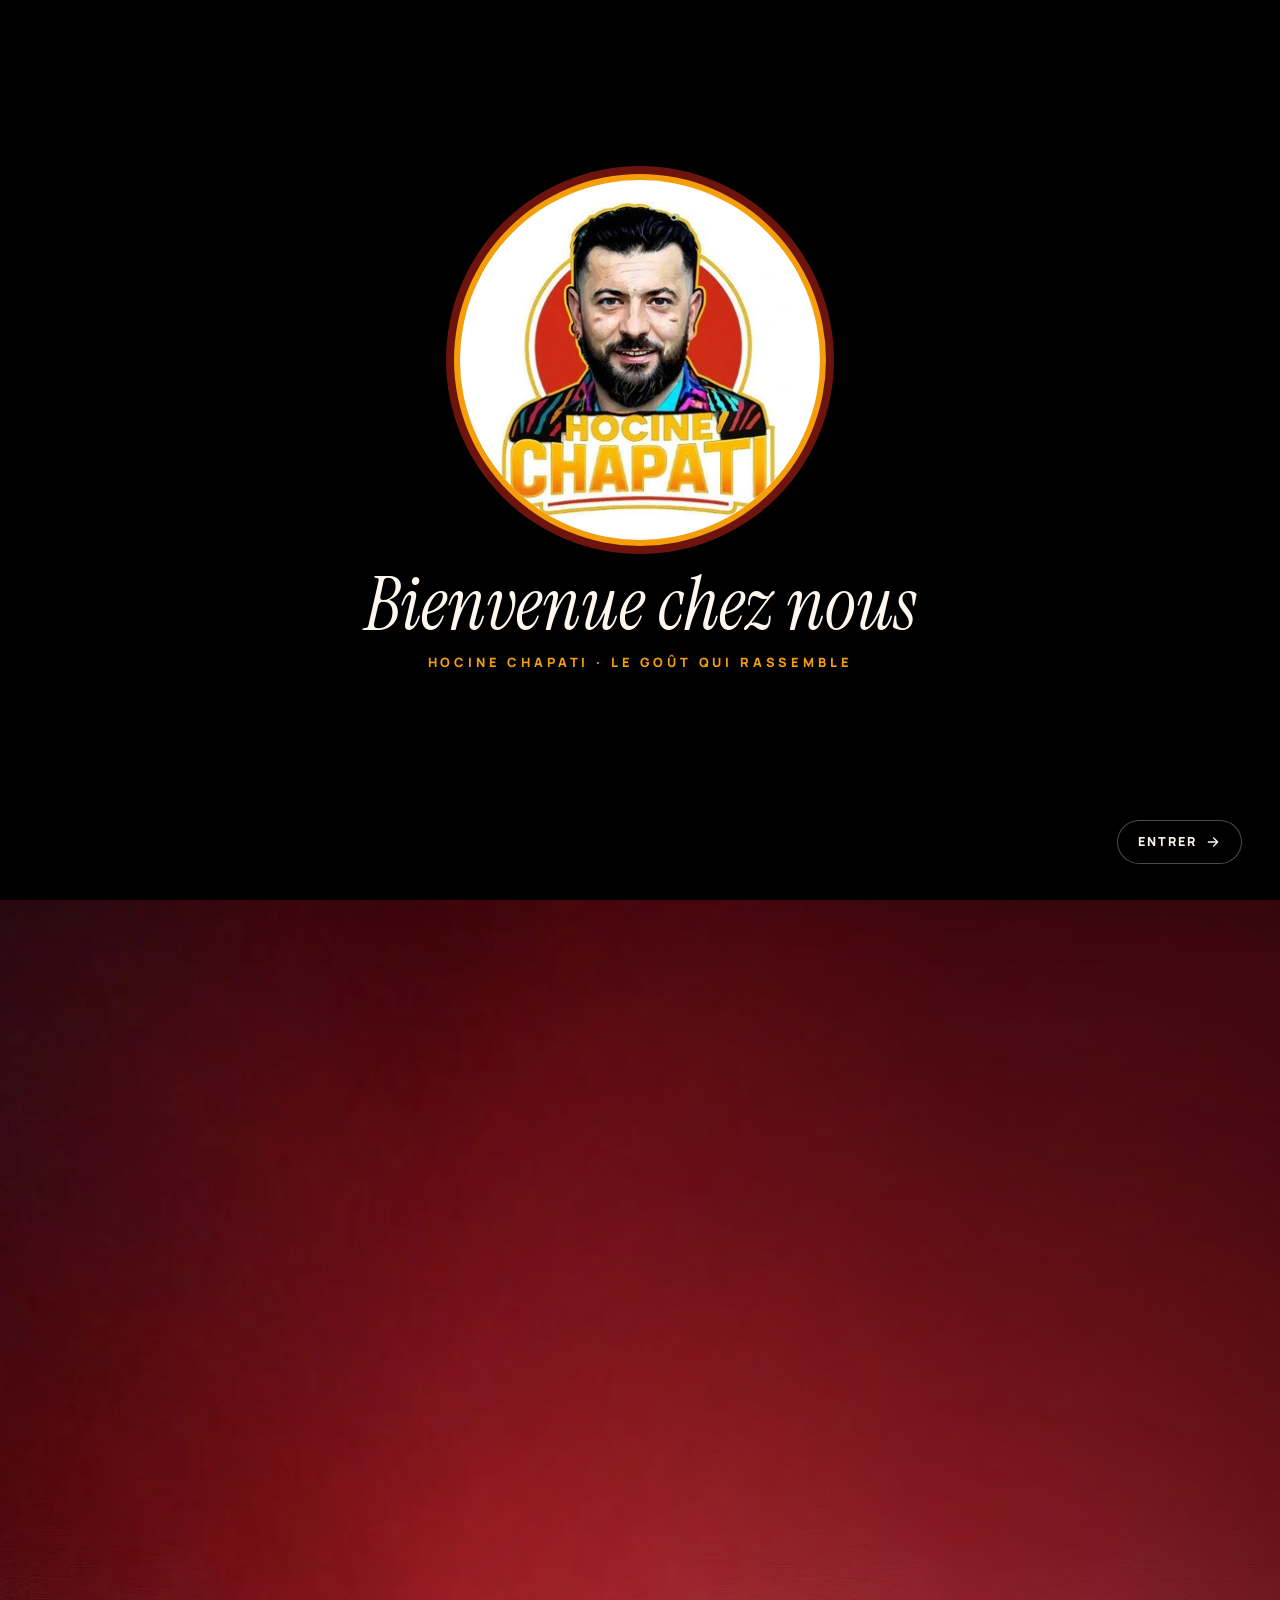
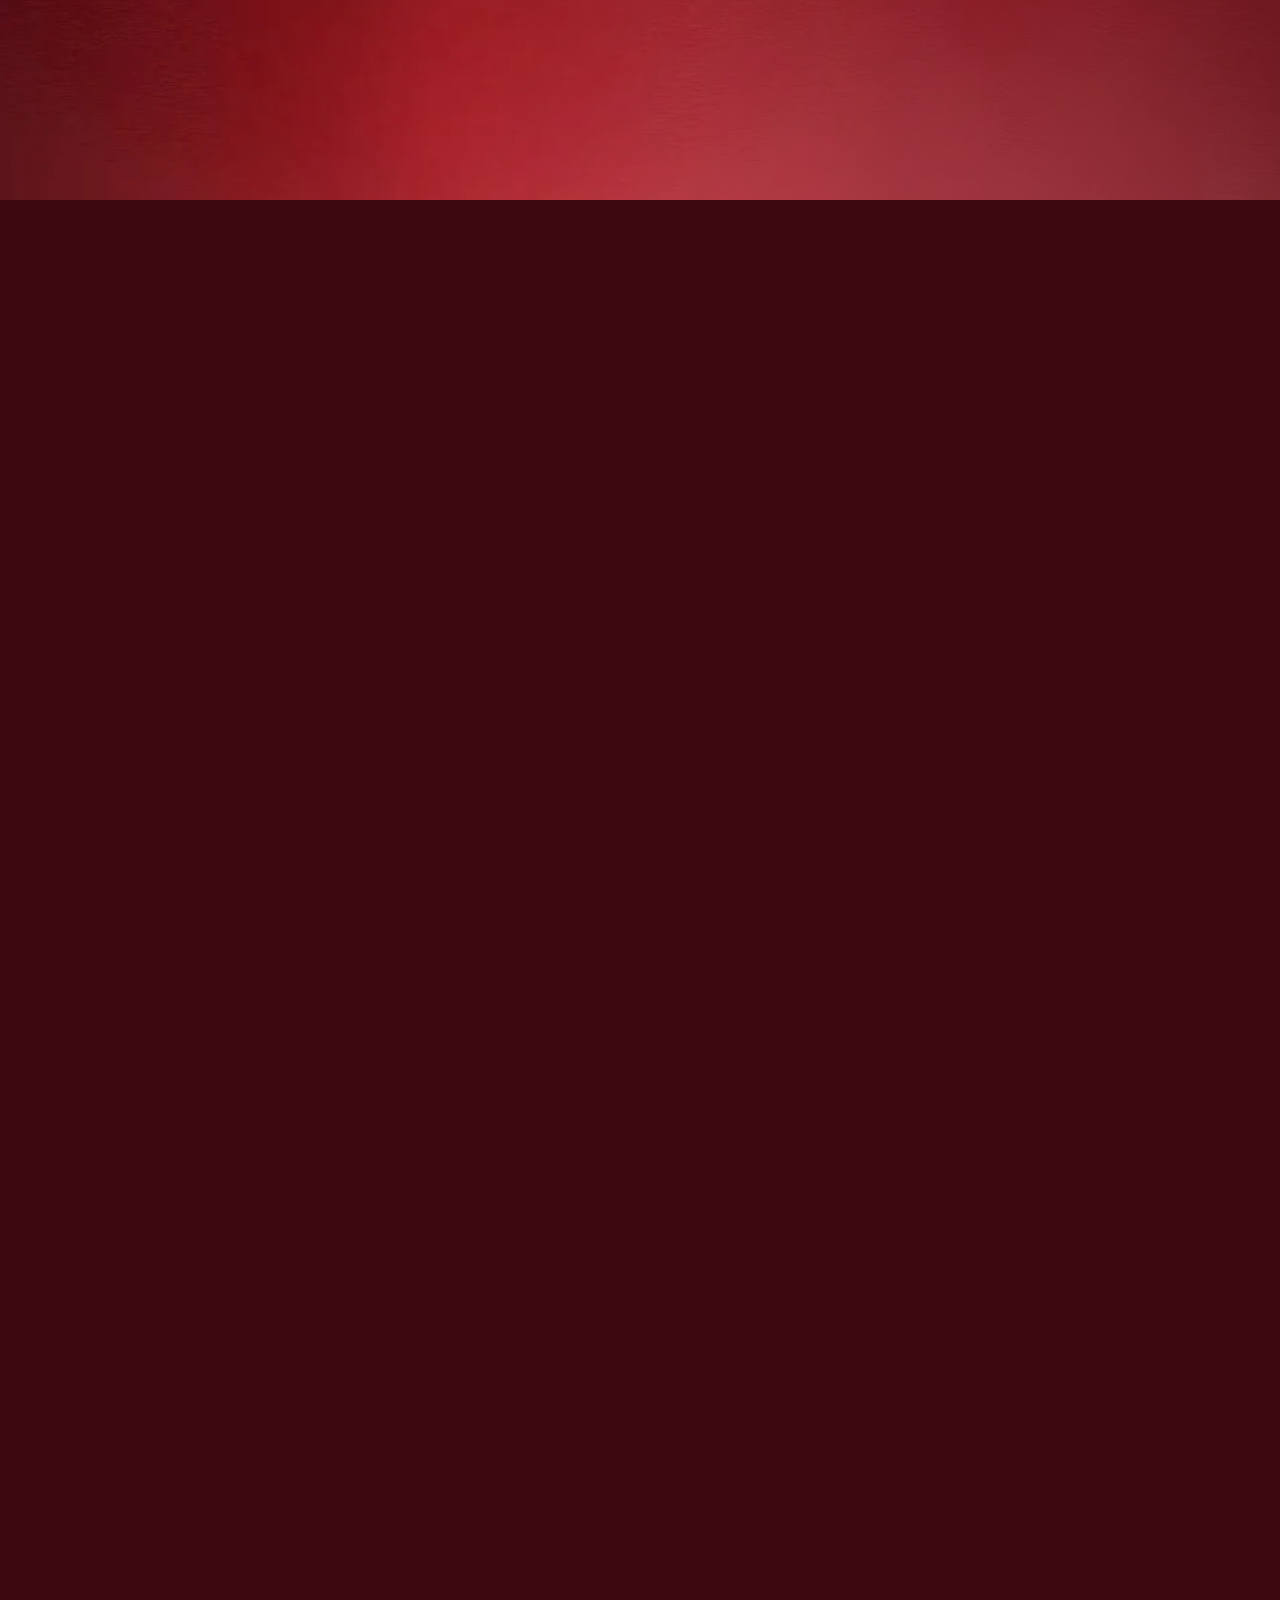
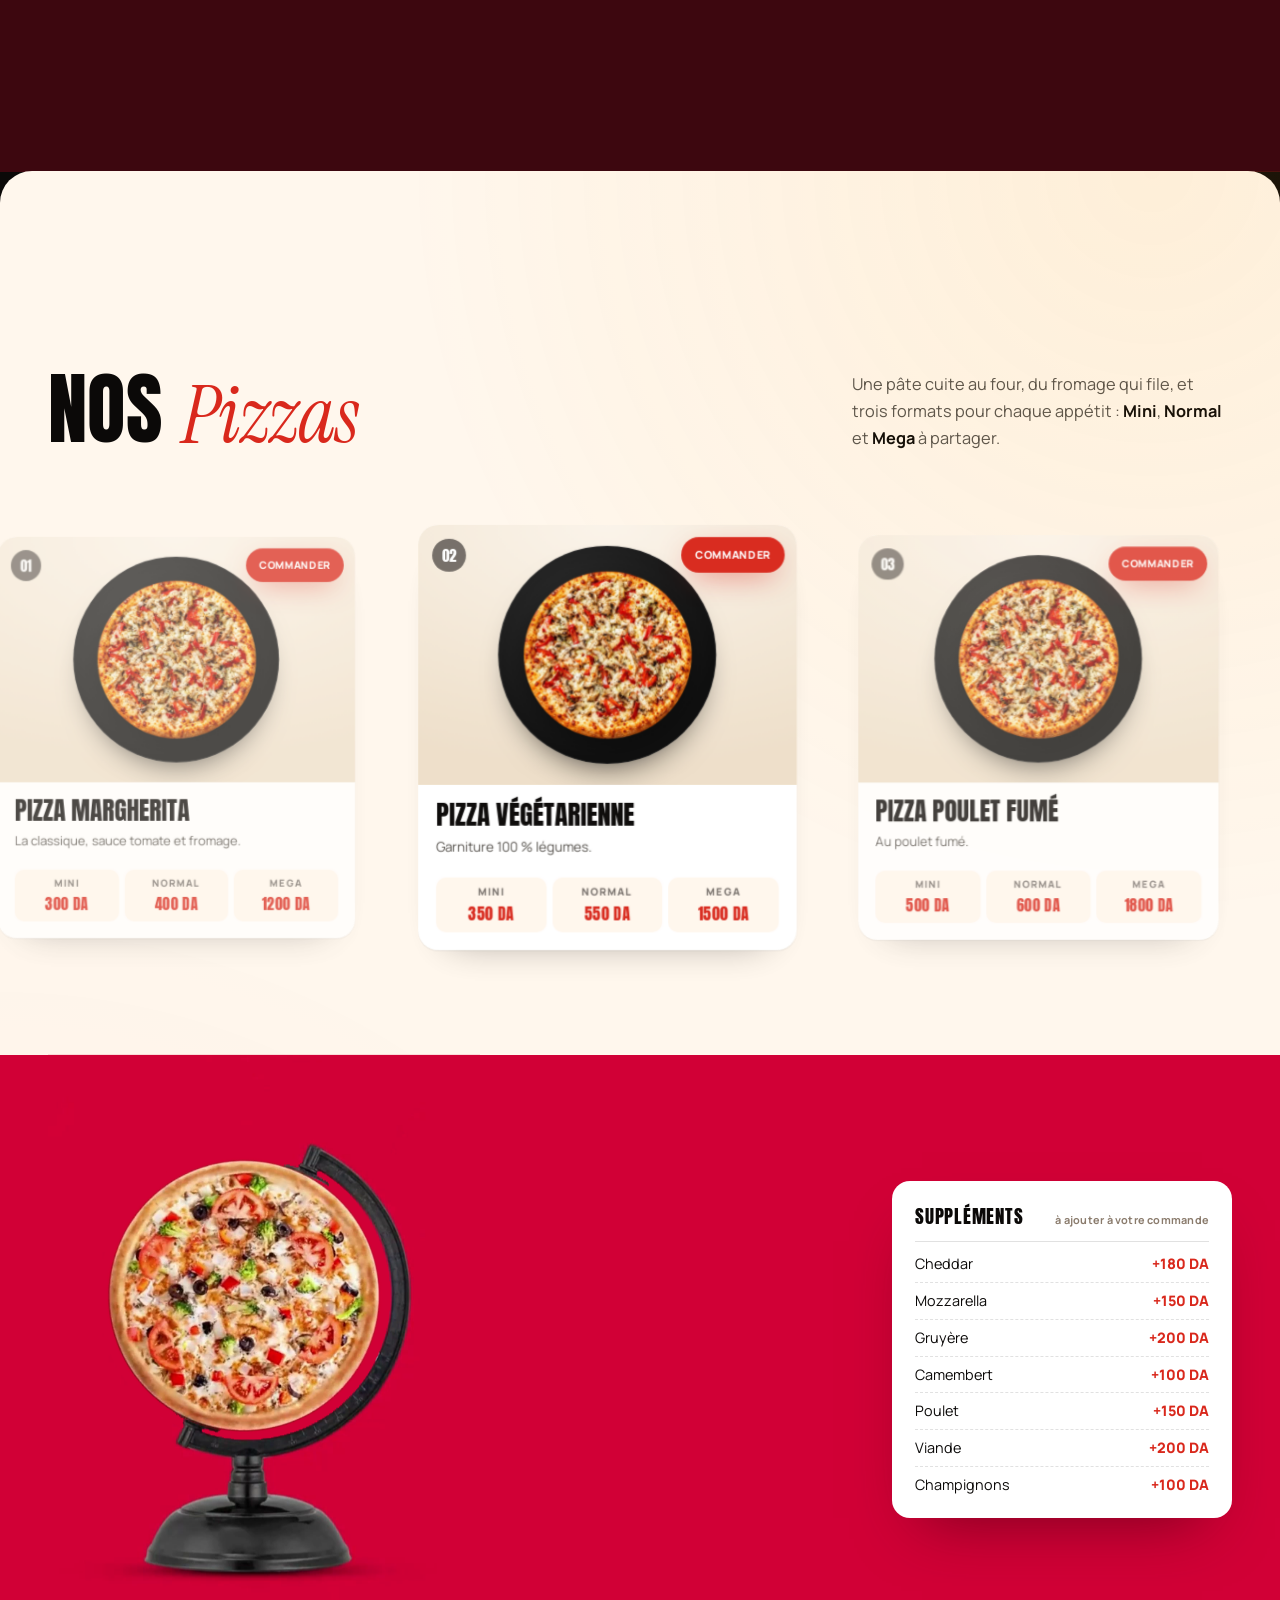
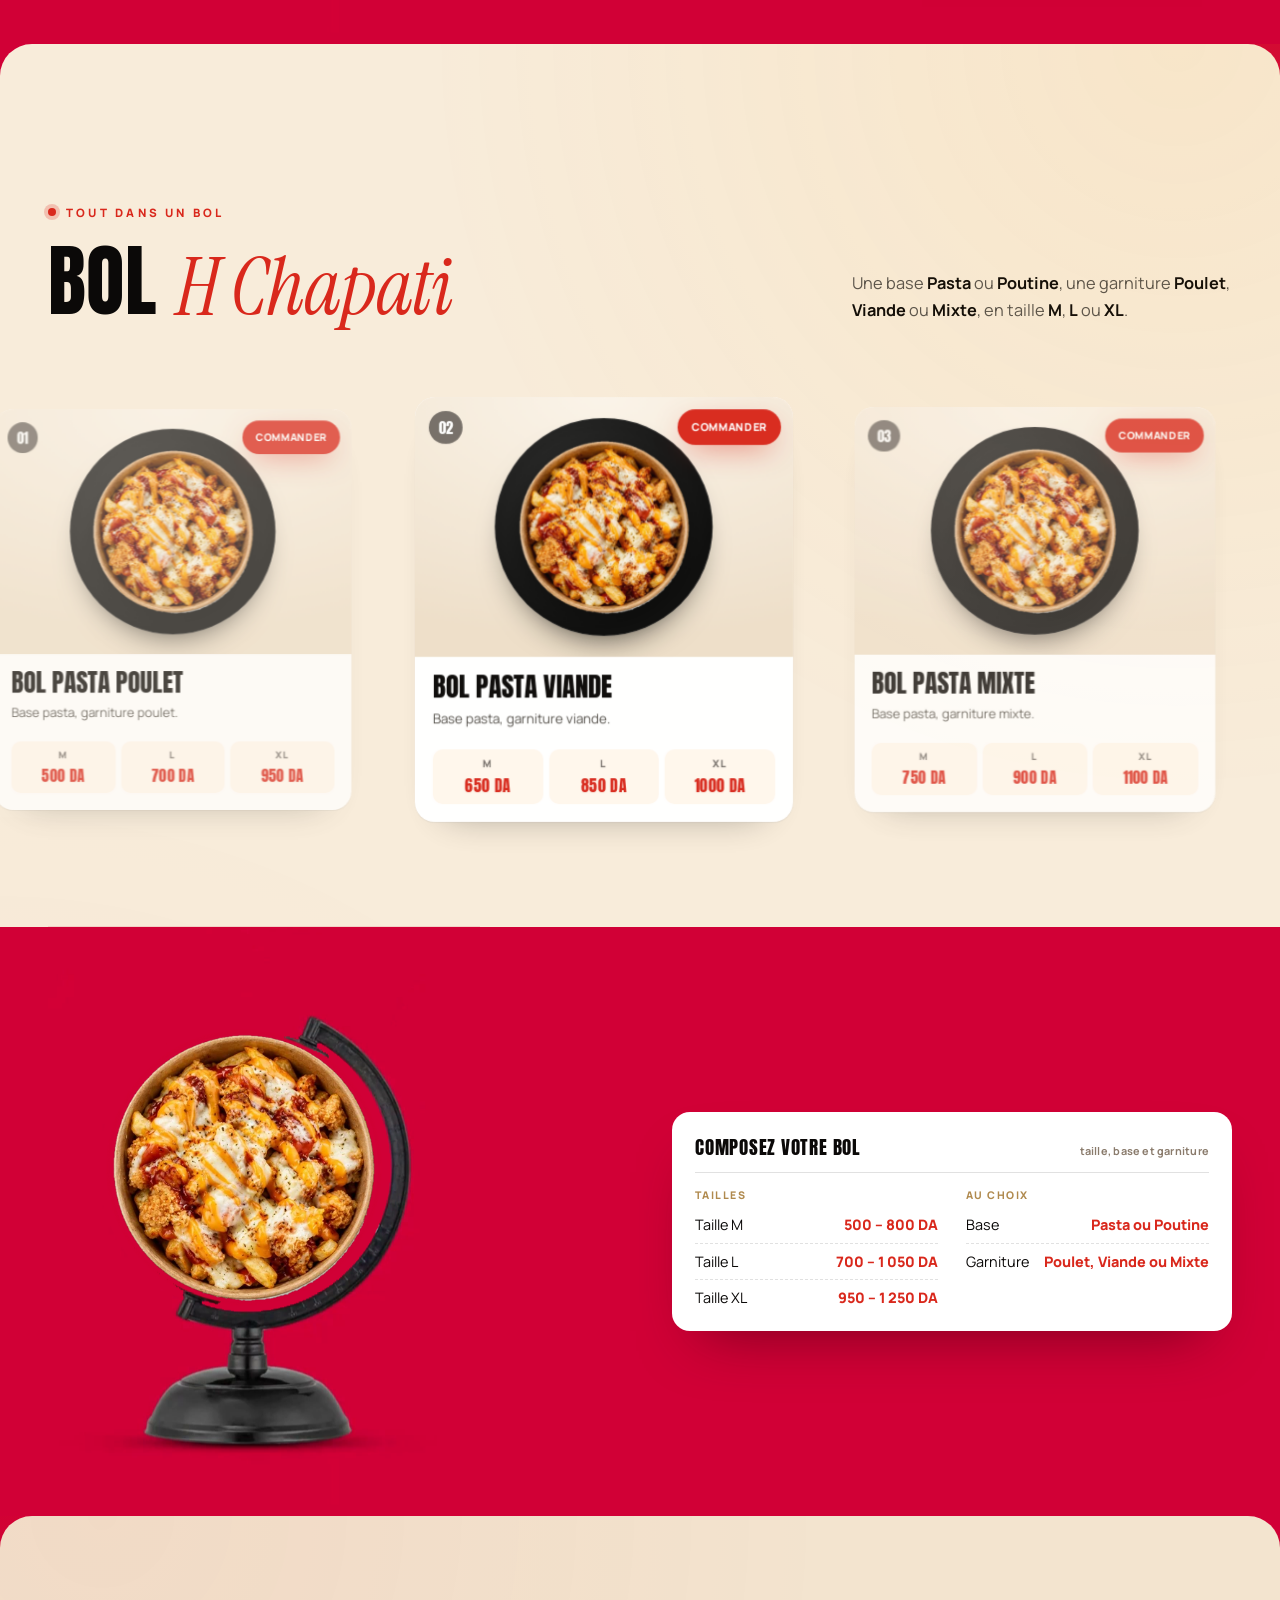
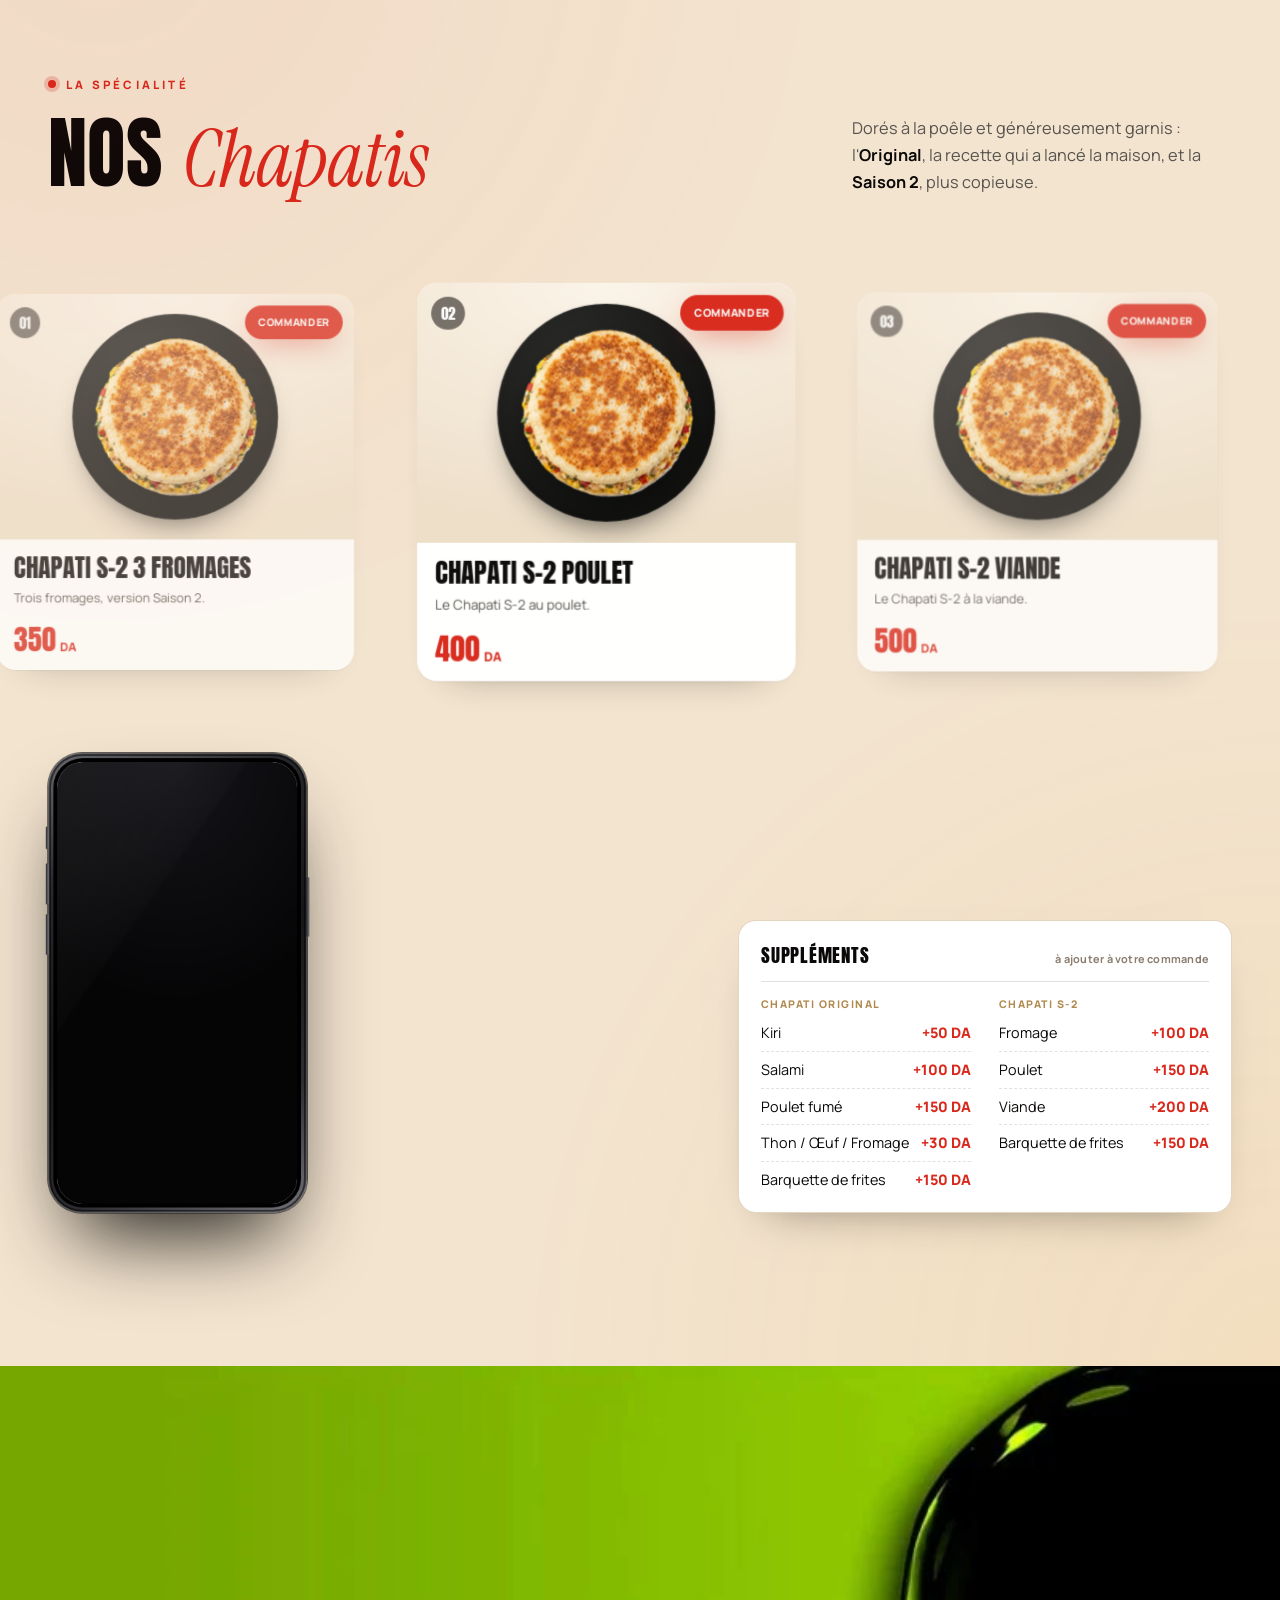
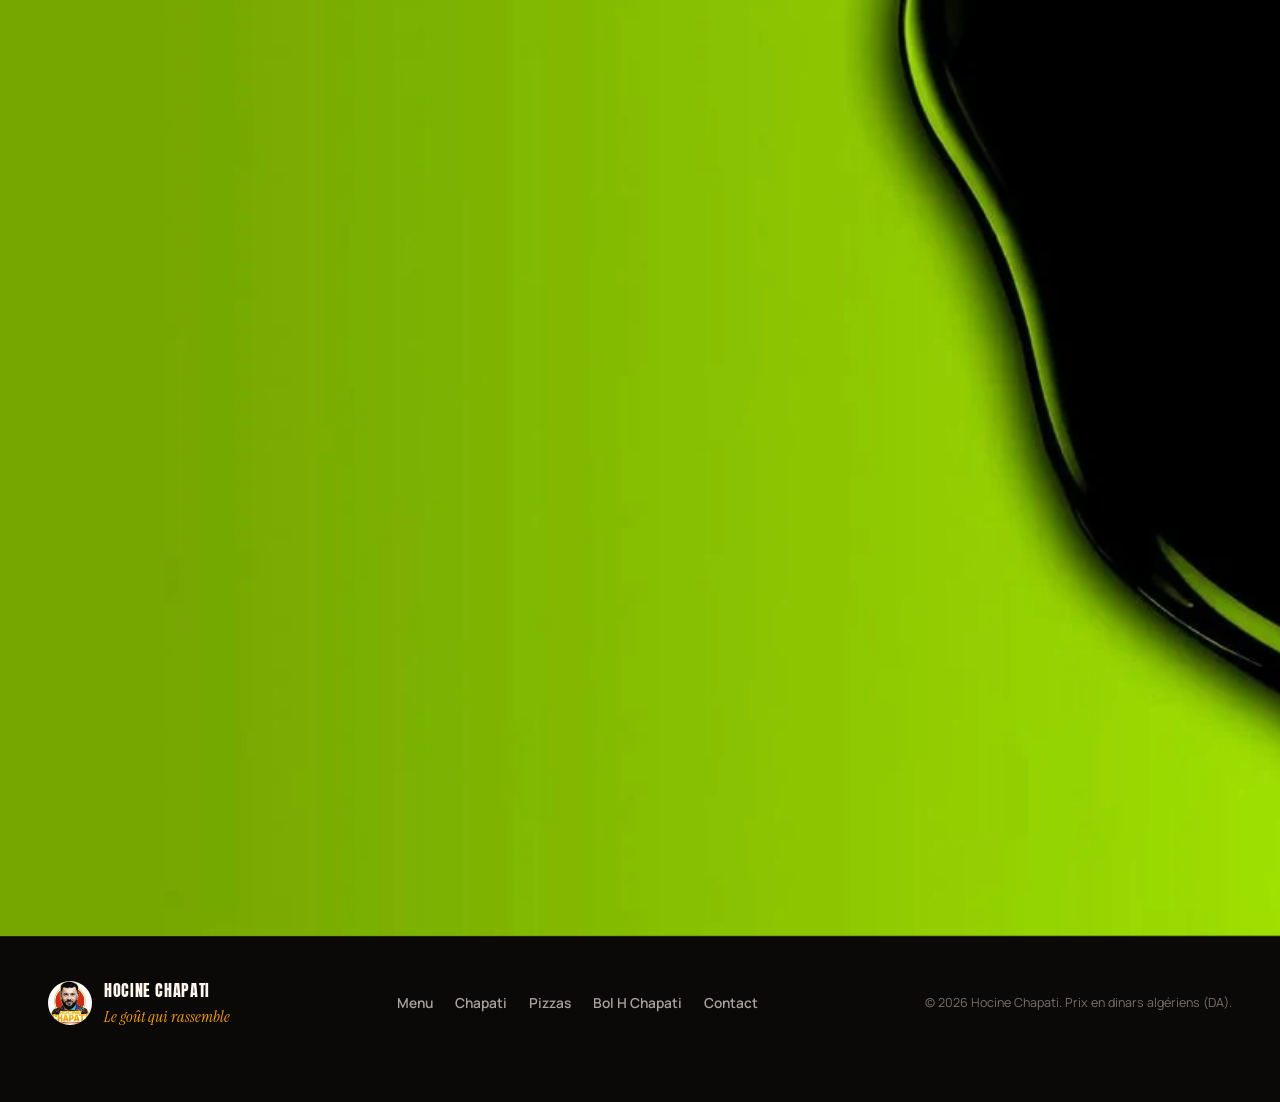
==== commit 15646ab5: "Suppression de la page de choix Bol H / Pizza de l'intro L'intro affiche le logo et « Bienvenue chez" ====
--- a/index.html
+++ b/index.html
@@ -26,7 +26,7 @@
   <link href="https://fonts.googleapis.com/css2?family=Anton&family=Instrument+Serif:ital@0;1&family=Manrope:wght@400;500;600;700;800&display=swap" rel="stylesheet">
   <link rel="preload" as="image" href="assets/img/logo.webp" fetchpriority="high">
   <link rel="preload" as="image" href="assets/img/pizza-ronde.webp">
-  <link rel="stylesheet" href="assets/css/styles.css?v=98">
+  <link rel="stylesheet" href="assets/css/styles.css?v=100">
   <script>document.documentElement.classList.add("js");if(!location.hash)document.documentElement.classList.add("has-intro")</script>
 
   <!-- Données structurées : adresse, horaires et réseaux à compléter (ne pas inventer) -->
@@ -65,37 +65,13 @@
 <body>
   <!-- ======================= INTRO =======================
        1) Le logo s'affiche directement
-       2) « Bienvenue chez nous » s'écrit sous le logo
-       3) Page de choix (fond 22.jpg) : Bol H ou pizza du menu qui flottent
-       4) Petit message selon le choix, puis le site s'ouvre sur la page 1 avec ce plat -->
-  <div class="choice" id="choice" aria-hidden="true">
-    <img class="choice__bg" src="assets/img/fond-choix.webp" alt="" width="1672" height="941">
-    <div class="choice__head">
-      <p class="choice__welcome" id="cw" aria-label="Bienvenue chez nous"></p>
-      <p class="choice__eyebrow">Hocine Chapati · Le goût qui rassemble</p>
-      <h2 class="choice__title">Qu'est-ce qui vous fait <em>envie</em>&nbsp;?</h2>
-    </div>
-    <!-- Bol H collé au bord gauche, pizza du menu collée au bord droit -->
-    <button class="choice__opt choice__opt--left choice__opt--round" type="button" data-pick="bol">
-      <img src="assets/img/bol-rond.webp" alt="" width="800" height="800">
-      <span>Bol H</span>
-    </button>
-    <span class="choice__or" aria-hidden="true">ou</span>
-    <button class="choice__opt choice__opt--right choice__opt--round" type="button" data-pick="pizza">
-      <img src="assets/img/pizza-ronde.webp" alt="" width="800" height="800">
-      <span>Pizza</span>
-    </button>
-    <div class="choice__foot">
-      <p class="choice__msg" id="choiceMsg" aria-live="polite"></p>
-      <button class="choice__all" id="choiceAll" type="button">Voir tout le site</button>
-    </div>
-  </div>
+       2) « Bienvenue chez nous » s'écrit sous le logo, puis le site s'ouvre sur la page 1 -->
   <div class="torch" id="intro" role="dialog" aria-label="Bienvenue chez Hocine Chapati">
     <div class="torch__img"><img src="assets/img/logo.webp" alt="Logo Hocine Chapati" width="320" height="320"></div>
     <p class="torch__welcome" aria-live="polite"><span class="torch__w1" id="w1"></span><span class="torch__w2" id="w2"></span></p>
     <button class="torch__skip" id="introSkip">Entrer <svg width="16" height="16" viewBox="0 0 24 24" fill="none" aria-hidden="true"><path d="M5 12h14m-6-6 6 6-6 6" stroke="currentColor" stroke-width="2" stroke-linecap="round" stroke-linejoin="round"/></svg></button>
   </div>
-  <script src="assets/js/intro.js?v=98"></script>
+  <script src="assets/js/intro.js?v=100"></script>
   <a class="skip" href="#main">Aller au contenu</a>
 
   <!-- ============================ NAVBAR ============================ -->
@@ -448,8 +424,8 @@
     <span>Menu</span>
   </a>
 
-  <script src="assets/js/menu-data.js?v=98" defer></script>
-  <script src="assets/js/main.js?v=98" defer></script>
-  <script src="assets/js/order.js?v=98" defer></script>
+  <script src="assets/js/menu-data.js?v=100" defer></script>
+  <script src="assets/js/main.js?v=100" defer></script>
+  <script src="assets/js/order.js?v=100" defer></script>
 </body>
 </html>
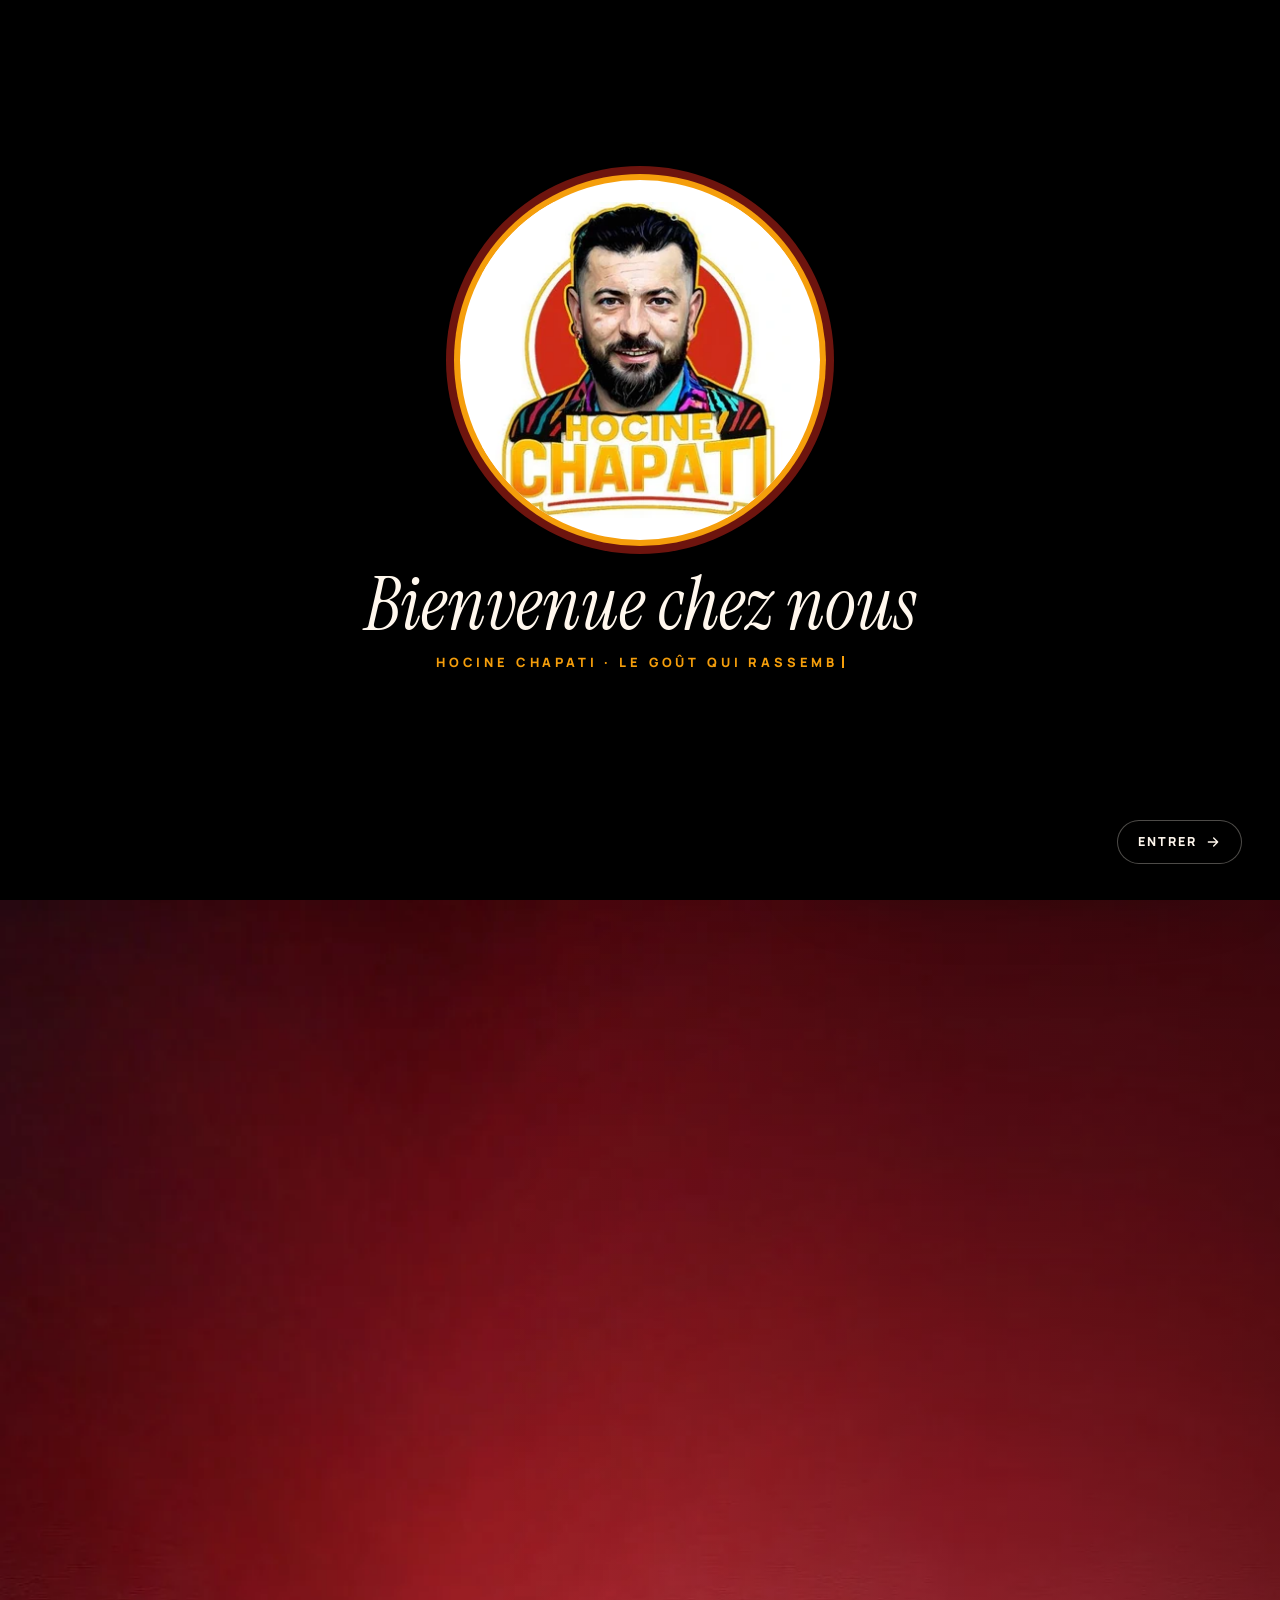
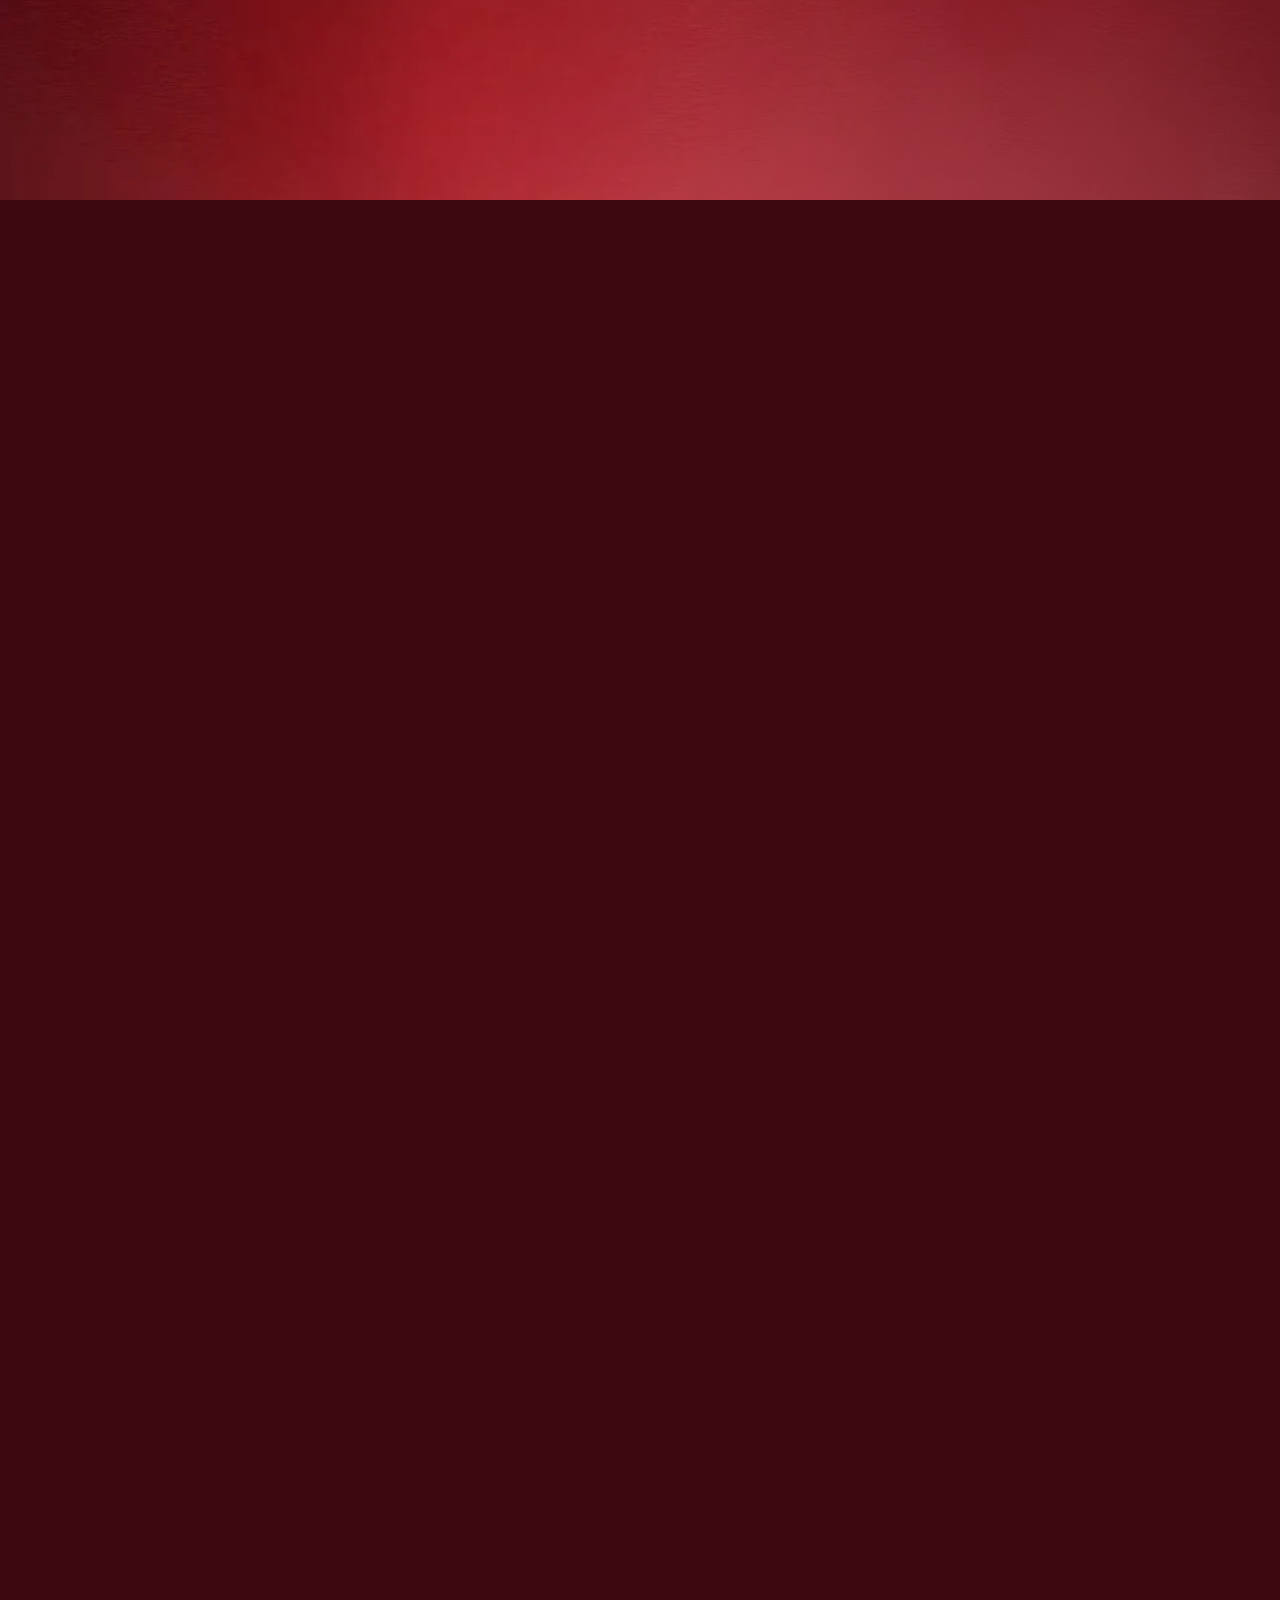
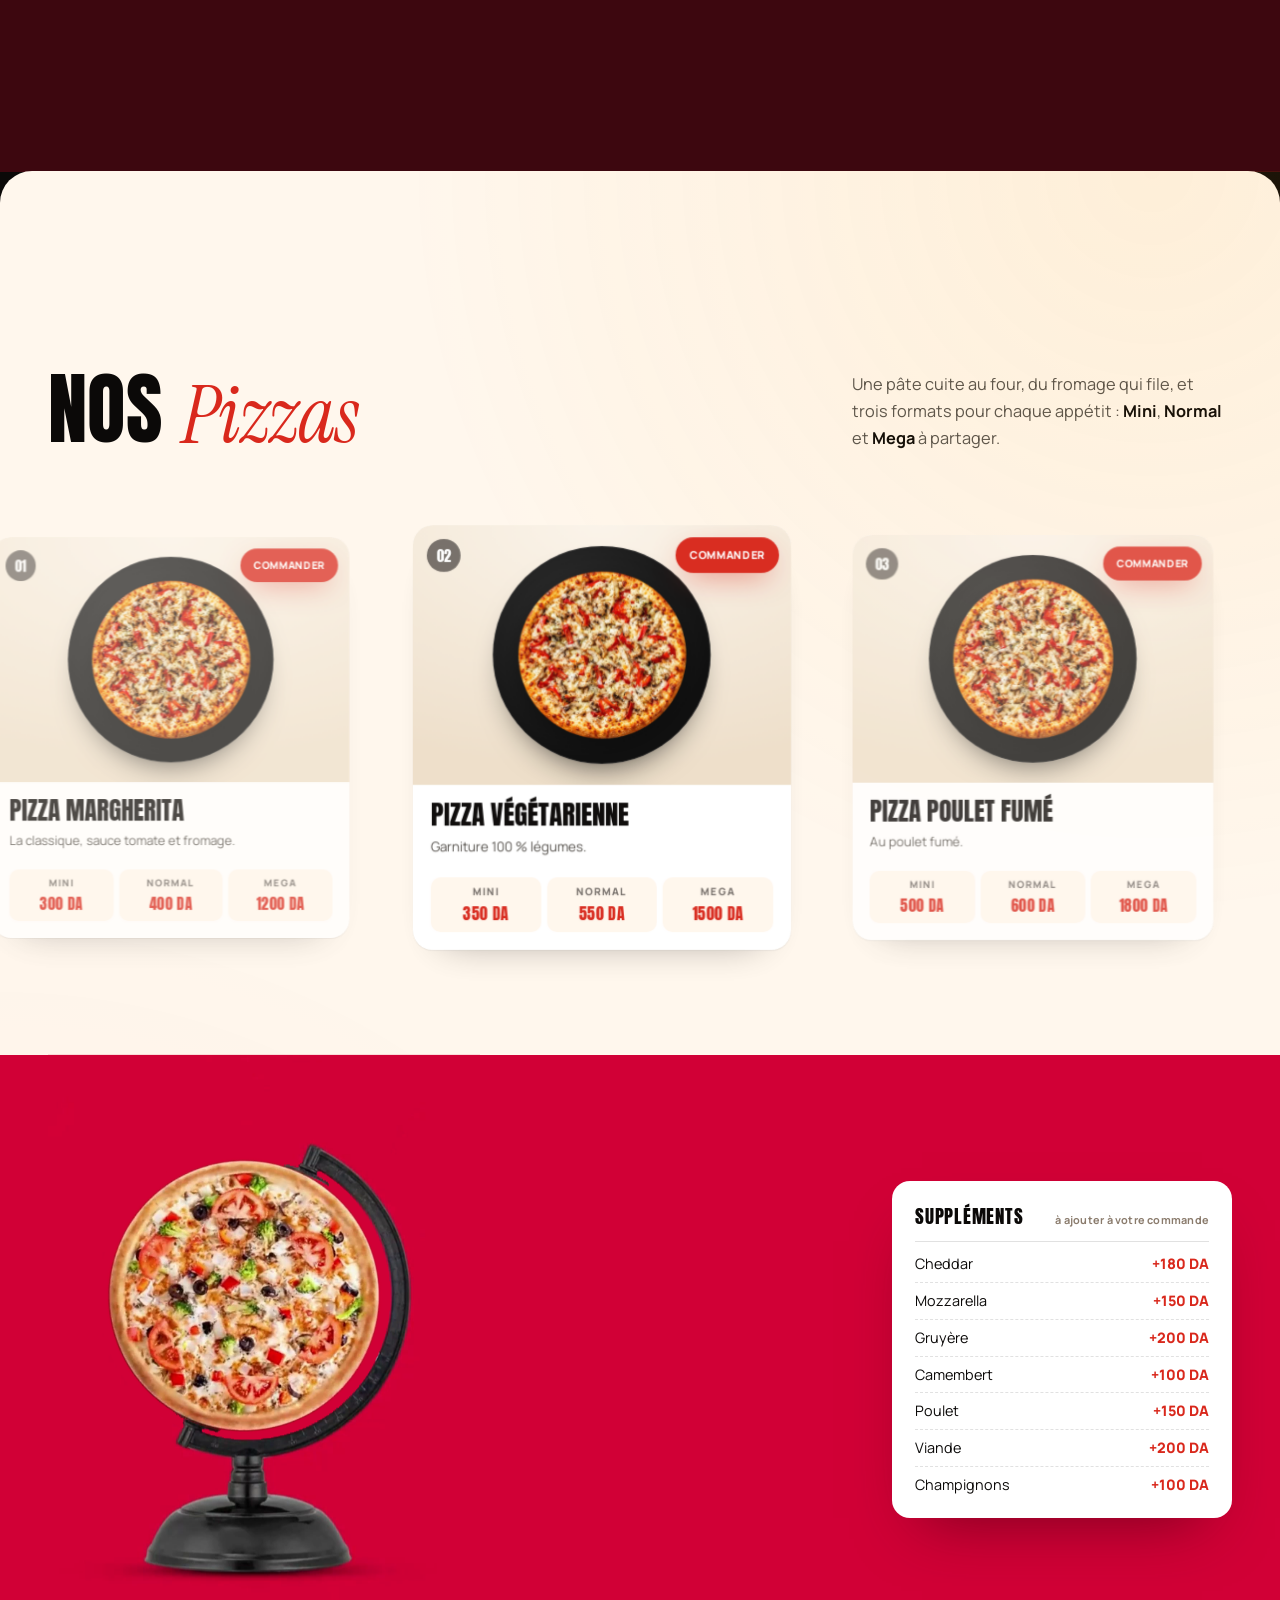
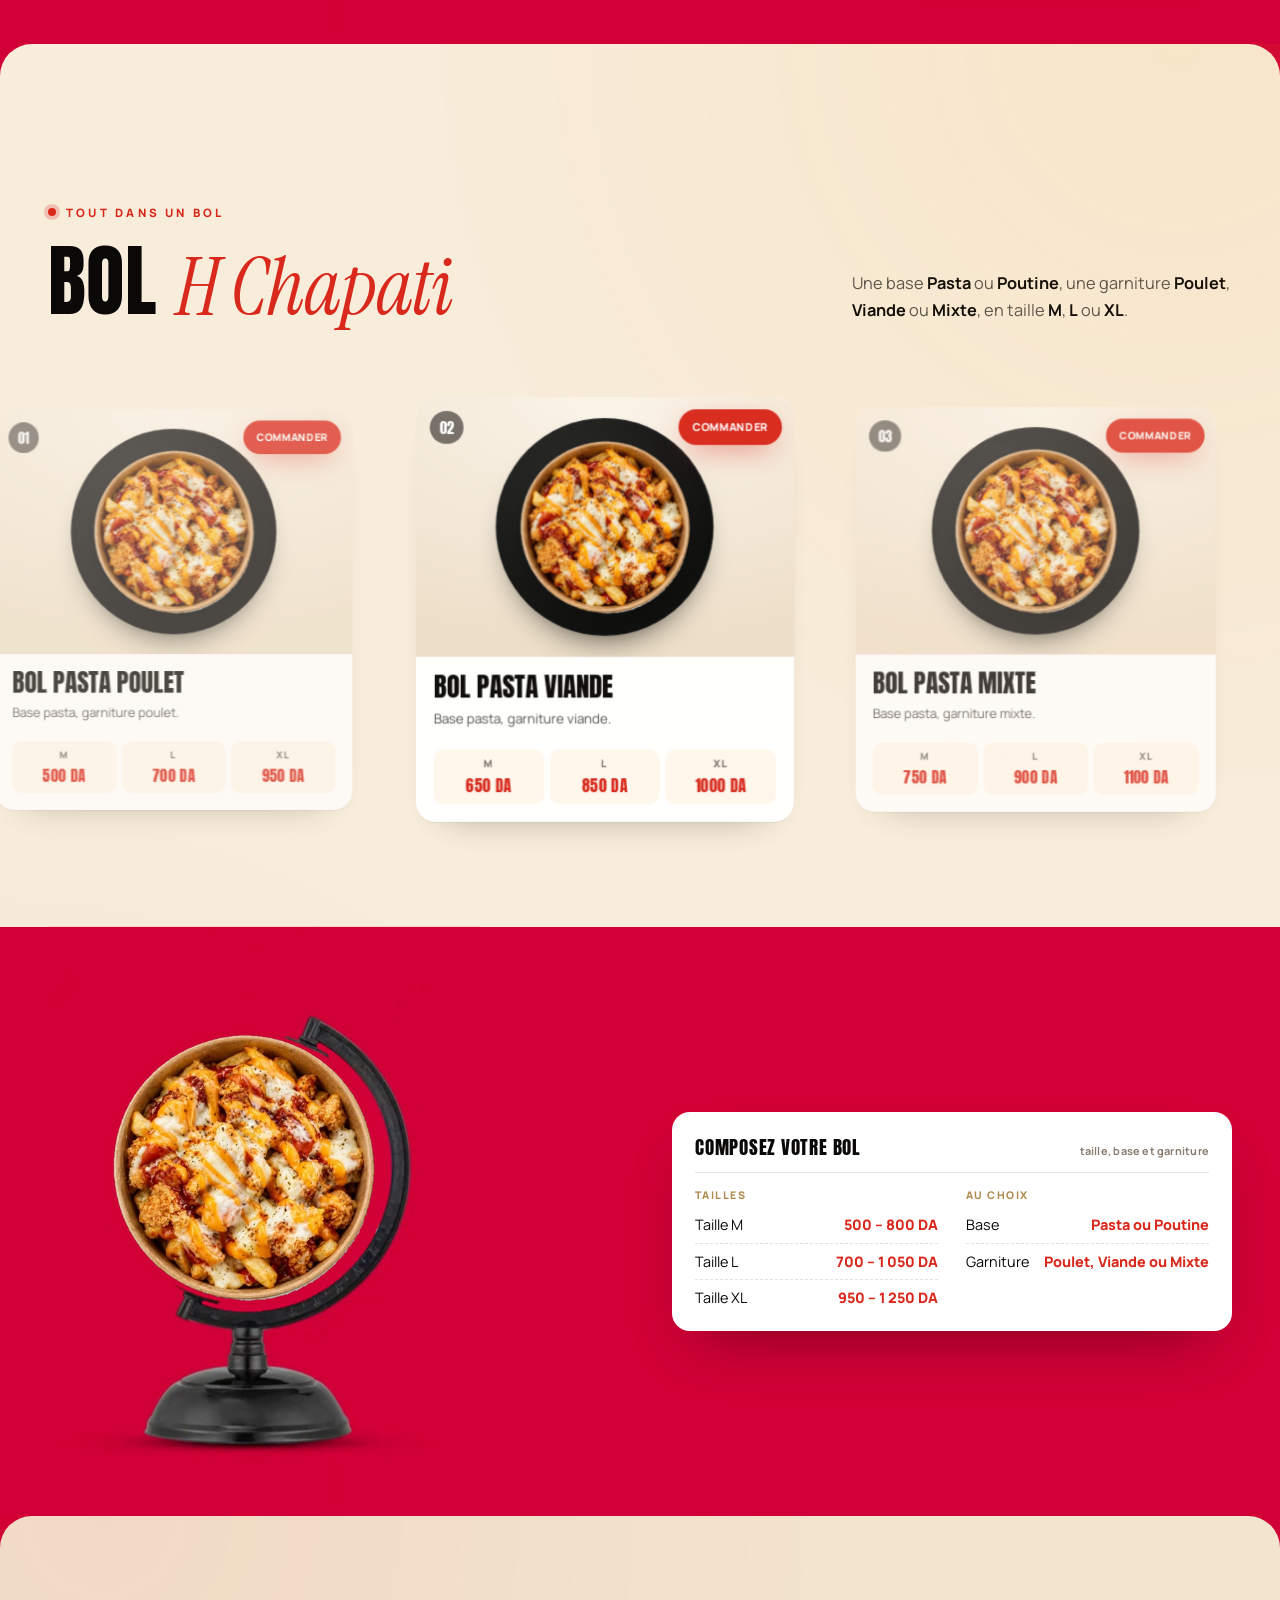
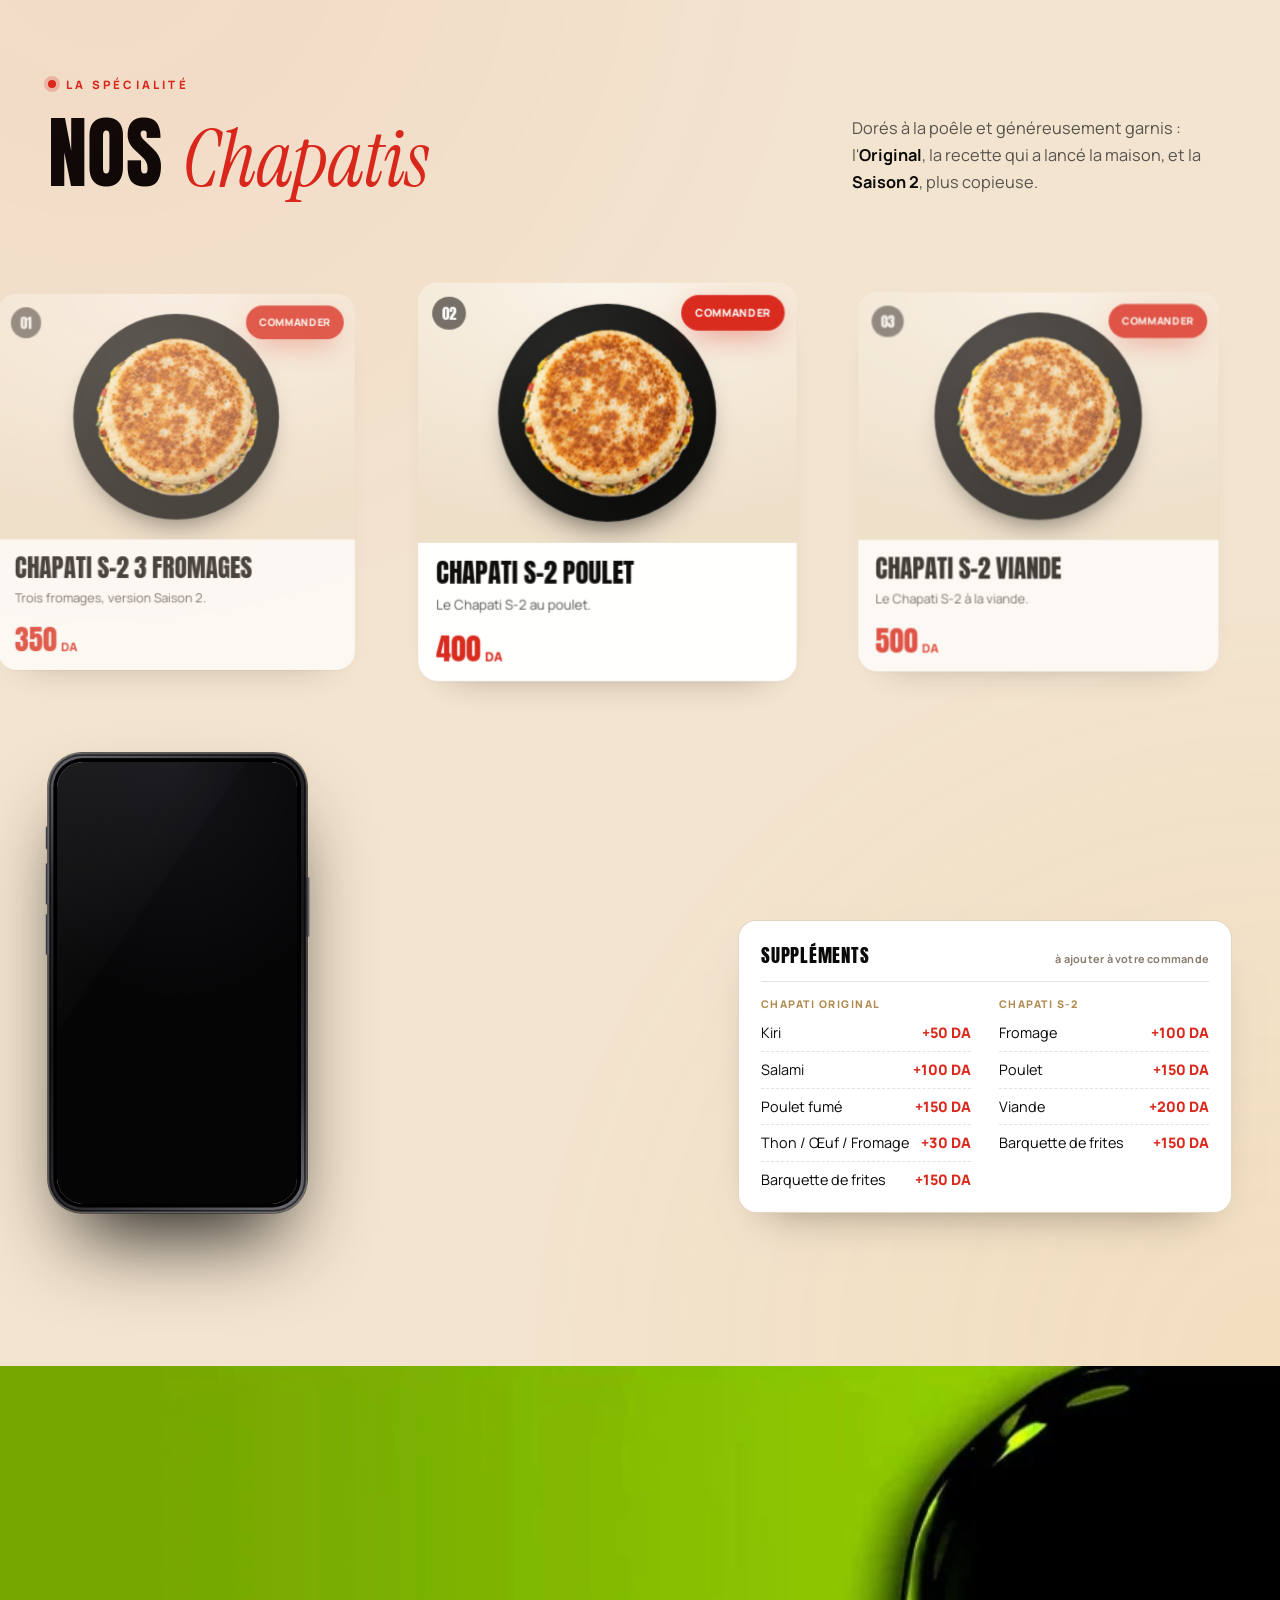
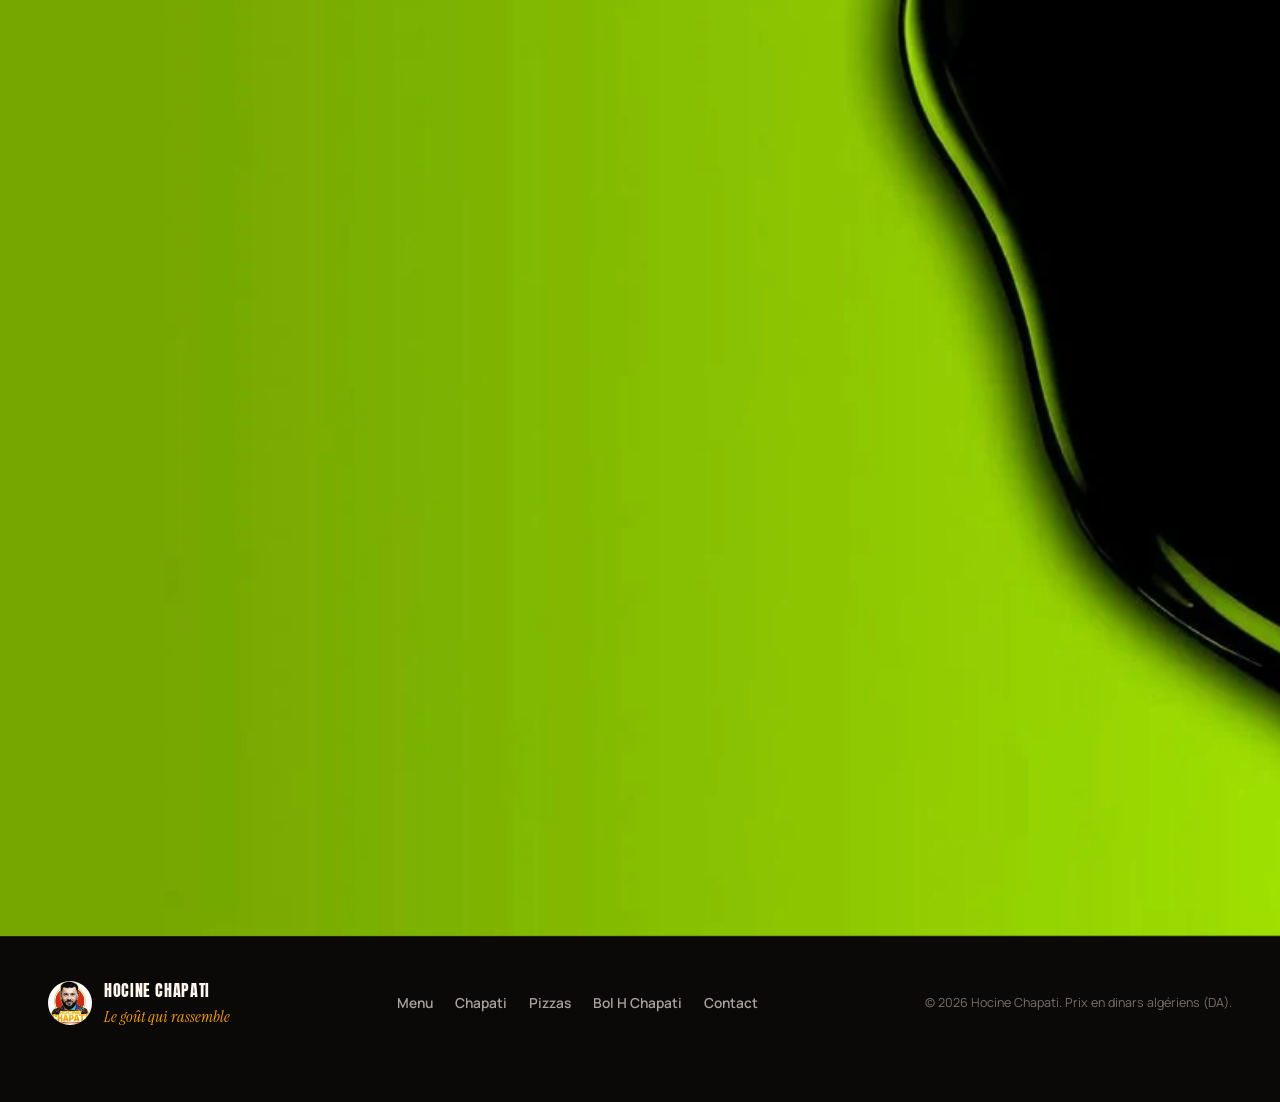
==== commit 6c3a84db: "Nom de domaine hocinechapati.com Remplace www.hocinechapati.dz par www.hocinechapati.com (canonical," ====
--- a/index.html
+++ b/index.html
@@ -6,15 +6,14 @@
   <title>Hocine Chapati — Le vrai goût du Chapati | Chapatis, Pizzas & Bol H Chapati</title>
   <meta name="description" content="Hocine Chapati : chapatis généreux, pizzas gourmandes et Bol H Chapati préparés à la commande. Sur place, à emporter et livraison rapide. Commandez au 0556 72 56 81.">
   <meta name="theme-color" content="#0B0908">
-  <!-- TODO: remplacer https://www.hocinechapati.dz par le vrai nom de domaine -->
-  <link rel="canonical" href="https://www.hocinechapati.dz/">
+  <link rel="canonical" href="https://www.hocinechapati.com/">
 
   <!-- Open Graph / réseaux -->
   <meta property="og:type" content="restaurant">
   <meta property="og:site_name" content="Hocine Chapati">
   <meta property="og:title" content="Hocine Chapati — Le vrai goût du Chapati">
   <meta property="og:description" content="Chapatis généreux, pizzas gourmandes et Bol H Chapati préparés avec passion. Le goût qui rassemble.">
-  <meta property="og:image" content="https://www.hocinechapati.dz/assets/img/og-image.jpg">
+  <meta property="og:image" content="https://www.hocinechapati.com/assets/img/og-image.jpg">
   <meta property="og:locale" content="fr_DZ">
   <meta name="twitter:card" content="summary_large_image">
 
@@ -36,9 +35,9 @@
     "@type": "Restaurant",
     "name": "Hocine Chapati",
     "slogan": "Le goût qui rassemble",
-    "image": "https://www.hocinechapati.dz/assets/img/og-image.jpg",
-    "logo": "https://www.hocinechapati.dz/assets/img/logo.webp",
-    "url": "https://www.hocinechapati.dz/",
+    "image": "https://www.hocinechapati.com/assets/img/og-image.jpg",
+    "logo": "https://www.hocinechapati.com/assets/img/logo.webp",
+    "url": "https://www.hocinechapati.com/",
     "telephone": "+213556725681",
     "geo": {"@type": "GeoCoordinates", "latitude": 36.6975972, "longitude": 4.0516581},
     "hasMap": "https://maps.app.goo.gl/QoGaLTDf92nbLYyv8",
@@ -52,7 +51,7 @@
     "servesCuisine": ["Chapati", "Pizza", "Bol H Chapati"],
     "priceRange": "30 DA - 2300 DA",
     "currenciesAccepted": "DZD",
-    "hasMenu": "https://www.hocinechapati.dz/#menu",
+    "hasMenu": "https://www.hocinechapati.com/#menu",
     "acceptsReservations": false,
     "amenityFeature": [
       {"@type": "LocationFeatureSpecification", "name": "Sur place", "value": true},
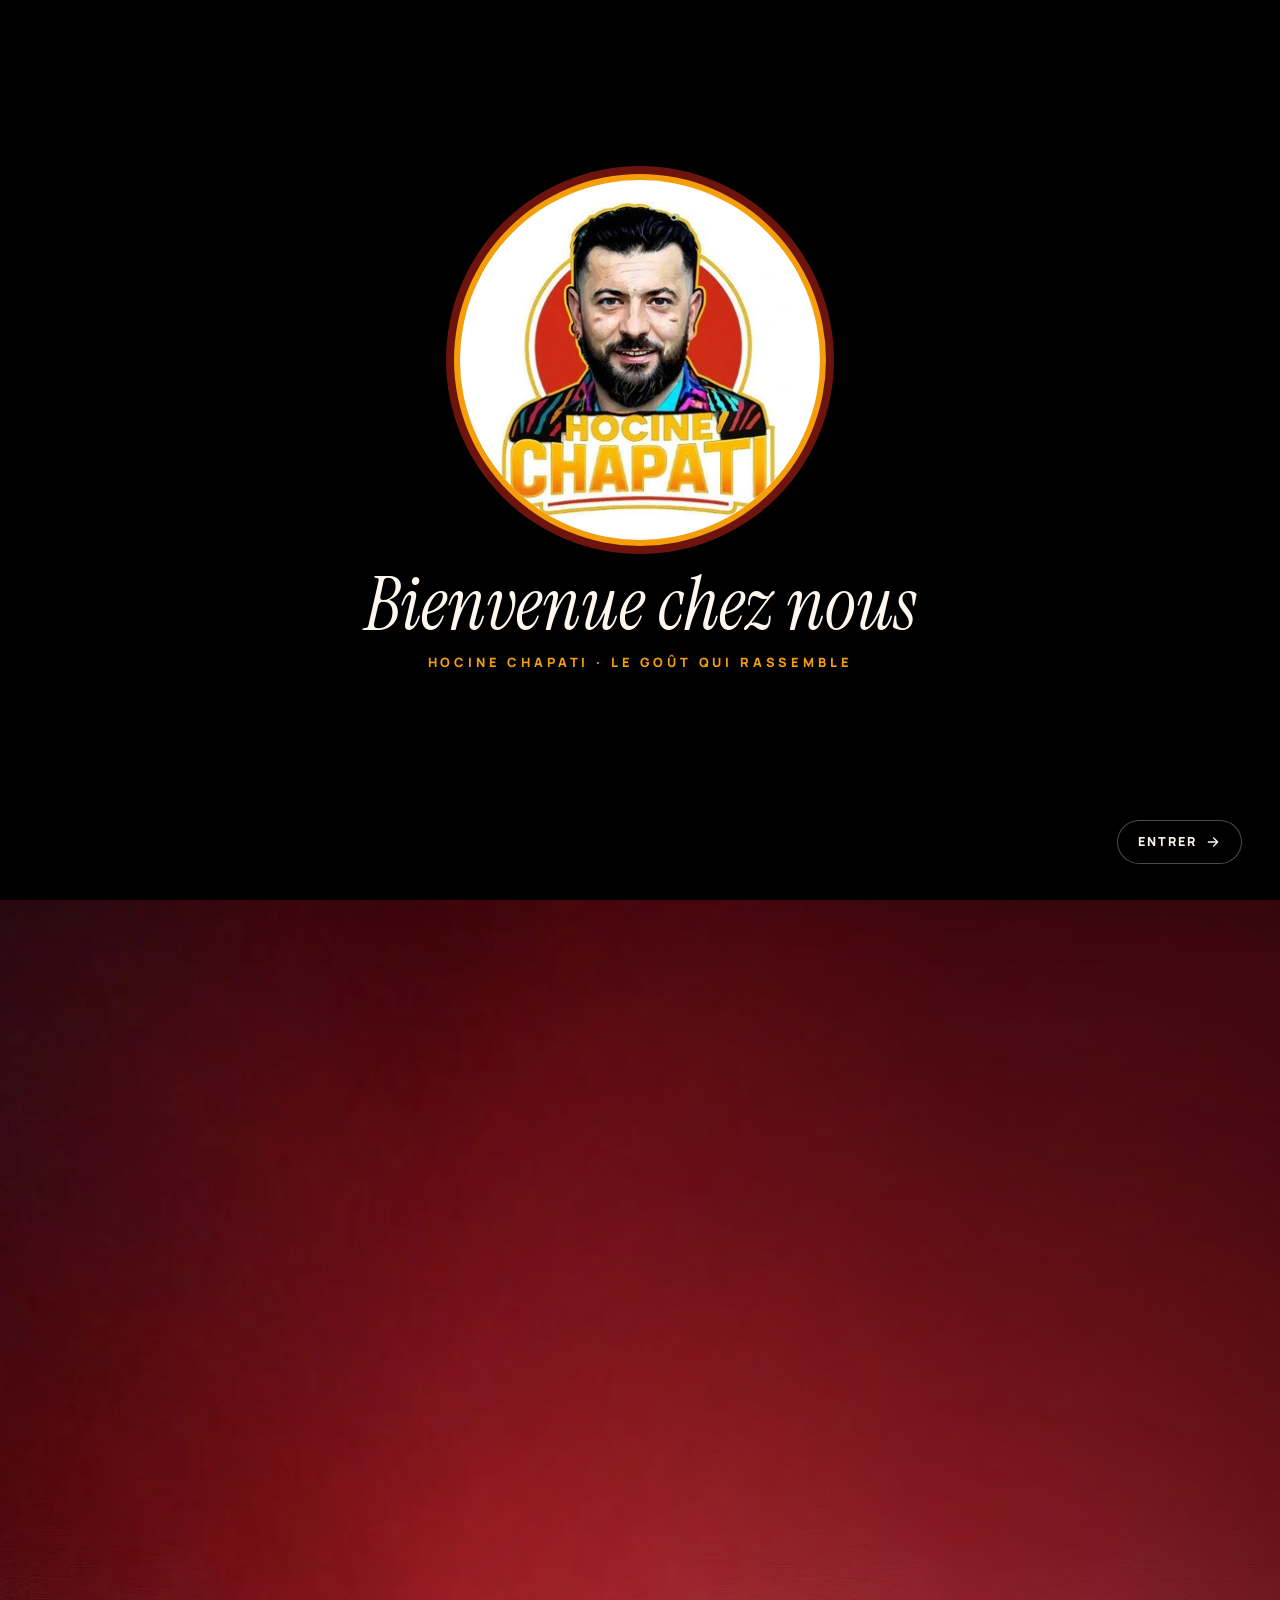
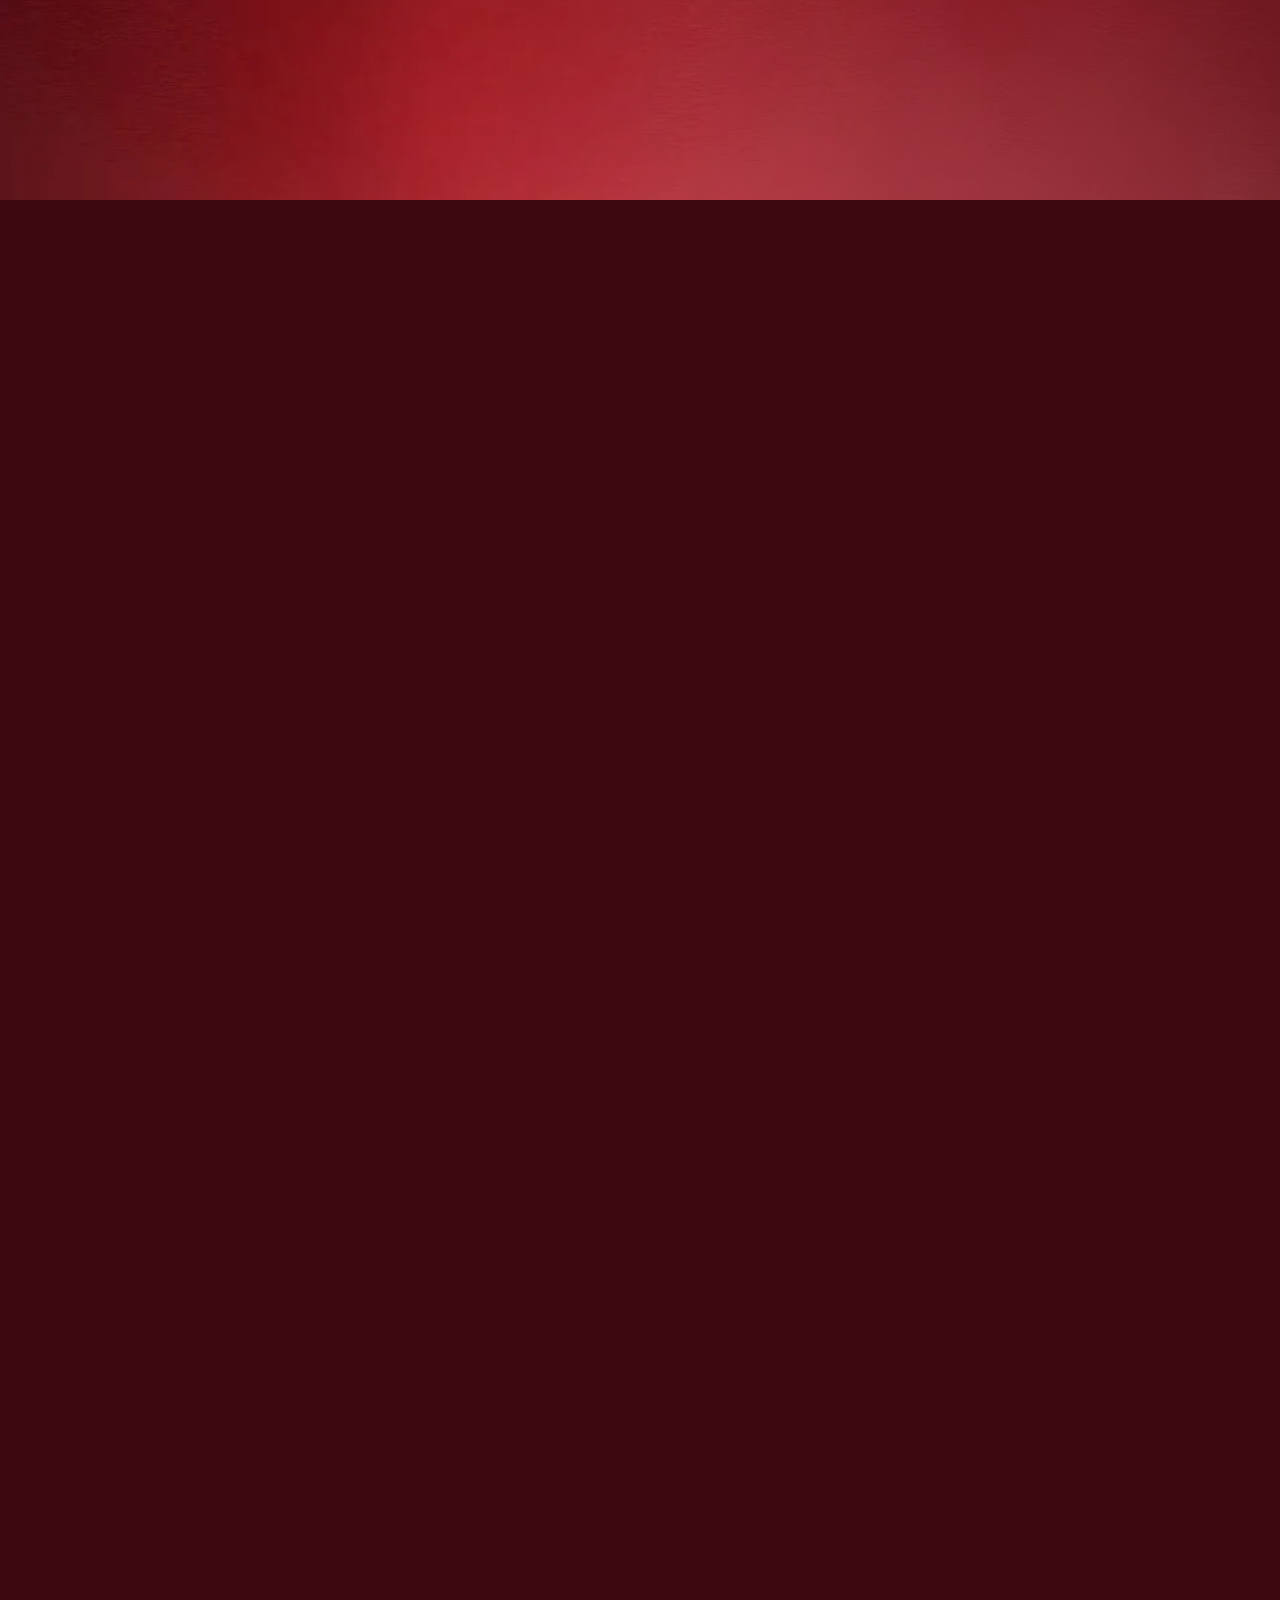
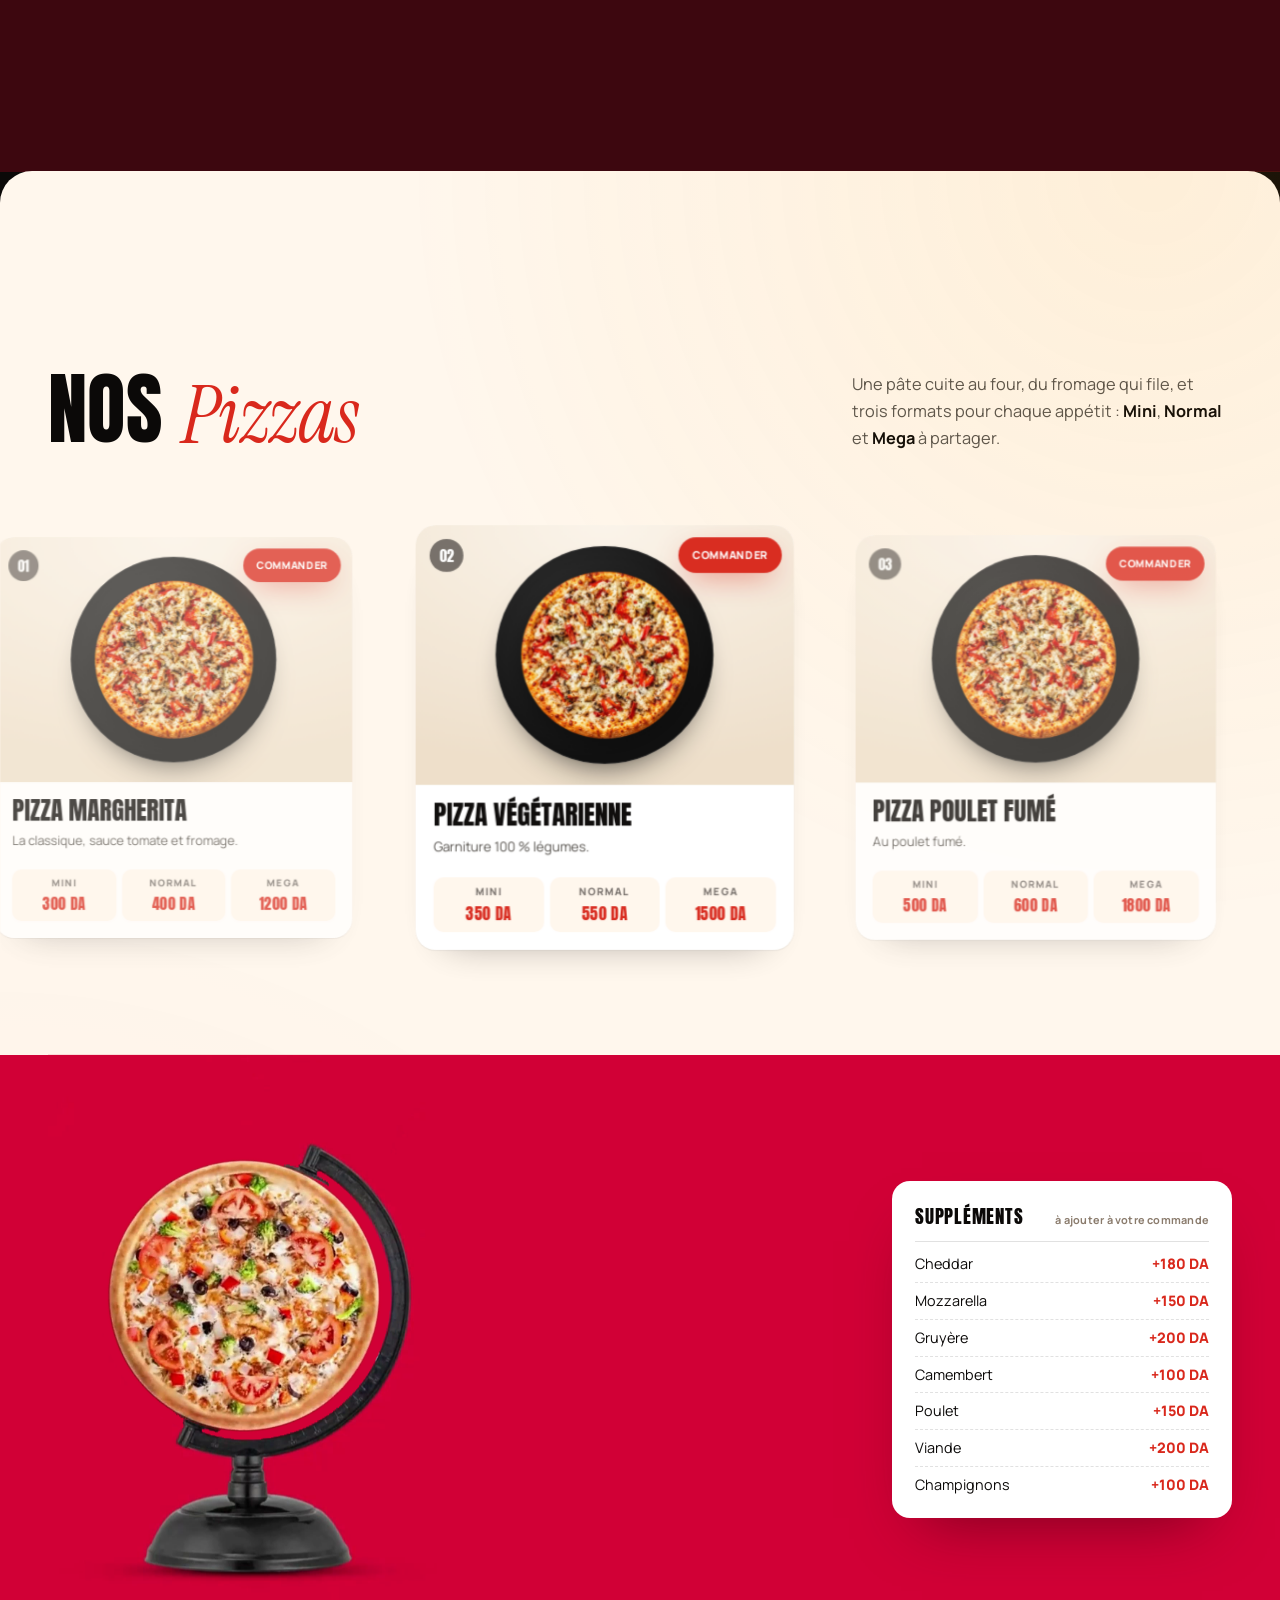
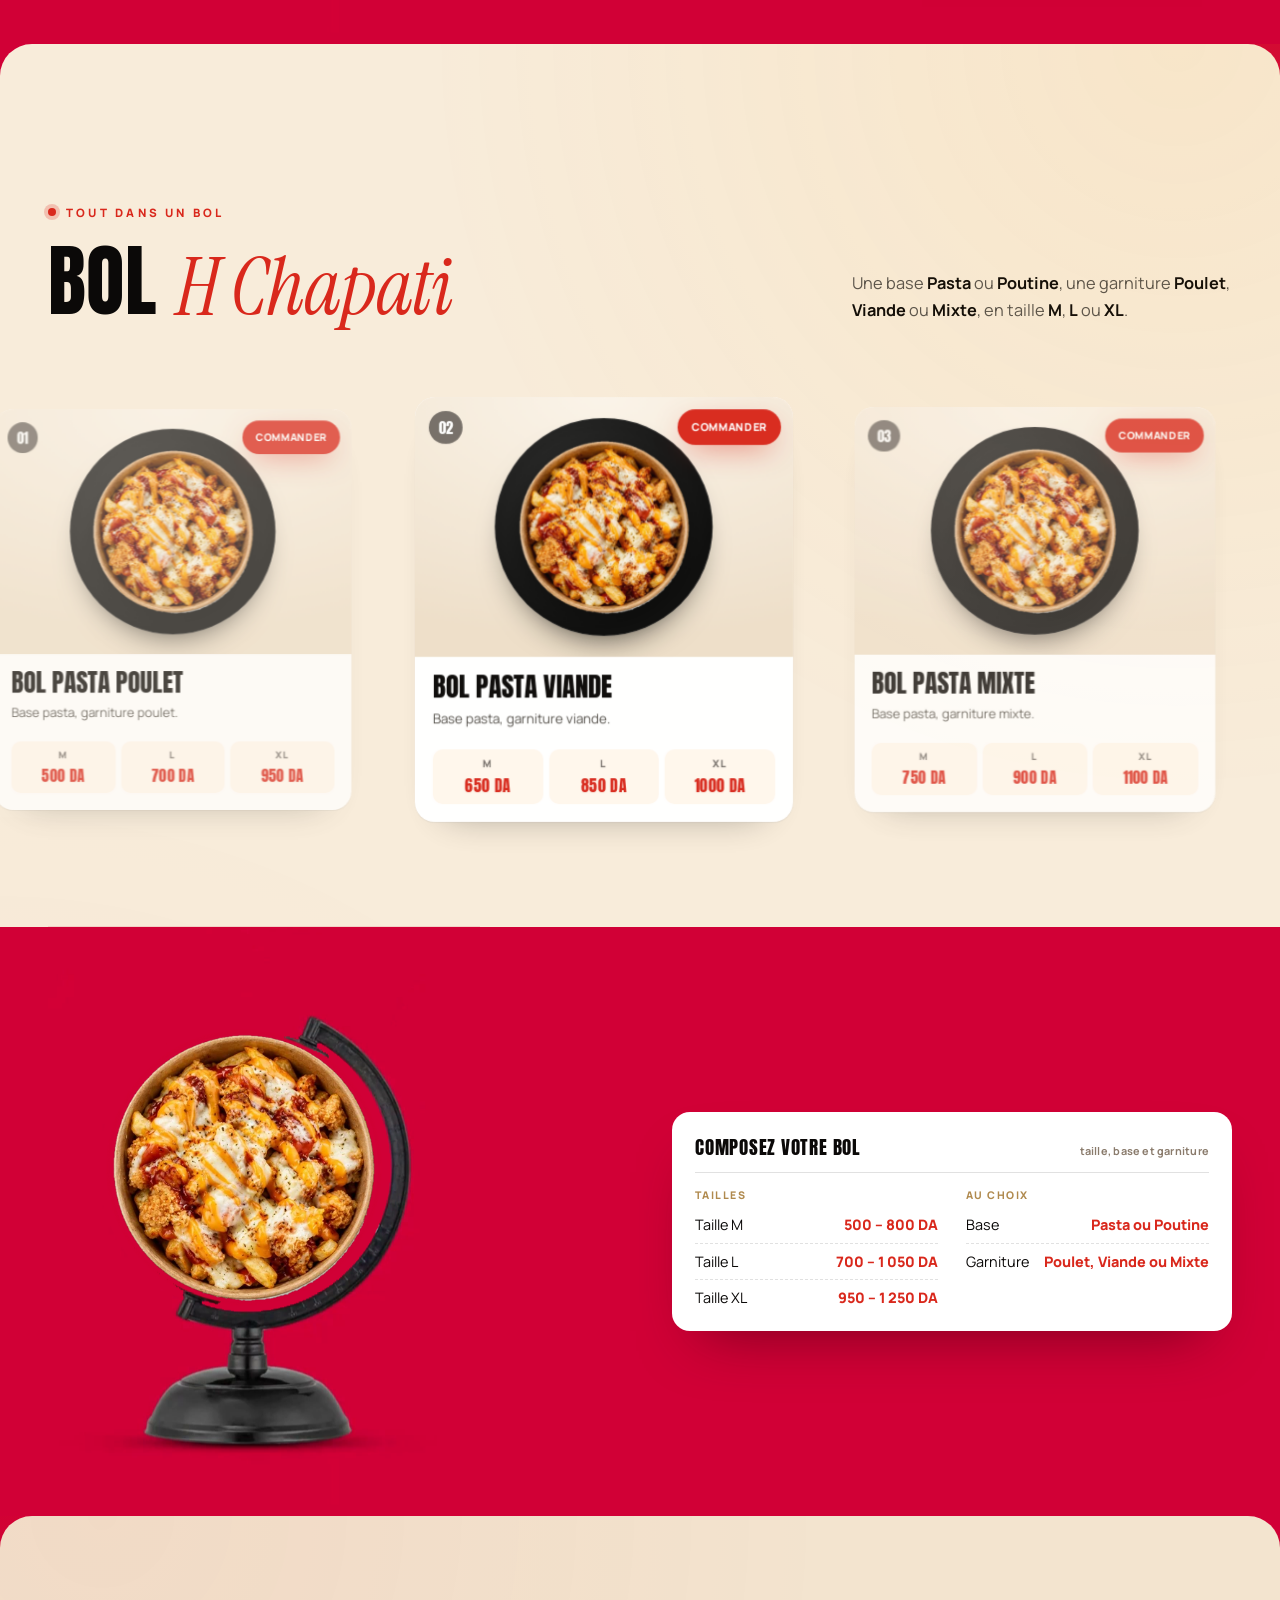
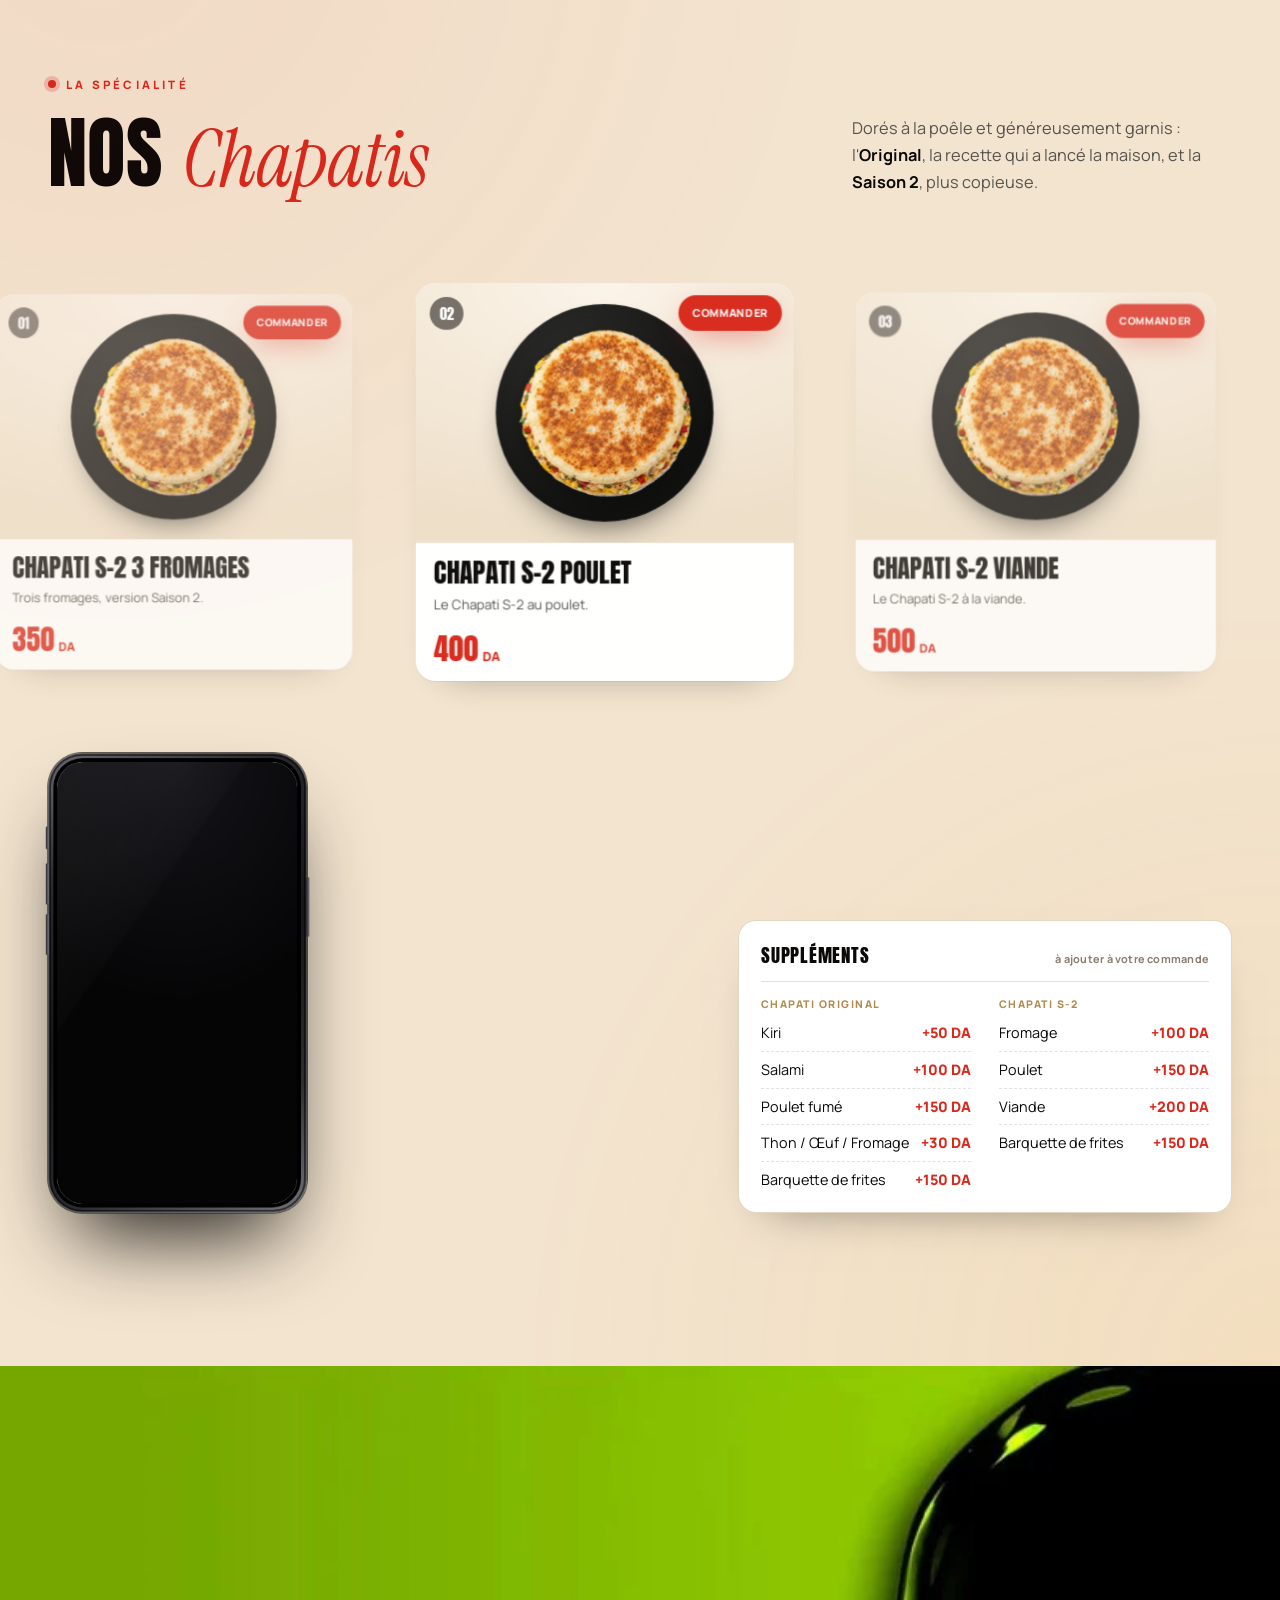
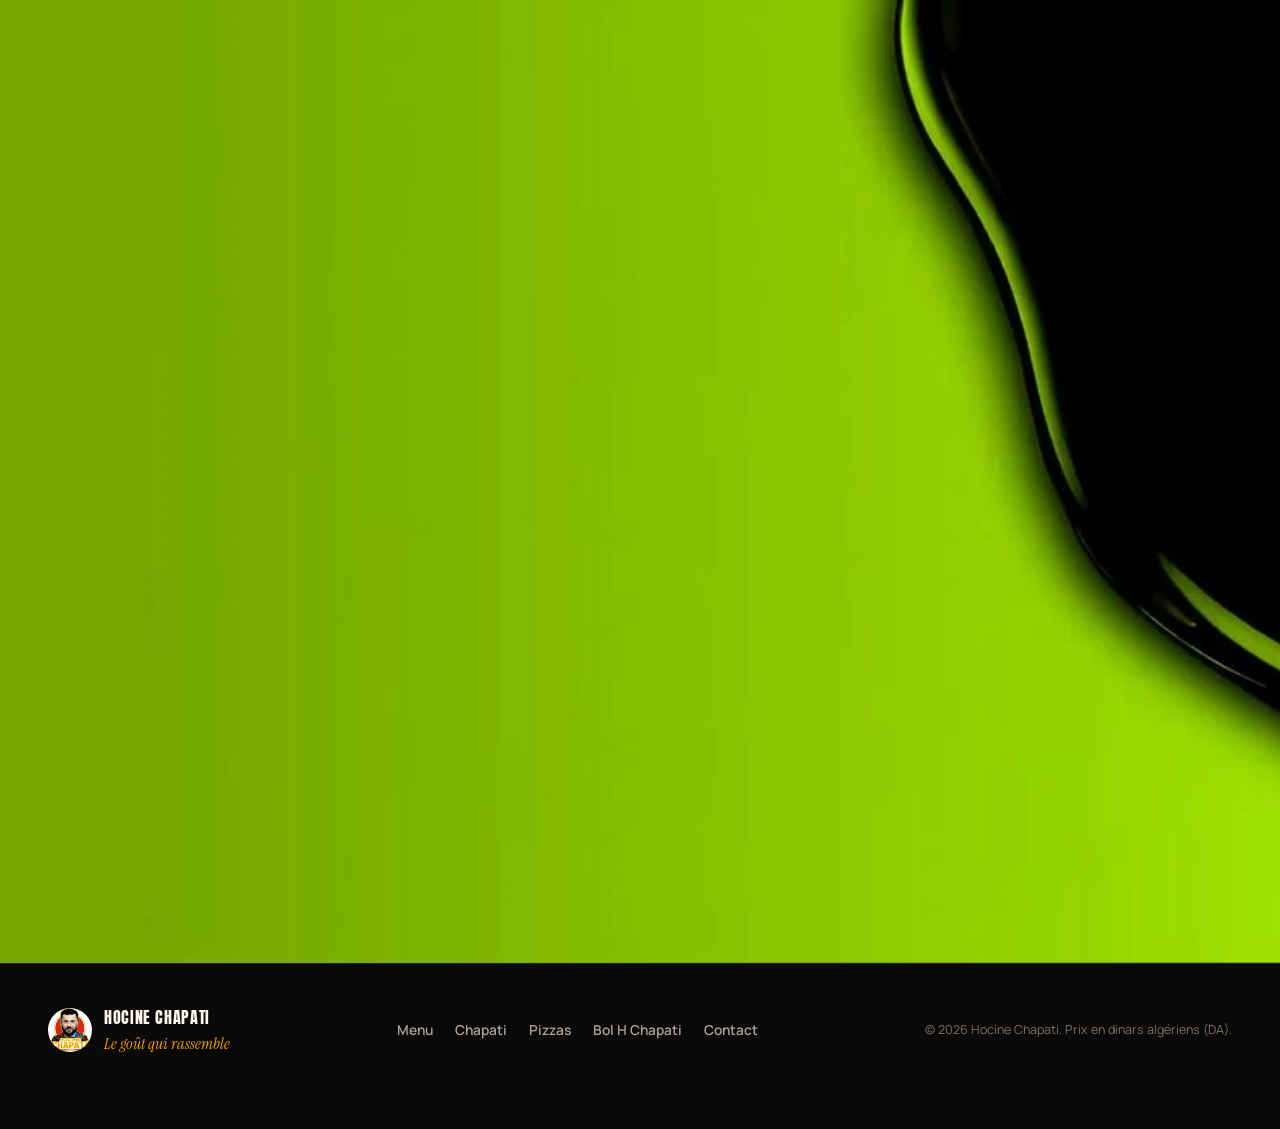
==== commit fbf14b72: "Référencement local : Tizi Ouzou Ajoute la ville dans les titres et descriptions (accueil et menu), " ====
--- a/index.html
+++ b/index.html
@@ -3,8 +3,8 @@
 <head>
   <meta charset="utf-8">
   <meta name="viewport" content="width=device-width, initial-scale=1, viewport-fit=cover">
-  <title>Hocine Chapati — Le vrai goût du Chapati | Chapatis, Pizzas & Bol H Chapati</title>
-  <meta name="description" content="Hocine Chapati : chapatis généreux, pizzas gourmandes et Bol H Chapati préparés à la commande. Sur place, à emporter et livraison rapide. Commandez au 0556 72 56 81.">
+  <title>Hocine Chapati Tizi Ouzou — Chapatis, Pizzas & Bol H Chapati</title>
+  <meta name="description" content="Hocine Chapati à Tizi Ouzou : chapatis généreux, pizzas gourmandes et Bol H Chapati préparés à la commande. Sur place, à emporter et livraison rapide. Commandez au 0556 72 56 81.">
   <meta name="theme-color" content="#0B0908">
   <link rel="canonical" href="https://www.hocinechapati.com/">
 
@@ -28,7 +28,7 @@
   <link rel="stylesheet" href="assets/css/styles.css?v=100">
   <script>document.documentElement.classList.add("js");if(!location.hash)document.documentElement.classList.add("has-intro")</script>
 
-  <!-- Données structurées : adresse, horaires et réseaux à compléter (ne pas inventer) -->
+  <!-- Données structurées (Google) : ville tirée de la fiche Google Maps ; rue à ajouter quand le client la donne -->
   <script type="application/ld+json">
   {
     "@context": "https://schema.org",
@@ -39,6 +39,8 @@
     "logo": "https://www.hocinechapati.com/assets/img/logo.webp",
     "url": "https://www.hocinechapati.com/",
     "telephone": "+213556725681",
+    "address": {"@type": "PostalAddress", "addressLocality": "Tizi Ouzou", "addressRegion": "Tizi Ouzou", "addressCountry": "DZ"},
+    "areaServed": "Tizi Ouzou",
     "geo": {"@type": "GeoCoordinates", "latitude": 36.6975972, "longitude": 4.0516581},
     "hasMap": "https://maps.app.goo.gl/QoGaLTDf92nbLYyv8",
     "sameAs": ["https://www.instagram.com/hocinechapati/", "https://www.facebook.com/share/1Hcn2zAkWu/", "https://www.tiktok.com/@hocine.chapati"],
@@ -338,8 +340,8 @@
             </div>
             <div>
               <dt>Adresse</dt>
-              <!-- Fiche Google Maps du client. TODO : ajouter l'adresse écrite (rue, ville) quand le client la donne -->
-              <dd><a class="find__addr" href="https://maps.app.goo.gl/QoGaLTDf92nbLYyv8" target="_blank" rel="noopener">HOCINE CHAPATI sur Google Maps →</a></dd>
+              <!-- Fiche Google Maps du client. TODO : ajouter la rue quand le client la donne -->
+              <dd>Tizi Ouzou, Algérie<br><a class="find__addr" href="https://maps.app.goo.gl/QoGaLTDf92nbLYyv8" target="_blank" rel="noopener">HOCINE CHAPATI sur Google Maps →</a></dd>
             </div>
             <div>
               <dt>Horaires</dt>
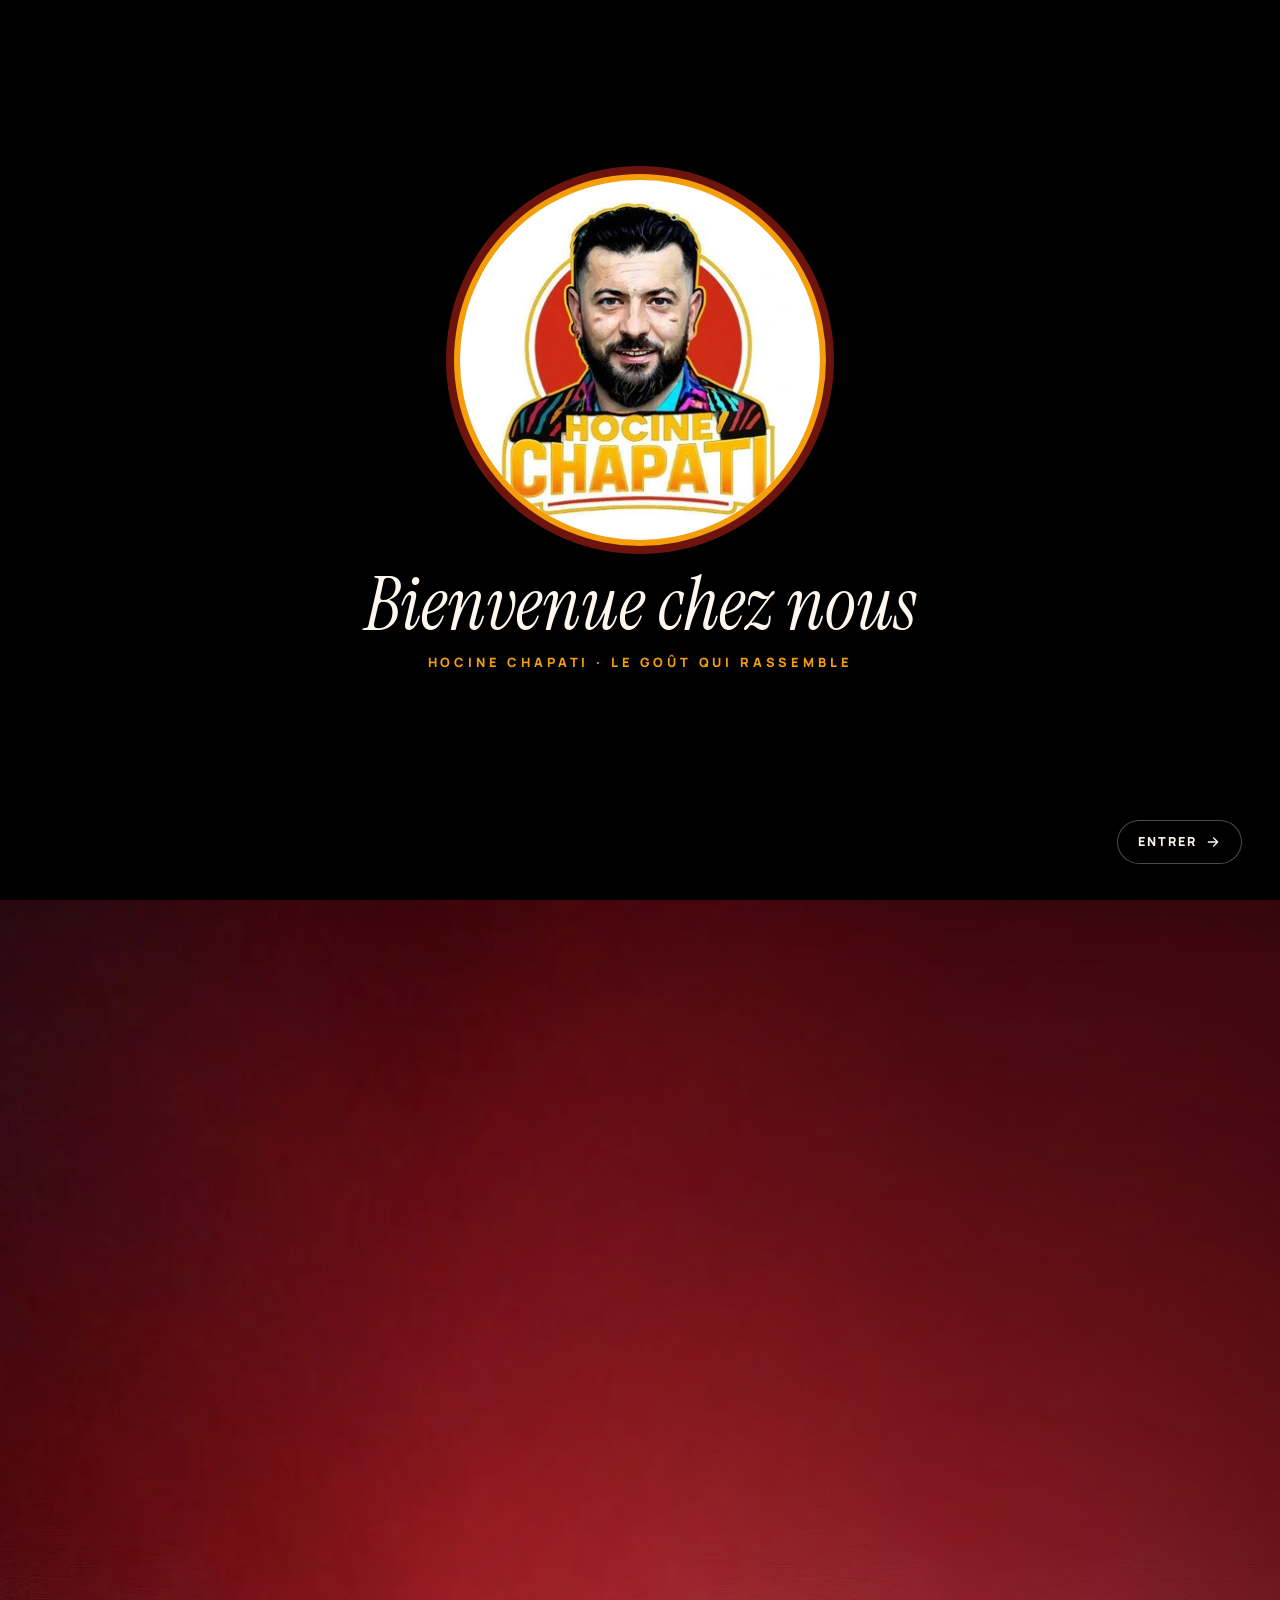
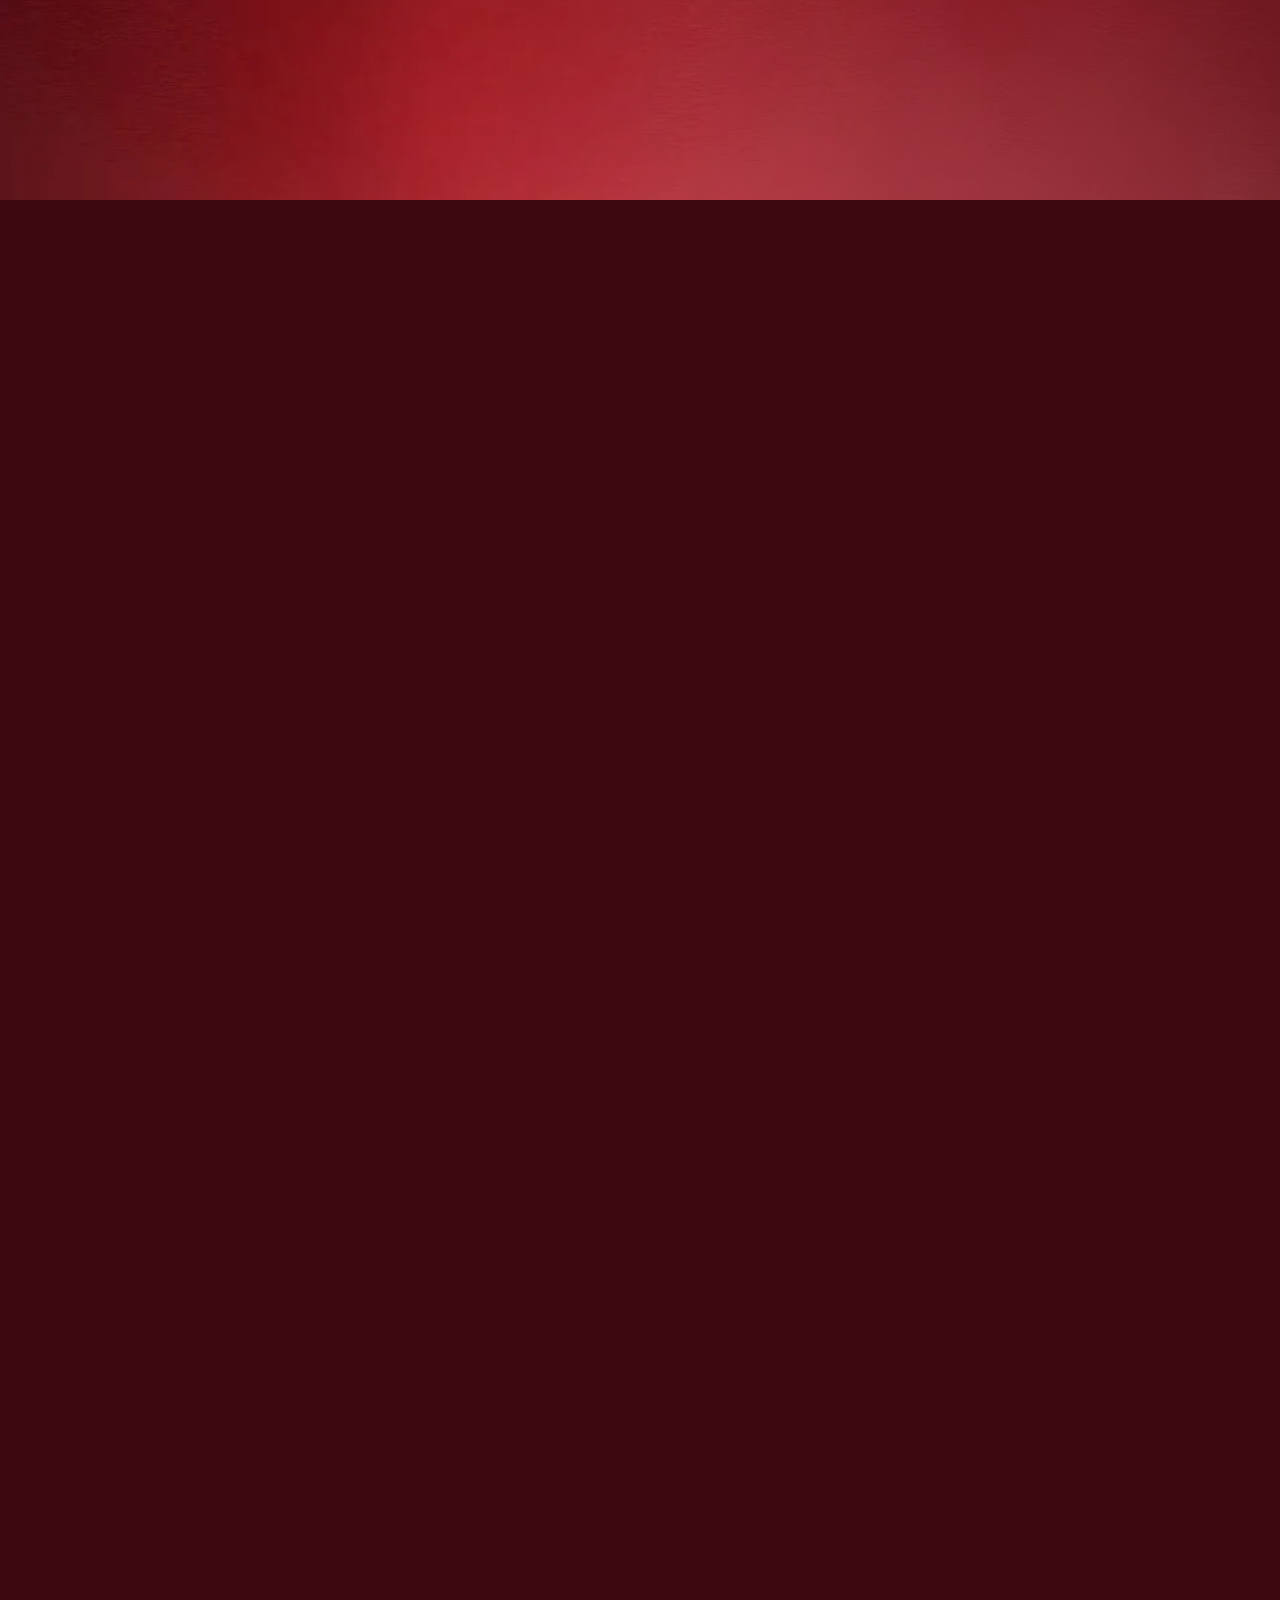
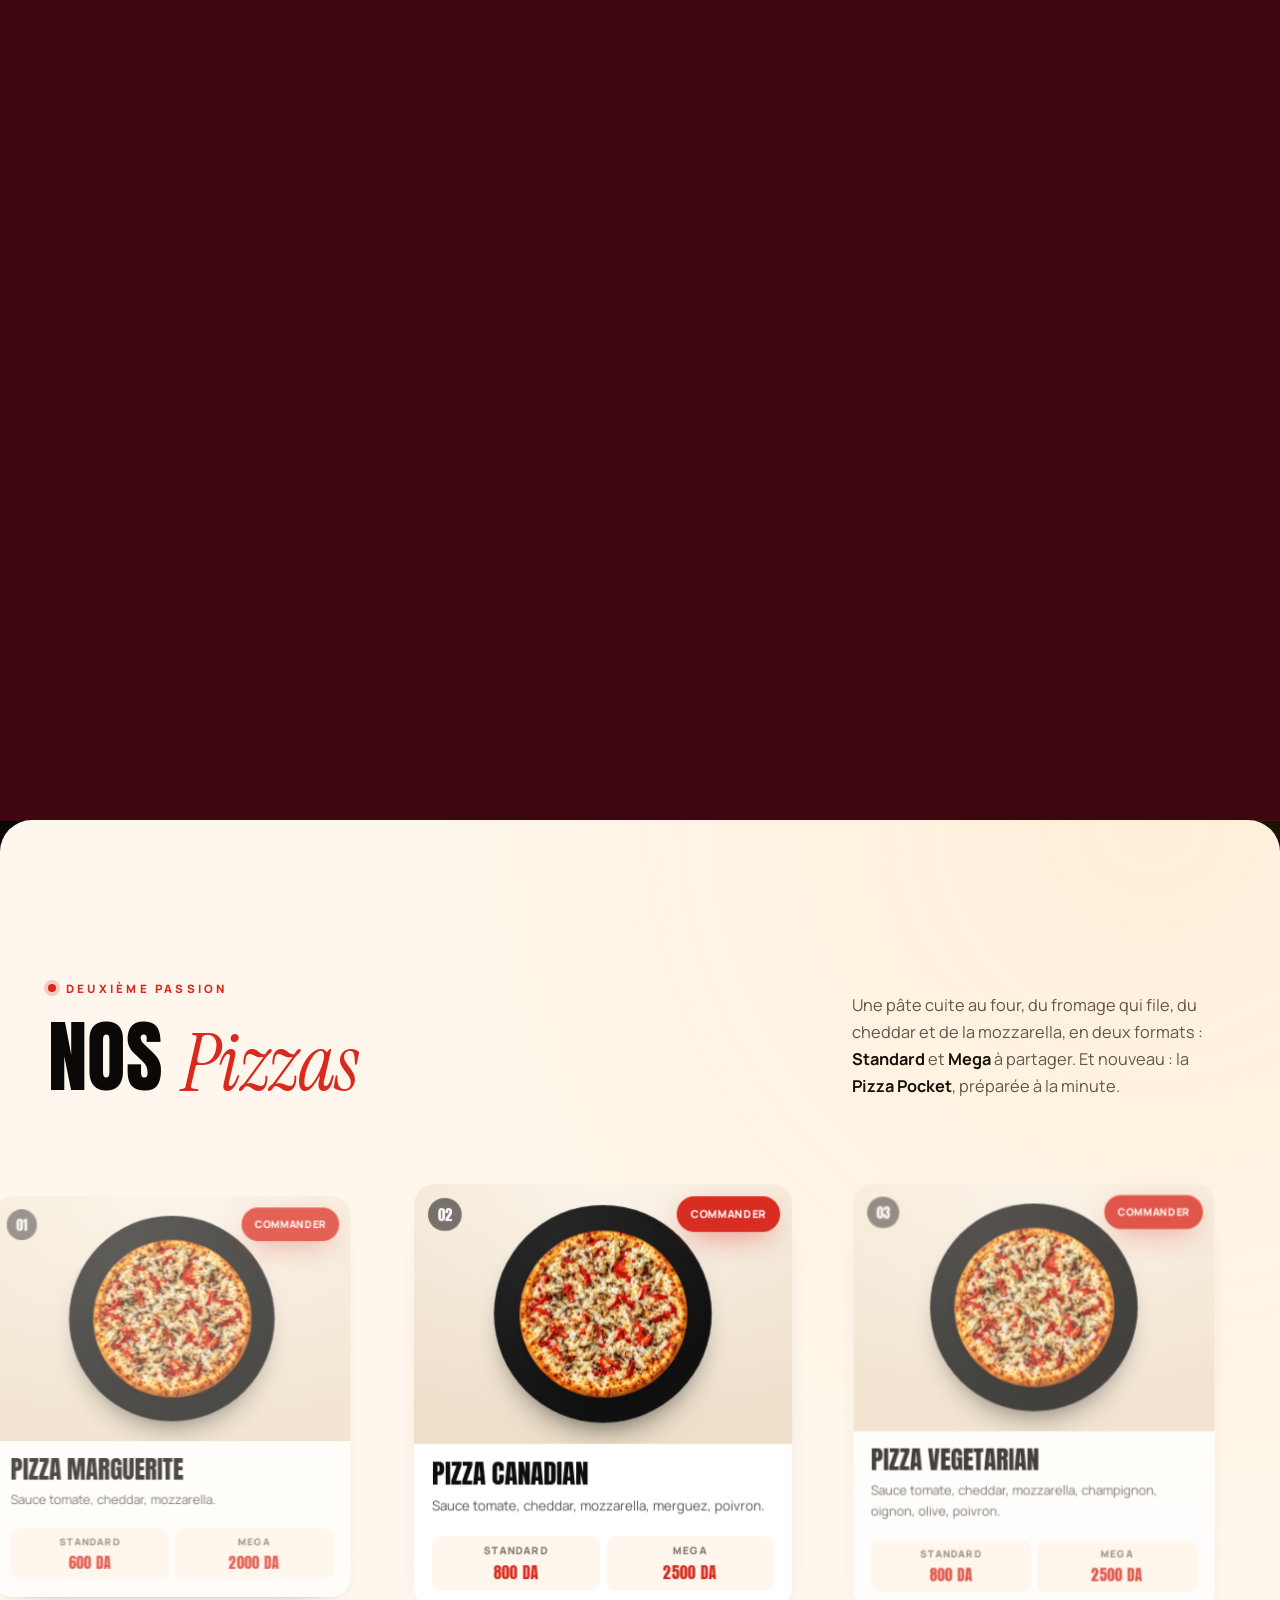
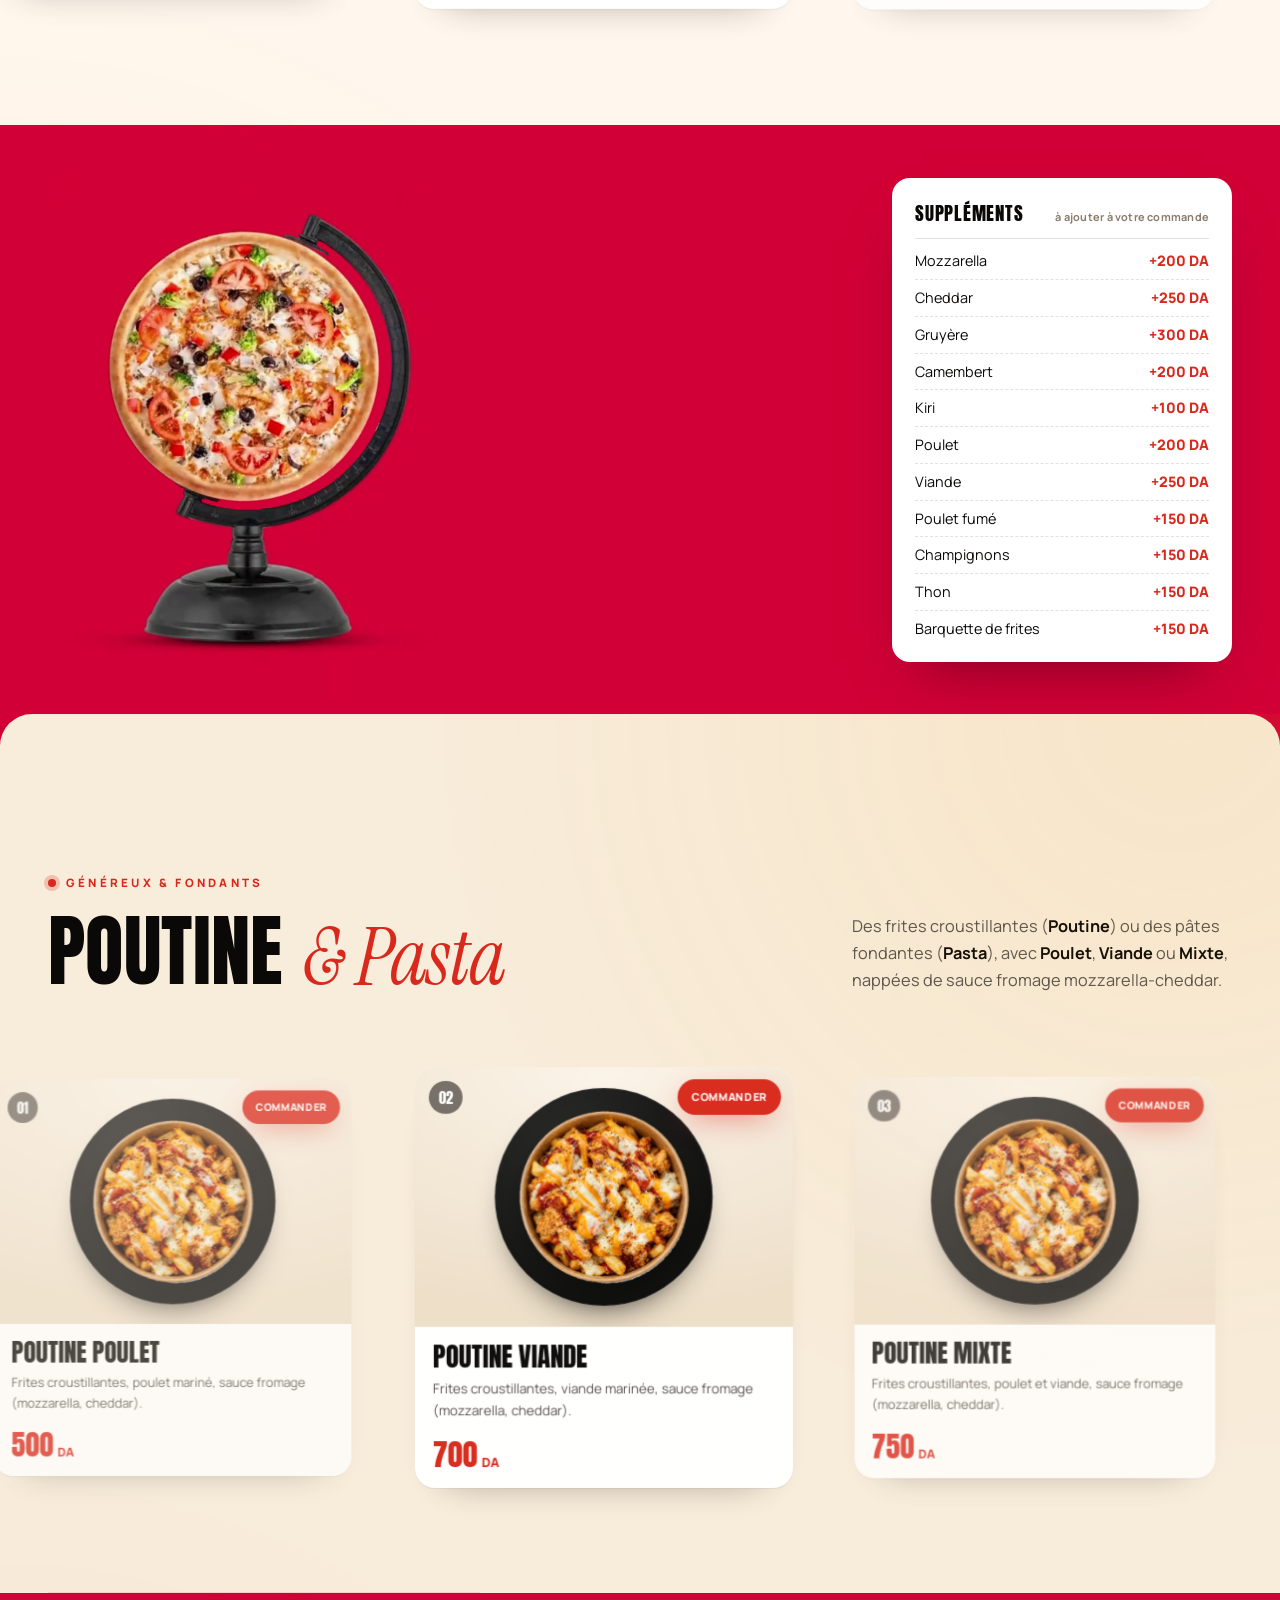
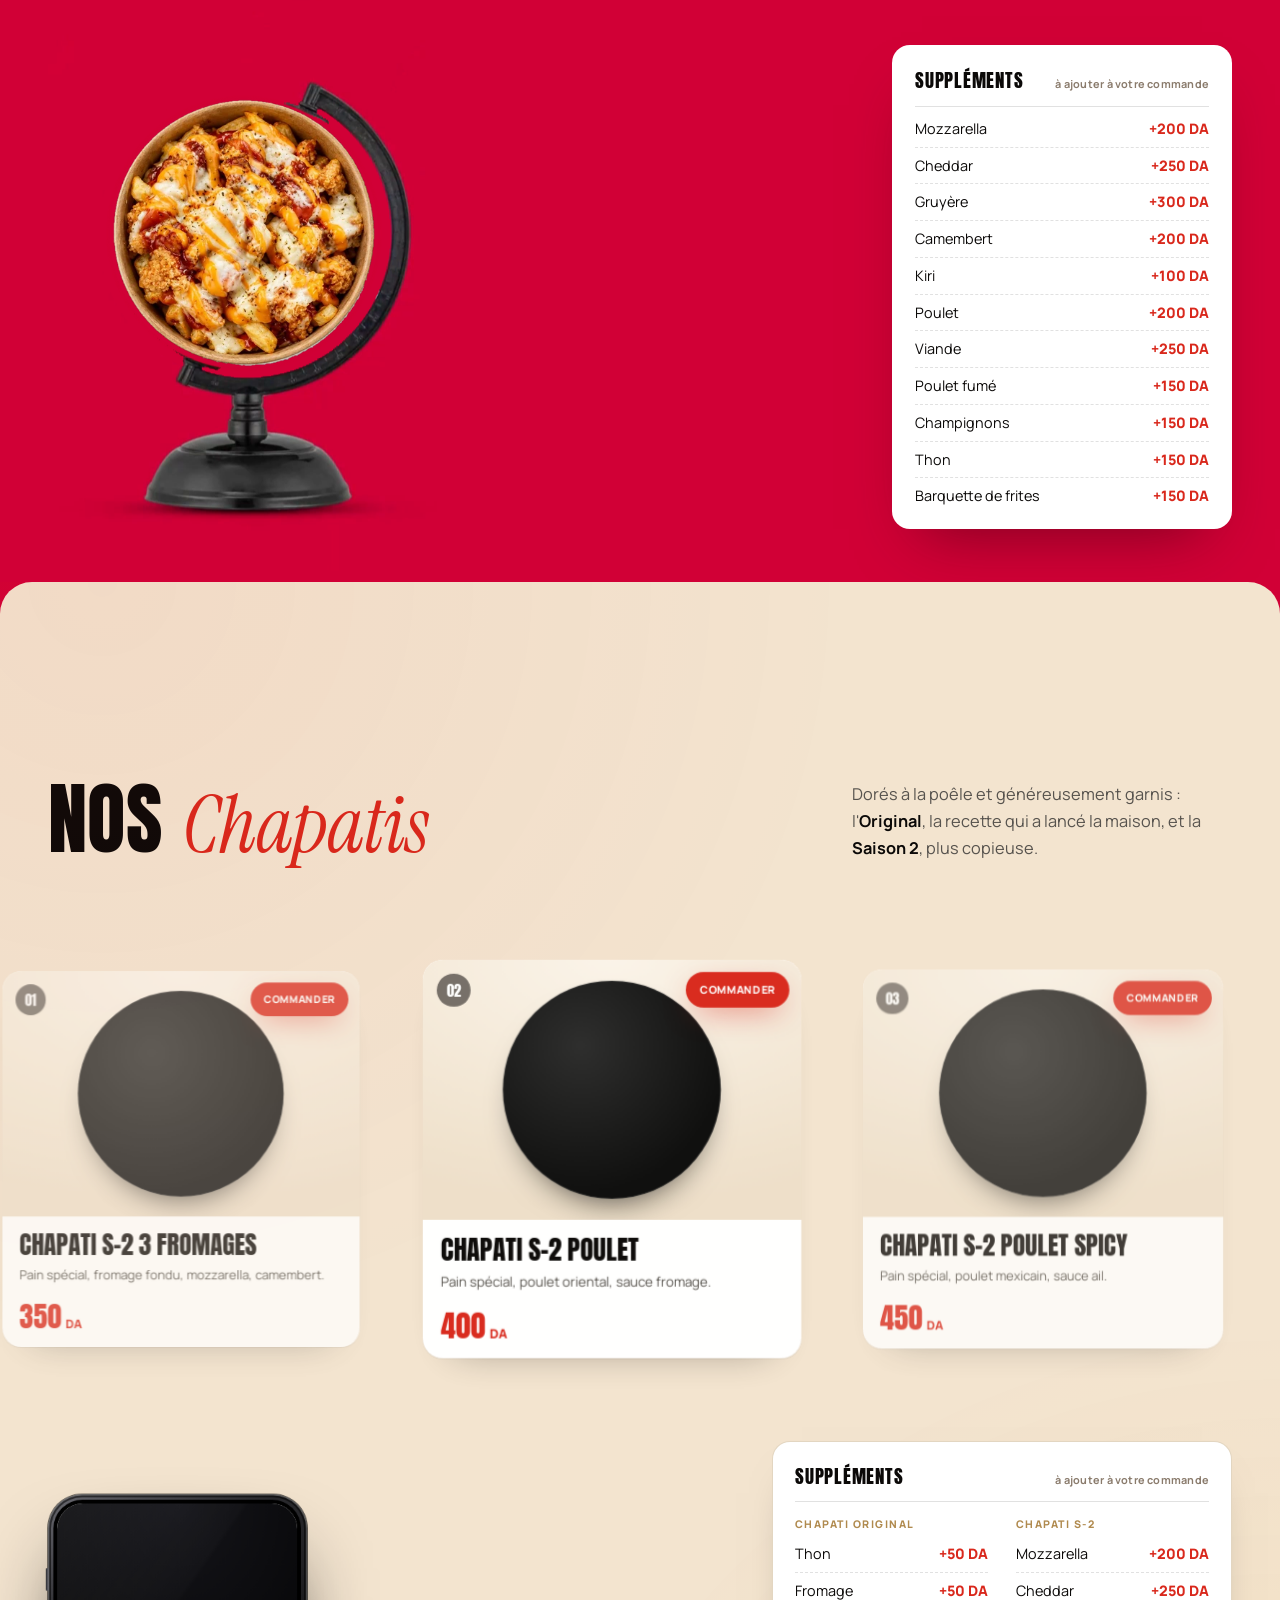
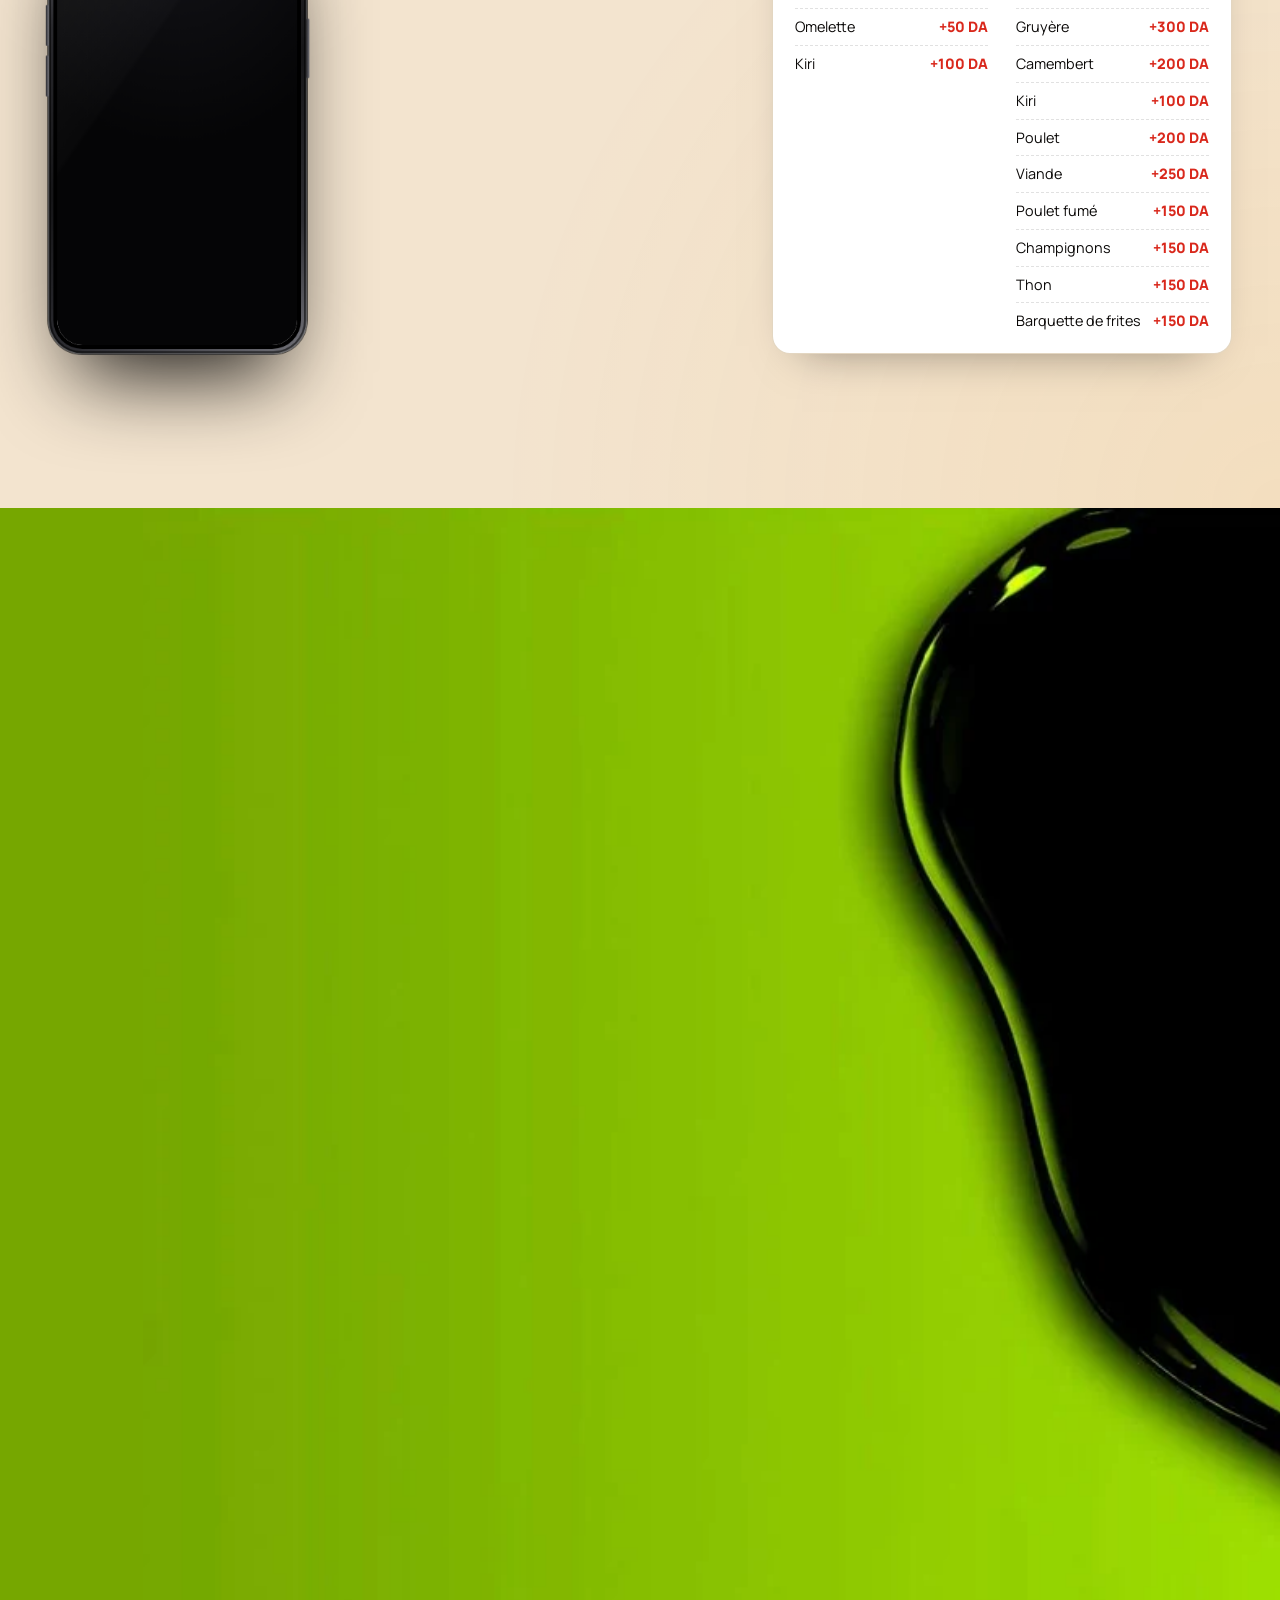
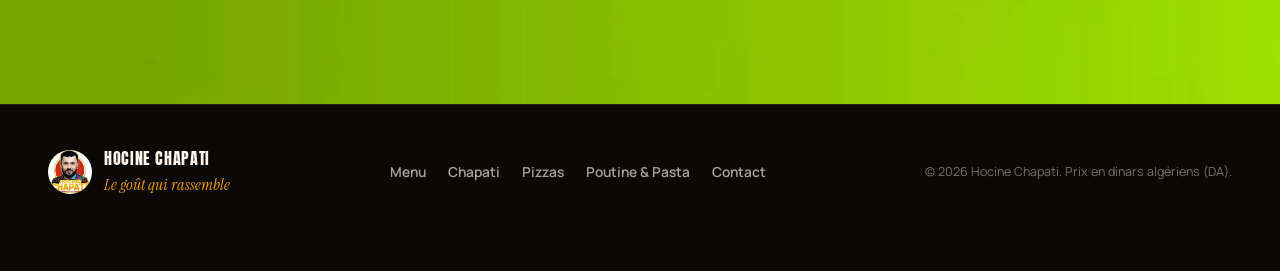
==== commit cdd90b4c: "Nouveau menu : cartes cliquables, panier partagé, thème rouge/blanc/noir - Mise à jour complète de l" ====
--- a/index.html
+++ b/index.html
@@ -3,8 +3,8 @@
 <head>
   <meta charset="utf-8">
   <meta name="viewport" content="width=device-width, initial-scale=1, viewport-fit=cover">
-  <title>Hocine Chapati Tizi Ouzou — Chapatis, Pizzas & Bol H Chapati</title>
-  <meta name="description" content="Hocine Chapati à Tizi Ouzou : chapatis généreux, pizzas gourmandes et Bol H Chapati préparés à la commande. Sur place, à emporter et livraison rapide. Commandez au 0556 72 56 81.">
+  <title>Hocine Chapati Tizi Ouzou — Chapatis, Pizzas, Poutine & Desserts</title>
+  <meta name="description" content="Hocine Chapati à Tizi Ouzou : chapatis généreux, pizzas gourmandes, poutine &amp; pasta, pita &amp; gyros et desserts préparés à la commande. Sur place, à emporter et livraison rapide. Commandez au 0556 72 56 81.">
   <meta name="theme-color" content="#0B0908">
   <link rel="canonical" href="https://www.hocinechapati.com/">
 
@@ -12,7 +12,7 @@
   <meta property="og:type" content="restaurant">
   <meta property="og:site_name" content="Hocine Chapati">
   <meta property="og:title" content="Hocine Chapati — Le vrai goût du Chapati">
-  <meta property="og:description" content="Chapatis généreux, pizzas gourmandes et Bol H Chapati préparés avec passion. Le goût qui rassemble.">
+  <meta property="og:description" content="Chapatis généreux, pizzas gourmandes, poutine, pita &amp; gyros et desserts préparés avec passion. Le goût qui rassemble.">
   <meta property="og:image" content="https://www.hocinechapati.com/assets/img/og-image.jpg">
   <meta property="og:locale" content="fr_DZ">
   <meta name="twitter:card" content="summary_large_image">
@@ -25,7 +25,7 @@
   <link href="https://fonts.googleapis.com/css2?family=Anton&family=Instrument+Serif:ital@0;1&family=Manrope:wght@400;500;600;700;800&display=swap" rel="stylesheet">
   <link rel="preload" as="image" href="assets/img/logo.webp" fetchpriority="high">
   <link rel="preload" as="image" href="assets/img/pizza-ronde.webp">
-  <link rel="stylesheet" href="assets/css/styles.css?v=100">
+  <link rel="stylesheet" href="assets/css/styles.css?v=105">
   <script>document.documentElement.classList.add("js");if(!location.hash)document.documentElement.classList.add("has-intro")</script>
 
   <!-- Données structurées (Google) : ville tirée de la fiche Google Maps ; rue à ajouter quand le client la donne -->
@@ -50,8 +50,8 @@
       "opens": "11:00",
       "closes": "21:00"
     }],
-    "servesCuisine": ["Chapati", "Pizza", "Bol H Chapati"],
-    "priceRange": "30 DA - 2300 DA",
+    "servesCuisine": ["Chapati", "Pizza", "Poutine", "Pasta", "Pita", "Gyros", "Crêpes", "Kunafa"],
+    "priceRange": "30 DA - 4000 DA",
     "currenciesAccepted": "DZD",
     "hasMenu": "https://www.hocinechapati.com/#menu",
     "acceptsReservations": false,
@@ -87,7 +87,7 @@
         <a href="menu.html">Menu</a>
         <a href="#chapati">Chapati</a>
         <a href="#pizzas">Pizzas</a>
-        <a href="#bols">Bol H Chapati</a>
+        <a href="#bols">Poutine &amp; Pasta</a>
         <a href="#contact">Contact</a>
       </nav>
       <a class="btn nav__cta" href="tel:+213556725681" data-order><svg class="nav__cta-ico" viewBox="0 0 24 24" aria-hidden="true"><path d="M7 3v8M5 3v5a2 2 0 0 0 4 0V3M7 11v10"/><path d="M17 21V3c-2 1.5-3 4-3 7v3h3"/></svg>Commander<svg class="nav__cta-arr" viewBox="0 0 24 24" aria-hidden="true"><path d="M5 12h14m-6-6 6 6-6 6"/></svg></a>
@@ -104,7 +104,7 @@
       <a href="menu.html"><small>02</small>Menu</a>
       <a href="#chapati"><small>03</small>Chapati</a>
       <a href="#pizzas"><small>04</small>Pizzas</a>
-      <a href="#bols"><small>05</small>Bol H Chapati</a>
+      <a href="#bols"><small>05</small>Poutine &amp; Pasta</a>
       <a href="#contact"><small>06</small>Contact</a>
     </nav>
     <div class="drawer__foot">
@@ -139,8 +139,8 @@
         <div class="hx__stage">
           <div class="hx__arc" id="hxArc" role="group" aria-label="Nos 3 plats vedettes">
             <button type="button" class="hx__d" data-key="chapati" aria-label="Voir le Chapati S-2 Mixte"><img src="assets/img/chapati-frites.webp" alt="Chapati grillé et frites" width="800" height="800"></button>
-            <button type="button" class="hx__d" data-key="pizza" aria-label="Voir la Pizza Maison"><img src="assets/img/pizza-ronde.webp" alt="Pizza aux poivrons et champignons" width="800" height="800" fetchpriority="high"></button>
-            <button type="button" class="hx__d" data-key="bol" aria-label="Voir le Bol Poutine Mixte"><img src="assets/img/bol-rond.webp" alt="Bol H Chapati : frites, poulet et fromage fondu" width="800" height="800"></button>
+            <button type="button" class="hx__d" data-key="pizza" aria-label="Voir la Pizza Spécial"><img src="assets/img/pizza-ronde.webp" alt="Pizza aux poivrons et champignons" width="800" height="800" fetchpriority="high"></button>
+            <button type="button" class="hx__d" data-key="bol" aria-label="Voir la Poutine Mixte"><img src="assets/img/bol-rond.webp" alt="Poutine : frites, poulet et fromage fondu" width="800" height="800"></button>
           </div>
           <div class="hx__cap">
             <p class="hx__capt"><b id="hxName"></b><span id="hxFrom"></span></p>
@@ -190,7 +190,7 @@
                 <div class="phome__widget">
                   <span class="phome__widget-k">Hocine Chapati</span>
                   <b class="phome__widget-s" id="phomeStatus">Commande en ligne</b>
-                  <span class="phome__widget-t">Chapatis · Pizzas · Bol H Chapati</span>
+                  <span class="phome__widget-t">Chapatis · Pizzas · Desserts</span>
                 </div>
                 <div class="phome__app">
                   <p class="phome__tip">Envie d'un chapati&nbsp;?<br><strong>Touchez le logo pour commander</strong></p>
@@ -210,7 +210,7 @@
         <div class="spec__content">
           <p class="eyebrow reveal"><span class="dot"></span>Notre spécialité</p>
           <h2 class="h2 reveal" id="spec-title">Le Chapati<br><em class="serif">qui fait revenir.</em></h2>
-          <p class="lead reveal">Une galette dorée, une garniture généreuse, pliée et servie chaude. Deux familles pour deux envies : l'<strong>Original</strong>, la recette qui a lancé la maison, et la <strong>Saison 2</strong>, plus copieuse, au poulet, à la viande ou en mixte.</p>
+          <p class="lead reveal">Une galette dorée, une garniture généreuse, pliée et servie chaude. Deux familles pour deux envies : l'<strong>Original</strong>, la recette qui a lancé la maison, et la <strong>Saison 2</strong>, plus copieuse, au poulet, à la viande, aux champignons ou en mixte.</p>
 
           <div class="s2 reveal">
             <div class="s2__head">
@@ -232,9 +232,9 @@
           <div class="pz reveal">
             <div class="s2__head">
               <h3 class="h3">Menu <span class="badge">Pizzas</span></h3>
-              <span class="caption">Mini · Normal · Mega</span>
-            </div>
-            <div class="pz__row pz__row--head"><span>Pizza</span><span>Mini</span><span>Normal</span><span>Mega</span></div>
+              <span class="caption">Standard · Mega</span>
+            </div>
+            <div class="pz__row pz__row--head"><span>Pizza</span><span>Standard</span><span>Mega</span></div>
             <div id="pzRows"><!-- rendu par main.js --></div>
             <p class="supp" id="pzSupp"></p>
           </div>
@@ -252,7 +252,7 @@
             <p class="eyebrow eyebrow--dark reveal"><span class="dot"></span>Deuxième passion</p>
             <h2 class="h2 reveal" id="pizza-title">Nos <em class="serif">Pizzas</em></h2>
           </div>
-          <p class="sec-head__txt reveal">Une pâte cuite au four, du fromage qui file, et trois formats pour chaque appétit : <b>Mini</b>, <b>Normal</b> et <b>Mega</b> à partager.</p>
+          <p class="sec-head__txt reveal">Une pâte cuite au four, du fromage qui file, du cheddar et de la mozzarella, en deux formats : <b>Standard</b> et <b>Mega</b> à partager. Et nouveau : la <b>Pizza Pocket</b>, préparée à la minute.</p>
         </div>
       </div>
       <!-- Défilement horizontal automatique (continu, de droite à gauche) -->
@@ -274,26 +274,26 @@
       </div>
     </section>
 
-    <!-- =========================== BOL H CHAPATI =========================== -->
+    <!-- =========================== POUTINE & PASTA =========================== -->
     <section class="pizzas section section--cream bols" id="bols" data-nav="light" aria-labelledby="bols-title">
       <div class="container">
         <div class="sec-head">
           <div>
-            <p class="eyebrow eyebrow--dark reveal"><span class="dot"></span>Tout dans un bol</p>
-            <h2 class="h2 reveal" id="bols-title">Bol <em class="serif">H Chapati</em></h2>
-          </div>
-          <p class="sec-head__txt reveal">Une base <b>Pasta</b> ou <b>Poutine</b>, une garniture <b>Poulet</b>, <b>Viande</b> ou <b>Mixte</b>, en taille <b>M</b>, <b>L</b> ou <b>XL</b>.</p>
-        </div>
-      </div>
-      <div class="hs" id="bolHS" aria-label="Nos Bol H Chapati">
+            <p class="eyebrow eyebrow--dark reveal"><span class="dot"></span>Généreux &amp; fondants</p>
+            <h2 class="h2 reveal" id="bols-title">Poutine <em class="serif">&amp; Pasta</em></h2>
+          </div>
+          <p class="sec-head__txt reveal">Des frites croustillantes (<b>Poutine</b>) ou des pâtes fondantes (<b>Pasta</b>), avec <b>Poulet</b>, <b>Viande</b> ou <b>Mixte</b>, nappées de sauce fromage mozzarella-cheddar.</p>
+        </div>
+      </div>
+      <div class="hs" id="bolHS" aria-label="Nos poutines et pastas">
         <div class="hs__sticky">
           <div class="hs__track" id="bolGrid"><!-- rendu par main.js --></div>
         </div>
       </div>
-      <!-- Même bande rouge que les pizzas : le Bol H tourne dans le globe à gauche, tableau à droite -->
+      <!-- Même bande rouge que les pizzas : le bol tourne dans le globe à gauche, tableau à droite -->
       <div class="vband" data-nav="dark">
         <div class="container vband__inner">
-          <figure class="vband__media globe" role="img" aria-label="Bol H Chapati en forme de globe qui tourne">
+          <figure class="vband__media globe" role="img" aria-label="Poutine Hocine Chapati en forme de globe qui tourne">
             <img class="globe__pizza" src="assets/img/globe-bol.webp" alt="" width="380" height="380" loading="lazy" decoding="async">
             <img class="globe__pied" src="assets/img/globe-pied.webp" alt="" width="600" height="818" loading="lazy" decoding="async">
           </figure>
@@ -413,7 +413,7 @@
         <div><b>Hocine Chapati</b><span>Le goût qui rassemble</span></div>
       </div>
       <nav class="foot__links" aria-label="Pied de page">
-        <a href="menu.html">Menu</a><a href="#chapati">Chapati</a><a href="#pizzas">Pizzas</a><a href="#bols">Bol H Chapati</a><a href="#contact">Contact</a>
+        <a href="menu.html">Menu</a><a href="#chapati">Chapati</a><a href="#pizzas">Pizzas</a><a href="#bols">Poutine &amp; Pasta</a><a href="#contact">Contact</a>
       </nav>
       <p class="foot__copy">© <span id="year">2026</span> Hocine Chapati. Prix en dinars algériens (DA).</p>
     </div>
@@ -425,8 +425,9 @@
     <span>Menu</span>
   </a>
 
-  <script src="assets/js/menu-data.js?v=100" defer></script>
-  <script src="assets/js/main.js?v=100" defer></script>
-  <script src="assets/js/order.js?v=100" defer></script>
+  <script src="assets/js/menu-data.js?v=103" defer></script>
+  <script src="assets/js/catalog.js?v=103" defer></script>
+  <script src="assets/js/main.js?v=104" defer></script>
+  <script src="assets/js/order.js?v=103" defer></script>
 </body>
 </html>
--- a/assets/css/styles.css
+++ b/assets/css/styles.css
@@ -360,7 +360,7 @@
 .pcard__body { padding: 20px 22px 22px; display: flex; flex-direction: column; gap: 6px; flex: 1; }
 .pcard__body h3 { font-family: var(--f-display); font-weight: 400; text-transform: uppercase; font-size: 1.5rem; line-height: 1.05; }
 .pcard__body p { color: #57534E; font-size: .9rem; }
-.sizes { display: grid; grid-template-columns: repeat(3, 1fr); gap: 6px; margin-top: auto; padding-top: 14px; }
+.sizes { display: grid; grid-auto-flow: column; grid-auto-columns: 1fr; gap: 6px; margin-top: auto; padding-top: 14px; }
 .sizes span { display: flex; flex-direction: column; align-items: center; padding: 8px 4px; border-radius: 10px; background: var(--cream); font-size: .64rem; font-weight: 800; letter-spacing: .12em; text-transform: uppercase; color: #78716C; }
 .sizes b { font-family: var(--f-display); font-weight: 400; font-size: 1.12rem; letter-spacing: .02em; color: var(--red); }
 .pcard__btn {
@@ -763,7 +763,7 @@
 .spec .h2 { text-shadow: 0 4px 30px rgba(40,4,8,.5); }
 .spec .s2, .spec .orig, .spec .pz { background: rgba(25,6,8,.8); border-color: rgba(255,247,237,.16); }
 .pz { border: 1px solid var(--line); border-radius: var(--r-md); padding: clamp(18px, 3vw, 28px); backdrop-filter: blur(6px); -webkit-backdrop-filter: blur(6px); }
-.pz__row { display: grid; grid-template-columns: 1.6fr repeat(3, 1fr); align-items: baseline; gap: 8px; padding: 11px 0; border-bottom: 1px dashed var(--line); }
+.pz__row { display: grid; grid-template-columns: 1.8fr repeat(2, 1fr); align-items: baseline; gap: 8px; padding: 11px 0; border-bottom: 1px dashed var(--line); }
 .pz__row .price { text-align: right; font-size: 1.15rem; }
 .pz__row--head { font-size: .66rem; font-weight: 800; letter-spacing: .18em; text-transform: uppercase; color: var(--muted); padding-top: 6px; }
 .pz__row--head span:not(:first-child) { text-align: right; }
@@ -777,7 +777,7 @@
   .spec__spacer { display: none; }
 }
 @media (max-width: 600px) {
-  .pz__row { grid-template-columns: 1.3fr repeat(3, 1fr); }
+  .pz__row { grid-template-columns: 1.5fr repeat(2, 1fr); }
   .pz__row .price { font-size: 1rem; }
   .pz__name { font-size: .86rem; }
 }
@@ -1329,6 +1329,13 @@
 .gcard__title { margin-bottom: 8px; font-family: var(--f-script); font-weight: 400; font-size: 2rem; line-height: 1.1; color: var(--mg-yellow); }
 .gcard__rows li { display: flex; align-items: baseline; gap: 10px; padding: 8px 0; font-size: .95rem; font-weight: 600; border-bottom: 1px solid rgba(255,255,255,.12); }
 .gcard__rows li:last-child { border-bottom: 0; }
+.gcard__rows:empty { display: none; }
+.gcard__rows span small { display: block; margin-top: 3px; font-size: .78rem; font-weight: 500; line-height: 1.4; color: rgba(255,255,255,.7); }
+.gcard__rows b s { margin-left: 4px; font-size: .85rem; color: rgba(255,255,255,.55); }
+.gcard__order { display: inline-block; margin-top: 7px; padding-bottom: 1px; border-bottom: 1.5px solid rgba(255,255,255,.4); font-size: .64rem; font-weight: 800; letter-spacing: .14em; text-transform: uppercase; color: #fff; transition: color .3s, border-color .3s; }
+.gcard__order:hover { color: var(--mg-yellow); border-color: var(--mg-yellow); }
+.gcard__order span { display: inline; }
+.gcard__note { margin-top: 10px; font-size: .78rem; font-weight: 600; line-height: 1.45; color: rgba(255,255,255,.75); }
 .gcard__rows i { flex: 1; min-width: 12px; border-bottom: 1.5px dotted rgba(255,255,255,.35); transform: translateY(-4px); }
 .gcard__rows b { font-family: var(--f-display); font-weight: 400; font-size: 1.18rem; white-space: nowrap; color: var(--mg-yellow); }
 .mcat__note { position: relative; z-index: 1; margin-left: calc(var(--pl) / 2 + 44px); font-size: .76rem; color: rgba(255,255,255,.6); }
@@ -2251,3 +2258,163 @@
 @media (max-width: 960px) { .mapdock { display: none; } }
 @media (min-width: 961px) { .find__device { width: auto; } }
 @media (min-width: 961px) { .find__device { justify-self: start; } }
+
+/* ==========================================================================
+   MENU — « Ajouter au panier » + panier flottant + animation « à emporter »
+   ========================================================================== */
+.addb { display: inline-flex; align-items: center; gap: 7px; padding: 8px 14px 8px 11px; border: 0; border-radius: 999px; background: #F6C945; color: #1B2A0E; font: inherit; font-size: .7rem; font-weight: 800; letter-spacing: .1em; text-transform: uppercase; cursor: pointer; box-shadow: 0 6px 14px -6px rgba(0,0,0,.45); transition: transform .25s var(--ease), background-color .25s; }
+.addb svg { width: 16px; height: 16px; fill: none; stroke: currentColor; stroke-width: 2.2; stroke-linecap: round; stroke-linejoin: round; }
+.addb:hover { background: #FFDA6B; transform: translateY(-1px); }
+.addb:active { transform: scale(.94); }
+.addb[aria-expanded="true"] { background: #fff; }
+.addb.is-done { animation: addb-pop .45s var(--ease); }
+@keyframes addb-pop { 40% { transform: scale(.88); } 70% { transform: scale(1.08); } }
+.gcard__acts { display: flex !important; flex-wrap: wrap; align-items: center; gap: 8px 16px; margin-top: 8px; }
+.gcard__acts .gcard__order { margin-top: 0; }
+.gcard__acts .addb { padding: 6px 12px 6px 9px; font-size: .62rem; }
+.gcard__acts .addb svg { width: 14px; height: 14px; }
+
+/* choix du format (Standard / Mega, Viande / Poulet / Mixte…) */
+.addpick { display: flex; flex-wrap: wrap; gap: 6px; flex-basis: 100%; animation: addpick-in .3s var(--ease); }
+.gcard__acts .addpick { flex-basis: 100%; }
+.addpick button { display: inline-flex; align-items: baseline; gap: 6px; padding: 7px 12px; border: 1.5px solid rgba(255,255,255,.55); border-radius: 999px; background: rgba(255,255,255,.1); color: #fff; font: inherit; font-size: .74rem; font-weight: 700; cursor: pointer; transition: background-color .2s, color .2s, border-color .2s; }
+.addpick button b { font-family: var(--f-display); font-weight: 400; font-size: .95rem; color: #F6C945; }
+.addpick button:hover, .addpick button:focus-visible { background: #F6C945; border-color: #F6C945; color: #1B2A0E; }
+.addpick button:hover b, .addpick button:focus-visible b { color: #1B2A0E; }
+@keyframes addpick-in { from { opacity: 0; transform: translateY(-6px); } }
+
+/* l'assiette « part » : elle plonge un instant quand le plat s'envole */
+.dish__plate.is-taken { animation: plate-take .7s var(--ease); }
+@keyframes plate-take { 25% { transform: scale(.9); } 60% { transform: scale(1.04); } }
+
+/* le plat qui vole jusqu'au sac */
+.flyer { position: fixed; left: 0; top: 0; z-index: 300; pointer-events: none; border-radius: 50%; will-change: transform, opacity; filter: drop-shadow(0 12px 18px rgba(0,0,0,.45)); }
+.flyer img { width: 100%; height: 100%; object-fit: contain; border-radius: 50%; }
+.flyer--emoji { display: grid; place-items: center; background: radial-gradient(circle at 35% 30%, #3a3a3a, #111 70%); border: 3px solid #F6C945; font-size: 28px; line-height: 1; }
+
+/* sac « À emporter » (panier), en bas à droite */
+.mcart { position: fixed; z-index: 65; right: 20px; bottom: calc(20px + env(safe-area-inset-bottom)); display: flex; align-items: center; gap: 10px; padding: 8px 18px 8px 8px; border-radius: 999px; background: #141210; color: #FBF4EA; border: 2px solid #F6C945; box-shadow: 0 16px 30px -10px rgba(0,0,0,.6); text-decoration: none; transition: transform .35s var(--ease), opacity .3s; }
+.mcart:hover { transform: translateY(-2px); }
+.mcart__bag { position: relative; display: grid; place-items: center; width: 46px; height: 46px; border-radius: 50%; background: #F6C945; color: #1B2A0E; }
+.mcart__bag svg { width: 24px; height: 24px; fill: none; stroke: currentColor; stroke-width: 2.2; stroke-linecap: round; stroke-linejoin: round; transform-origin: 50% 20%; }
+.mcart__n { position: absolute; top: -6px; right: -6px; min-width: 22px; height: 22px; padding: 0 6px; border-radius: 999px; background: #D9281C; color: #fff; font-size: .72rem; font-weight: 800; line-height: 22px; text-align: center; border: 2px solid #141210; }
+.mcart__n[hidden] { display: none; }
+.mcart__txt { display: flex; flex-direction: column; line-height: 1.15; }
+.mcart__txt b { font-family: var(--f-display); font-weight: 400; font-size: 1.05rem; letter-spacing: .04em; text-transform: uppercase; color: #F6C945; }
+.mcart__txt small { font-size: .74rem; font-weight: 600; color: rgba(251,244,234,.8); }
+.mcart.is-bump .mcart__bag { animation: bag-catch .6s var(--ease); }
+.mcart.is-bump .mcart__bag svg { animation: bag-shake .6s ease; }
+@keyframes bag-catch { 30% { transform: scale(1.25) translateY(3px); } 55% { transform: scale(.92); } 80% { transform: scale(1.06); } }
+@keyframes bag-shake { 20% { transform: rotate(-14deg); } 45% { transform: rotate(10deg); } 70% { transform: rotate(-5deg); } }
+.mcart__plus { position: absolute; left: 22px; top: -4px; font-family: var(--f-display); font-size: 1.2rem; color: #F6C945; pointer-events: none; animation: plus-up .9s ease forwards; }
+@keyframes plus-up { from { opacity: 1; transform: translateY(0); } to { opacity: 0; transform: translateY(-34px); } }
+.has-gate .mcart, .menu-open .mcart { opacity: 0; pointer-events: none; }
+@media (max-width: 960px) {
+  /* le bouton rond « Menu » est à droite : le sac passe à gauche */
+  .mcart { right: auto; left: 16px; bottom: calc(16px + env(safe-area-inset-bottom)); padding: 6px 14px 6px 6px; }
+  .mcart__bag { width: 42px; height: 42px; }
+}
+@media (prefers-reduced-motion: reduce) {
+  .mcart.is-bump .mcart__bag, .mcart.is-bump .mcart__bag svg, .dish__plate.is-taken, .addb.is-done, .addpick { animation: none; }
+}
+
+/* ==========================================================================
+   MENU — affiches des cartes papier, chaque plat / prix est cliquable
+   ========================================================================== */
+.carte { position: relative; z-index: 1; margin: 0 0 28px calc(var(--pl, 0px) / 2 + 44px); max-width: 680px; }
+.carte__cap { display: inline-flex; align-items: center; gap: 8px; margin-bottom: 10px; padding: 8px 14px; border-radius: 999px; background: #F6C945; color: #1B2A0E; font-size: .74rem; font-weight: 800; letter-spacing: .06em; text-transform: uppercase; box-shadow: 0 8px 18px -8px rgba(0,0,0,.5); }
+.carte__cap svg { width: 16px; height: 16px; fill: none; stroke: currentColor; stroke-width: 2.2; stroke-linecap: round; stroke-linejoin: round; }
+.carte__img { position: relative; border-radius: 18px; overflow: hidden; box-shadow: 0 24px 50px -18px rgba(0,0,0,.7); background: #111; }
+.carte__img > img { display: block; width: 100%; height: auto; }
+.carte__hot { position: absolute; padding: 0; border: 0; border-radius: 10px; background: transparent; cursor: pointer; transition: background-color .2s, box-shadow .2s; -webkit-tap-highlight-color: transparent; }
+.carte__hot:hover, .carte__hot:focus-visible { background: rgba(246,201,69,.16); box-shadow: inset 0 0 0 2px #F6C945, 0 0 18px rgba(246,201,69,.35); outline: none; }
+.carte__hot--row { border-radius: 5px; }
+/* petit « + » jaune : toujours visible sur les grandes zones, au survol sur les lignes de liste */
+.carte__plus { position: absolute; top: 6px; right: 6px; display: grid; place-items: center; width: 24px; height: 24px; border-radius: 50%; background: #F6C945; color: #1B2A0E; font-size: 18px; font-weight: 800; line-height: 1; box-shadow: 0 4px 10px rgba(0,0,0,.45); transition: transform .2s var(--ease); }
+.carte__hot:hover .carte__plus { transform: scale(1.15); }
+.carte--plus-bl .carte__plus { top: auto; right: auto; bottom: 8px; left: 8px; }
+.carte__hot--row .carte__plus { display: none; }   /* lignes de liste : le surlignage suffit */
+.carte__hot.is-done { animation: hot-flash .6s ease; }
+@keyframes hot-flash { 0% { background: rgba(246,201,69,.55); } 100% { background: transparent; } }
+/* choix du format posé sous la zone cliquée */
+.addpick--pop { position: absolute; z-index: 3; padding: 8px; border-radius: 14px; background: rgba(20,18,16,.94); box-shadow: 0 14px 30px -10px rgba(0,0,0,.7); flex-basis: auto; }
+/* jeton qui vole : morceau de l'affiche */
+.flyer--crop { overflow: hidden; border-radius: 18px; border: 3px solid #F6C945; background: #111; }
+.flyer--crop img { position: absolute; max-width: none; border-radius: 0; object-fit: fill; }
+@media (max-width: 760px) {
+  .carte { margin-left: 0; margin-right: 0; }
+  .carte__img { border-radius: 12px; }
+  .carte__plus { width: 20px; height: 20px; font-size: 15px; top: 4px; right: 4px; }
+  .carte--plus-bl .carte__plus { top: auto; right: auto; bottom: 4px; left: 4px; }
+}
+/* nom du menu au-dessus de chaque affiche (ex. « Chapati Original ») */
+.carte__title { margin: 6px 0 12px; font-family: var(--f-script, "Yellowtail", cursive); font-weight: 400; font-size: clamp(2.1rem, 3.4vw, 2.8rem); line-height: 1.05; color: #F6C945; text-shadow: 0 3px 12px rgba(0,0,0,.35); }
+.carte + .carte { margin-top: 18px; }
+/* prix cliquables (Standard / Mega, 1 / 2 personnes) : pas de « + », surlignage au survol */
+.carte__hot--price .carte__plus, .carte--plus-none .carte__plus { display: none; }
+.carte__hot--price { border-radius: 8px; }
+@media (max-width: 760px) { .carte__title { font-size: 2rem; margin-bottom: 8px; } }
+
+/* ==========================================================================
+   PAGE MENU — thème ROUGE / BLANC / NOIR (aux couleurs des cartes papier)
+   Remplace le vert et le jaune de la page Menu. Pour revenir au vert : supprimer ce bloc.
+   ========================================================================== */
+.page-menu {
+  --mg-900: #0E0D0C;   /* noir */
+  --mg-700: #111010;   /* titres sur blanc */
+  --mg-600: #D7191F;   /* rouge */
+  --mg-500: #C8161D;   /* vague rouge */
+  --mg-400: #D7191F;
+  --mg-300: #E3241B;   /* rouge vif */
+  --mg-cream: #FFFFFF; /* blanc */
+  --mg-sage: #F3F1EE;  /* gris très clair (carte suppléments) */
+  --mg-yellow: #FFFFFF;
+  --hc-red: #D7191F;
+  --hc-red-dark: #A3110F;
+}
+/* en-tête : noir + bande rouge */
+.page-menu .mhero__band { background: linear-gradient(180deg, #E3241B, #B3120E); }
+.page-menu .mhero__script { color: var(--hc-red); }
+.page-menu .mplate { box-shadow: 0 0 0 clamp(10px, 1.4vw, 18px) rgba(0,0,0,.45), 0 40px 60px -25px rgba(0,0,0,.75); }
+.page-menu .mhero__order { color: #fff; box-shadow: 0 0 0 4px var(--mg-900), 0 0 0 6px #fff, 0 18px 30px -12px rgba(0,0,0,.6); }
+.page-menu .mhero__order:hover { background: #fff; color: var(--hc-red); }
+/* onglets */
+.page-menu .mtabs { background: rgba(14,13,12,.95); }
+.page-menu .mtabs .tab.is-active { color: #fff; }
+.page-menu .mtabs .tabs__ink { background: var(--hc-red); }
+/* colonne blanche */
+.page-menu .mcat__feats li, .page-menu .mcat__card h3, .page-menu .mcat__card li { color: #111010; }
+.page-menu .mcat__feats svg { stroke: var(--hc-red); }
+.page-menu .mcat__card { border: 1px solid #E6E1DB; }
+.page-menu .mcat__card h3 { border-bottom-color: rgba(0,0,0,.15); }
+.page-menu .mcat__card b { color: var(--hc-red); }
+/* vague rouge derrière les affiches */
+.page-menu .mcat__green { background: linear-gradient(180deg, #D7191F, #B3120E); }
+.page-menu .mcat__green::before {
+  background-image: url("data:image/svg+xml,%3Csvg xmlns='http://www.w3.org/2000/svg' viewBox='0 0 56 640' preserveAspectRatio='none'%3E%3Cpath d='M56 0H28C0 110 56 210 28 320C0 430 56 530 28 640H56Z' fill='%23D7191F'/%3E%3C/svg%3E");
+}
+/* affiches */
+.page-menu .carte__title { color: #fff; text-shadow: 0 3px 14px rgba(0,0,0,.45); }
+.page-menu .carte__cap { background: #0E0D0C; color: #fff; }
+.page-menu .carte__img { box-shadow: 0 24px 50px -16px rgba(0,0,0,.75), 0 0 0 3px rgba(0,0,0,.85); }
+.page-menu .carte__hot:hover, .page-menu .carte__hot:focus-visible { background: rgba(255,255,255,.16); box-shadow: inset 0 0 0 2px #fff, 0 0 18px rgba(255,255,255,.35); }
+.page-menu .carte__hot.is-done { animation-name: hot-flash-w; }
+@keyframes hot-flash-w { 0% { background: rgba(255,255,255,.55); } 100% { background: transparent; } }
+.page-menu .carte__plus { background: #fff; color: var(--hc-red); }
+.page-menu .addpick button b { color: #fff; }
+.page-menu .addpick button:hover, .page-menu .addpick button:focus-visible { background: #fff; border-color: #fff; color: var(--hc-red); }
+.page-menu .addpick button:hover b, .page-menu .addpick button:focus-visible b { color: var(--hc-red); }
+.page-menu .addb { background: #fff; color: var(--hc-red); }
+.page-menu .addb:hover { background: #F3F1EE; }
+.page-menu .addb[aria-expanded="true"] { background: #0E0D0C; color: #fff; }
+.page-menu .dish__order:hover, .page-menu .gcard__order:hover { color: #0E0D0C; border-color: #0E0D0C; }
+/* vol + sac « À emporter » */
+.page-menu .flyer--crop { border-color: #fff; }
+.page-menu .flyer--emoji { border-color: var(--hc-red); }
+.page-menu .mcart { background: #0E0D0C; border-color: var(--hc-red); }
+.page-menu .mcart__bag { background: var(--hc-red); color: #fff; }
+.page-menu .mcart__n { background: #fff; color: var(--hc-red); border-color: #0E0D0C; }
+.page-menu .mcart__txt b, .page-menu .mcart__plus { color: #fff; }
+.page-menu .fab-menu { border-color: var(--hc-red); box-shadow: 0 0 0 4px rgba(215,25,31,.2), 0 16px 30px -10px rgba(0,0,0,.7); }
+.page-menu .fab-menu svg { stroke: #fff; }
+@media (max-width: 760px) { .page-menu .carte__title { margin-left: 44px; } }
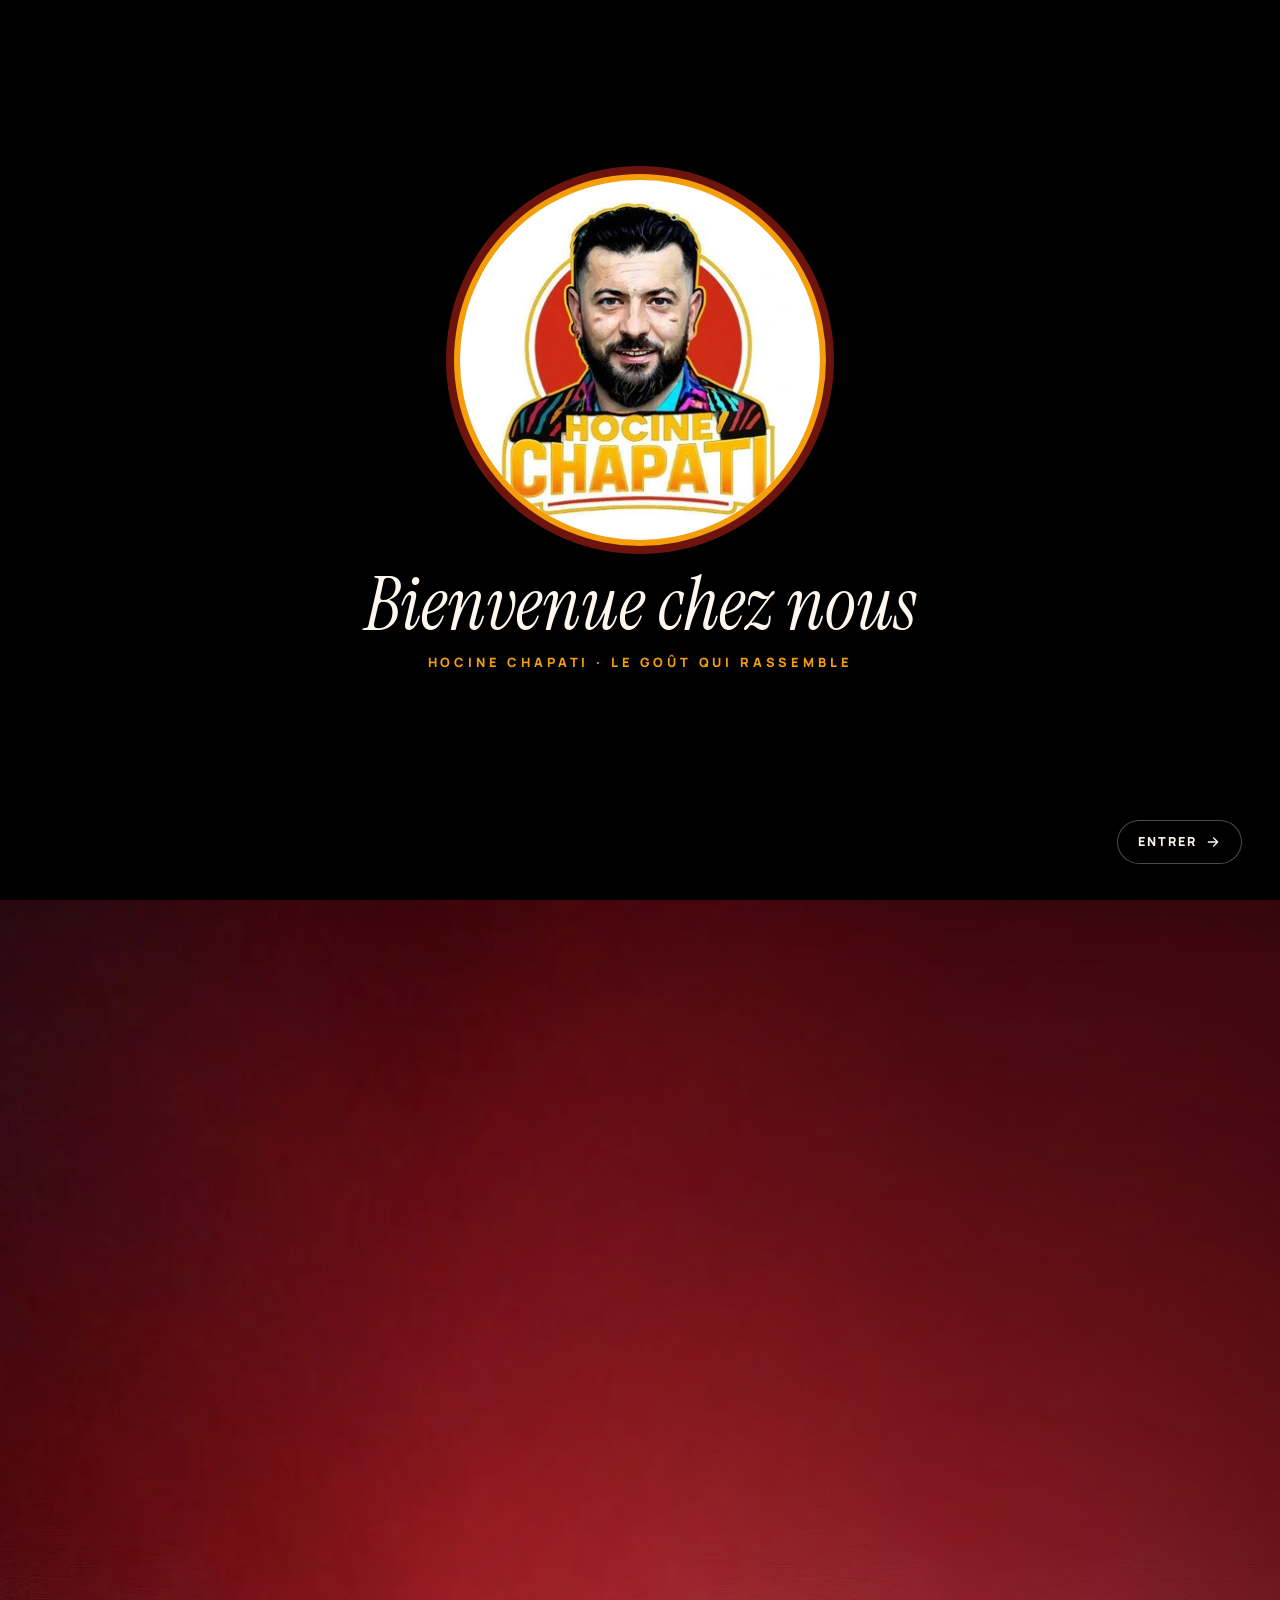
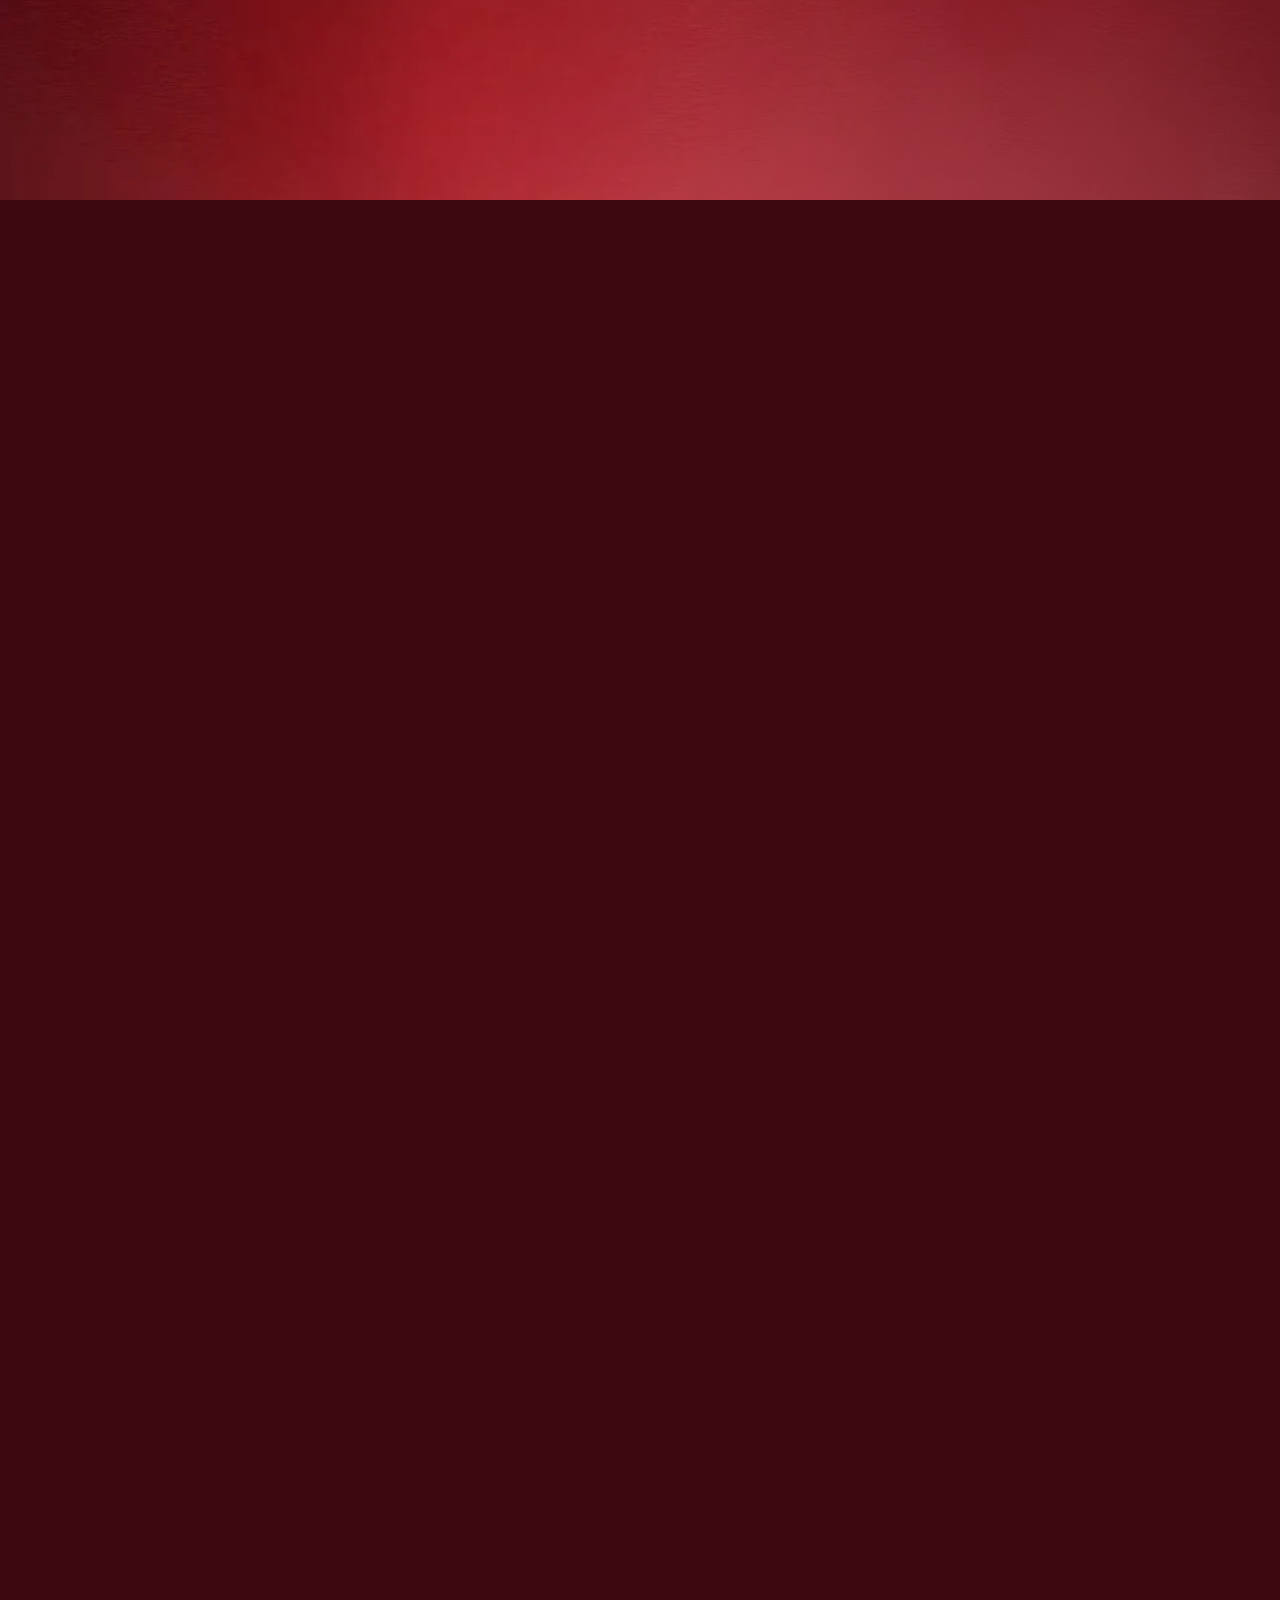
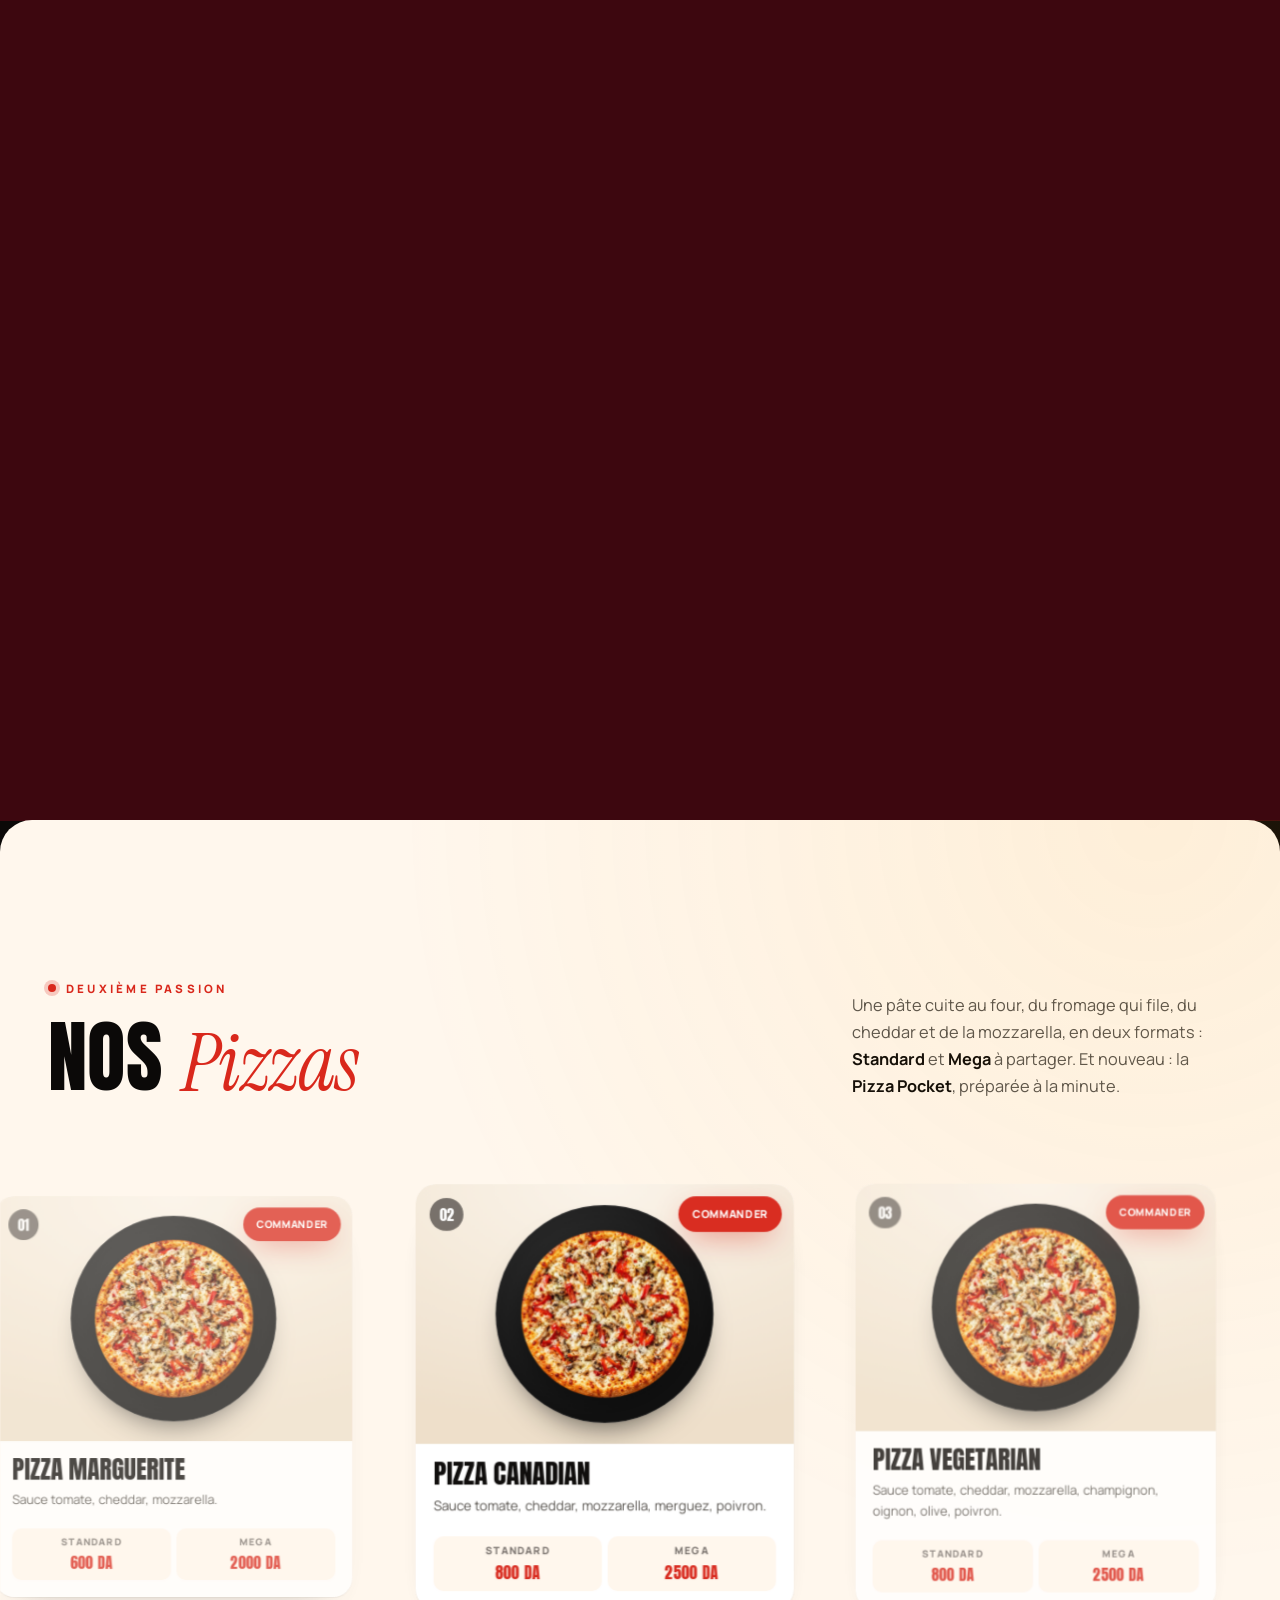
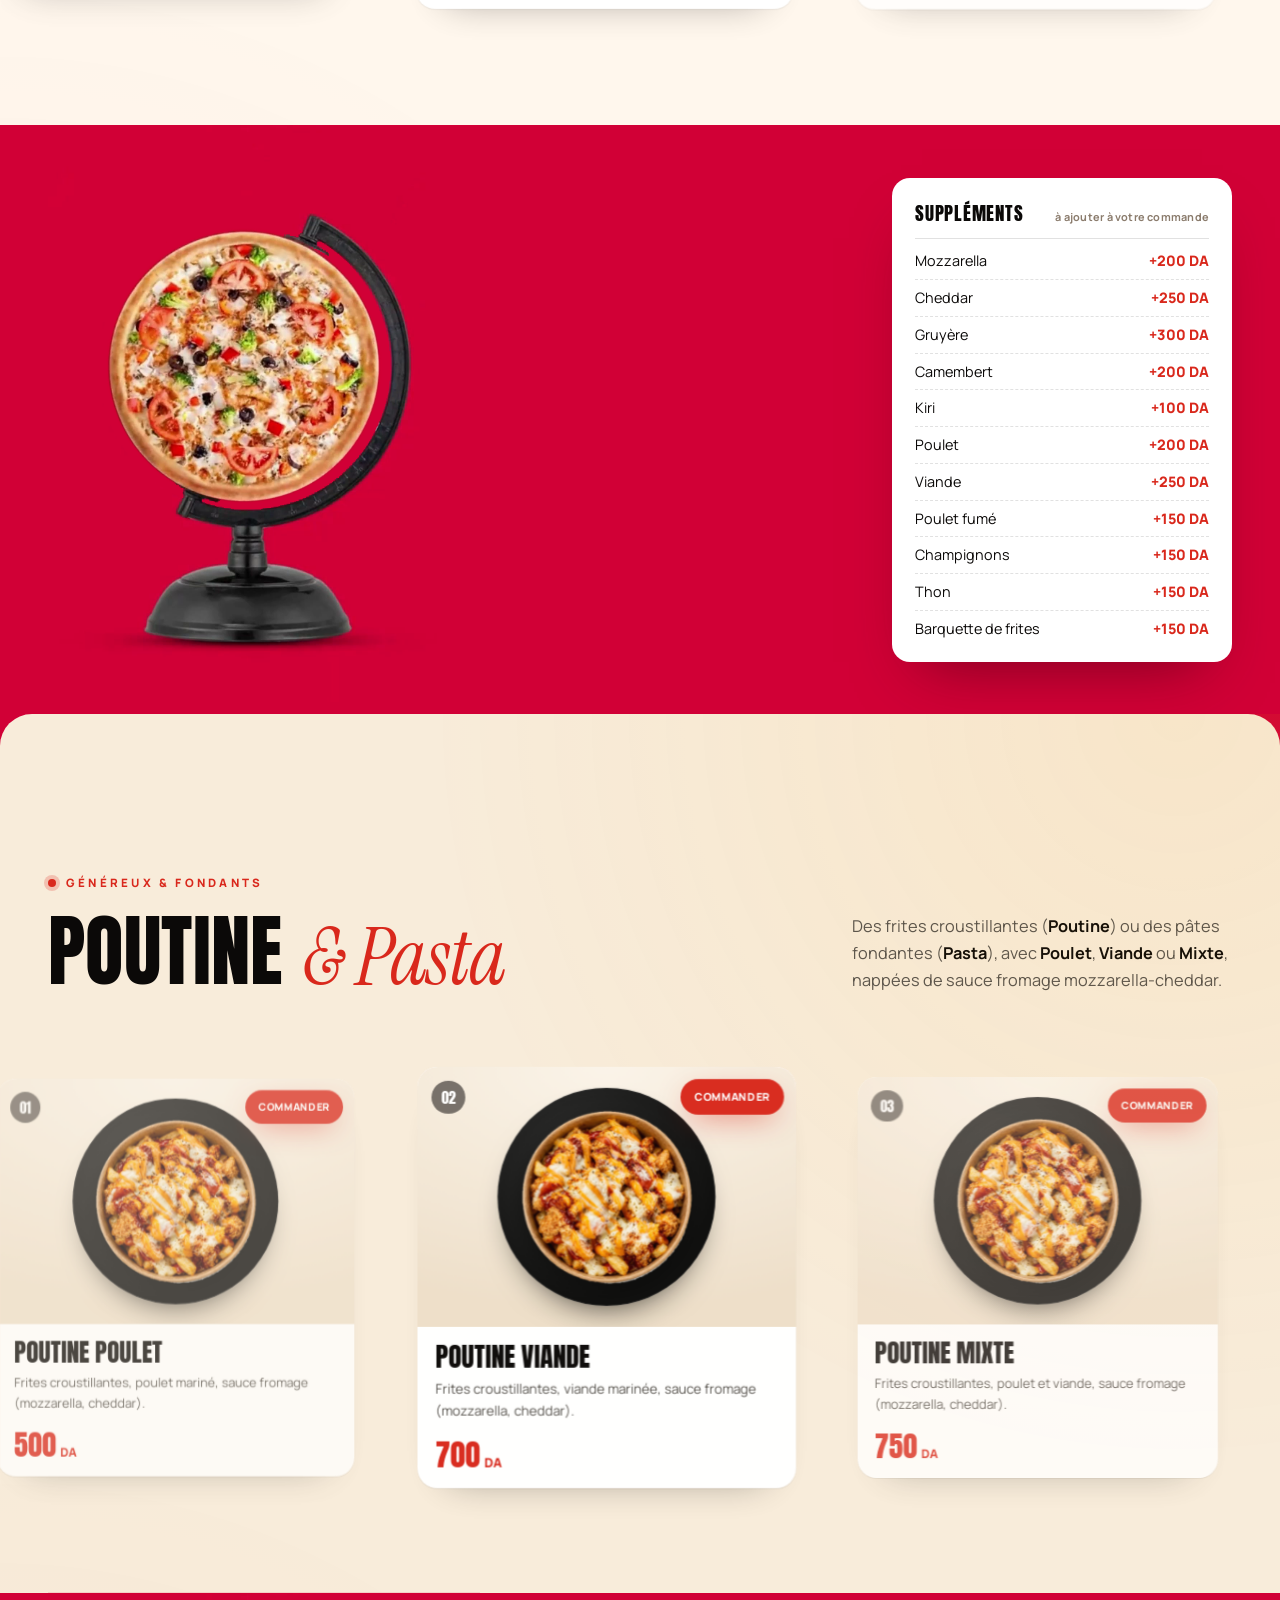
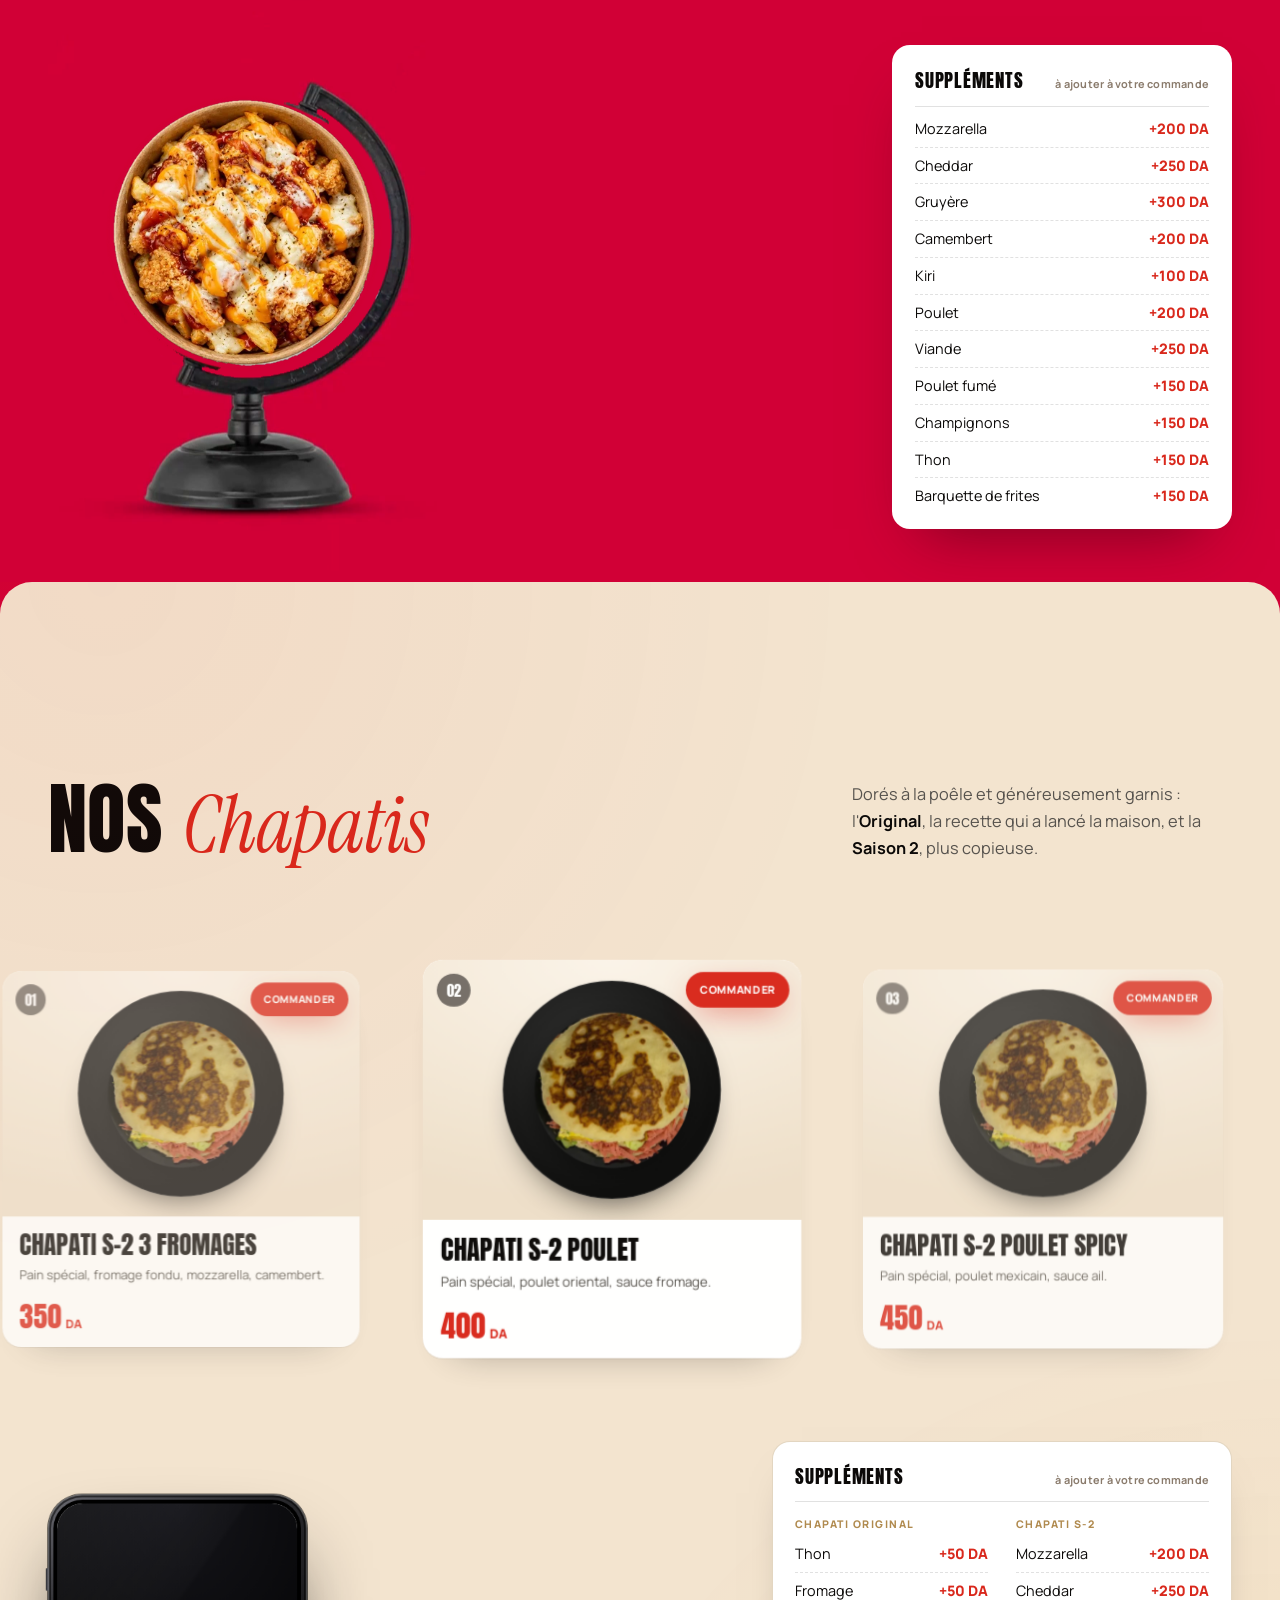
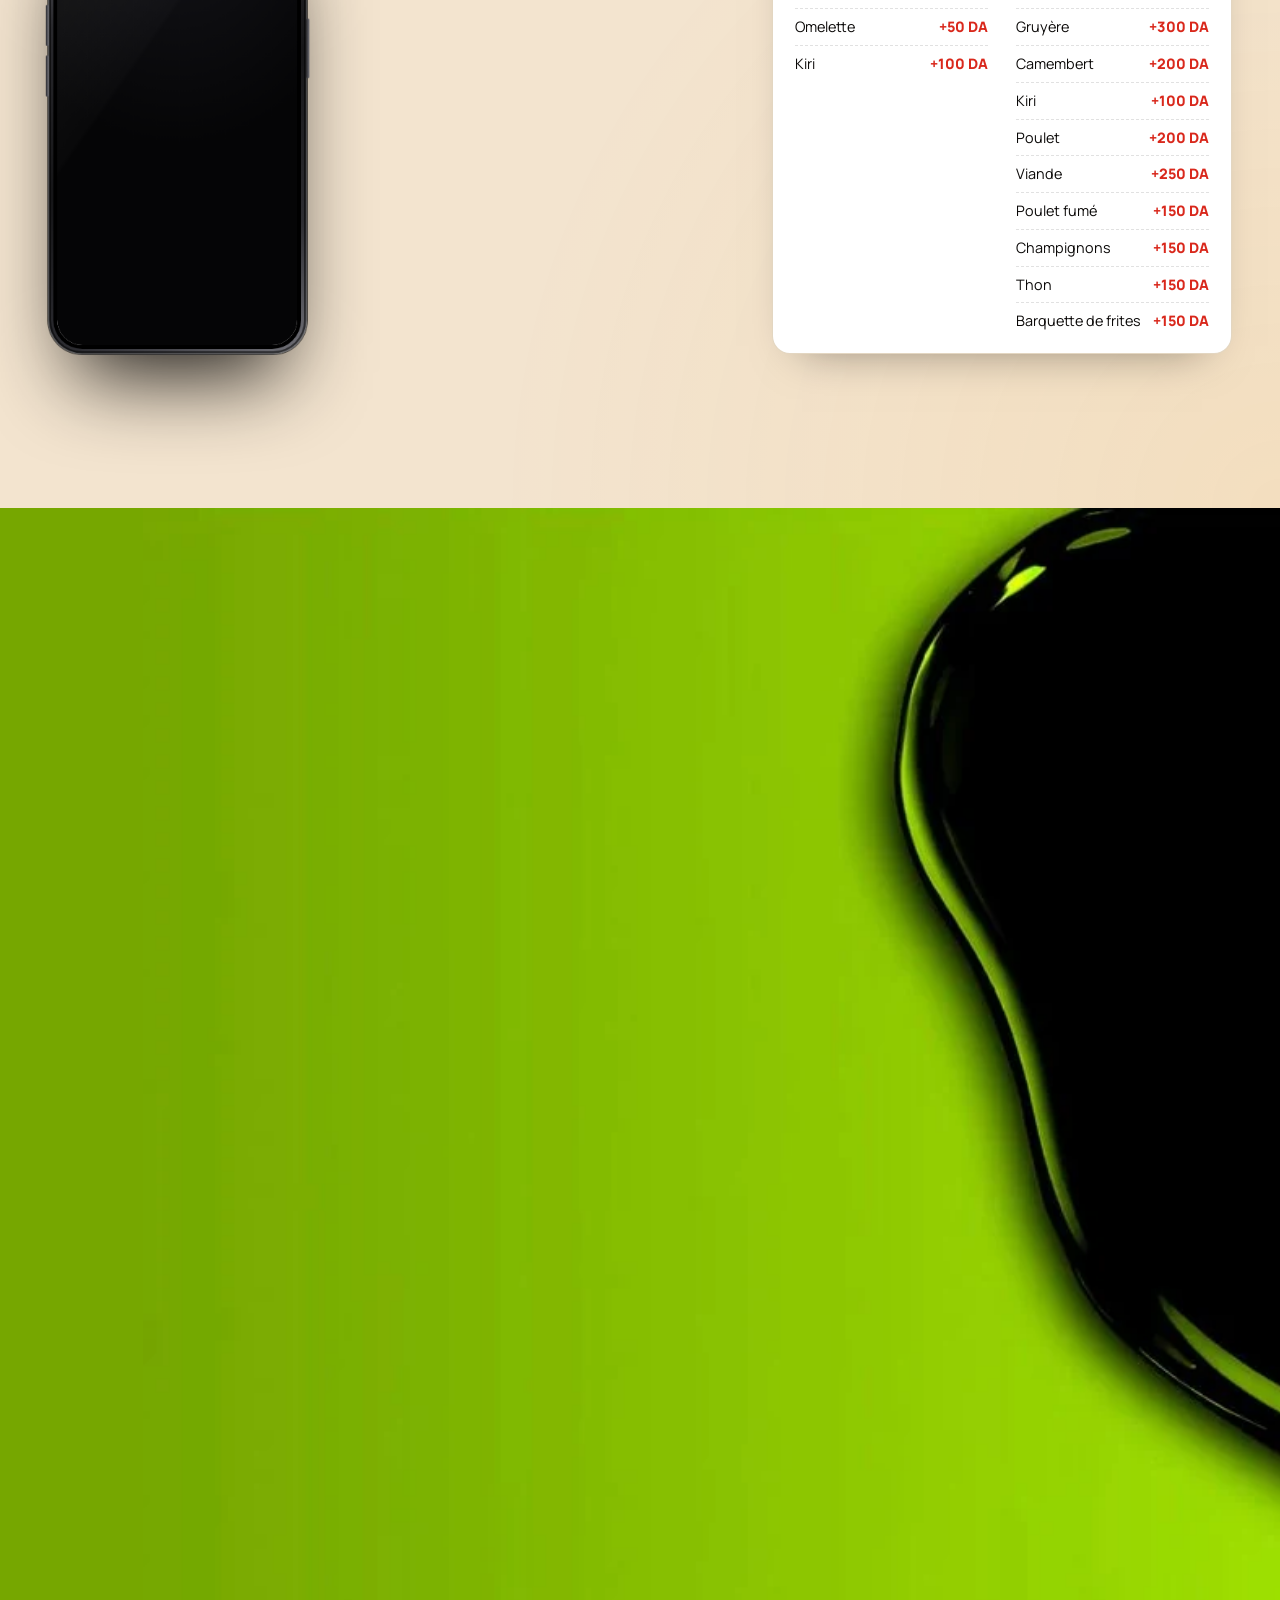
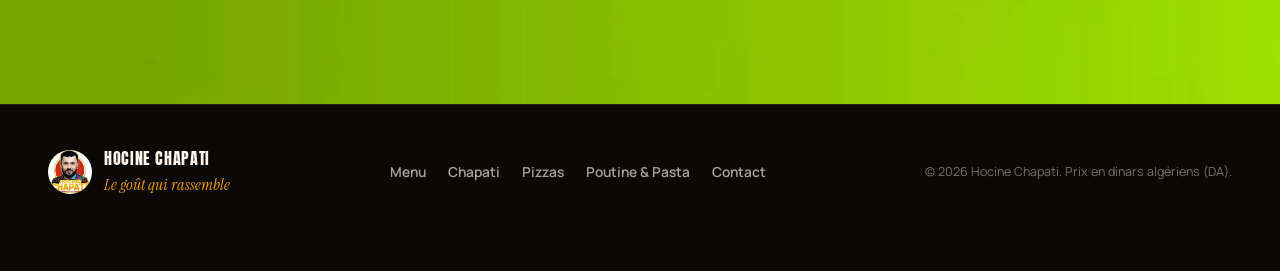
==== commit 7d8408d9: "Menu mobile : affiche avant les suppléments, plus de « + » sur les affiches - Téléphone / tablette :" ====
--- a/index.html
+++ b/index.html
@@ -25,7 +25,7 @@
   <link href="https://fonts.googleapis.com/css2?family=Anton&family=Instrument+Serif:ital@0;1&family=Manrope:wght@400;500;600;700;800&display=swap" rel="stylesheet">
   <link rel="preload" as="image" href="assets/img/logo.webp" fetchpriority="high">
   <link rel="preload" as="image" href="assets/img/pizza-ronde.webp">
-  <link rel="stylesheet" href="assets/css/styles.css?v=105">
+  <link rel="stylesheet" href="assets/css/styles.css?v=106">
   <script>document.documentElement.classList.add("js");if(!location.hash)document.documentElement.classList.add("has-intro")</script>
 
   <!-- Données structurées (Google) : ville tirée de la fiche Google Maps ; rue à ajouter quand le client la donne -->
@@ -427,7 +427,7 @@
 
   <script src="assets/js/menu-data.js?v=103" defer></script>
   <script src="assets/js/catalog.js?v=103" defer></script>
-  <script src="assets/js/main.js?v=104" defer></script>
+  <script src="assets/js/main.js?v=106" defer></script>
   <script src="assets/js/order.js?v=103" defer></script>
 </body>
 </html>
--- a/assets/css/styles.css
+++ b/assets/css/styles.css
@@ -2418,3 +2418,28 @@
 .page-menu .fab-menu { border-color: var(--hc-red); box-shadow: 0 0 0 4px rgba(215,25,31,.2), 0 16px 30px -10px rgba(0,0,0,.7); }
 .page-menu .fab-menu svg { stroke: #fff; }
 @media (max-width: 760px) { .page-menu .carte__title { margin-left: 44px; } }
+
+/* ---------- affiches : plus de « + » ; les plats cliquables s'allument 2 fois quand l'affiche apparaît ---------- */
+.carte__plus { display: none !important; }
+.carte.is-hint .carte__hot { animation: hot-hint 1.1s ease-in-out 2; }
+.carte.is-hint .carte__hot:nth-child(3n) { animation-delay: .12s; }
+.carte.is-hint .carte__hot:nth-child(3n+1) { animation-delay: .24s; }
+@keyframes hot-hint {
+  0%, 100% { background: transparent; box-shadow: none; }
+  50% { background: rgba(255,255,255,.14); box-shadow: inset 0 0 0 2px rgba(255,255,255,.95), 0 0 16px rgba(255,255,255,.45); }
+}
+/* au toucher (téléphone) : contour blanc pendant l'appui */
+.carte__hot:active { background: rgba(255,255,255,.22); box-shadow: inset 0 0 0 2px #fff; }
+
+/* ---------- téléphone / tablette : titre de la catégorie, puis l'affiche, puis les suppléments ---------- */
+@media (max-width: 960px) {
+  .mcat__grid { gap: 0; }
+  .mcat__info { display: contents; }
+  .mcat__kicker, .mcat__title, .mcat__tag { order: 0; }
+  .mcat__list { order: 1; margin: 22px 0 0; padding-bottom: 34px; }
+  .mcat__green { bottom: 0; }
+  .mcat__card { order: 2; }
+  .mcat__cta { order: 3; justify-self: start; }
+  .mcat__feats { order: 4; }
+}
+@media (prefers-reduced-motion: reduce) { .carte.is-hint .carte__hot { animation: none; } }
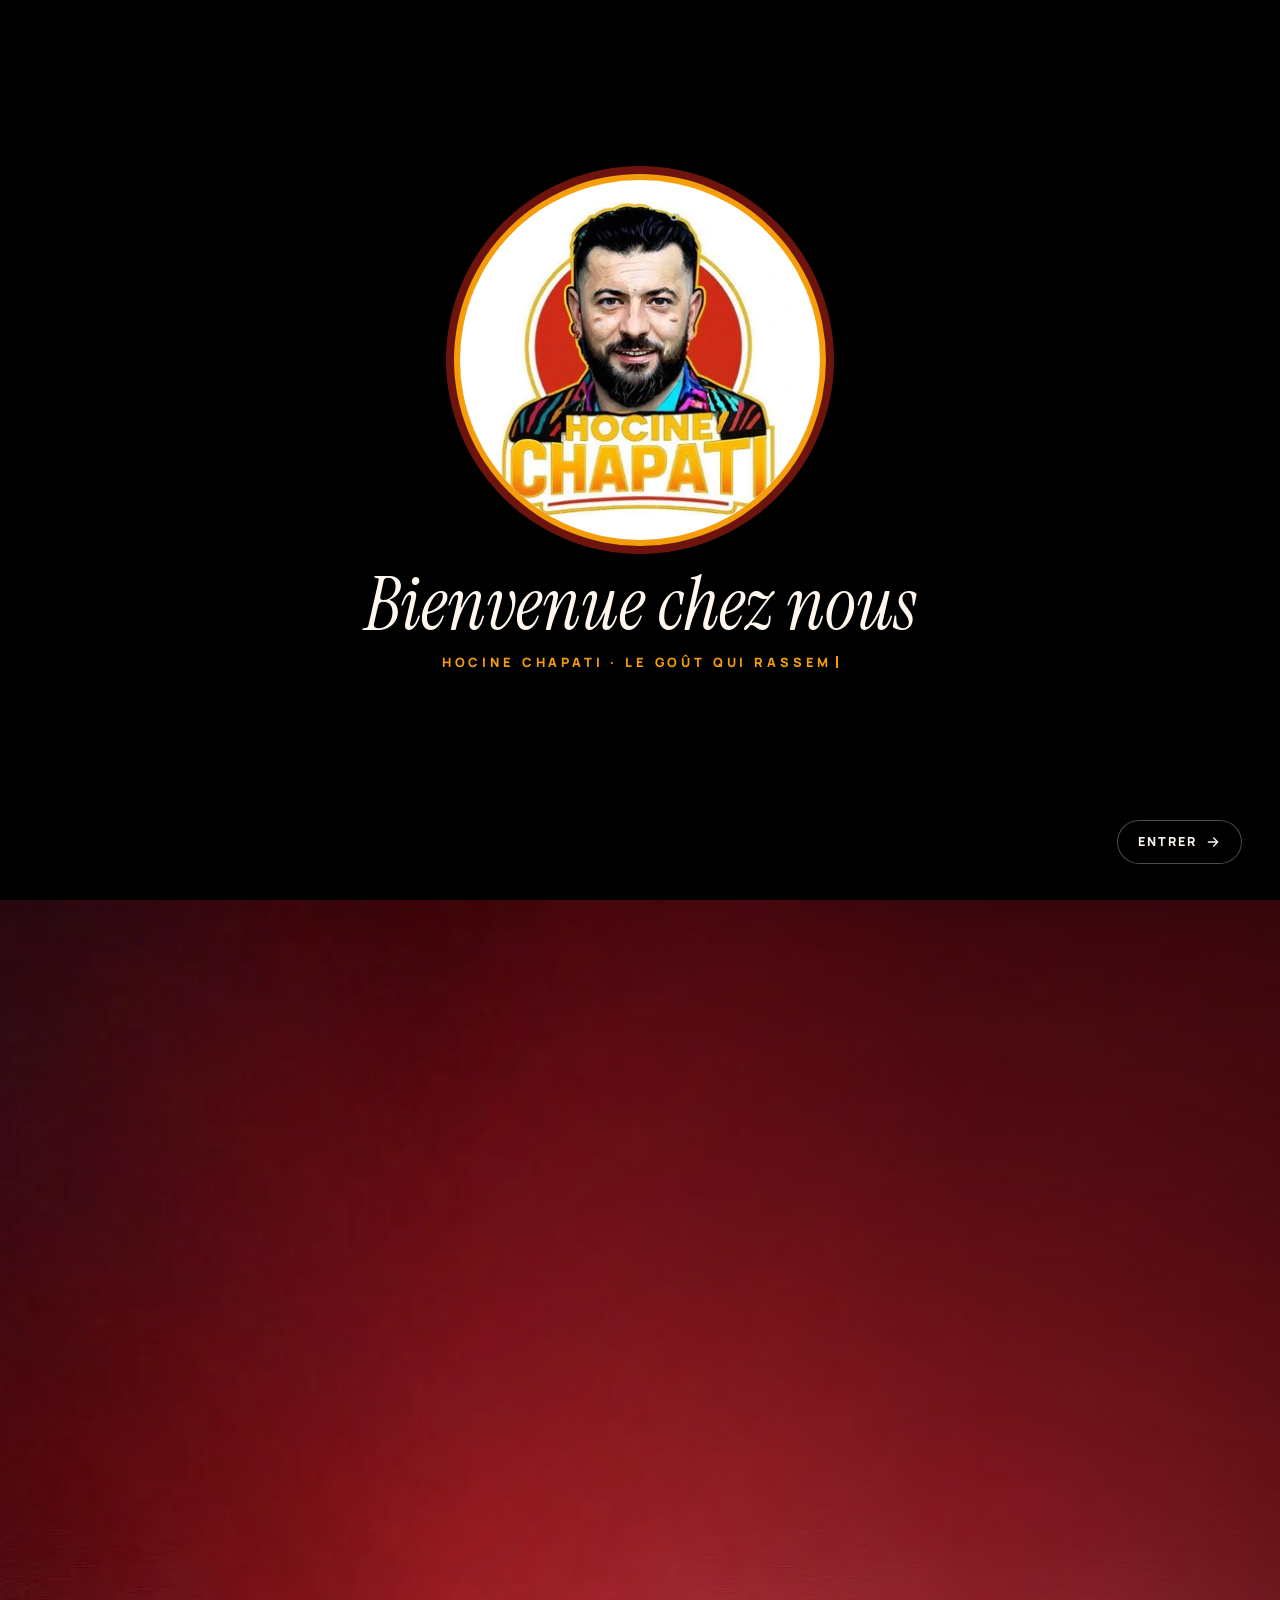
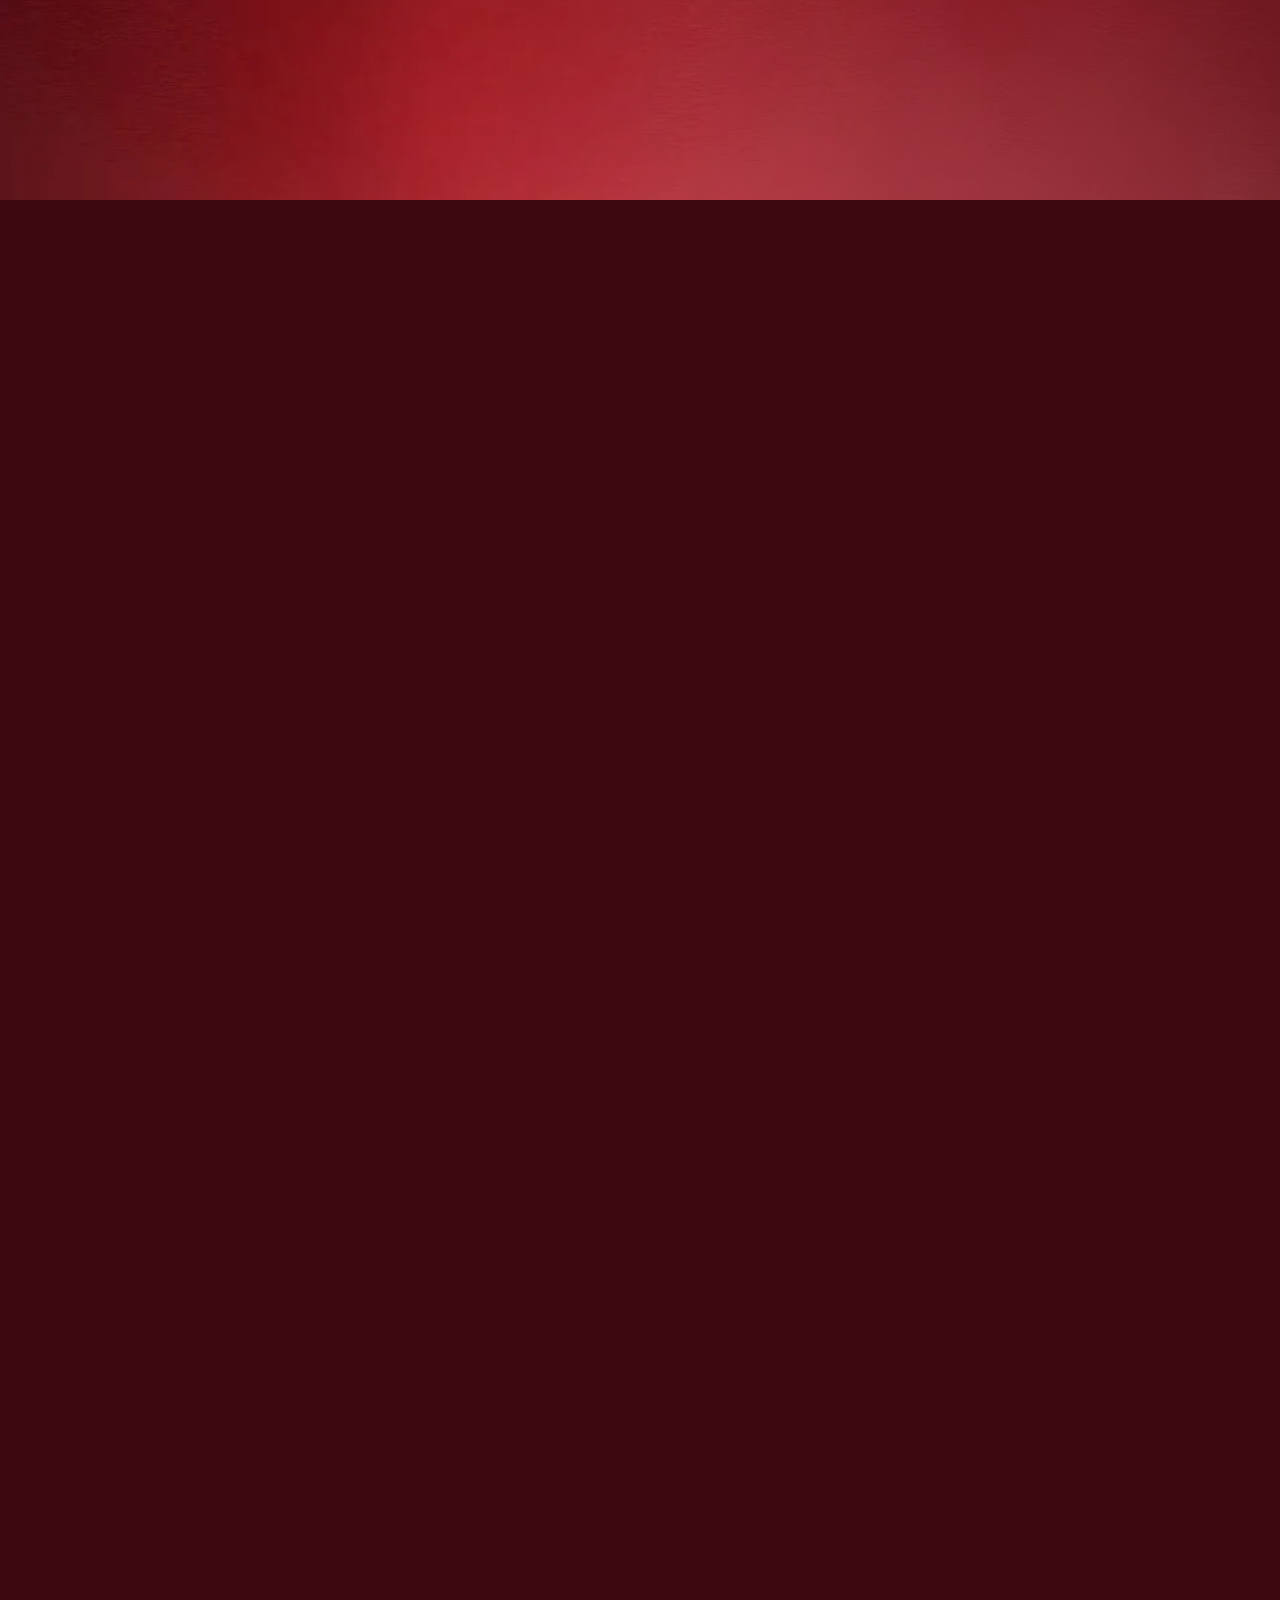
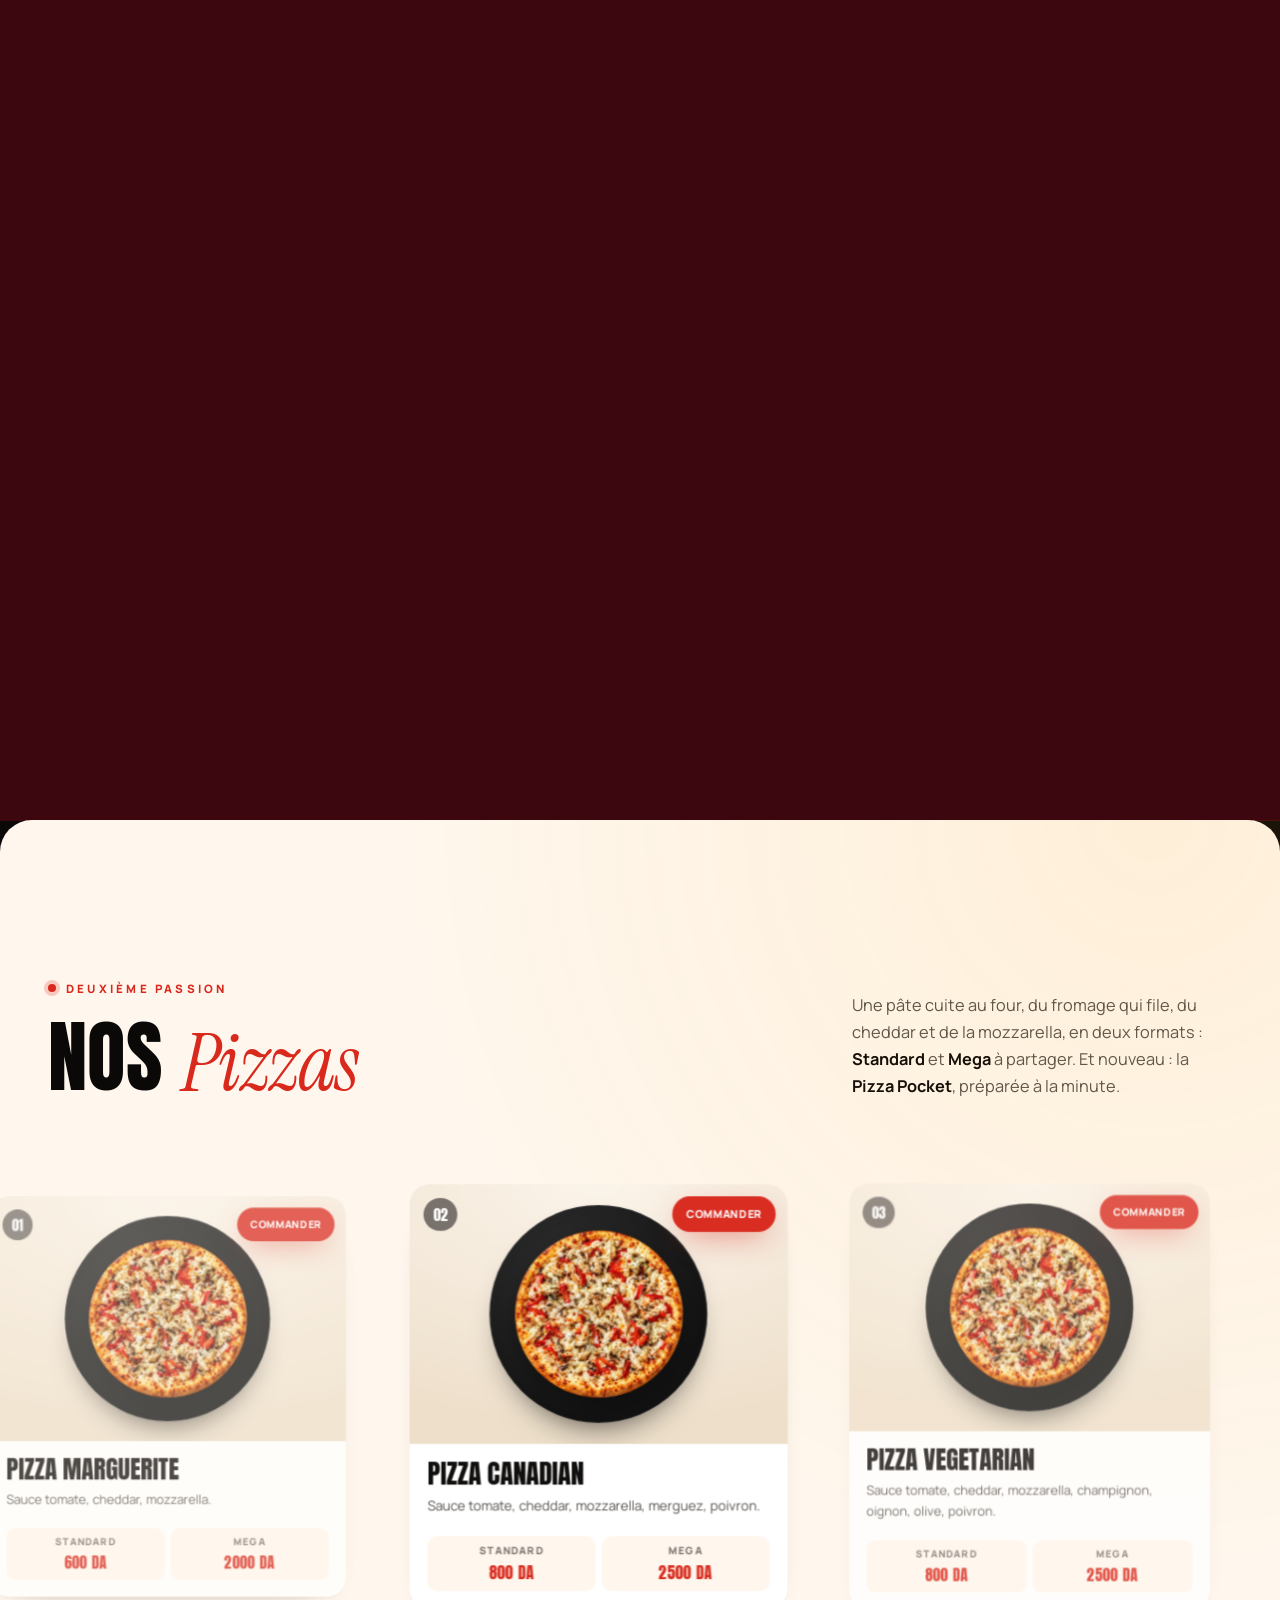
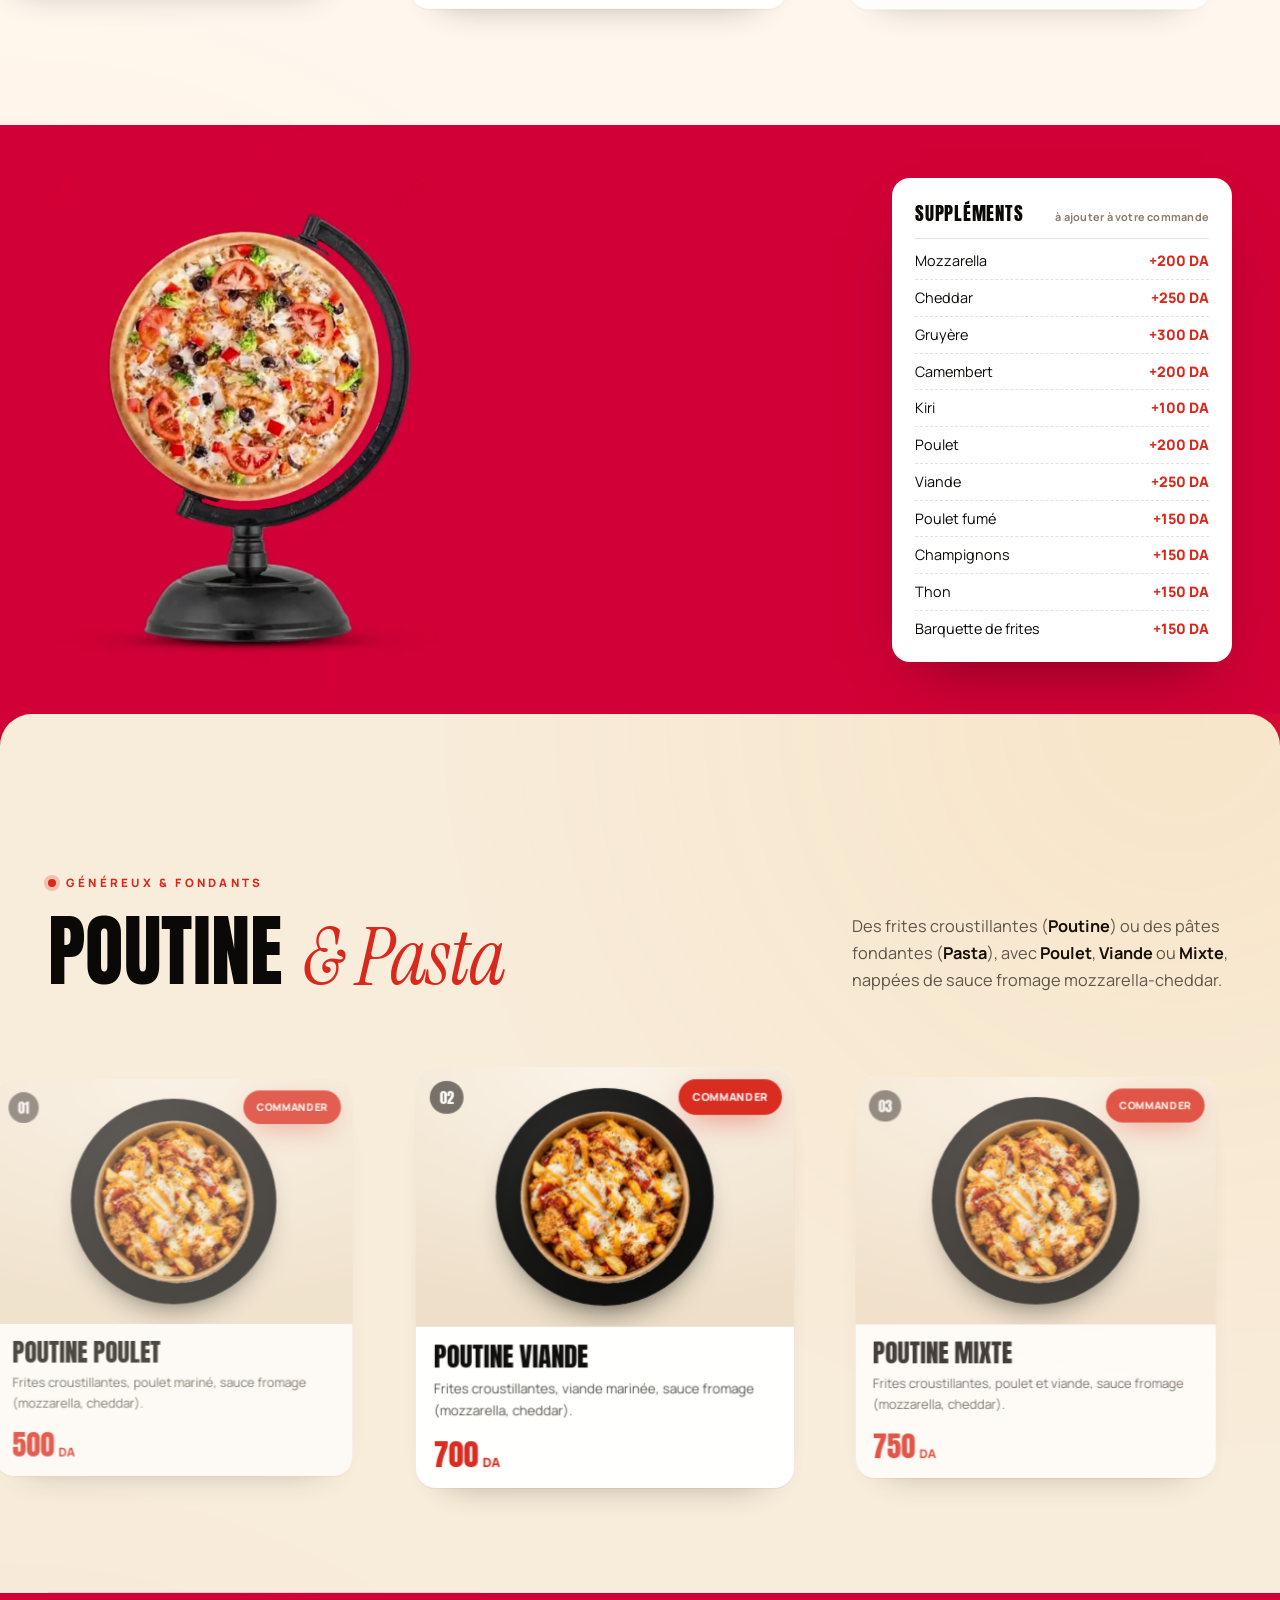
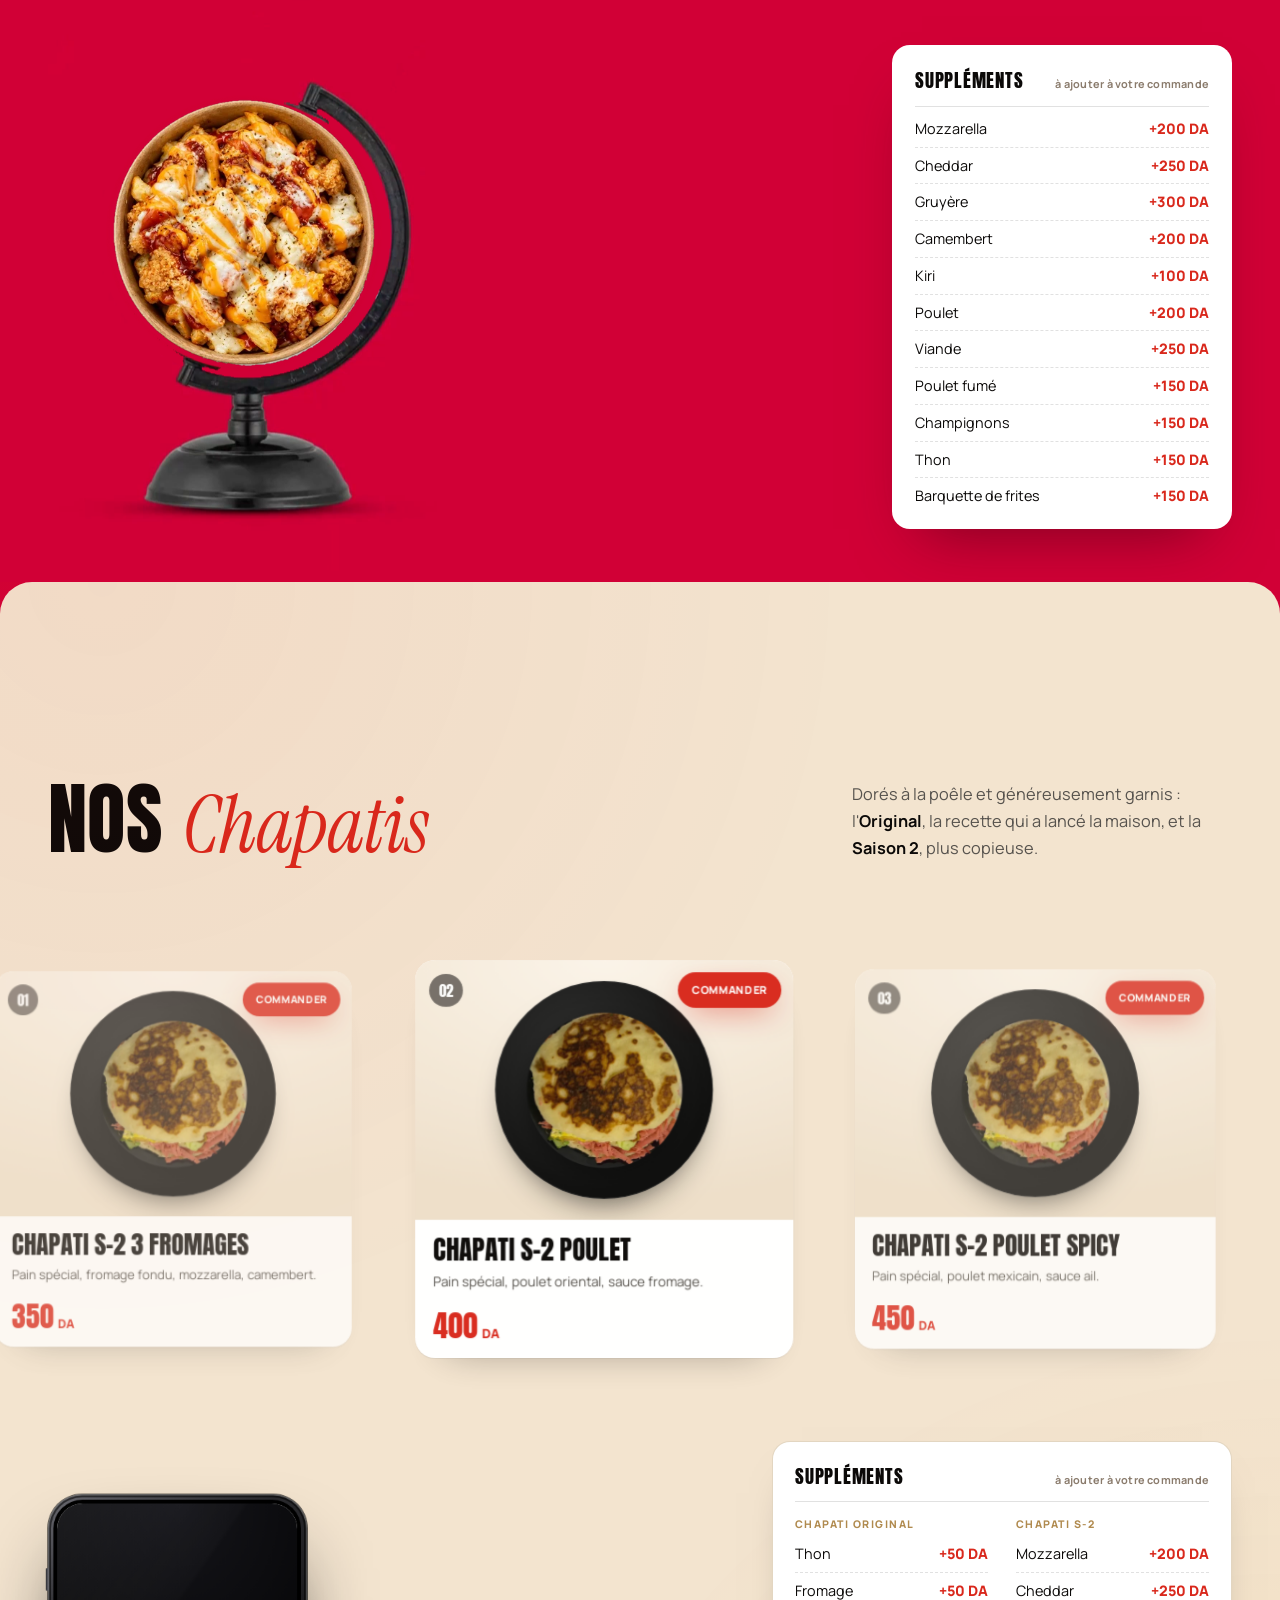
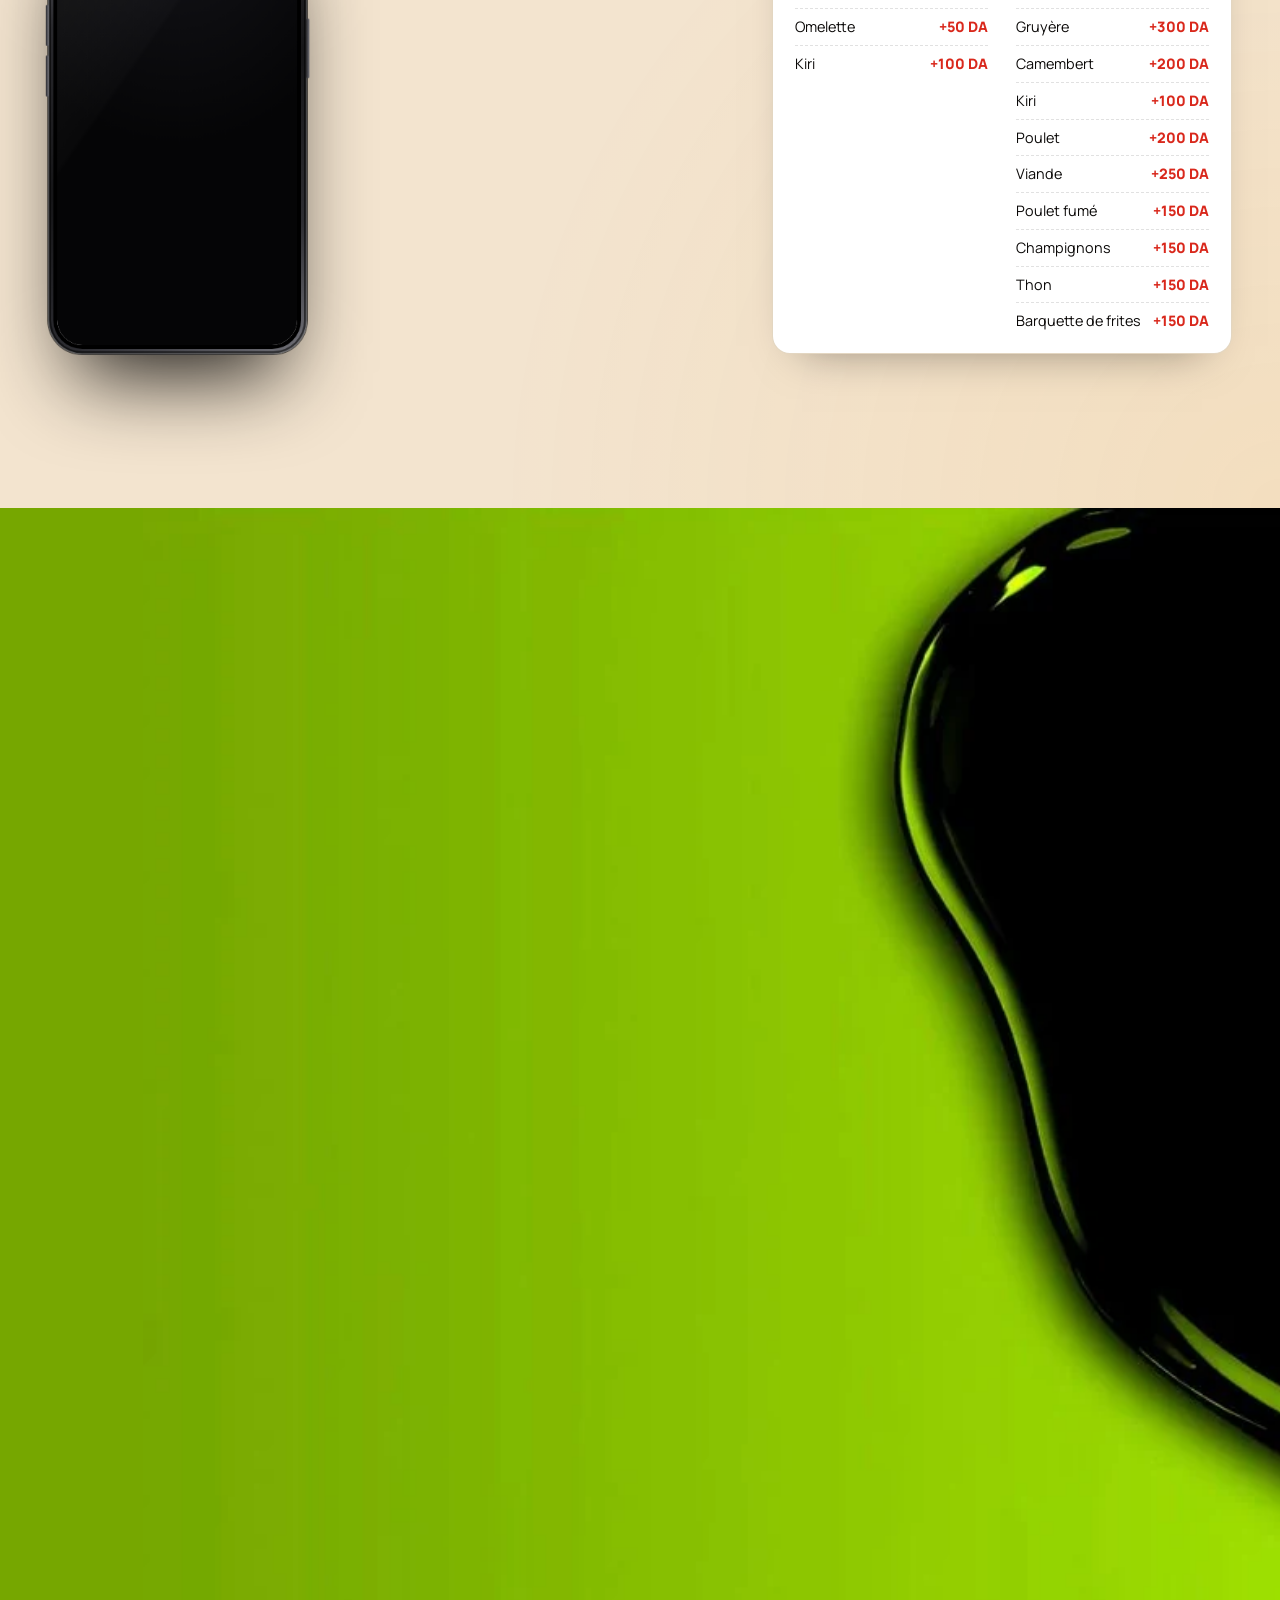
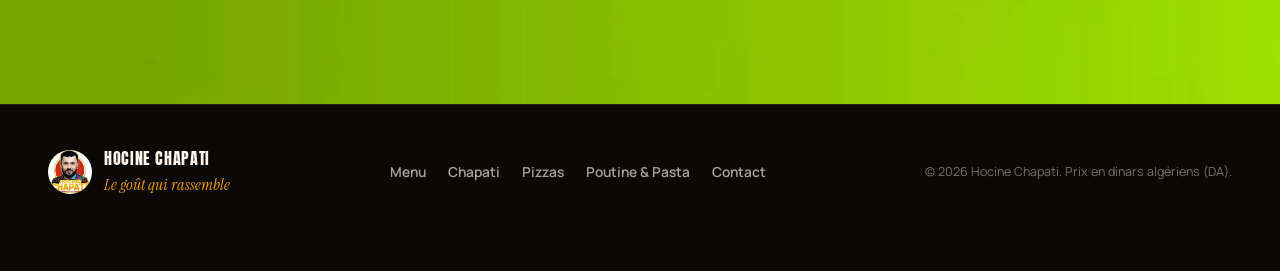
==== commit a01d826a: "Boîte de pizza « à emporter » qui se colle sur l'iPhone, suppléments en bas sur mobile - Clic sur « " ====
--- a/index.html
+++ b/index.html
@@ -25,7 +25,7 @@
   <link href="https://fonts.googleapis.com/css2?family=Anton&family=Instrument+Serif:ital@0;1&family=Manrope:wght@400;500;600;700;800&display=swap" rel="stylesheet">
   <link rel="preload" as="image" href="assets/img/logo.webp" fetchpriority="high">
   <link rel="preload" as="image" href="assets/img/pizza-ronde.webp">
-  <link rel="stylesheet" href="assets/css/styles.css?v=106">
+  <link rel="stylesheet" href="assets/css/styles.css?v=111">
   <script>document.documentElement.classList.add("js");if(!location.hash)document.documentElement.classList.add("has-intro")</script>
 
   <!-- Données structurées (Google) : ville tirée de la fiche Google Maps ; rue à ajouter quand le client la donne -->
@@ -426,8 +426,8 @@
   </a>
 
   <script src="assets/js/menu-data.js?v=103" defer></script>
-  <script src="assets/js/catalog.js?v=103" defer></script>
-  <script src="assets/js/main.js?v=106" defer></script>
-  <script src="assets/js/order.js?v=103" defer></script>
+  <script src="assets/js/catalog.js?v=110" defer></script>
+  <script src="assets/js/main.js?v=110" defer></script>
+  <script src="assets/js/order.js?v=115" defer></script>
 </body>
 </html>
--- a/assets/css/styles.css
+++ b/assets/css/styles.css
@@ -2443,3 +2443,18 @@
   .mcat__feats { order: 4; }
 }
 @media (prefers-reduced-motion: reduce) { .carte.is-hint .carte__hot { animation: none; } }
+
+/* ---------- téléphone / tablette : suppléments tout en bas (après le bouton Commander et les icônes) ---------- */
+@media (max-width: 960px) {
+  .mcat__info { display: contents; }
+  .mcat__cta { order: 2; margin-top: 26px; }
+  .mcat__feats { order: 3; margin-top: 26px; }
+  .mcat__card { order: 4; margin-bottom: 8px; }
+}
+
+/* ---------- boîte de pizza « à emporter » : du sac de la page Menu jusqu'à l'iPhone de l'accueil ---------- */
+.pbox { position: fixed; left: 0; top: 0; z-index: 400; width: 120px; height: 96px; pointer-events: none; will-change: transform, opacity; filter: drop-shadow(0 14px 18px rgba(0,0,0,.45)); }
+.pbox svg { display: block; width: 100%; height: 100%; overflow: visible; }
+.pbox { height: 106px; }
+/* la boîte collée sur le côté de l'iPhone (accueil) */
+.pbox.pbox--stuck { position: absolute; z-index: 50; transform-origin: 50% 50%; filter: drop-shadow(0 8px 12px rgba(0,0,0,.45)); }
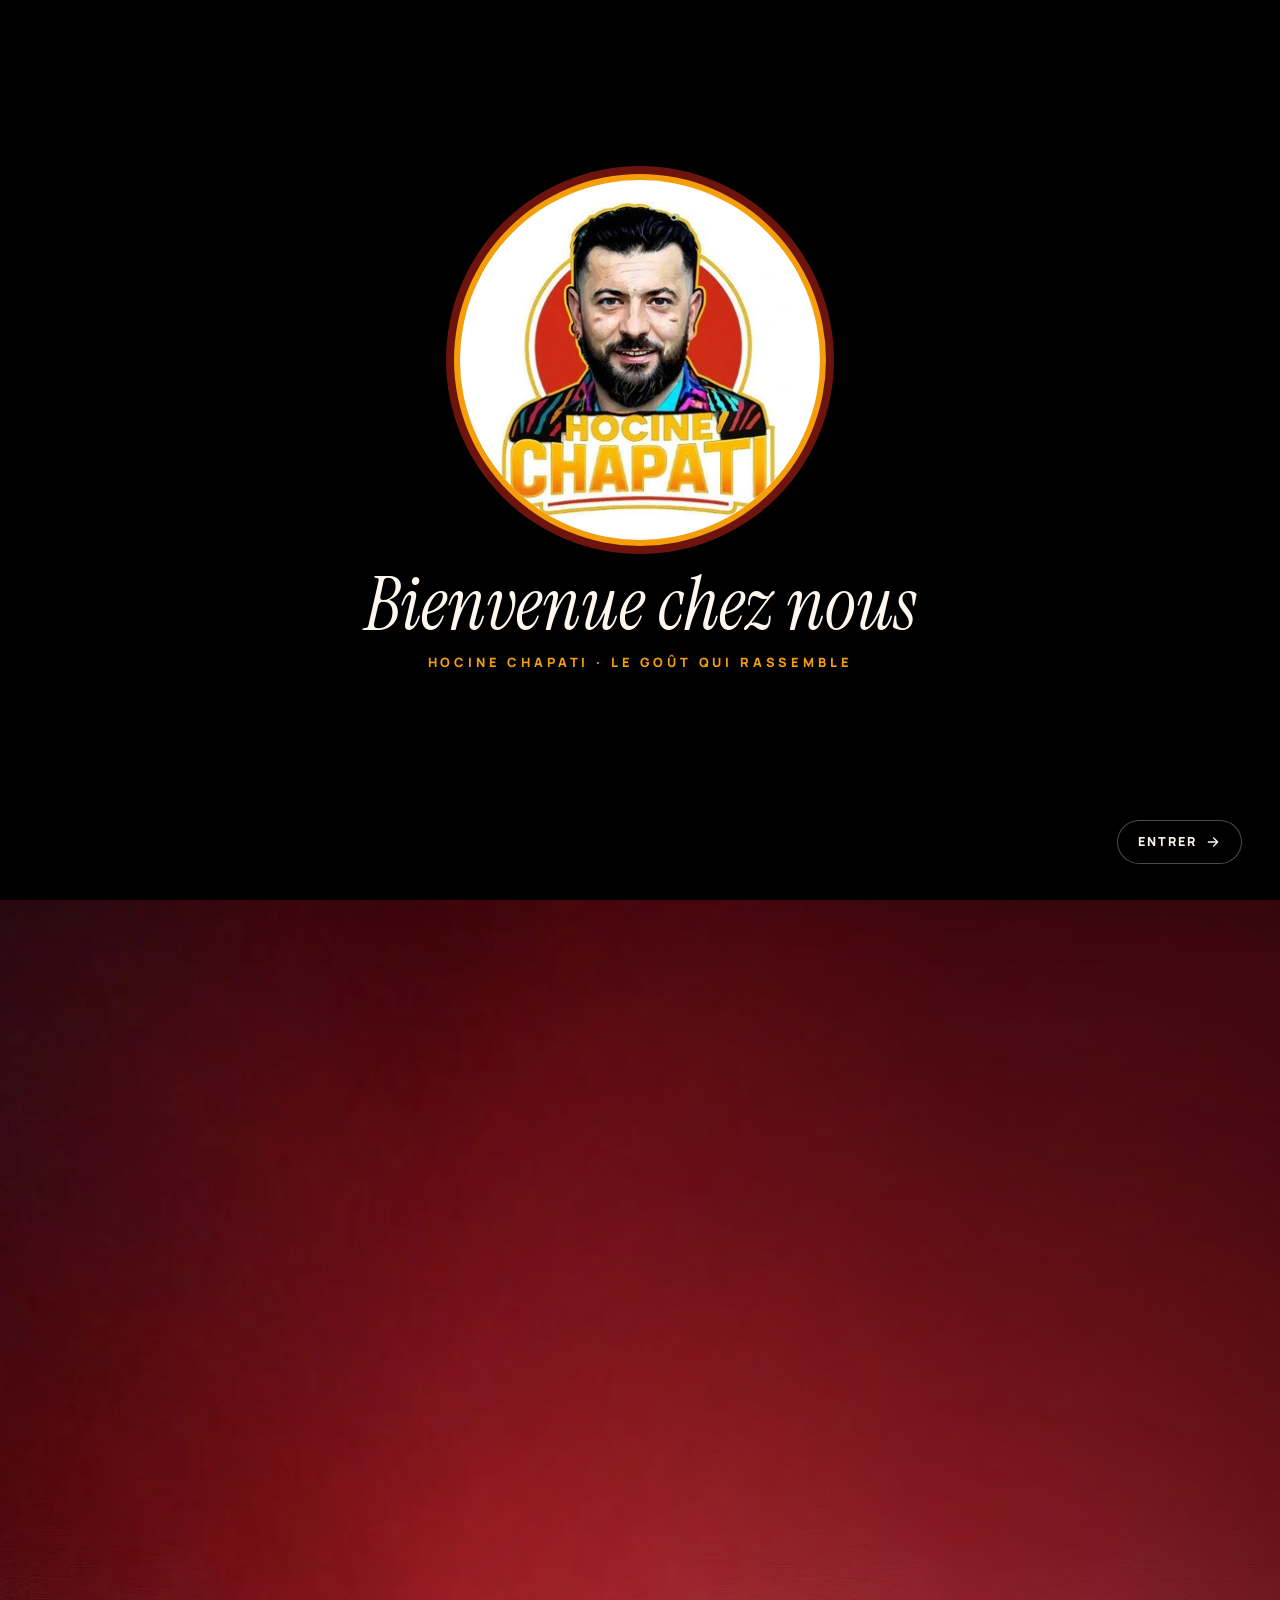
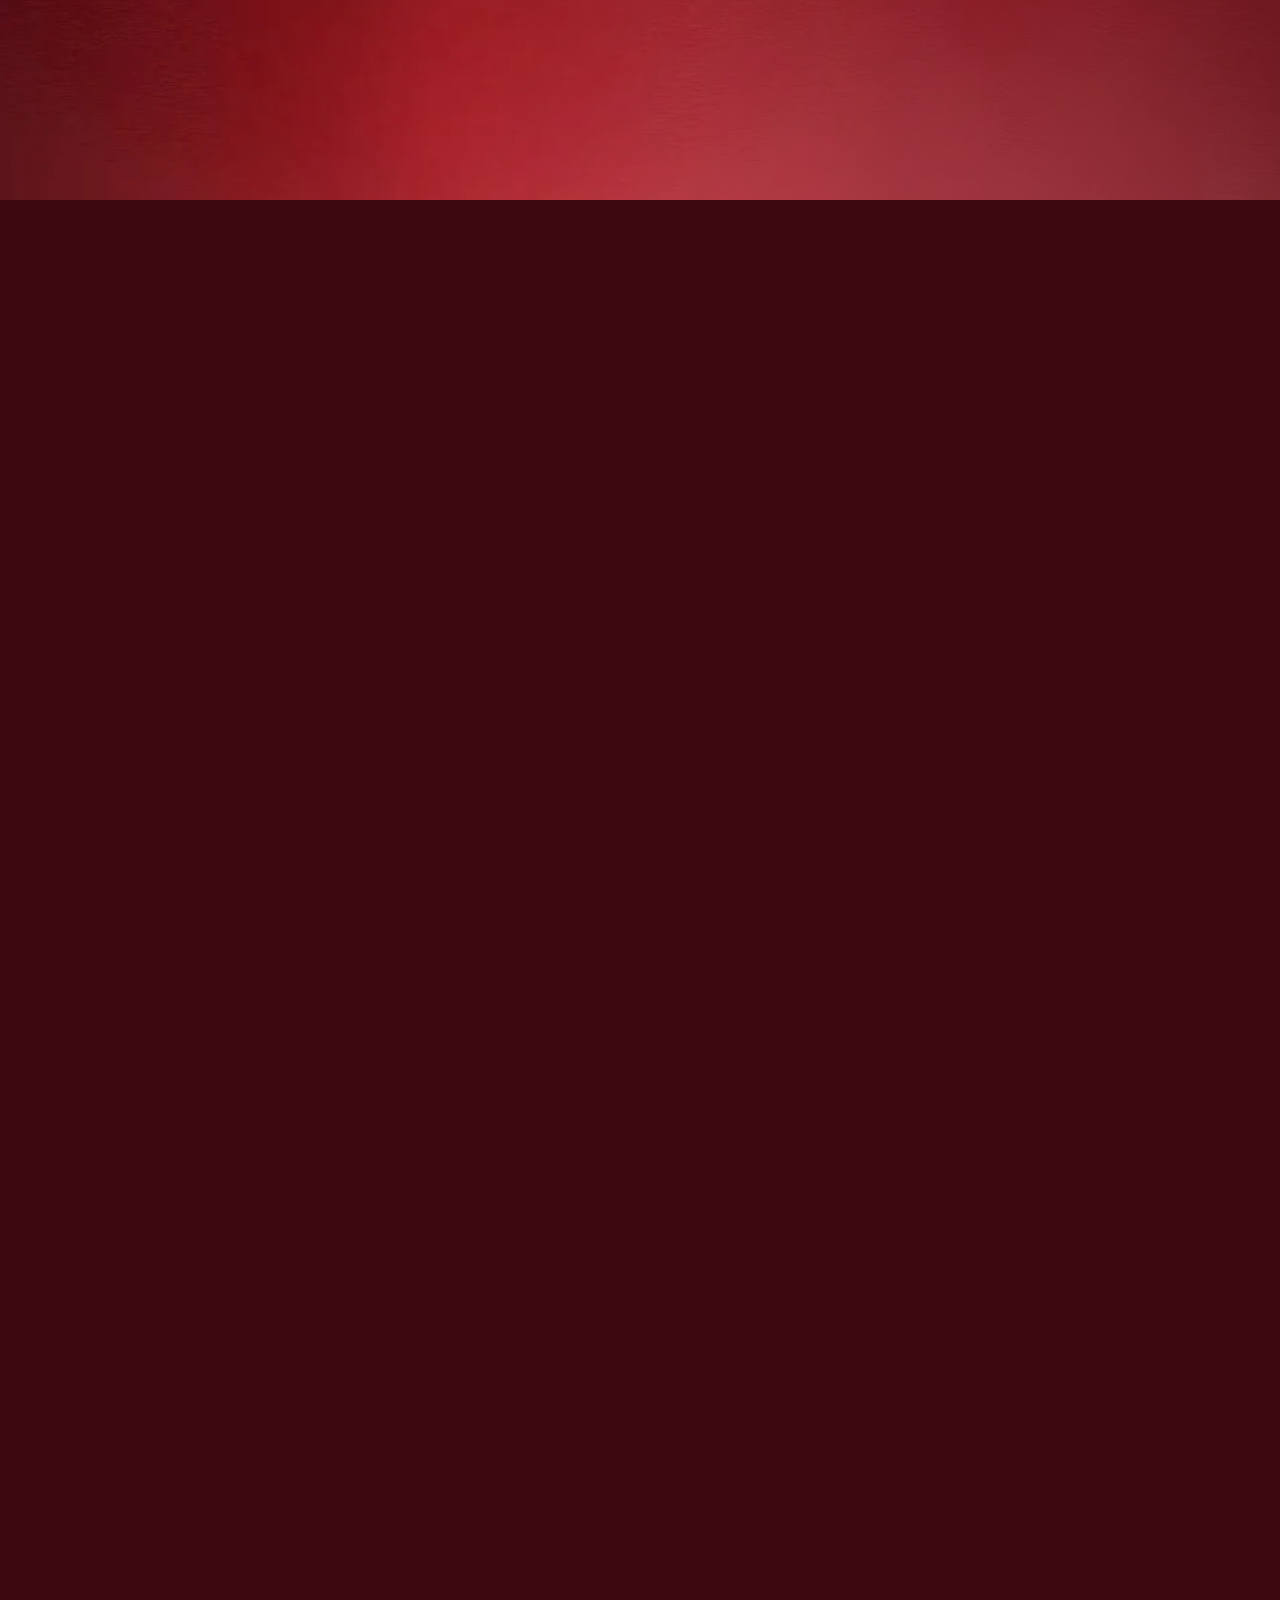
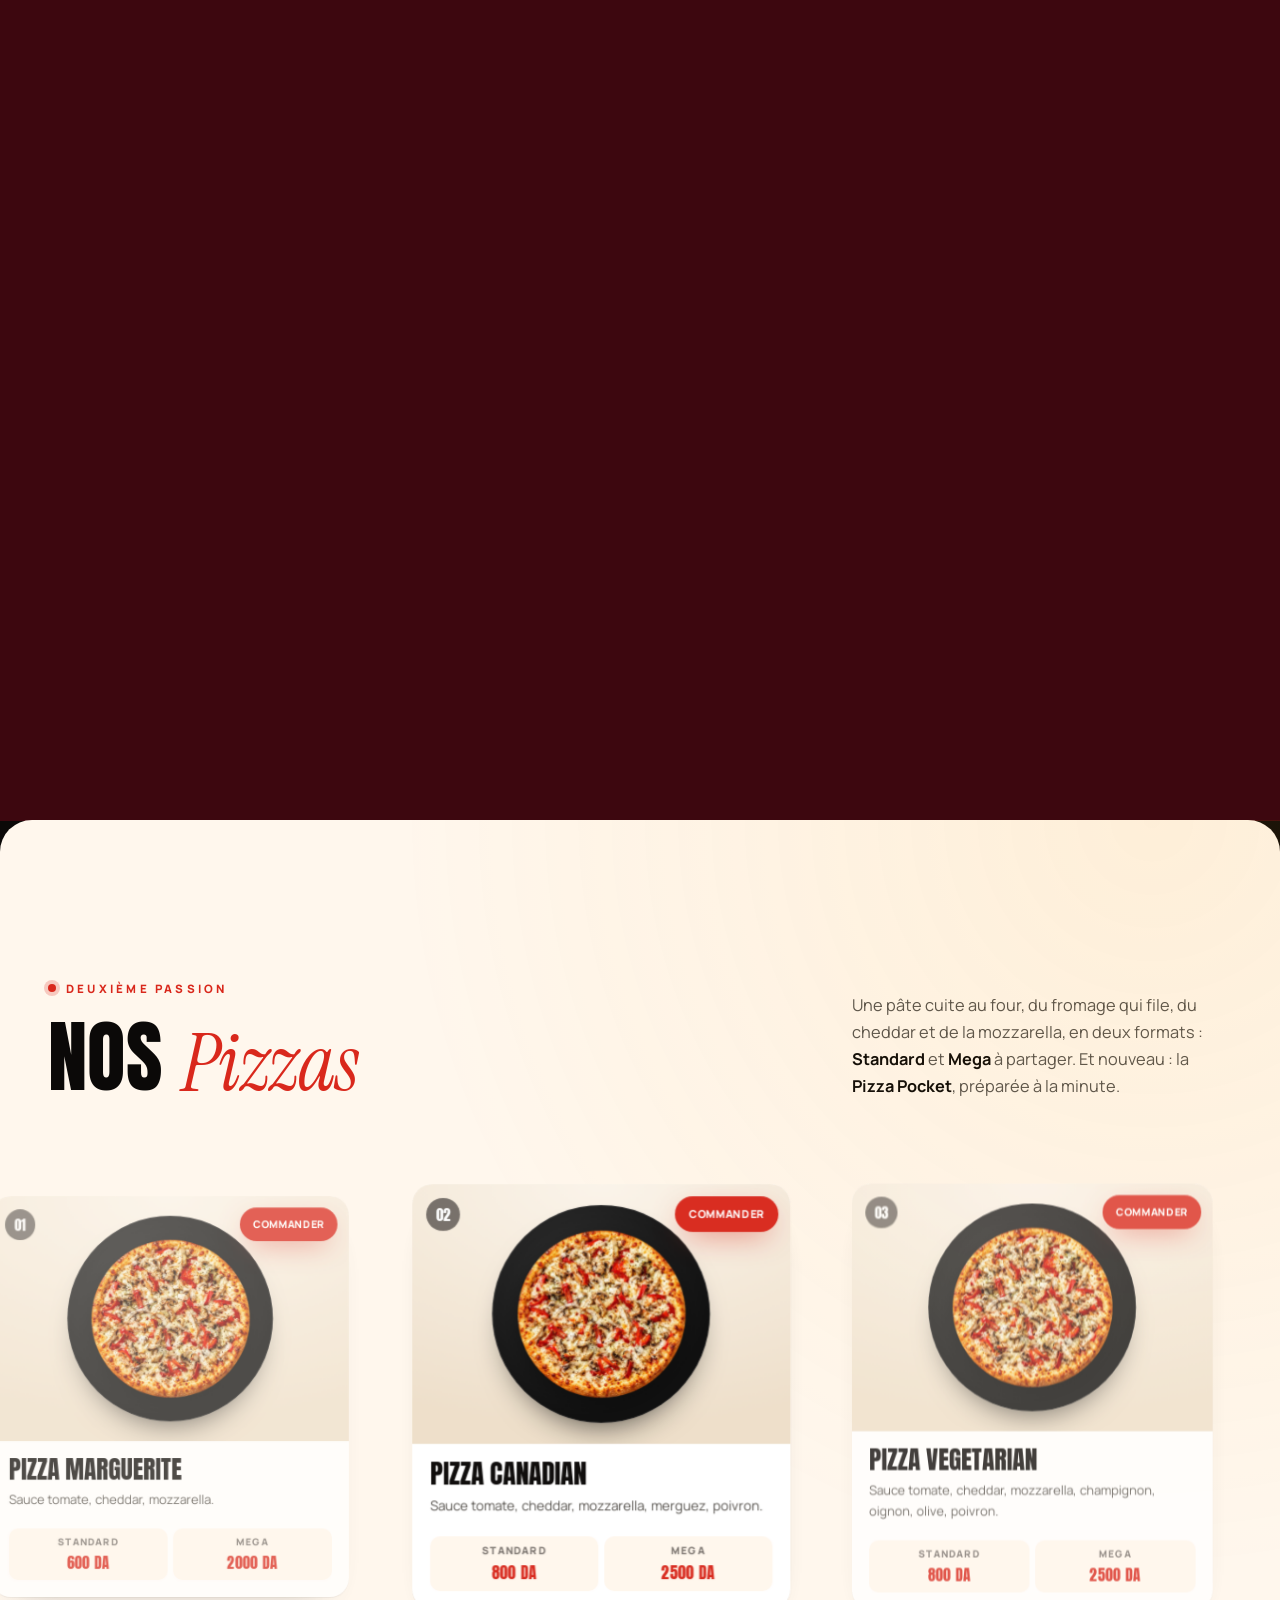
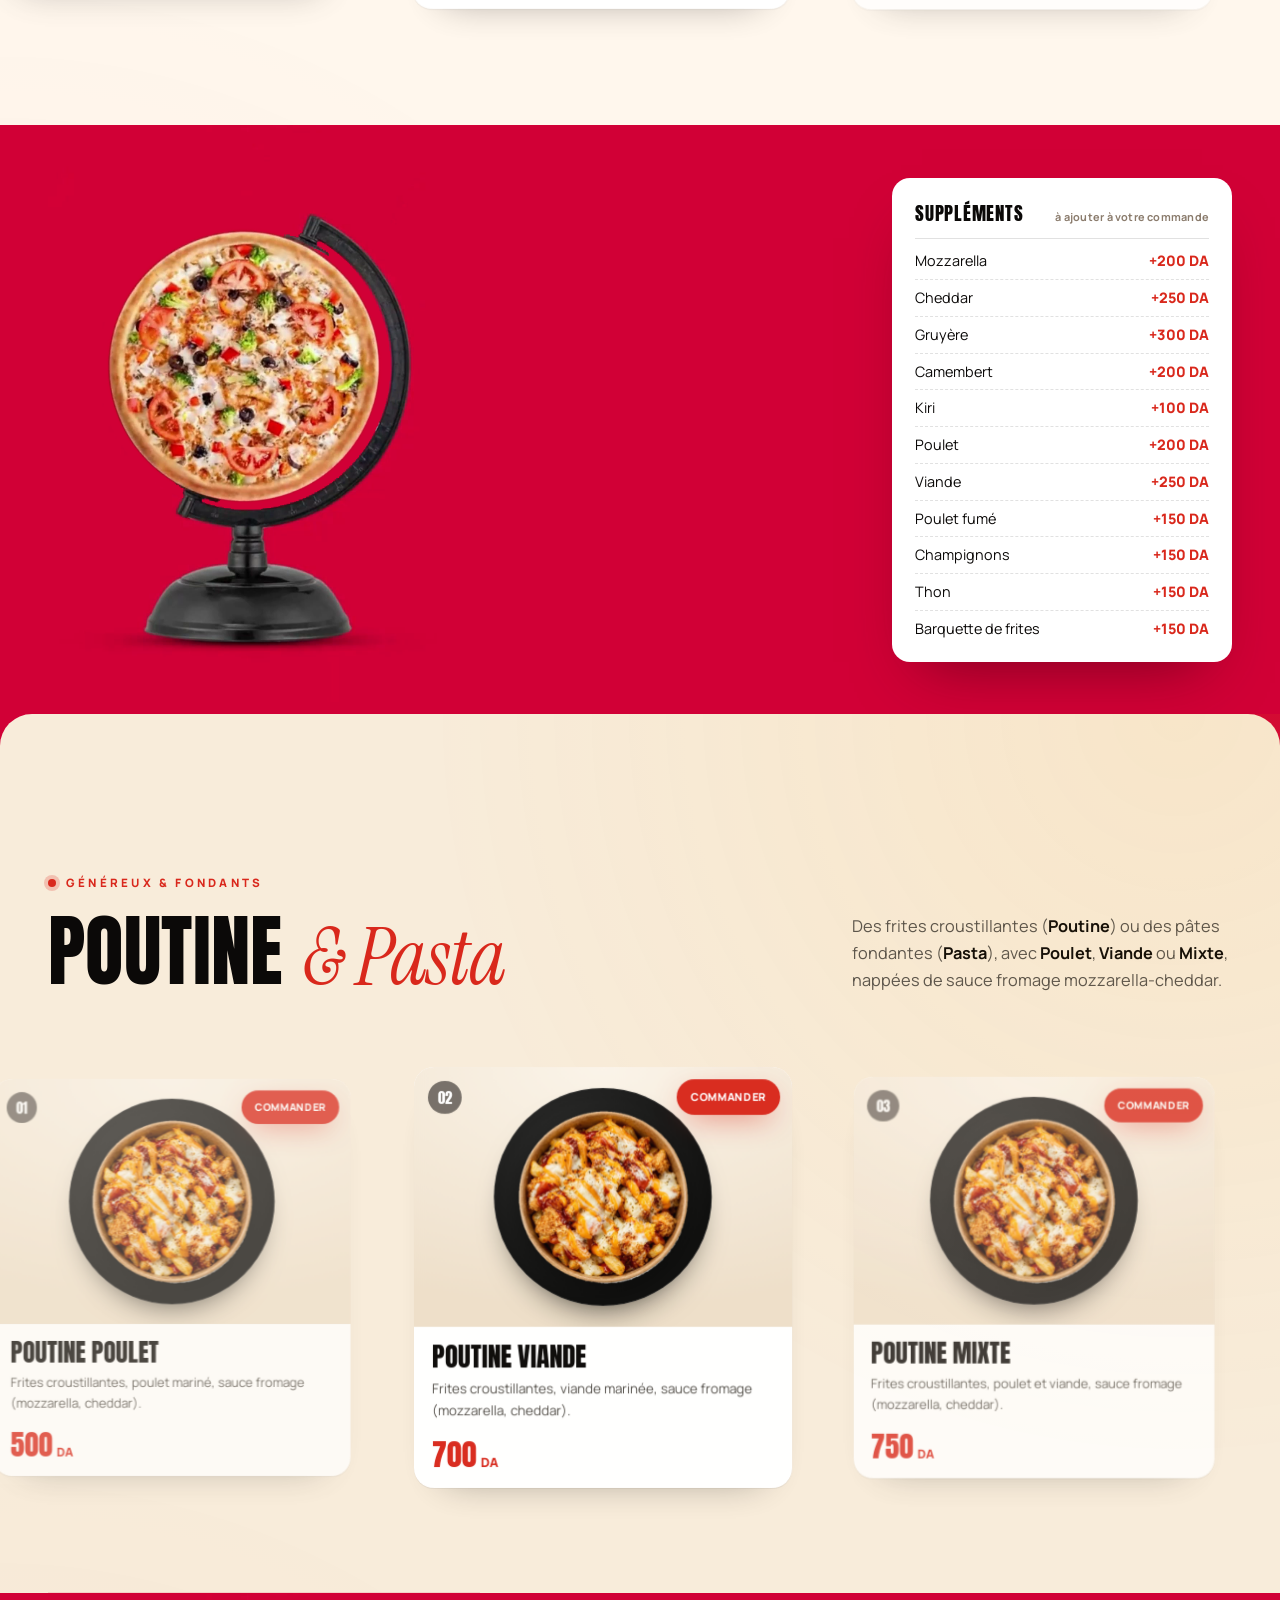
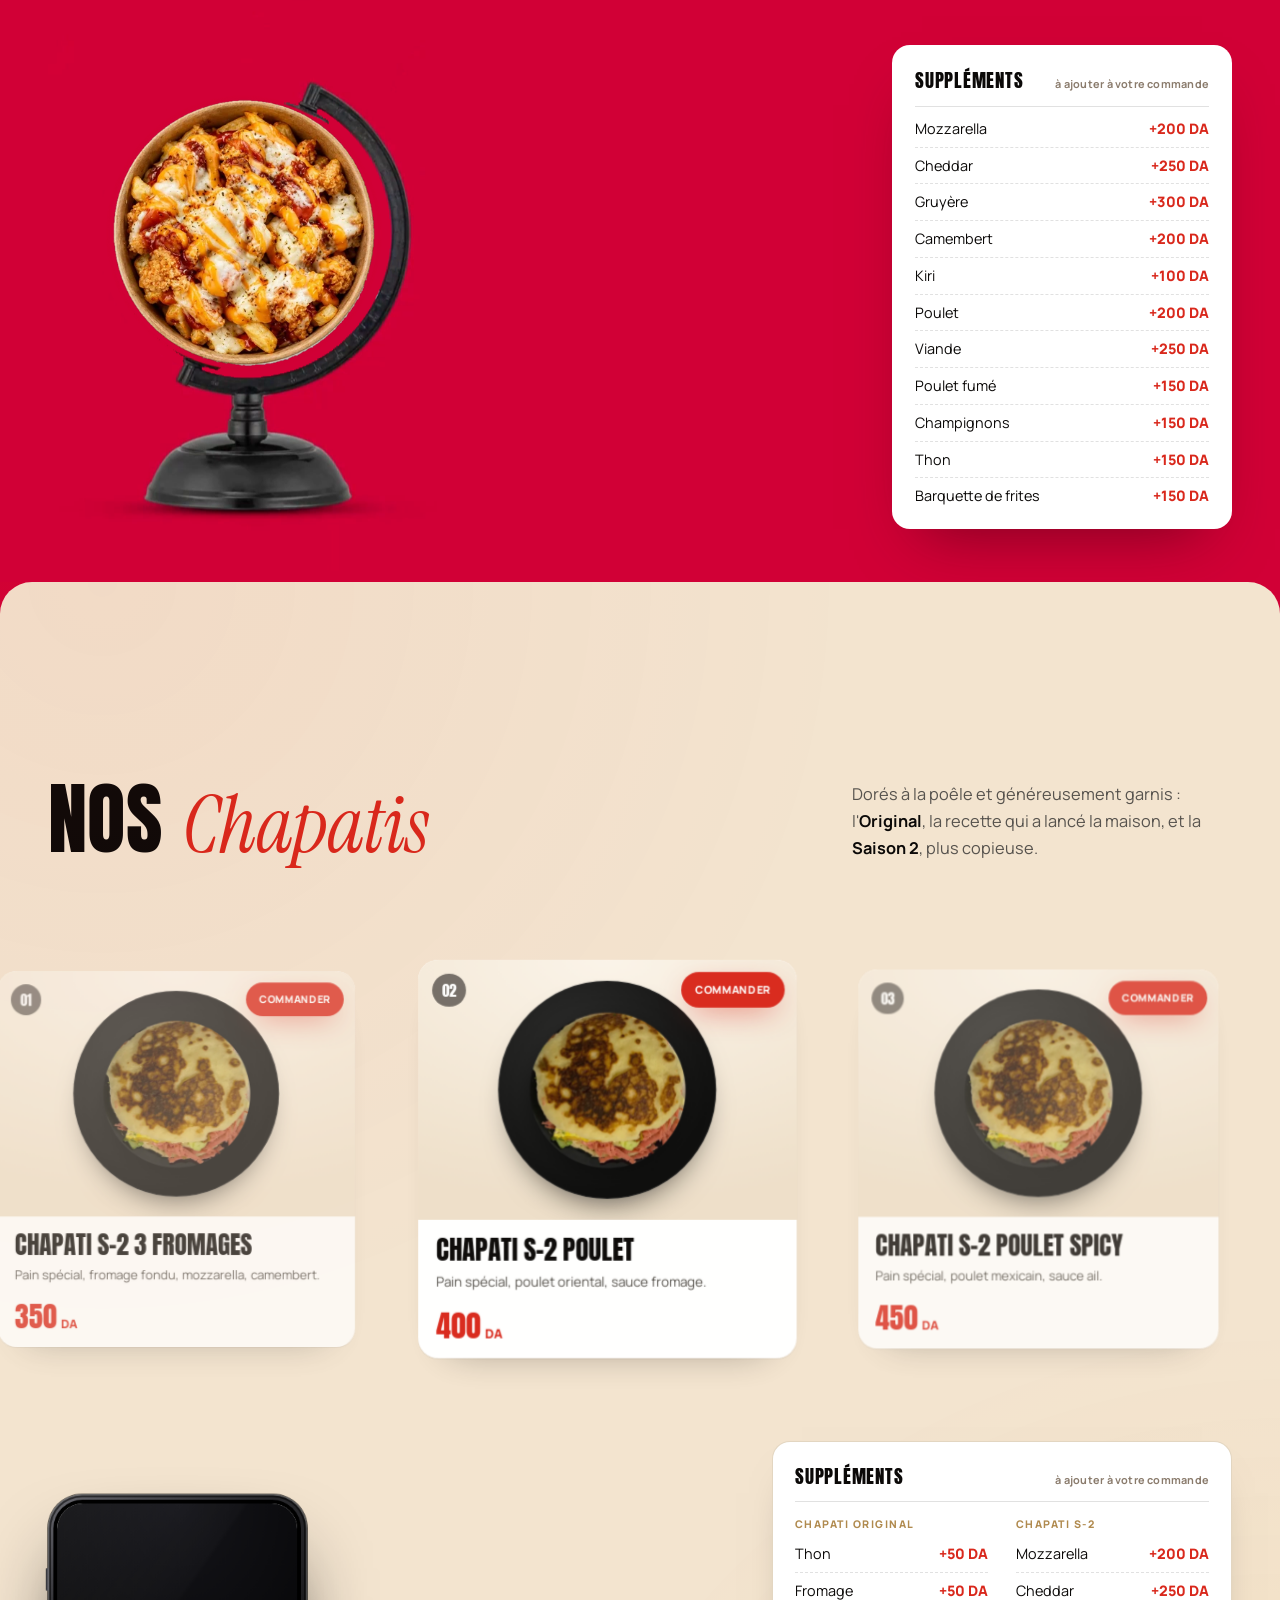
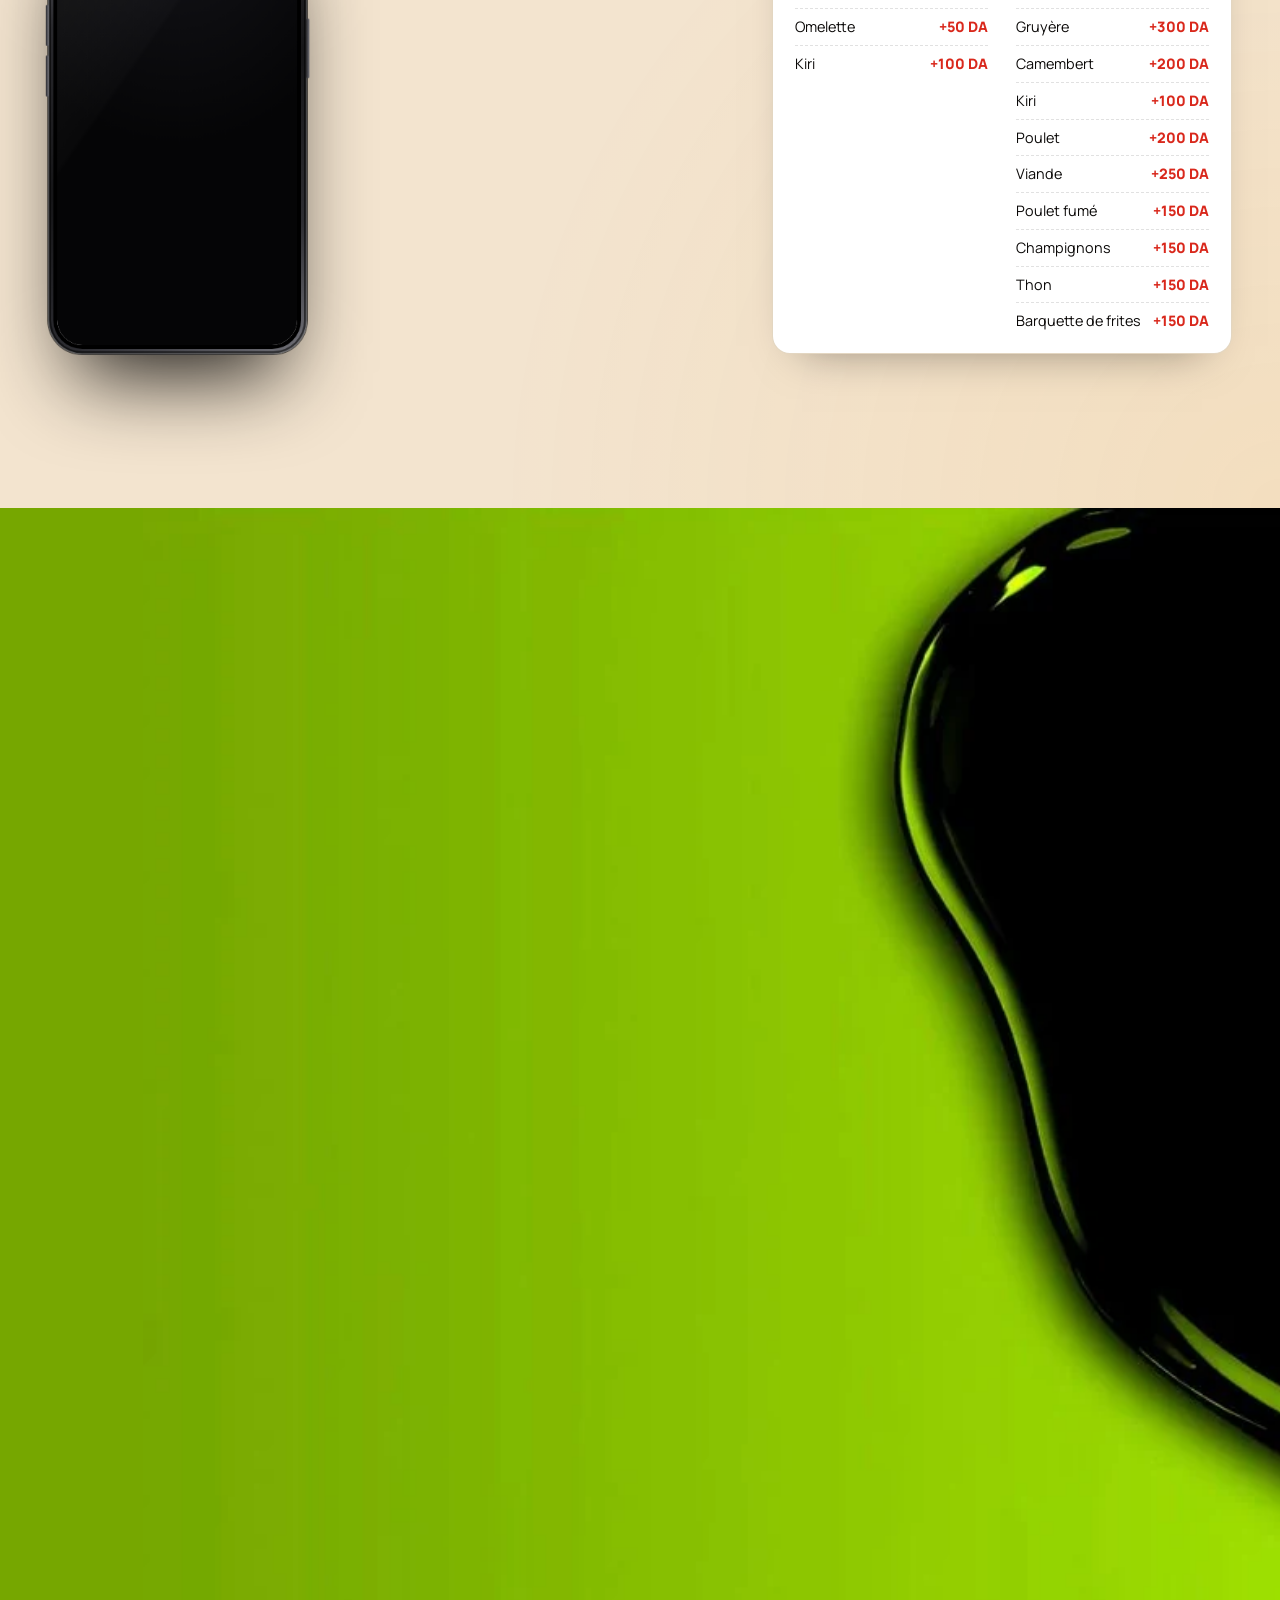
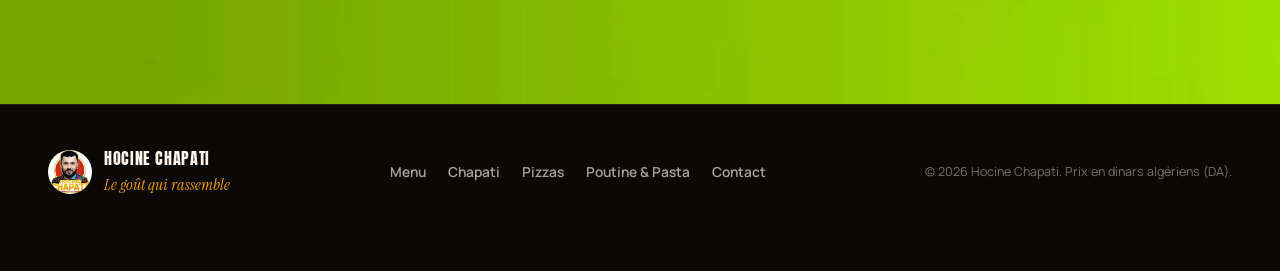
==== commit 284ce1a4: "Page 1 refaite : grande pizza, ingrédients animés, logo dessiné au crayon - Page 1 inspirée de la vi" ====
--- a/index.html
+++ b/index.html
@@ -25,7 +25,7 @@
   <link href="https://fonts.googleapis.com/css2?family=Anton&family=Instrument+Serif:ital@0;1&family=Manrope:wght@400;500;600;700;800&display=swap" rel="stylesheet">
   <link rel="preload" as="image" href="assets/img/logo.webp" fetchpriority="high">
   <link rel="preload" as="image" href="assets/img/pizza-ronde.webp">
-  <link rel="stylesheet" href="assets/css/styles.css?v=111">
+  <link rel="stylesheet" href="assets/css/styles.css?v=129">
   <script>document.documentElement.classList.add("js");if(!location.hash)document.documentElement.classList.add("has-intro")</script>
 
   <!-- Données structurées (Google) : ville tirée de la fiche Google Maps ; rue à ajouter quand le client la donne -->
@@ -114,40 +114,82 @@
   </div>
 
   <main id="main">
-    <!-- ============================ HERO ============================
-         Style de la maquette « page 1 pizza » : fond noir fumé, grande assiette qui tourne à droite,
-         titre + description + prix à gauche, défilement 01 → 03 (contenu rempli par main.js). -->
-    <section class="hero hx" id="accueil" data-nav="light" aria-labelledby="hx-title">
-      <span class="hx__blob hx__blob--a" aria-hidden="true"></span>
-      <span class="hx__blob hx__blob--b" aria-hidden="true"></span>
-      <span class="hx__blob hx__blob--c" aria-hidden="true"></span>
+    <!-- ============================ HERO (page 1) ============================ -->
+    <section class="hero hx hv" id="accueil" data-nav="light" aria-labelledby="hx-title">
+      <!-- Page 1 « comme la vidéo » : titre centré, ingrédients qui flottent autour,
+           grand plat à moitié visible en bas qui tourne (flèches ‹ › ou glisser) ; l'iPhone reste à droite -->
       <div class="hx__frame">
-        <div class="hx__left">
-          <p class="hx__hello">Le goût qui rassemble</p>
-          <h1 class="hx__title" id="hx-title">Bienvenue chez Hocine&nbsp;Chapati&nbsp;!</h1>
-          <p class="hx__desc">Commandez vos pizzas, vos chapatis et vos desserts chez Hocine&nbsp;Chapati.</p>
-          <a class="hx__order" href="#chapati">Commander</a>
-          <div class="hx__foot">
-            <div class="hx__social">
-              <a href="https://www.tiktok.com/@hocine.chapati" target="_blank" rel="noopener" aria-label="TikTok"><svg viewBox="0 0 24 24"><path d="M14 3v11.5a3.5 3.5 0 1 1-3-3.46M14 3c.5 2.5 2.5 4.5 5 4.5"/></svg></a>
-              <a href="https://www.facebook.com/share/1Hcn2zAkWu/" target="_blank" rel="noopener" aria-label="Facebook"><svg viewBox="0 0 24 24"><path d="M14 8h3V4h-3a4 4 0 0 0-4 4v3H7v4h3v6h4v-6h3l1-4h-4V8Z"/></svg></a>
-              <a href="https://www.instagram.com/hocinechapati/" target="_blank" rel="noopener" aria-label="Instagram"><svg viewBox="0 0 24 24"><rect x="3" y="3" width="18" height="18" rx="5"/><circle cx="12" cy="12" r="4"/><circle cx="17.5" cy="6.5" r="1" fill="currentColor"/></svg></a>
-            </div>
-          </div>
-        </div>
-        <!-- 3 plats sur un « /\ » : celui du sommet est le plat choisi, les autres tournent le long du trait -->
-        <div class="hx__stage">
-          <div class="hx__arc" id="hxArc" role="group" aria-label="Nos 3 plats vedettes">
-            <button type="button" class="hx__d" data-key="chapati" aria-label="Voir le Chapati S-2 Mixte"><img src="assets/img/chapati-frites.webp" alt="Chapati grillé et frites" width="800" height="800"></button>
-            <button type="button" class="hx__d" data-key="pizza" aria-label="Voir la Pizza Spécial"><img src="assets/img/pizza-ronde.webp" alt="Pizza aux poivrons et champignons" width="800" height="800" fetchpriority="high"></button>
-            <button type="button" class="hx__d" data-key="bol" aria-label="Voir la Poutine Mixte"><img src="assets/img/bol-rond.webp" alt="Poutine : frites, poulet et fromage fondu" width="800" height="800"></button>
-          </div>
-          <div class="hx__cap">
-            <p class="hx__capt"><b id="hxName"></b><span id="hxFrom"></span></p>
-          </div>
-          <!-- suppléments du plat, en icônes, juste sous son nom (rempli par main.js) -->
-          <ul class="hx__supps" id="hxSupps"></ul>
-          <small class="hx__hint">Glissez pour changer de plat</small>
+        <div class="hv__stage" id="hvStage">
+      <svg class="hv__defs" aria-hidden="true" focusable="false">
+        <defs>
+          <linearGradient id="hvGBasil" x1="0" y1="0" x2="1" y2="1"><stop offset="0" stop-color="#63C247"/><stop offset=".55" stop-color="#2F8A27"/><stop offset="1" stop-color="#1A5C16"/></linearGradient>
+          <radialGradient id="hvGOlive" cx=".38" cy=".32" r=".75"><stop offset="0" stop-color="#C7CE5C"/><stop offset=".5" stop-color="#848E22"/><stop offset="1" stop-color="#4A5210"/></radialGradient>
+          <radialGradient id="hvGTomato" cx=".36" cy=".34" r=".78"><stop offset="0" stop-color="#FF8A6A"/><stop offset=".45" stop-color="#E8301A"/><stop offset="1" stop-color="#930D06"/></radialGradient>
+          <linearGradient id="hvGChili" x1="0" y1="0" x2="1" y2="1"><stop offset="0" stop-color="#7CCB4C"/><stop offset=".5" stop-color="#3C9126"/><stop offset="1" stop-color="#1F5E14"/></linearGradient>
+          <radialGradient id="hvGCap" cx=".4" cy=".3" r=".8"><stop offset="0" stop-color="#E9C595"/><stop offset=".55" stop-color="#B07A44"/><stop offset="1" stop-color="#704220"/></radialGradient>
+          <linearGradient id="hvGStem" x1="0" y1="0" x2="1" y2="0"><stop offset="0" stop-color="#FBF3E6"/><stop offset="1" stop-color="#D8C3A2"/></linearGradient>
+          <symbol id="hvBasil" viewBox="0 0 100 100">
+            <path d="M50 93C17 79 7 40 30 14C42 1 62 1 73 14C95 40 83 79 50 93Z" fill="url(#hvGBasil)"/>
+            <path d="M50 91C48 66 49 38 55 11" fill="none" stroke="#C7EBAE" stroke-width="2.4" stroke-linecap="round" opacity=".85"/>
+            <path d="M49 72C40 66 32 61 25 52M50 56C42 49 36 43 31 34M51 40C46 33 42 27 40 20M50 74C58 68 66 63 73 54M51 58C59 51 65 45 69 36M52 42C58 35 61 29 64 22" fill="none" stroke="#A3D486" stroke-width="1.5" opacity=".7"/>
+            <path d="M35 22C29 34 29 49 35 62" fill="none" stroke="#fff" stroke-opacity=".22" stroke-width="6" stroke-linecap="round"/>
+            <path d="M50 93L48 99" stroke="#2F7A22" stroke-width="3.2" stroke-linecap="round"/>
+          </symbol>
+          <symbol id="hvOlive" viewBox="0 0 100 100">
+            <ellipse cx="50" cy="52" rx="28" ry="37" transform="rotate(-28 50 52)" fill="url(#hvGOlive)"/>
+            <ellipse cx="40" cy="36" rx="7" ry="12" transform="rotate(-28 40 36)" fill="#fff" opacity=".35"/>
+            <circle cx="68" cy="82" r="3.2" fill="#3E450C" opacity=".8"/>
+          </symbol>
+          <symbol id="hvTomato" viewBox="0 0 100 100">
+            <circle cx="50" cy="57" r="36" fill="url(#hvGTomato)"/>
+            <ellipse cx="37" cy="44" rx="8" ry="11" transform="rotate(-35 37 44)" fill="#fff" opacity=".38"/>
+            <path d="M50 26L57 15L56 26L69 22L59 30L66 38L52 32L43 39L46 30L33 26L46 25L41 14Z" fill="#2F8A2A" stroke="#1F6A1C" stroke-width="1.2" stroke-linejoin="round"/>
+            <path d="M50 26C50 15 54 8 61 4" fill="none" stroke="#3B7F2A" stroke-width="3.6" stroke-linecap="round"/>
+          </symbol>
+          <symbol id="hvChili" viewBox="0 0 100 100">
+            <path d="M31 21C21 42 29 71 63 91C72 95 77 88 70 82C47 63 41 44 44 24Z" fill="url(#hvGChili)"/>
+            <path d="M36 30C33 46 39 62 56 77" fill="none" stroke="#fff" stroke-opacity=".3" stroke-width="3.5" stroke-linecap="round"/>
+            <path d="M28 22C30 13 43 12 46 21C40 25 33 25 28 22Z" fill="#2B6E1C"/>
+            <path d="M37 15C37 8 41 3 48 2" fill="none" stroke="#5D8A2E" stroke-width="3.4" stroke-linecap="round"/>
+          </symbol>
+          <symbol id="hvMushroom" viewBox="0 0 100 100">
+            <path d="M38 58C36 77 33 89 40 94C48 98 57 98 63 94C68 89 65 77 62 58Z" fill="url(#hvGStem)"/>
+            <path d="M9 52C11 20 89 20 91 52C80 59 20 59 9 52Z" fill="url(#hvGCap)"/>
+            <path d="M15 54C30 63 70 63 85 54C73 67 27 67 15 54Z" fill="#F2E3C9"/>
+            <path d="M30 59L33 64M42 61L43 66M55 61L54 66M67 59L64 64" stroke="#C9AE85" stroke-width="1.4" stroke-linecap="round"/>
+            <ellipse cx="34" cy="33" rx="10" ry="5" transform="rotate(-20 34 33)" fill="#fff" opacity=".3"/>
+          </symbol>
+        </defs>
+      </svg>
+          <div class="hv__ings" aria-hidden="true">
+          <span class="hv__ing hv__ing--basil" style="--x:15%;--y:13%;--s:1;--r:-18deg;--dep:0.8;--fx:-40vw;--fy:-60vh;--d:0.00s;--t:5.0s"><i><svg viewBox="0 0 100 100"><use href="#hvBasil"/></svg></i></span>
+          <span class="hv__ing hv__ing--tomato" style="--x:82%;--y:11%;--s:0.95;--r:10deg;--dep:1.1;--fx:40vw;--fy:-70vh;--d:0.07s;--t:5.9s"><i><svg viewBox="0 0 100 100"><use href="#hvTomato"/></svg></i></span>
+          <span class="hv__ing hv__ing--olive" style="--x:6%;--y:35%;--s:0.8;--r:20deg;--dep:1.3;--fx:-60vw;--fy:-20vh;--d:0.14s;--t:6.8s"><i><svg viewBox="0 0 100 100"><use href="#hvOlive"/></svg></i></span>
+          <span class="hv__ing hv__ing--chili" style="--x:24%;--y:33%;--s:1;--r:-35deg;--dep:0.6;--fx:-30vw;--fy:-50vh;--d:0.21s;--t:7.7s"><i><svg viewBox="0 0 100 100"><use href="#hvChili"/></svg></i></span>
+          <span class="hv__ing hv__ing--basil" style="--x:74%;--y:32%;--s:0.95;--r:40deg;--dep:0.9;--fx:30vw;--fy:-50vh;--d:0.28s;--t:5.0s"><i><svg viewBox="0 0 100 100"><use href="#hvBasil"/></svg></i></span>
+          <span class="hv__ing hv__ing--olive" style="--x:92%;--y:34%;--s:0.8;--r:-15deg;--dep:1.2;--fx:60vw;--fy:-20vh;--d:0.35s;--t:5.9s"><i><svg viewBox="0 0 100 100"><use href="#hvOlive"/></svg></i></span>
+          <span class="hv__ing hv__ing--tomato" style="--x:9%;--y:60%;--s:0.95;--r:-8deg;--dep:1;--fx:-50vw;--fy:30vh;--d:0.42s;--t:6.8s"><i><svg viewBox="0 0 100 100"><use href="#hvTomato"/></svg></i></span>
+          <span class="hv__ing hv__ing--mushroom" style="--x:88%;--y:58%;--s:1.05;--r:8deg;--dep:0.9;--fx:50vw;--fy:30vh;--d:0.49s;--t:7.7s"><i><svg viewBox="0 0 100 100"><use href="#hvMushroom"/></svg></i></span>
+          <span class="hv__ing hv__ing--basil" style="--x:30%;--y:80%;--s:0.7;--r:120deg;--dep:1.4;--fx:-40vw;--fy:60vh;--d:0.56s;--t:5.0s"><i><svg viewBox="0 0 100 100"><use href="#hvBasil"/></svg></i></span>
+          <span class="hv__ing hv__ing--olive" style="--x:70%;--y:82%;--s:0.7;--r:60deg;--dep:1.3;--fx:40vw;--fy:60vh;--d:0.63s;--t:5.9s"><i><svg viewBox="0 0 100 100"><use href="#hvOlive"/></svg></i></span>
+          </div>
+          <div class="hv__copy">
+            <!-- logo Hocine Chapati : se dessine au trait (tracé du portrait), puis se colore -->
+            <div class="hv__logo" aria-hidden="true">
+              <svg class="hv__logo-line" viewBox="0 0 640 640"><path pathLength="1" d="M 290 11 C 283 12, 277 15, 273 17 C 271 18, 269 19, 267 19 C 264 18, 261 19, 263 20 C 266 21, 265 24, 263 24 C 260 24, 259 22, 260 20 C 266 14, 242 23, 234 30 C 230 34, 228 34, 226 34 C 222 33, 220 34, 217 40 C 216 42, 213 44, 210 45 C 203 49, 189 64, 189 69 C 189 70, 190 69, 192 67 C 195 64, 195 65, 190 75 C 186 85, 185 87, 188 87 C 189 87, 189 87, 188 89 C 186 94, 186 105, 187 107 C 189 107, 189 108, 188 109 C 188 110, 187 124, 187 141 L 187 172 182 172 C 170 172, 167 190, 175 214 C 180 228, 183 231, 179 218 C 177 213, 177 208, 176 198 C 176 185, 176 182, 179 188 C 181 193, 185 198, 186 198 C 190 198, 199 212, 196 214 C 194 216, 195 226, 197 226 C 200 226, 200 227, 201 237 C 201 241, 201 246, 201 249 C 204 269, 204 269, 202 272 C 201 274, 200 275, 199 276 C 199 276, 198 277, 198 278 C 198 279, 197 280, 197 280 C 194 281, 195 286, 198 292 C 199 296, 201 301, 201 303 C 202 306, 203 308, 204 309 C 204 309, 206 312, 206 314 C 207 316, 209 320, 211 322 C 212 323, 213 326, 213 326 C 213 327, 214 328, 215 329 C 219 333, 218 338, 208 352 C 203 359, 199 366, 198 367 C 197 368, 196 369, 195 370 C 193 370, 186 373, 177 377 C 152 388, 139 393, 135 394 C 126 394, 88 415, 79 423 C 59 444, 48 486, 63 486 C 64 486, 65 487, 66 488 C 67 489, 67 489, 71 486 C 82 478, 102 478, 115 485 C 118 487, 120 487, 120 487 C 121 486, 154 486, 158 487 L 161 488 161 478 C 161 468, 161 467, 167 467 C 171 467, 171 466, 171 448 L 171 432 192 432 C 203 432, 213 433, 214 433 C 215 433, 223 433, 233 432 C 249 431, 261 432, 277 434 C 284 435, 298 434, 303 432 C 308 431, 312 431, 321 433 C 329 434, 330 434, 339 433 C 345 432, 353 431, 361 431 C 376 431, 400 430, 442 428 C 453 427, 465 427, 467 427 C 471 428, 473 428, 476 426 C 479 425, 481 425, 479 428 C 477 430, 477 451, 479 449 C 479 448, 480 446, 480 443 C 480 439, 481 437, 483 433 C 487 427, 488 425, 486 425 C 485 425, 485 424, 485 422 C 486 419, 486 419, 483 417 C 477 413, 475 411, 476 407 C 476 404, 476 403, 474 401 C 472 400, 471 397, 471 394 C 470 392, 469 389, 467 387 C 465 384, 464 383, 465 382 C 466 380, 463 378, 456 377 C 448 376, 448 374, 455 374 C 461 374, 471 378, 475 382 C 477 384, 479 385, 481 385 C 484 385, 484 384, 481 381 C 480 380, 479 379, 480 379 C 481 379, 502 389, 505 391 C 507 392, 509 393, 511 393 C 512 393, 517 395, 522 397 C 530 401, 532 403, 528 403 C 527 403, 527 403, 528 404 C 532 409, 531 419, 524 429 C 523 430, 522 434, 521 437 C 520 440, 519 445, 517 447 C 516 449, 514 454, 513 457 C 510 462, 509 463, 507 463 C 501 465, 501 464, 504 460 C 505 457, 508 453, 509 449 C 510 445, 512 440, 513 438 C 515 436, 517 432, 517 429 C 519 425, 519 425, 514 425 C 511 425, 506 420, 505 415 C 504 413, 502 409, 500 407 C 498 404, 496 401, 494 399 C 491 393, 486 388, 484 388 C 484 388, 483 388, 483 387 C 483 386, 476 385, 475 385 C 475 386, 479 394, 480 394 C 480 394, 481 396, 482 398 C 483 400, 485 403, 487 405 C 489 407, 491 410, 492 412 C 492 413, 493 416, 495 418 C 496 420, 497 422, 497 423 C 497 423, 498 424, 499 424 C 502 425, 501 429, 495 443 C 483 468, 482 469, 483 473 C 484 475, 484 478, 485 479 C 485 483, 487 483, 511 480 C 520 479, 530 478, 534 478 C 546 476, 566 474, 571 473 L 576 472 576 465 C 576 455, 570 426, 565 416 C 563 411, 549 403, 533 396 C 523 392, 519 390, 512 387 C 508 385, 504 383, 503 383 C 501 383, 485 376, 464 365 C 453 359, 443 355, 442 355 C 437 355, 430 345, 420 327 C 419 323, 416 319, 415 318 C 413 315, 412 312, 415 310 C 416 309, 416 305, 415 302 C 414 300, 414 299, 415 296 C 416 294, 417 292, 416 289 C 416 286, 416 285, 417 284 C 419 283, 419 282, 418 281 C 417 280, 417 277, 417 274 C 417 262, 417 258, 418 257 C 418 256, 418 253, 419 251 C 419 241, 420 234, 420 230 C 421 227, 421 226, 420 226 C 420 226, 419 227, 419 229 C 419 230, 419 232, 418 233 C 417 234, 417 237, 417 239 C 417 242, 416 244, 416 245 C 415 245, 415 247, 416 247 C 416 248, 416 250, 415 250 C 414 251, 414 254, 413 257 C 413 260, 412 262, 412 263 C 411 263, 411 265, 411 267 C 411 269, 410 271, 410 272 C 408 274, 404 286, 404 289 C 404 289, 403 291, 402 291 C 401 292, 400 293, 400 294 C 400 296, 398 299, 395 299 C 394 299, 394 299, 394 302 C 394 303, 393 305, 392 306 C 391 307, 391 307, 391 305 C 391 302, 389 302, 388 304 C 387 307, 387 312, 388 313 C 389 313, 388 314, 386 314 C 383 314, 383 313, 384 311 C 384 309, 384 309, 383 310 C 383 311, 381 311, 381 311 C 379 310, 379 311, 378 313 C 377 316, 374 318, 373 316 C 372 315, 371 315, 370 315 C 368 315, 366 308, 367 303 C 368 299, 365 296, 360 295 C 359 295, 357 294, 356 292 C 353 290, 353 290, 352 291 C 350 293, 349 293, 347 292 C 346 291, 345 290, 344 291 C 342 291, 342 291, 342 289 C 342 287, 339 284, 339 286 C 338 287, 337 287, 337 286 C 336 286, 336 285, 337 285 C 339 284, 337 279, 335 279 C 331 279, 329 271, 333 269 C 334 268, 334 267, 333 266 C 330 264, 322 266, 318 271 C 313 276, 308 276, 303 271 C 297 266, 286 262, 286 265 C 286 266, 284 266, 282 265 C 279 261, 278 264, 282 268 C 285 272, 284 283, 280 283 C 278 283, 273 288, 272 290 C 271 292, 269 292, 269 289 C 269 288, 265 287, 265 289 C 264 289, 263 290, 261 289 C 258 289, 258 289, 252 297 C 251 297, 250 303, 250 310 C 249 314, 248 313, 246 309 C 245 307, 243 305, 243 305 C 242 305, 241 304, 240 303 C 239 302, 239 302, 237 303 C 236 304, 236 304, 233 302 C 232 300, 231 299, 230 299 C 230 299, 229 298, 229 297 C 228 296, 227 295, 227 295 C 226 295, 225 294, 225 293 C 223 289, 220 280, 220 279 C 219 278, 217 272, 214 266 C 210 257, 208 252, 207 248 C 207 244, 205 238, 204 235 C 202 228, 201 219, 199 188 C 199 183, 198 178, 198 177 C 198 175, 197 172, 197 170 C 195 161, 196 154, 199 154 C 200 155, 200 154, 199 152 C 199 150, 199 148, 200 148 C 201 147, 201 146, 201 145 C 200 143, 207 135, 209 135 C 209 136, 210 135, 211 135 C 211 134, 214 137, 213 139 C 213 139, 213 140, 214 140 C 215 140, 215 139, 215 137 C 215 135, 215 134, 214 134 C 213 134, 213 128, 214 126 C 215 126, 215 125, 215 124 C 214 124, 213 124, 213 125 C 211 128, 211 125, 212 121 C 214 116, 214 116, 213 116 C 211 116, 213 108, 215 107 C 215 107, 216 105, 217 104 C 218 102, 221 98, 224 96 C 232 87, 238 87, 253 96 C 256 98, 260 99, 264 99 C 268 100, 273 101, 274 102 C 276 103, 277 103, 279 102 C 281 101, 282 101, 284 103 L 286 105 286 103 C 286 101, 291 100, 295 102 C 298 104, 299 102, 297 100 C 295 97, 296 95, 300 97 C 301 97, 302 97, 302 96 C 303 95, 304 94, 305 94 C 306 94, 306 93, 305 91 C 305 89, 305 89, 306 90 C 308 92, 312 94, 312 92 C 312 91, 319 88, 322 88 L 326 88 325 94 C 325 99, 325 99, 327 99 C 329 99, 330 99, 331 100 C 332 101, 350 99, 352 97 C 354 95, 360 92, 360 93 C 360 93, 357 96, 354 98 C 353 99, 353 99, 353 100 C 355 102, 364 95, 371 87 C 372 85, 373 84, 374 84 C 374 85, 373 86, 372 88 C 368 91, 372 91, 377 87 C 383 81, 401 84, 401 91 C 401 92, 402 93, 403 94 C 404 95, 405 98, 406 99 C 407 101, 408 103, 409 104 C 410 106, 410 106, 409 107 C 408 107, 407 108, 408 108 C 408 109, 408 111, 409 113 C 410 125, 414 135, 417 135 C 426 135, 427 139, 427 167 C 428 187, 428 189, 430 185 C 435 179, 442 177, 444 181 C 446 185, 445 206, 443 212 C 438 225, 436 232, 434 239 C 429 251, 428 254, 429 259 C 429 265, 431 264, 431 257 C 431 250, 434 243, 445 217 C 454 197, 448 169, 436 176 C 432 178, 431 177, 433 162 C 437 118, 437 101, 435 97 C 432 93, 433 93, 436 94 L 438 96 438 93 C 437 92, 436 88, 434 85 C 432 81, 431 78, 431 77 C 431 74, 427 65, 423 62 C 422 60, 420 56, 418 54 C 415 47, 411 43, 404 40 C 398 37, 396 37, 390 38 C 387 39, 382 35, 382 33 C 382 32, 382 31, 381 31 C 381 31, 378 29, 376 28 C 373 24, 369 23, 359 22 C 357 21, 355 20, 353 19 C 351 18, 349 17, 345 17 C 341 17, 340 17, 339 15 C 338 14, 337 13, 335 13 C 334 13, 331 13, 329 12 C 327 12, 321 11, 315 11 C 308 11, 301 11, 298 11 C 294 10, 291 10, 290 11 M 386 31 C 385 32, 385 32, 386 34 C 389 37, 394 34, 392 31 C 391 29, 388 28, 386 31 M 204 64 C 202 66, 202 69, 204 69 C 207 69, 210 66, 208 64 C 207 62, 206 62, 204 64 M 177 177 C 176 179, 178 182, 182 187 C 184 189, 187 193, 188 195 C 190 197, 192 201, 193 202 L 196 204 196 198 C 196 186, 181 169, 177 177 M 361 178 C 358 179, 355 180, 355 179 C 354 178, 339 182, 335 184 C 333 186, 330 191, 331 193 C 332 193, 332 193, 332 192 C 332 192, 333 191, 334 191 C 335 191, 336 191, 336 192 C 336 193, 345 192, 351 190 C 359 187, 363 184, 362 183 C 362 182, 362 181, 363 180 C 364 180, 365 180, 365 181 C 365 182, 370 182, 371 181 C 372 179, 372 179, 370 179 C 369 178, 368 177, 368 177 C 368 176, 368 176, 361 178 M 249 179 C 245 179, 241 180, 240 180 C 236 180, 230 184, 228 187 C 225 194, 228 196, 234 191 C 247 182, 253 181, 260 185 C 262 187, 267 189, 270 190 C 274 191, 279 193, 280 194 L 284 196 281 196 C 262 192, 243 194, 236 202 C 230 207, 230 208, 235 208 C 240 208, 247 206, 247 204 C 246 204, 247 202, 249 201 L 251 199 252 202 C 255 209, 269 210, 271 203 C 272 198, 273 198, 278 203 C 283 208, 288 209, 288 205 C 287 204, 288 203, 288 202 C 289 202, 289 200, 288 200 C 287 200, 286 199, 285 199 C 284 197, 285 196, 287 198 C 289 200, 296 196, 295 193 C 295 191, 295 190, 296 190 C 298 190, 294 187, 290 186 C 289 186, 285 185, 283 183 C 280 182, 276 181, 273 180 C 270 180, 266 179, 264 179 C 258 177, 255 177, 249 179 M 378 182 C 378 182, 381 184, 385 186 C 393 190, 394 189, 389 184 C 386 181, 378 179, 378 182 M 437 190 C 436 192, 435 194, 435 194 C 435 195, 434 197, 432 199 C 429 204, 430 205, 433 202 C 435 200, 436 199, 437 199 C 438 199, 441 195, 442 191 C 442 186, 440 186, 437 190 M 339 200 L 333 205 337 206 C 341 207, 341 207, 344 204 C 348 200, 351 200, 351 203 C 353 209, 368 209, 369 203 C 370 200, 371 200, 374 203 C 378 207, 387 208, 387 204 C 387 198, 375 194, 356 194 L 346 194 339 200 M 183 248 C 181 252, 180 257, 182 261 C 184 265, 188 269, 189 267 C 191 265, 193 269, 192 272 C 192 275, 192 276, 192 277 C 194 278, 196 275, 196 272 C 196 271, 196 270, 197 270 C 199 268, 198 266, 195 266 C 192 267, 190 265, 194 264 C 195 264, 196 263, 195 263 C 195 262, 193 262, 191 263 C 188 263, 187 263, 186 261 C 185 259, 185 251, 186 251 C 187 250, 187 245, 186 245 C 186 245, 184 247, 183 248 M 345 293 C 345 295, 342 296, 342 294 C 341 293, 341 293, 341 294 C 341 294, 340 295, 340 295 C 339 295, 338 296, 338 297 C 337 298, 336 298, 334 298 C 330 297, 330 299, 334 300 C 340 302, 349 300, 349 296 C 349 296, 348 294, 347 294 C 345 292, 345 292, 345 293 M 312 297 C 312 298, 311 298, 309 298 C 303 296, 300 300, 306 302 C 309 302, 324 300, 321 299 C 320 299, 319 298, 319 297 C 318 296, 313 296, 312 297 M 319 303 C 316 304, 313 304, 312 305 C 310 305, 309 310, 312 311 C 314 312, 331 308, 333 306 C 334 305, 336 304, 336 304 C 339 304, 340 304, 340 303 C 340 302, 324 302, 319 303 M 292 304 C 292 306, 294 308, 296 308 C 298 308, 299 309, 300 310 C 304 312, 309 311, 309 307 C 309 304, 294 301, 292 304 M 351 306 C 347 309, 309 315, 298 314 C 283 312, 277 311, 275 310 C 274 309, 273 309, 271 310 C 270 310, 269 310, 268 310 C 264 308, 258 315, 259 320 C 260 321, 259 322, 259 322 C 257 323, 262 332, 265 334 C 267 336, 267 336, 266 337 C 265 339, 267 346, 269 346 C 269 346, 270 347, 270 348 C 271 349, 271 349, 274 348 C 278 345, 278 346, 277 349 C 277 351, 277 351, 280 350 C 282 349, 282 349, 282 351 C 281 354, 282 354, 284 353 C 285 352, 286 352, 285 353 C 285 354, 286 354, 288 354 C 290 354, 290 354, 289 357 L 289 361 291 358 L 294 355 294 358 L 293 362 296 360 C 298 359, 298 359, 298 361 C 297 364, 301 365, 304 361 C 306 360, 306 360, 307 361 C 307 361, 308 362, 309 362 C 310 362, 312 363, 312 364 C 313 365, 314 365, 316 361 C 319 357, 321 356, 321 358 C 321 360, 326 361, 327 359 C 327 357, 327 357, 330 360 C 332 362, 336 361, 337 357 C 338 356, 339 355, 341 355 C 343 354, 344 353, 344 352 C 345 350, 346 349, 348 348 C 349 347, 350 346, 350 345 C 350 343, 353 337, 355 335 C 356 334, 357 332, 357 330 C 357 328, 357 327, 359 327 C 360 327, 360 320, 358 312 C 357 308, 352 304, 351 306 M 411 325 C 411 330, 410 334, 408 334 C 407 335, 406 336, 406 337 C 406 338, 405 341, 404 342 C 403 344, 400 349, 398 353 C 396 357, 392 362, 388 366 C 385 369, 382 372, 382 373 C 382 373, 381 374, 381 374 C 380 374, 379 374, 379 375 C 379 376, 371 384, 369 384 C 368 384, 366 385, 365 387 C 361 390, 354 395, 353 395 C 352 395, 352 396, 352 397 C 352 397, 351 398, 351 398 C 349 398, 344 403, 344 405 C 344 405, 342 406, 340 406 C 338 407, 335 408, 333 410 C 332 412, 329 413, 329 413 C 328 413, 327 414, 326 414 C 325 417, 322 418, 321 417 C 320 416, 319 416, 314 417 C 309 419, 307 419, 306 418 C 305 417, 305 417, 303 418 C 302 419, 299 419, 297 419 C 294 418, 291 418, 289 418 C 287 418, 285 417, 285 416 C 284 415, 283 414, 282 414 C 282 414, 281 413, 280 412 C 277 409, 270 406, 267 406 C 265 406, 264 405, 264 405 C 264 404, 262 402, 259 400 C 257 398, 254 396, 253 395 C 252 394, 251 393, 250 393 C 250 393, 249 392, 248 391 C 246 387, 243 383, 241 382 C 238 382, 233 376, 233 373 C 233 372, 233 370, 232 370 C 230 367, 232 379, 235 393 C 236 396, 237 401, 237 402 C 237 405, 238 410, 241 419 C 243 422, 243 423, 250 424 C 254 424, 262 426, 267 427 C 280 430, 307 429, 314 425 C 315 424, 323 424, 360 425 C 391 425, 390 425, 392 420 C 394 413, 401 390, 404 382 C 406 375, 410 346, 409 343 C 409 343, 409 342, 410 342 C 412 342, 413 348, 413 360 L 414 373 410 380 C 405 389, 403 393, 403 397 L 403 400 405 398 C 406 397, 407 394, 408 392 C 410 387, 414 384, 418 385 C 420 386, 421 386, 421 385 C 421 384, 422 382, 422 381 C 423 380, 424 378, 424 378 C 424 378, 425 378, 427 378 L 430 379 427 382 L 425 385 427 387 C 428 388, 431 389, 433 389 C 435 389, 437 390, 438 391 C 439 392, 442 394, 445 395 C 448 396, 450 398, 450 399 C 450 401, 452 401, 453 400 C 455 399, 454 390, 452 387 C 451 385, 444 382, 441 382 C 440 382, 438 381, 436 380 C 433 378, 430 376, 428 376 C 425 374, 425 374, 425 372 C 426 370, 426 369, 425 369 C 423 369, 420 363, 421 361 C 421 359, 422 360, 424 362 C 425 363, 428 366, 431 367 C 437 370, 442 374, 440 375 C 438 376, 442 378, 447 379 C 450 380, 450 380, 448 378 C 447 377, 446 376, 446 375 C 446 375, 444 373, 443 372 C 440 371, 439 369, 438 367 C 438 362, 436 361, 435 363 C 434 364, 434 364, 435 365 C 435 365, 436 366, 436 366 C 436 368, 433 366, 433 364 C 432 362, 430 360, 428 359 C 422 354, 420 352, 420 347 C 420 345, 419 342, 418 341 C 417 339, 416 337, 416 335 C 416 331, 414 324, 412 323 C 411 323, 411 324, 411 325 M 287 327 C 287 328, 286 328, 284 328 C 281 328, 282 331, 288 336 L 293 340 296 338 C 301 335, 301 336, 296 341 C 292 345, 292 347, 296 345 C 297 344, 299 344, 299 345 C 300 345, 302 345, 303 344 C 305 343, 306 343, 308 345 C 311 347, 318 347, 319 344 C 319 344, 320 343, 322 344 C 325 344, 325 344, 325 341 C 324 337, 324 337, 328 337 C 332 337, 333 335, 332 331 L 331 328 321 327 C 316 327, 312 328, 312 328 C 312 329, 312 329, 311 328 C 310 328, 306 328, 300 328 C 295 327, 290 327, 289 327 C 288 326, 287 326, 287 327 M 425 348 C 424 351, 426 354, 431 357 C 434 359, 435 358, 432 356 C 431 355, 430 353, 430 352 C 430 352, 430 351, 429 351 C 428 351, 428 350, 428 349 C 428 345, 425 345, 425 348 M 215 352 C 211 355, 211 356, 212 361 C 214 367, 214 366, 217 359 C 219 353, 218 350, 215 352 M 199 375 C 196 381, 193 385, 193 386 C 193 386, 193 387, 192 387 C 192 387, 190 390, 188 394 L 185 400 188 400 C 189 400, 191 400, 192 401 C 193 402, 198 401, 198 400 C 198 399, 197 398, 196 396 C 192 388, 199 373, 204 379 C 205 380, 207 381, 207 381 C 207 381, 208 382, 207 384 C 207 386, 207 386, 208 385 C 209 383, 210 382, 210 381 C 209 380, 209 376, 208 373 C 208 364, 207 364, 199 375 M 181 381 C 179 383, 177 385, 176 387 C 175 388, 173 392, 172 394 C 170 396, 169 401, 168 403 C 167 406, 165 409, 158 415 C 154 420, 149 425, 148 427 C 147 429, 146 432, 144 434 C 142 438, 138 449, 139 450 C 140 451, 145 446, 154 435 C 163 424, 163 424, 160 424 C 157 424, 158 423, 161 421 C 167 418, 169 416, 169 413 C 169 412, 170 409, 172 407 C 174 404, 179 396, 187 379 C 188 377, 185 378, 181 381 M 457 387 C 456 389, 456 391, 458 397 C 459 400, 460 404, 460 407 C 460 409, 461 412, 462 414 C 462 415, 463 417, 463 419 C 463 422, 467 425, 472 425 C 476 425, 476 424, 473 420 C 472 418, 471 416, 471 414 C 471 413, 470 411, 469 410 C 468 409, 466 405, 465 402 C 464 398, 462 395, 462 395 C 461 394, 461 393, 461 391 C 461 387, 459 385, 457 387 M 209 390 C 208 391, 207 394, 205 396 C 203 400, 203 400, 204 401 C 205 402, 206 404, 205 408 C 204 411, 204 414, 205 414 C 205 414, 205 414, 207 406 C 210 393, 216 403, 214 417 C 213 420, 216 421, 217 418 C 218 417, 218 415, 217 413 C 216 412, 216 409, 216 407 C 217 406, 217 404, 216 404 C 215 403, 215 401, 215 399 C 215 395, 215 395, 213 396 C 211 396, 211 396, 211 392 C 211 387, 210 386, 209 390 M 157 392 C 155 394, 151 398, 150 400 C 146 406, 139 414, 136 417 C 133 420, 127 427, 123 432 C 121 435, 118 443, 116 452 C 115 454, 113 458, 111 462 C 106 470, 106 470, 111 470 C 117 470, 118 468, 121 458 C 122 454, 124 449, 126 447 C 127 445, 129 441, 130 437 C 131 432, 132 430, 138 424 C 145 418, 148 413, 156 402 C 158 399, 160 395, 161 394 C 165 388, 163 388, 157 392 M 419 397 C 418 398, 415 402, 412 406 C 409 410, 405 414, 404 415 C 402 417, 399 421, 400 422 C 402 425, 415 421, 416 417 C 418 412, 421 411, 426 414 C 428 415, 433 417, 436 417 C 445 419, 446 419, 447 417 C 448 413, 449 413, 450 416 C 452 421, 454 421, 456 417 C 457 413, 456 409, 454 408 C 448 406, 437 403, 435 403 C 434 403, 433 403, 432 403 C 431 402, 429 401, 428 401 C 424 400, 423 398, 426 398 C 427 398, 428 398, 428 398 C 429 396, 421 396, 419 397 M 128 402 C 126 403, 124 404, 124 405 C 124 405, 123 406, 122 405 C 121 405, 120 405, 120 406 C 120 406, 119 407, 118 407 C 116 407, 115 408, 115 408 C 115 409, 114 411, 112 413 C 110 414, 109 416, 109 418 C 109 419, 107 422, 106 425 C 100 432, 98 437, 97 443 C 97 446, 96 449, 96 450 C 95 451, 95 453, 96 454 C 96 455, 96 456, 95 456 C 94 456, 92 464, 93 465 C 93 466, 94 464, 95 461 C 96 459, 99 454, 100 451 C 102 449, 105 443, 106 439 C 109 431, 113 424, 117 419 C 122 414, 132 401, 132 401 C 132 400, 130 401, 128 402 M 230 409 C 230 410, 229 414, 229 418 L 229 424 233 424 C 238 424, 238 422, 233 410 L 231 407 230 409 M 196 412 C 192 418, 190 423, 190 424 C 191 425, 194 422, 195 420 C 195 418, 197 416, 198 415 C 201 413, 201 412, 200 410 C 199 408, 199 408, 196 412 M 513 410 C 513 413, 520 422, 520 421 C 522 419, 520 413, 516 412 C 515 411, 513 410, 513 410 M 548 414 C 545 416, 539 424, 537 430 C 535 433, 533 438, 531 442 C 529 445, 527 449, 526 451 C 525 453, 524 455, 524 455 C 524 455, 523 457, 523 459 C 522 463, 524 463, 526 459 C 526 458, 527 456, 528 455 C 531 451, 535 445, 541 433 C 545 425, 547 421, 551 418 C 554 415, 556 413, 555 413 C 554 411, 549 412, 548 414 M 85 424 C 79 431, 79 432, 79 448 C 80 456, 80 463, 80 464 C 80 465, 80 466, 81 466 C 82 467, 84 456, 85 442 C 86 432, 86 428, 88 425 C 90 420, 89 420, 85 424 M 556 433 C 553 436, 549 440, 547 442 C 546 444, 542 449, 540 452 C 534 460, 534 460, 539 460 C 543 460, 544 460, 546 457 C 547 456, 551 450, 556 445 C 563 436, 564 435, 564 431 C 563 426, 562 426, 556 433 M 71 444 C 66 452, 59 475, 61 476 C 63 478, 64 475, 67 464 C 69 457, 71 450, 72 447 C 75 442, 74 440, 71 444 M 153 453 C 151 455, 149 458, 149 458 C 149 459, 147 462, 144 465 C 139 471, 138 474, 140 474 C 141 474, 141 473, 141 473 C 141 471, 143 471, 144 473 C 145 474, 146 473, 149 469 C 151 467, 154 463, 156 461 C 158 459, 160 457, 159 457 C 159 456, 159 454, 159 452 C 159 448, 158 448, 153 453"/></svg>
+              <img class="hv__logo-img" src="assets/img/logo-detoure.webp" alt="" width="320" height="320">
+            </div>
+            <p class="hv__hello">Le goût qui rassemble</p>
+            <svg class="hv__swash" viewBox="0 0 200 14" aria-hidden="true"><path d="M3 9C38 3 70 12 104 7S168 3 197 8"/></svg>
+            <h1 class="hv__title" id="hx-title"><span class="hv__w" style="--i:0">Bienvenue</span> <span class="hv__w" style="--i:1">chez</span><br><span class="hv__w" style="--i:2">Hocine</span> <span class="hv__w" style="--i:3">Chapati&nbsp;!</span></h1>
+            <p class="hv__desc">Pizzas, chapatis, poutines et desserts préparés à la commande. Sur place, à emporter ou en livraison à Tizi&nbsp;Ouzou.</p>
+          </div>
+          <!-- une seule pizza, grande, à moitié visible juste sous le texte, qui tourne -->
+          <div class="hv__dish" id="hvDish">
+            <div class="hv__plate">
+              <img class="hv__img is-on" src="assets/img/pizza-ronde.webp" alt="Pizza Hocine Chapati garnie de poivrons et champignons" width="800" height="800" fetchpriority="high">
+            </div>
+          </div>
         </div>
         <!-- place vide : l'iPhone de commande (page 2) y est posé, puis rejoint sa place en page 2 au défilement -->
         <div class="hx__dock" id="hxDock" aria-hidden="true"></div>
@@ -427,7 +469,7 @@
 
   <script src="assets/js/menu-data.js?v=103" defer></script>
   <script src="assets/js/catalog.js?v=110" defer></script>
-  <script src="assets/js/main.js?v=110" defer></script>
+  <script src="assets/js/main.js?v=129" defer></script>
   <script src="assets/js/order.js?v=115" defer></script>
 </body>
 </html>
--- a/assets/css/styles.css
+++ b/assets/css/styles.css
@@ -2458,3 +2458,252 @@
 .pbox { height: 106px; }
 /* la boîte collée sur le côté de l'iPhone (accueil) */
 .pbox.pbox--stuck { position: absolute; z-index: 50; transform-origin: 50% 50%; filter: drop-shadow(0 8px 12px rgba(0,0,0,.45)); }
+
+/* ==========================================================================
+   PAGE 1 v7 — comme la vidéo « VIDEO HOCINE PAGE 1 » : titre centré, ingrédients qui flottent,
+   grand plat à moitié visible en bas qui tourne ; l'iPhone reste à droite (ordinateur)
+   ========================================================================== */
+.hv { background: #fff; color: #1A1210; }
+.hv .hx__frame { display: grid; grid-template-columns: minmax(0, 1fr); }
+@media (min-width: 961px) {
+  .hv .hx__frame { grid-template-columns: minmax(0, 1fr) auto; grid-template-rows: 1fr; column-gap: clamp(16px, 2vw, 40px); align-items: stretch; }
+  .hv .hx__dock { align-self: start; }
+}
+.hv__defs { position: absolute; width: 0; height: 0; overflow: hidden; }
+.hv__stage {
+  --px: 0; --py: 0; position: relative; overflow: hidden; min-height: 560px; height: 100%; border-radius: 28px;
+  background: radial-gradient(120% 85% at 50% 0%, #FFFFFF 0%, #FBF6F0 58%, #F4EBDF 100%);
+  box-shadow: inset 0 0 0 1px rgba(26,18,16,.06), 0 30px 60px -40px rgba(26,18,16,.35);
+}
+/* texte centré */
+.hv__copy { position: relative; z-index: 3; width: min(92%, 660px); margin: 0 auto; padding-top: clamp(26px, 6vh, 72px); text-align: center; }
+.hv__hello { font-family: var(--f-serif); font-style: italic; font-size: clamp(1.15rem, 1.6vw, 1.6rem); color: #D9281C; margin-bottom: 6px; }
+.hv__title { font-family: var(--f-body); font-weight: 800; font-size: clamp(2.1rem, 4.1vw, 4.2rem); line-height: 1.04; letter-spacing: -.02em; color: #1A1210; }
+.hv__desc { max-width: 46ch; margin: 14px auto 22px; font-size: clamp(.95rem, 1.05vw, 1.1rem); line-height: 1.55; color: #5A4E46; }
+.hv__ctas { display: flex; flex-wrap: wrap; justify-content: center; gap: 12px; }
+.hv__btn { display: inline-flex; align-items: center; height: 50px; padding: 0 28px; border-radius: 999px; background: #D9281C; color: #fff; font-weight: 800; font-size: .95rem;
+  box-shadow: 0 14px 28px -12px rgba(217,40,28,.7); transition: transform .3s var(--ease), background-color .3s, color .3s; }
+.hv__btn:hover { transform: translateY(-2px); background: #B81F15; }
+.hv__btn--ghost { background: #fff; color: #1A1210; box-shadow: inset 0 0 0 1.5px rgba(26,18,16,.18), 0 10px 22px -14px rgba(26,18,16,.4); }
+.hv__btn--ghost:hover { background: #1A1210; color: #fff; }
+.hv__social { justify-content: center; margin-top: 16px; }
+.hv__social a { width: 34px; height: 34px; color: #1A1210; border-color: rgba(26,18,16,.2); }
+.hv__social a:hover { color: #fff; background: #D9281C; border-color: #D9281C; }
+/* grand plat : son centre est posé sur le bas de la page 1, on n'en voit que la moitié haute */
+.hv__dish { position: absolute; z-index: 2; left: 50%; bottom: 0; width: min(44%, 58vh, 640px); aspect-ratio: 1; transform: translate(-50%, 50%); touch-action: pan-y; cursor: grab; user-select: none; }
+.hv__dish:active { cursor: grabbing; }
+.hv__plate { position: relative; width: 100%; height: 100%; animation: spin 60s linear infinite; }
+.hv__img { position: absolute; inset: 0; width: 100%; height: 100%; object-fit: contain; opacity: 0; visibility: hidden; pointer-events: none; -webkit-user-drag: none;
+  filter: drop-shadow(0 -12px 34px rgba(26,18,16,.2)); }
+.hv__img.is-on, .hv__img.is-out { opacity: 1; visibility: visible; }
+.hv__cap { position: absolute; left: 50%; top: -12px; transform: translate(-50%, -100%); display: flex; align-items: baseline; gap: 8px; white-space: nowrap;
+  padding: 8px 16px; border-radius: 999px; background: #fff; box-shadow: 0 10px 24px -12px rgba(26,18,16,.45); font-size: .92rem; transition: opacity .25s ease, transform .3s var(--ease); }
+.hv__cap b { font-weight: 800; color: #1A1210; }
+.hv__cap span { font-weight: 800; color: #D9281C; }
+.hv__cap.is-swap { opacity: 0; transform: translate(-50%, -70%); }
+/* flèches ‹ › dans les coins du bas */
+.hv__arrow { position: absolute; z-index: 4; bottom: 22px; width: 50px; height: 50px; border-radius: 50%; display: grid; place-items: center; background: #fff; color: #1A1210; cursor: pointer;
+  box-shadow: 0 10px 24px -10px rgba(26,18,16,.45), inset 0 0 0 1px rgba(26,18,16,.08); transition: background-color .25s, color .25s, transform .25s var(--ease); }
+.hv__arrow--prev { left: 22px; }
+.hv__arrow--next { right: 22px; }
+.hv__arrow:hover { background: #D9281C; color: #fff; transform: scale(1.07); }
+.hv__arrow svg { width: 22px; height: 22px; fill: none; stroke: currentColor; stroke-width: 2.4; stroke-linecap: round; stroke-linejoin: round; }
+/* ingrédients : arrivent en volant, flottent, suivent la souris, sautillent quand le plat change */
+.hv__ings { position: absolute; inset: 0; z-index: 1; pointer-events: none; }
+.hv__ing { --size: clamp(34px, 4.6vw, 84px); --w: calc(var(--size) * var(--s));
+  position: absolute; left: var(--x); top: var(--y); width: var(--w); height: var(--w); margin: calc(var(--w) / -2) 0 0 calc(var(--w) / -2);
+  translate: calc(var(--px) * var(--dep) * -46px) calc(var(--py) * var(--dep) * -34px); transform: rotate(var(--r));
+  transition: translate .7s cubic-bezier(.2, .8, .2, 1);
+  animation: hvIn 1.25s cubic-bezier(.2, .9, .25, 1.12) both; animation-delay: calc(.2s + var(--d)); animation-play-state: paused; }
+.is-loaded .hv__ing { animation-play-state: running; }
+@keyframes hvIn { from { opacity: 0; transform: translate(var(--fx), var(--fy)) rotate(calc(var(--r) - 220deg)) scale(.4); } to { opacity: 1; transform: rotate(var(--r)); } }
+.hv__ing i { display: block; width: 100%; height: 100%; animation: hvFloat var(--t) ease-in-out infinite; animation-delay: calc(var(--d) * -9); }
+@keyframes hvFloat { 0%, 100% { transform: translateY(0) rotate(0deg); } 50% { transform: translateY(-10%) rotate(7deg); } }
+.hv__ing svg { display: block; width: 100%; height: 100%; overflow: visible; filter: drop-shadow(0 10px 10px rgba(26,18,16,.22)); }
+.hv__stage.is-hop .hv__ing svg { animation: hvHop .75s cubic-bezier(.3, 1.5, .5, 1) both; animation-delay: calc(var(--d) * .7); }
+@keyframes hvHop { 0% { transform: none; } 35% { transform: translateY(-24%) rotate(-16deg) scale(1.14); } 70% { transform: translateY(5%) rotate(7deg) scale(.95); } 100% { transform: none; } }
+
+@media (max-width: 960px) {
+  .hv .hx__frame { display: block; }
+  .hv__stage { min-height: 0; height: auto; padding-bottom: calc(min(88vw, 430px) * .5 + 72px); border-radius: 22px; }
+  .hv__copy { width: 76%; padding-top: 34px; }
+  .hv__title { font-size: clamp(1.9rem, 8.2vw, 2.8rem); }
+  .hv__desc { margin: 12px auto 18px; }
+  .hv__btn { height: 46px; padding: 0 22px; font-size: .9rem; }
+  .hv__dish { width: min(88vw, 430px); }
+  .hv__ing { --size: clamp(30px, 9.5vw, 48px); }
+  .hv__arrow { width: 42px; height: 42px; bottom: 14px; }
+  .hv__arrow--prev { left: 12px; }
+  .hv__arrow--next { right: 12px; }
+  .hv__cap { font-size: .84rem; padding: 7px 14px; }
+}
+@media (prefers-reduced-motion: reduce) {
+  .hv__ing, .hv__ing i, .hv__plate, .hv__stage.is-hop .hv__ing svg { animation: none; }
+  .hv__ing { opacity: 1; }
+}
+/* téléphone : ingrédients sur les bords, jamais sur le texte */
+@media (max-width: 960px) {
+  .hv__ing { --size: clamp(26px, 8vw, 40px); }
+  .hv__ing:nth-child(1) { --x: 7% !important; --y: 7% !important; }
+  .hv__ing:nth-child(2) { --x: 93% !important; --y: 6% !important; }
+  .hv__ing:nth-child(3) { --x: 5% !important; --y: 27% !important; }
+  .hv__ing:nth-child(4) { --x: 94% !important; --y: 25% !important; --r: 30deg !important; }
+  .hv__ing:nth-child(5) { --x: 94% !important; --y: 44% !important; }
+  .hv__ing:nth-child(6) { --x: 6% !important; --y: 46% !important; }
+  .hv__ing:nth-child(7) { --x: 7% !important; --y: 64% !important; }
+  .hv__ing:nth-child(8) { --x: 92% !important; --y: 62% !important; }
+  .hv__ing:nth-child(9), .hv__ing:nth-child(10) { display: none; }
+}
+/* page 1 sans boutons : plat plus grand sur ordinateur (remplit l'espace sous le titre) */
+@media (min-width: 961px) { .hv__dish { width: max(260px, min(68%, calc(2 * (92svh - var(--nav-h) - 360px)), 780px)); } .hv__copy { padding-top: clamp(30px, 7vh, 90px); } }
+/* une seule grande pizza : ordinateur = taille calculée par main.js (bord haut juste sous le texte) ;
+   téléphone = presque toute la largeur, son bord haut juste sous le texte */
+.hv__img { filter: drop-shadow(0 -14px 40px rgba(26,18,16,.22)); }
+@media (min-width: 961px) {
+  .hv__ing:nth-child(9) { --x: 5% !important; --y: 88% !important; }
+  .hv__ing:nth-child(10) { --x: 95% !important; --y: 88% !important; }
+}
+@media (max-width: 960px) {
+  .hv__dish { width: min(96vw, 560px); }
+  .hv__stage { padding-bottom: calc(min(96vw, 560px) * .5 + 14px); }
+}
+/* iPhone (Safari) : l'ombre d'une image qui tourne laissait voir un carré gris en biais.
+   → seule l'image tourne, découpée en cercle, sans filtre ; l'ombre est fixe, posée sous la pizza */
+.hv__plate { animation: none; }
+.hv__img { filter: none; border-radius: 50%; clip-path: circle(49.6% at 50% 50%); animation: spin 60s linear infinite; will-change: transform; }
+.hv__dish::before { content: ""; position: absolute; inset: 3%; border-radius: 50%; box-shadow: 0 -16px 48px rgba(26,18,16,.2); pointer-events: none; }
+@media (prefers-reduced-motion: reduce) { .hv__img { animation: none; } }
+/* téléphone : la page 1 occupe tout l'écran, toute blanche, la pizza posée tout en bas (comme sur ordinateur) */
+@media (max-width: 960px) {
+  .hv.hx { display: flex; flex-direction: column; min-height: 100svh; padding: var(--nav-h) 0 0; }
+  .hv .hx__frame { display: flex; flex-direction: column; flex: 1; width: 100%; }
+  .hv__stage { flex: 1; min-height: calc(100svh - var(--nav-h)); padding-bottom: 0; border-radius: 0; box-shadow: none; background: #fff; }
+  .hv__copy { padding-top: 22px; }
+  .hv__dish { width: min(96vw, 560px); }   /* remplacé par la taille calculée (main.js) */
+  /* deux ingrédients de plus dans l'espace entre le texte et la pizza */
+  .hv__ing:nth-child(9) { display: block; --x: 20% !important; --y: 54% !important; }
+  .hv__ing:nth-child(10) { display: block; --x: 80% !important; --y: 56% !important; }
+}
+/* téléphone : page 1 à la hauteur maximale de l'écran (barre du navigateur repliée comprise) → la page 2 ne dépasse plus en bas ;
+   ingrédients plus mobiles (dérive + doigt, main.js) */
+@media (max-width: 960px) {
+  .hv.hx { min-height: 100vh; min-height: 100lvh; }
+  .hv__stage { min-height: calc(100vh - var(--nav-h)); min-height: calc(100lvh - var(--nav-h)); }
+}
+@media (hover: none) {
+  .hv__ing { transition: none; translate: calc(var(--px) * var(--dep) * -70px) calc(var(--py) * var(--dep) * -54px); }
+}
+
+/* ==========================================================================
+   PAGE 1 — animation d'arrivée : mots du titre un par un, trait sous « Le goût qui rassemble »,
+   texte qui monte, pizza qui sort du bas en tournant, halo chaud « sortie du four » derrière la pizza
+   ========================================================================== */
+.hv__swash { display: block; width: clamp(130px, 13vw, 190px); height: auto; margin: -4px auto 6px; overflow: visible; }
+.hv__swash path { fill: none; stroke: #D9281C; stroke-width: 3; stroke-linecap: round; stroke-dasharray: 210; stroke-dashoffset: 210; }
+.is-loaded .hv__swash path { transition: stroke-dashoffset 1.1s cubic-bezier(.6, 0, .2, 1) .9s; stroke-dashoffset: 0; }
+.hv__w { display: inline-block; opacity: 0; transform: translateY(.55em) rotate(3deg); }
+.is-loaded .hv__w { animation: hvWord .85s cubic-bezier(.2, .9, .3, 1.25) forwards; animation-delay: calc(.15s + var(--i) * .13s); }
+@keyframes hvWord { to { opacity: 1; transform: none; } }
+.hv__hello, .hv__desc { opacity: 0; transform: translateY(14px); }
+.is-loaded .hv__hello { transition: opacity .7s ease, transform .8s var(--ease); opacity: 1; transform: none; }
+.is-loaded .hv__desc { transition: opacity .8s ease .75s, transform .9s var(--ease) .75s; opacity: 1; transform: none; }
+/* la pizza sort du bas en tournant */
+.hv__plate { opacity: 0; transform: translateY(38%) scale(.86) rotate(-120deg); }
+.is-loaded .hv__plate { transition: opacity .6s ease .35s, transform 1.5s cubic-bezier(.2, .85, .25, 1) .35s; opacity: 1; transform: none; }
+/* halo chaud qui respire derrière la pizza */
+.hv__dish::after { content: ""; position: absolute; z-index: -1; inset: -16%; border-radius: 50%; pointer-events: none;
+  background: radial-gradient(closest-side, rgba(255,150,60,.38), rgba(255,110,40,.14) 55%, transparent 72%);
+  animation: hvGlow 4.5s ease-in-out infinite; }
+@keyframes hvGlow { 0%, 100% { opacity: .55; transform: scale(.96); } 50% { opacity: 1; transform: scale(1.04); } }
+
+/* téléphone : le texte descend, posé juste au-dessus de la pizza ; les ingrédients remplissent le haut */
+@media (max-width: 960px) {
+  .hv__stage { display: flex; flex-direction: column; }
+  .hv__copy { margin-top: auto; padding-top: 0; padding-bottom: calc(var(--half, 48vw) + 22px); }
+  .hv__ing:nth-child(1) { --x: 16% !important; --y: 9% !important; }
+  .hv__ing:nth-child(2) { --x: 84% !important; --y: 8% !important; }
+  .hv__ing:nth-child(3) { --x: 50% !important; --y: 15% !important; }
+  .hv__ing:nth-child(4) { --x: 27% !important; --y: 25% !important; --r: -30deg !important; }
+  .hv__ing:nth-child(5) { --x: 74% !important; --y: 23% !important; }
+  .hv__ing:nth-child(6) { --x: 8% !important; --y: 36% !important; }
+  .hv__ing:nth-child(7) { --x: 92% !important; --y: 35% !important; }
+  .hv__ing:nth-child(8) { --x: 60% !important; --y: 31% !important; }
+  .hv__ing:nth-child(9) { display: block; --x: 6% !important; --y: 58% !important; }
+  .hv__ing:nth-child(10) { display: block; --x: 94% !important; --y: 57% !important; }
+}
+@media (prefers-reduced-motion: reduce) {
+  .hv__w, .hv__hello, .hv__desc, .hv__plate { opacity: 1; transform: none; animation: none; transition: none; }
+  .hv__swash path { stroke-dashoffset: 0; }
+  .hv__dish::after { animation: none; }
+}
+
+/* ==========================================================================
+   PAGE 1 — logo Hocine Chapati au-dessus de « Le goût qui rassemble » :
+   le portrait se dessine au trait rouge, puis le logo en couleurs apparaît (cercle qui s'ouvre) et le trait s'efface
+   ========================================================================== */
+.hv__logo { position: relative; width: clamp(92px, 9vw, 140px); aspect-ratio: 1; margin: 0 auto 8px; }
+.hv__logo-line, .hv__logo-img { position: absolute; inset: 0; width: 100%; height: 100%; }
+.hv__logo-line path { fill: none; stroke: #D9281C; stroke-width: 3.2; stroke-linecap: round; stroke-linejoin: round; stroke-dasharray: 1; stroke-dashoffset: 1; }
+.hv__logo-img { object-fit: contain; mix-blend-mode: multiply; opacity: 0; clip-path: circle(0% at 50% 45%); }
+.is-loaded .hv__logo-line path { animation: hvDraw 7s cubic-bezier(.4, 0, .4, 1) .1s forwards, hvLineOut .7s ease 7.4s forwards; }   /* dessin : 7 s */
+.is-loaded .hv__logo-img { animation: hvColor 1.2s cubic-bezier(.2, .8, .2, 1) 7.1s forwards; }   /* couleurs juste après */
+.is-loaded .hv__logo { animation: hvLogoPop .7s cubic-bezier(.3, 1.6, .5, 1) 7.8s; }
+@keyframes hvDraw { to { stroke-dashoffset: 0; } }
+@keyframes hvLineOut { to { opacity: 0; } }
+@keyframes hvColor { 0% { opacity: 0; clip-path: circle(0% at 50% 45%); } 30% { opacity: 1; } 100% { opacity: 1; clip-path: circle(75% at 50% 45%); } }
+@keyframes hvLogoPop { 0% { transform: scale(1); } 40% { transform: scale(1.1) rotate(-3deg); } 100% { transform: scale(1); } }
+@media (max-width: 960px) { .hv__logo { width: clamp(84px, 24vw, 112px); margin-bottom: 4px; } }
+@media (prefers-reduced-motion: reduce) {
+  .hv__logo-line { display: none; }
+  .hv__logo-img { opacity: 1; clip-path: none; animation: none !important; }
+}
+@media (max-width: 960px) { .hv__ing:nth-child(8) { --x: 13% !important; --y: 22% !important; } }
+/* logo un peu plus grand */
+.hv__logo { width: clamp(124px, 12vw, 184px); }
+@media (max-width: 960px) { .hv__logo { width: clamp(110px, 32vw, 150px); } }
+
+/* logo : le dessin est piloté par main.js (le crayon suit le trait) ; les couleurs arrivent quand le crayon a fini */
+.is-loaded .hv__logo .hv__logo-line path, .is-loaded .hv__logo .hv__logo-img, .is-loaded .hv__logo { animation: none; }
+.is-loaded .hv__logo.is-colored .hv__logo-img { animation: hvColor 1.2s cubic-bezier(.2, .8, .2, 1) forwards; }
+.is-loaded .hv__logo.is-colored .hv__logo-line path { animation: hvLineOut .7s ease .3s forwards; }
+.is-loaded .hv__logo.is-colored { animation: hvLogoPop .7s cubic-bezier(.3, 1.6, .5, 1) .7s; }
+/* le crayon : sa pointe est posée sur le point en train d'être dessiné */
+.hv__pencil { position: absolute; z-index: 3; left: 0; top: 0; width: 46px; height: 46px; margin: -44px 0 0 -2px; pointer-events: none; opacity: 0;
+  transition: opacity .3s ease, translate .7s cubic-bezier(.5, 0, .3, 1); filter: drop-shadow(2px 5px 4px rgba(26,18,16,.3)); }
+.hv__pencil svg { display: block; width: 100%; height: 100%; transform-origin: 4% 96%; animation: hvScribble .18s ease-in-out infinite alternate; }
+@keyframes hvScribble { from { transform: rotate(-4deg); } to { transform: rotate(3deg); } }
+.hv__logo.is-drawing .hv__pencil { opacity: 1; }
+.hv__logo.is-colored .hv__pencil { opacity: 0; translate: 60px -70px; }   /* il s'envole quand c'est fini */
+@media (max-width: 960px) { .hv__pencil { width: 38px; height: 38px; margin: -36px 0 0 -2px; } }
+@media (prefers-reduced-motion: reduce) { .hv__pencil { display: none; } }
+
+/* logo v3 : trait (CSS, 7 s) et crayon (chemin de mouvement CSS, mêmes 7 s, même vitesse) parfaitement synchronisés */
+.is-loaded .hv__logo .hv__logo-line path { animation: hvDraw 7s cubic-bezier(.45, 0, .55, 1) .2s forwards, hvLineOut .7s ease 7.5s forwards; }
+.is-loaded .hv__logo .hv__logo-img { animation: hvColor 1.2s cubic-bezier(.2, .8, .2, 1) 7.2s forwards; }
+.is-loaded .hv__logo { animation: hvLogoPop .7s cubic-bezier(.3, 1.6, .5, 1) 7.9s; }
+.hv__logo.is-colored, .hv__logo.is-drawing { animation: none; }
+/* piste à l'échelle du tracé (640 × 640), réduite à la taille du logo */
+.hv__pencil-track { position: absolute; z-index: 3; left: 0; top: 0; width: 640px; height: 640px; transform: scale(var(--k, .22)); transform-origin: 0 0; pointer-events: none; }
+.hv__pencil-track .hv__pencil { position: absolute; left: 0; top: 0; width: 46px; height: 46px; margin: 0; opacity: 0; translate: none; transition: none;
+  offset-rotate: 0deg; offset-anchor: 4% 96%; offset-distance: 0%;
+  transform: scale(calc(1 / var(--k, .22)));   /* le crayon garde sa taille réelle à l'écran */
+  transform-origin: 4% 96%; filter: drop-shadow(2px 5px 4px rgba(26,18,16,.3)); }
+.is-loaded .hv__pencil-track .hv__pencil { animation: hvPencilMove 7s cubic-bezier(.45, 0, .55, 1) .2s forwards, hvPencilShow 7.8s linear .2s forwards; }
+@keyframes hvPencilMove { from { offset-distance: 0%; } to { offset-distance: 100%; } }
+@keyframes hvPencilShow { 0% { opacity: 0; } 2% { opacity: 1; } 90% { opacity: 1; translate: 0 0; } 100% { opacity: 0; translate: 260px -300px; } }
+@media (max-width: 960px) { .hv__pencil-track .hv__pencil { width: 38px; height: 38px; } }
+@supports not (offset-path: path("M0 0")) { .hv__pencil-track { display: none; } }
+@media (prefers-reduced-motion: reduce) { .hv__pencil-track { display: none; } }
+.hv__logo-img { mix-blend-mode: normal; }   /* logo détouré (fond transparent) */
+
+/* crayon : après le logo, il écrit « Le goût qui rassemble » puis trace le trait rouge (main.js) */
+.is-loaded .hv__pencil-track .hv__pencil { animation: hvPencilMove 7s cubic-bezier(.45, 0, .55, 1) .2s forwards, hvPencilShow2 7s linear .2s forwards; }
+@keyframes hvPencilShow2 { 0% { opacity: 0; } 2% { opacity: 1; } 99.6% { opacity: 1; } 100% { opacity: 0; } }
+.hv__writer { position: absolute; z-index: 5; left: 0; top: 0; width: 46px; height: 46px; opacity: 0; pointer-events: none;
+  filter: drop-shadow(2px 5px 4px rgba(26,18,16,.3)); }
+@media (max-width: 960px) { .hv__writer { width: 38px; height: 38px; } }
+.hv__writer svg { display: block; width: 100%; height: 100%; transform-origin: 4% 96%; animation: hvScribble .18s ease-in-out infinite alternate; }
+/* avec le crayon : le texte et le trait attendent qu'il les écrive */
+.has-writer .hv__hello { opacity: 1; transform: none; transition: none; clip-path: inset(-40% 100% -40% 0); }
+.is-loaded .has-writer .hv__hello { opacity: 1; transform: none; }
+.has-writer .hv__swash path, .is-loaded .has-writer .hv__swash path { transition: none; stroke-dashoffset: 210; }
